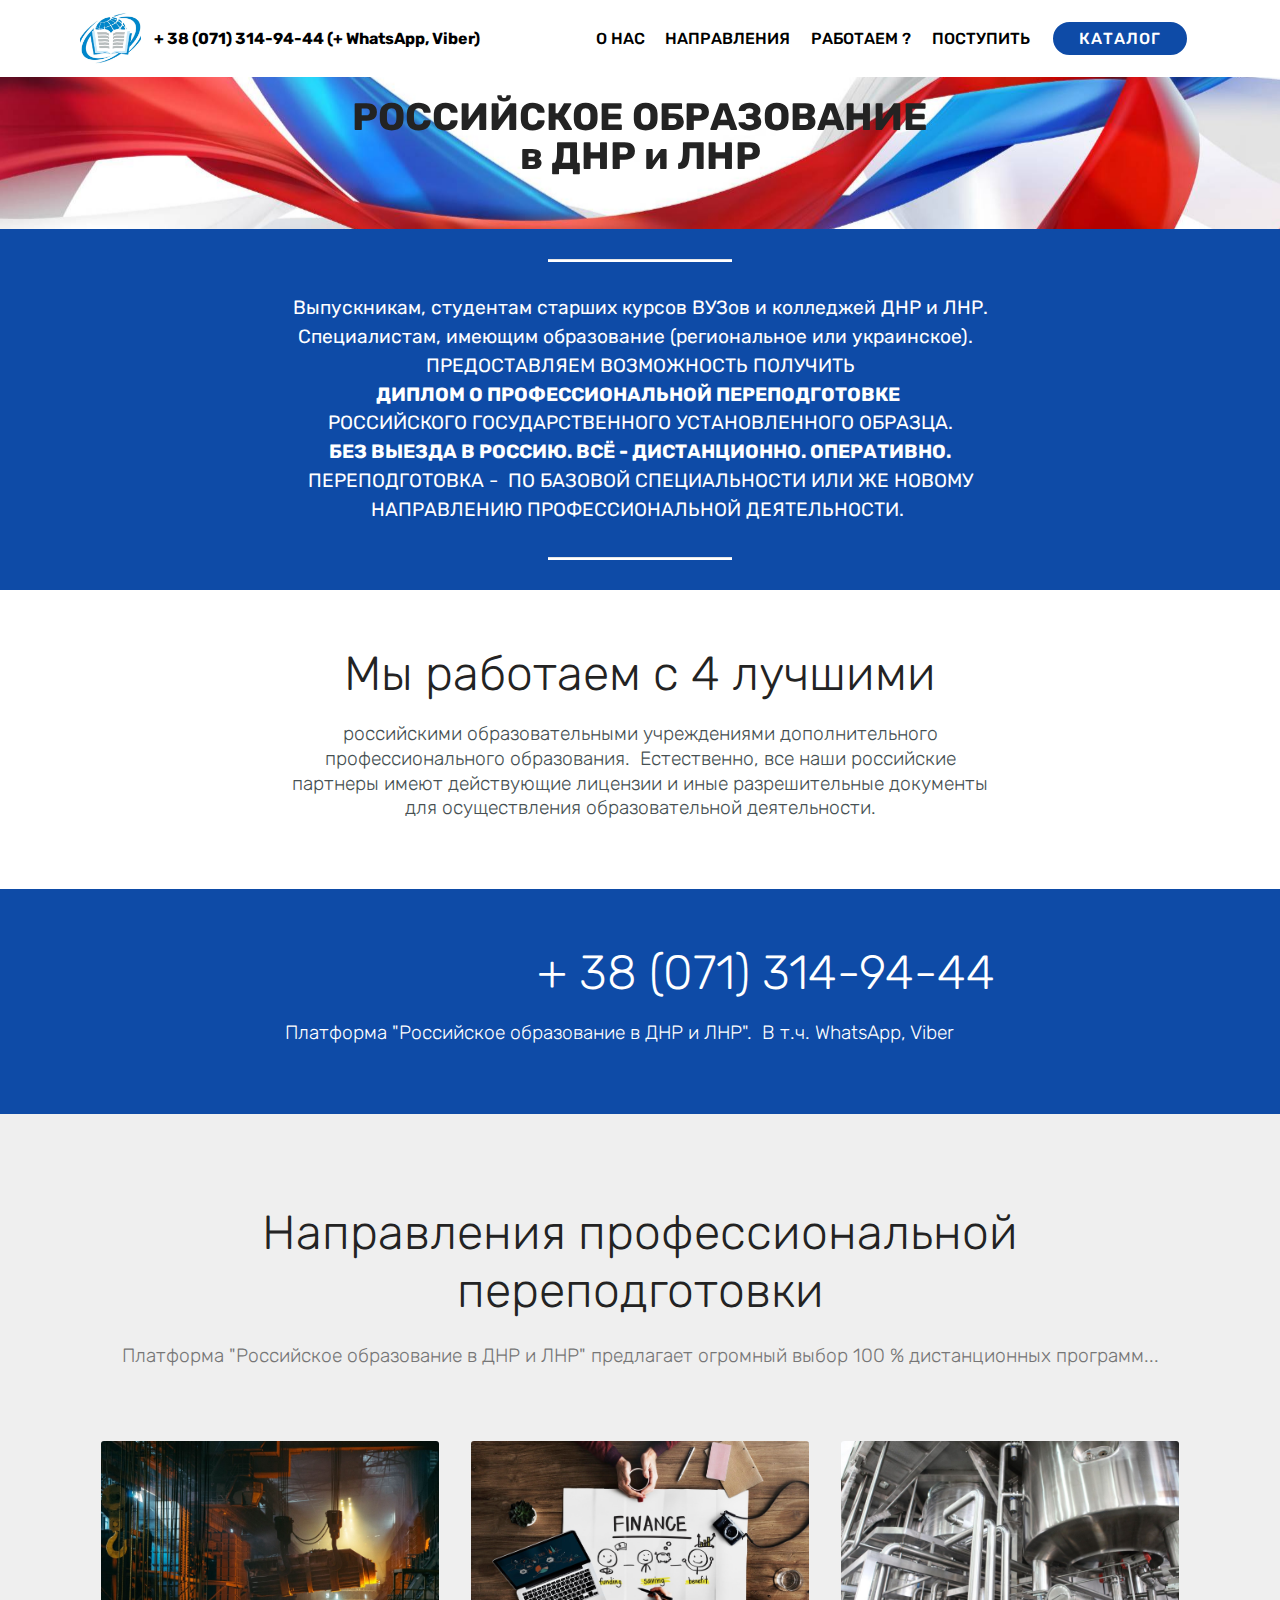
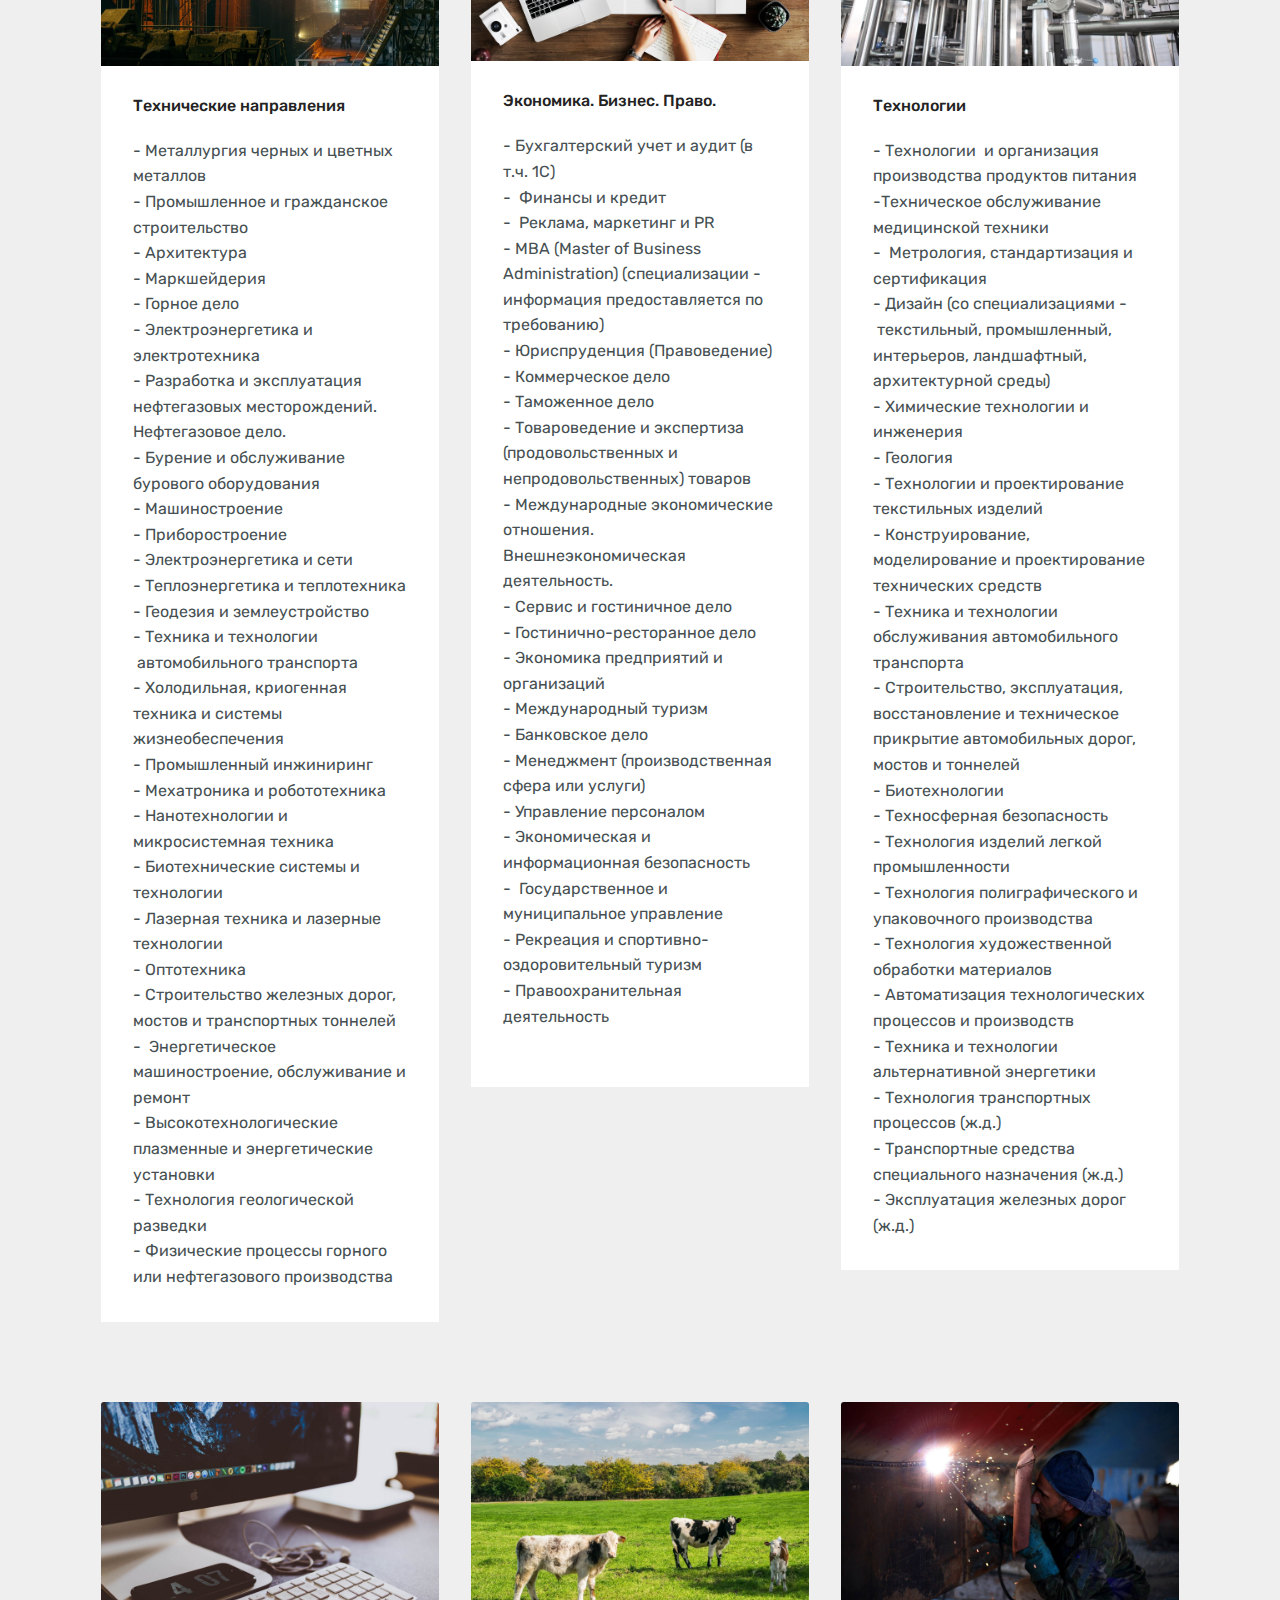
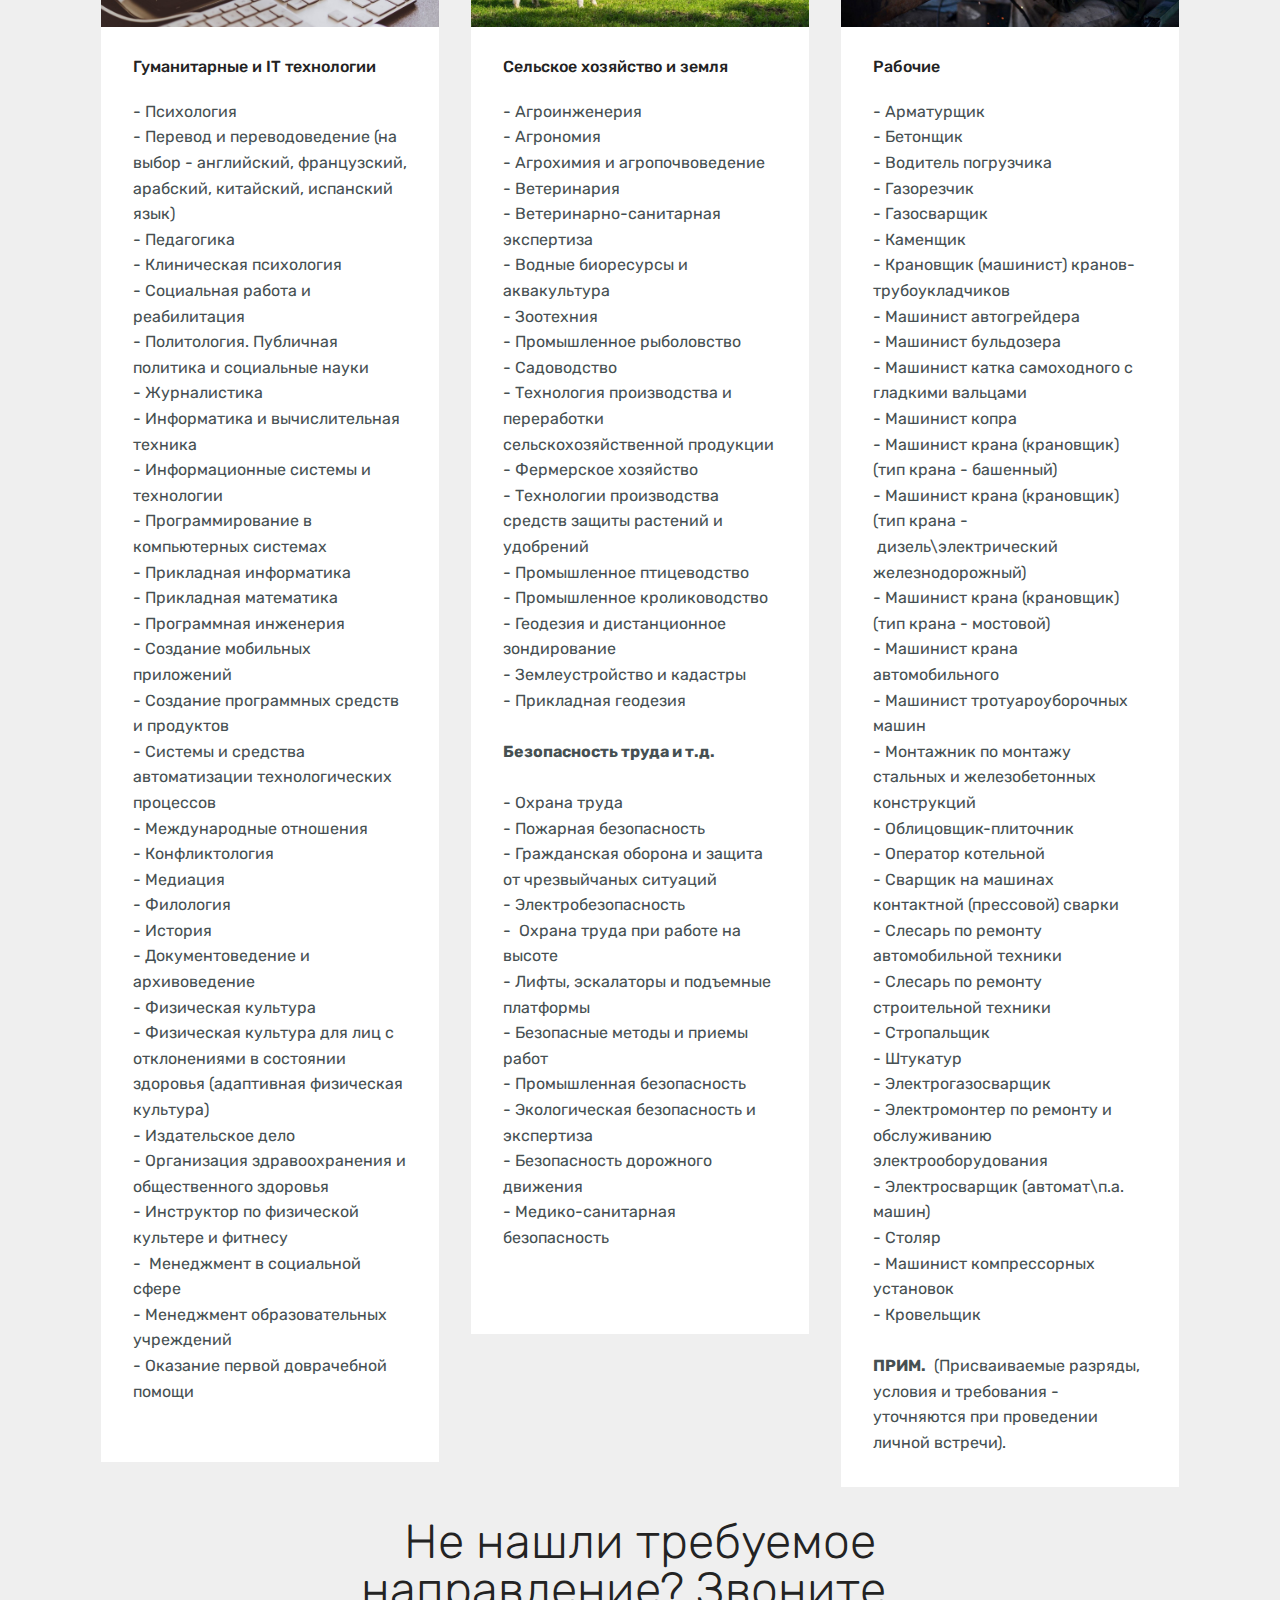
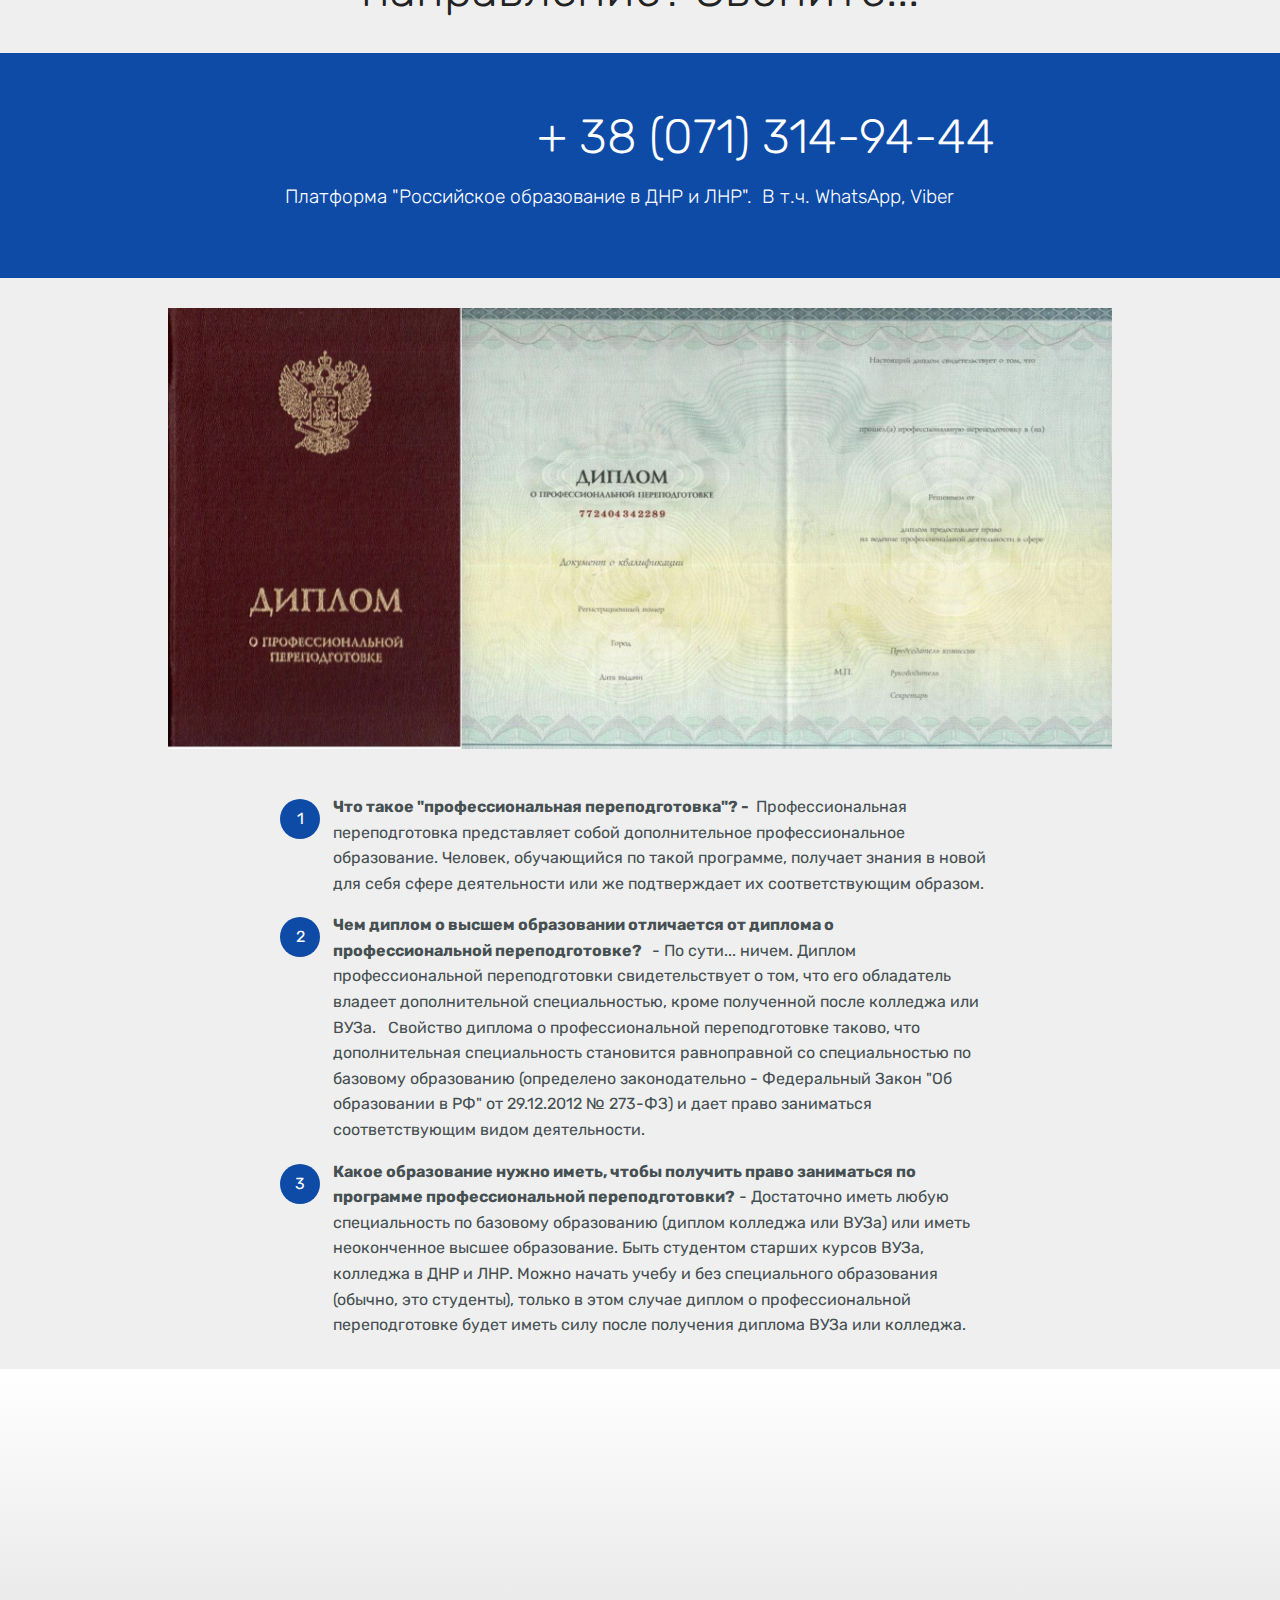
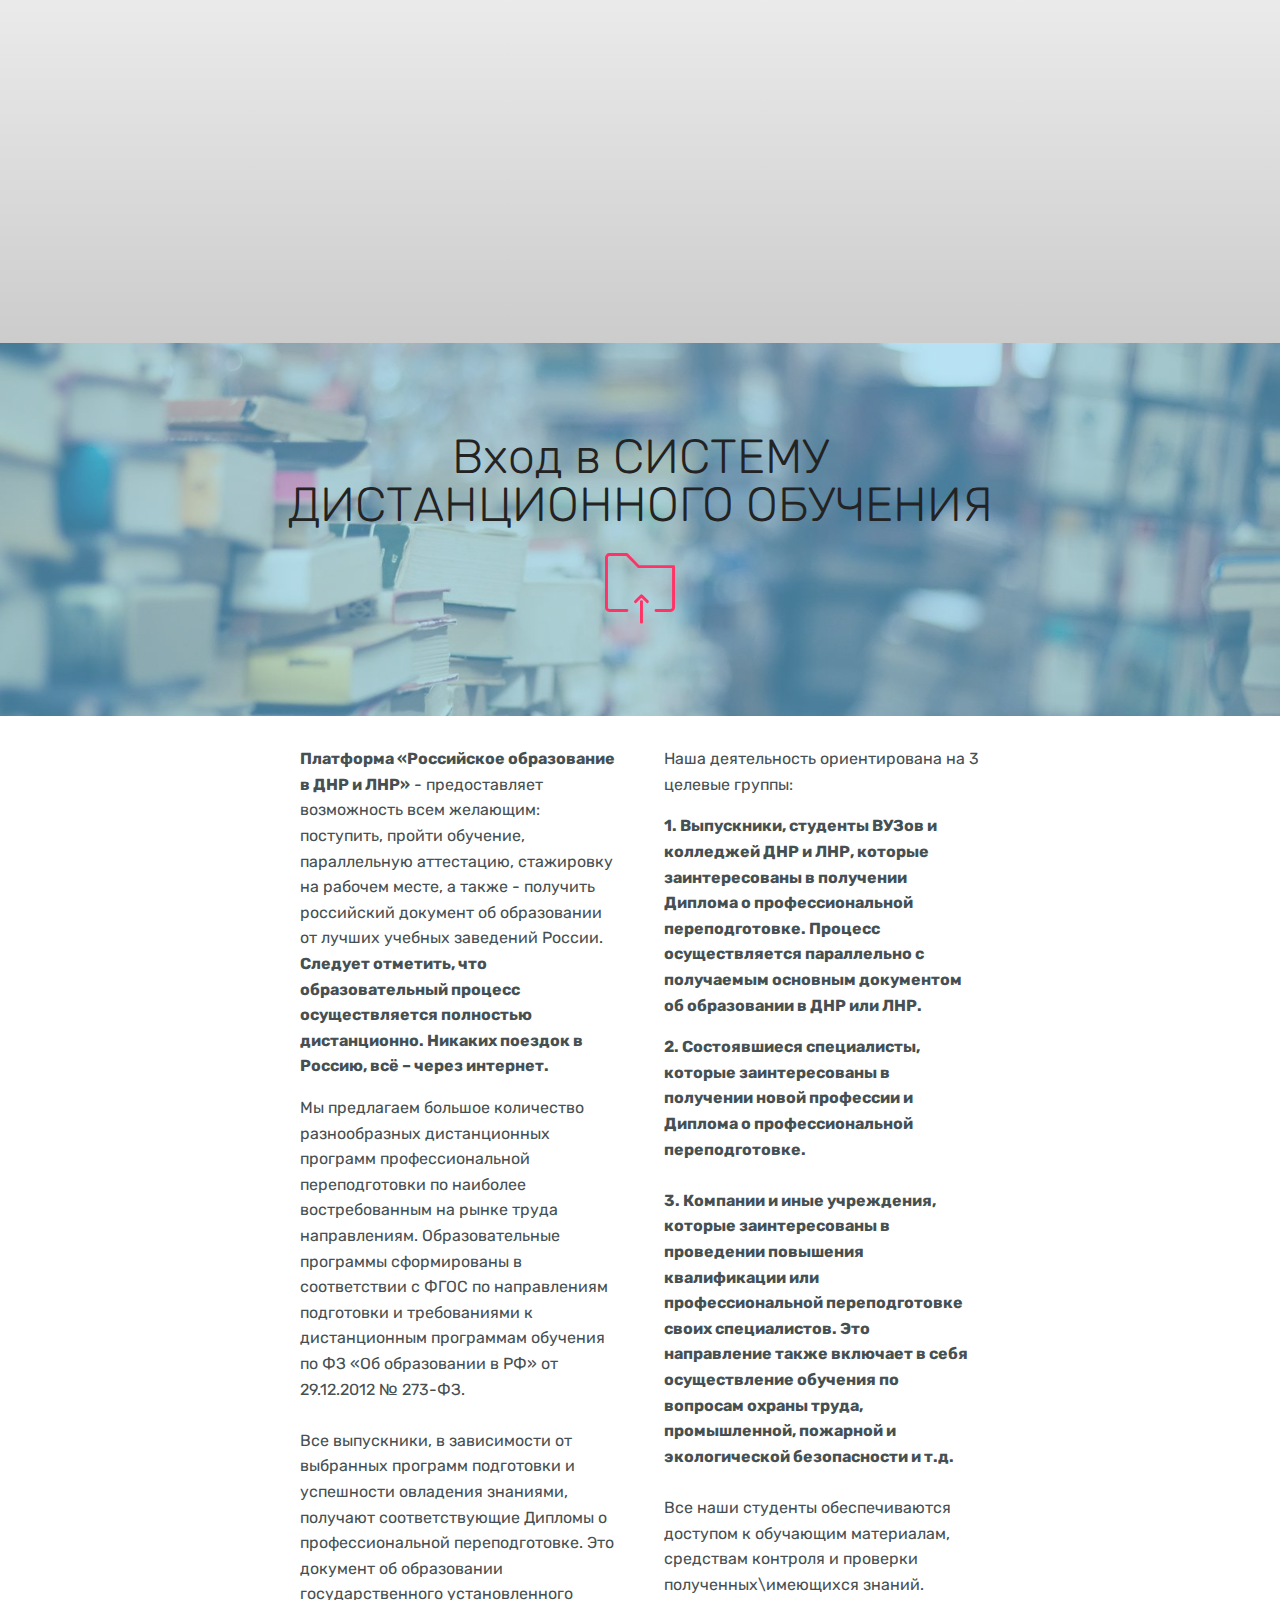
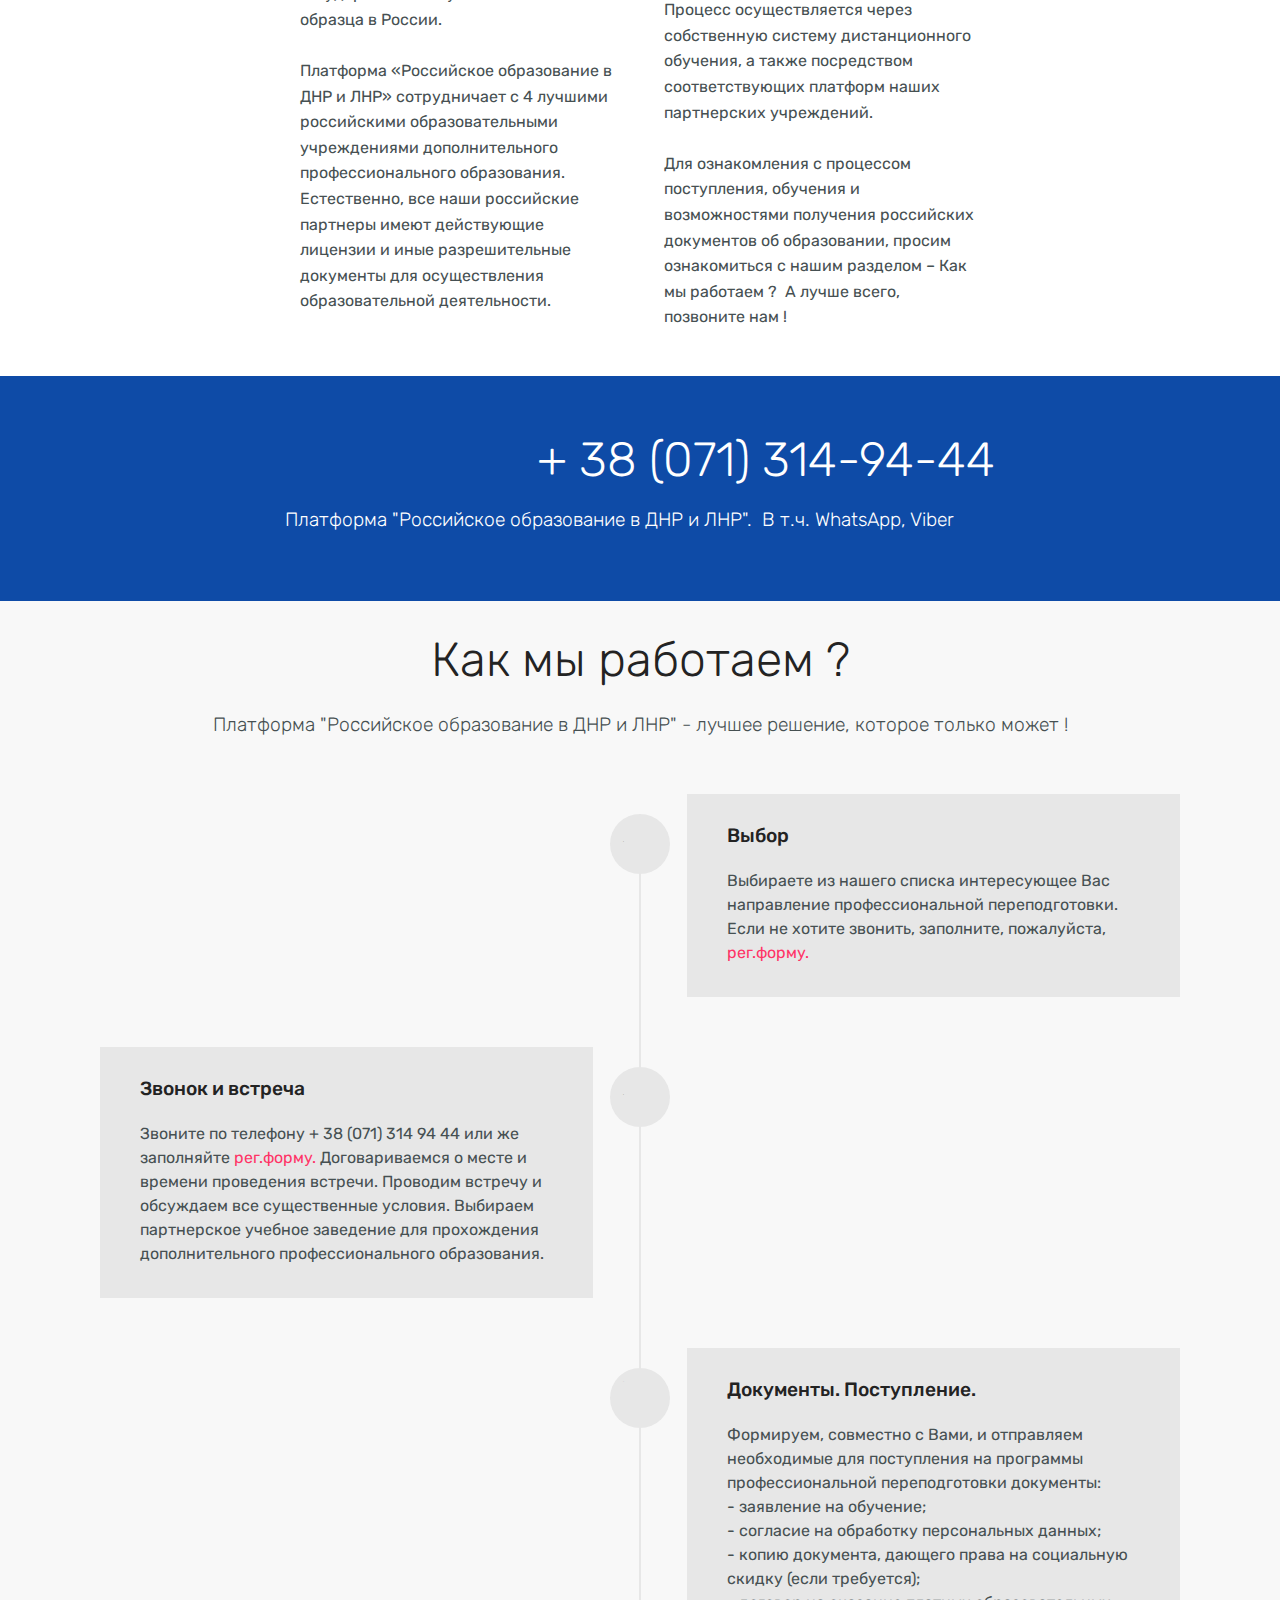
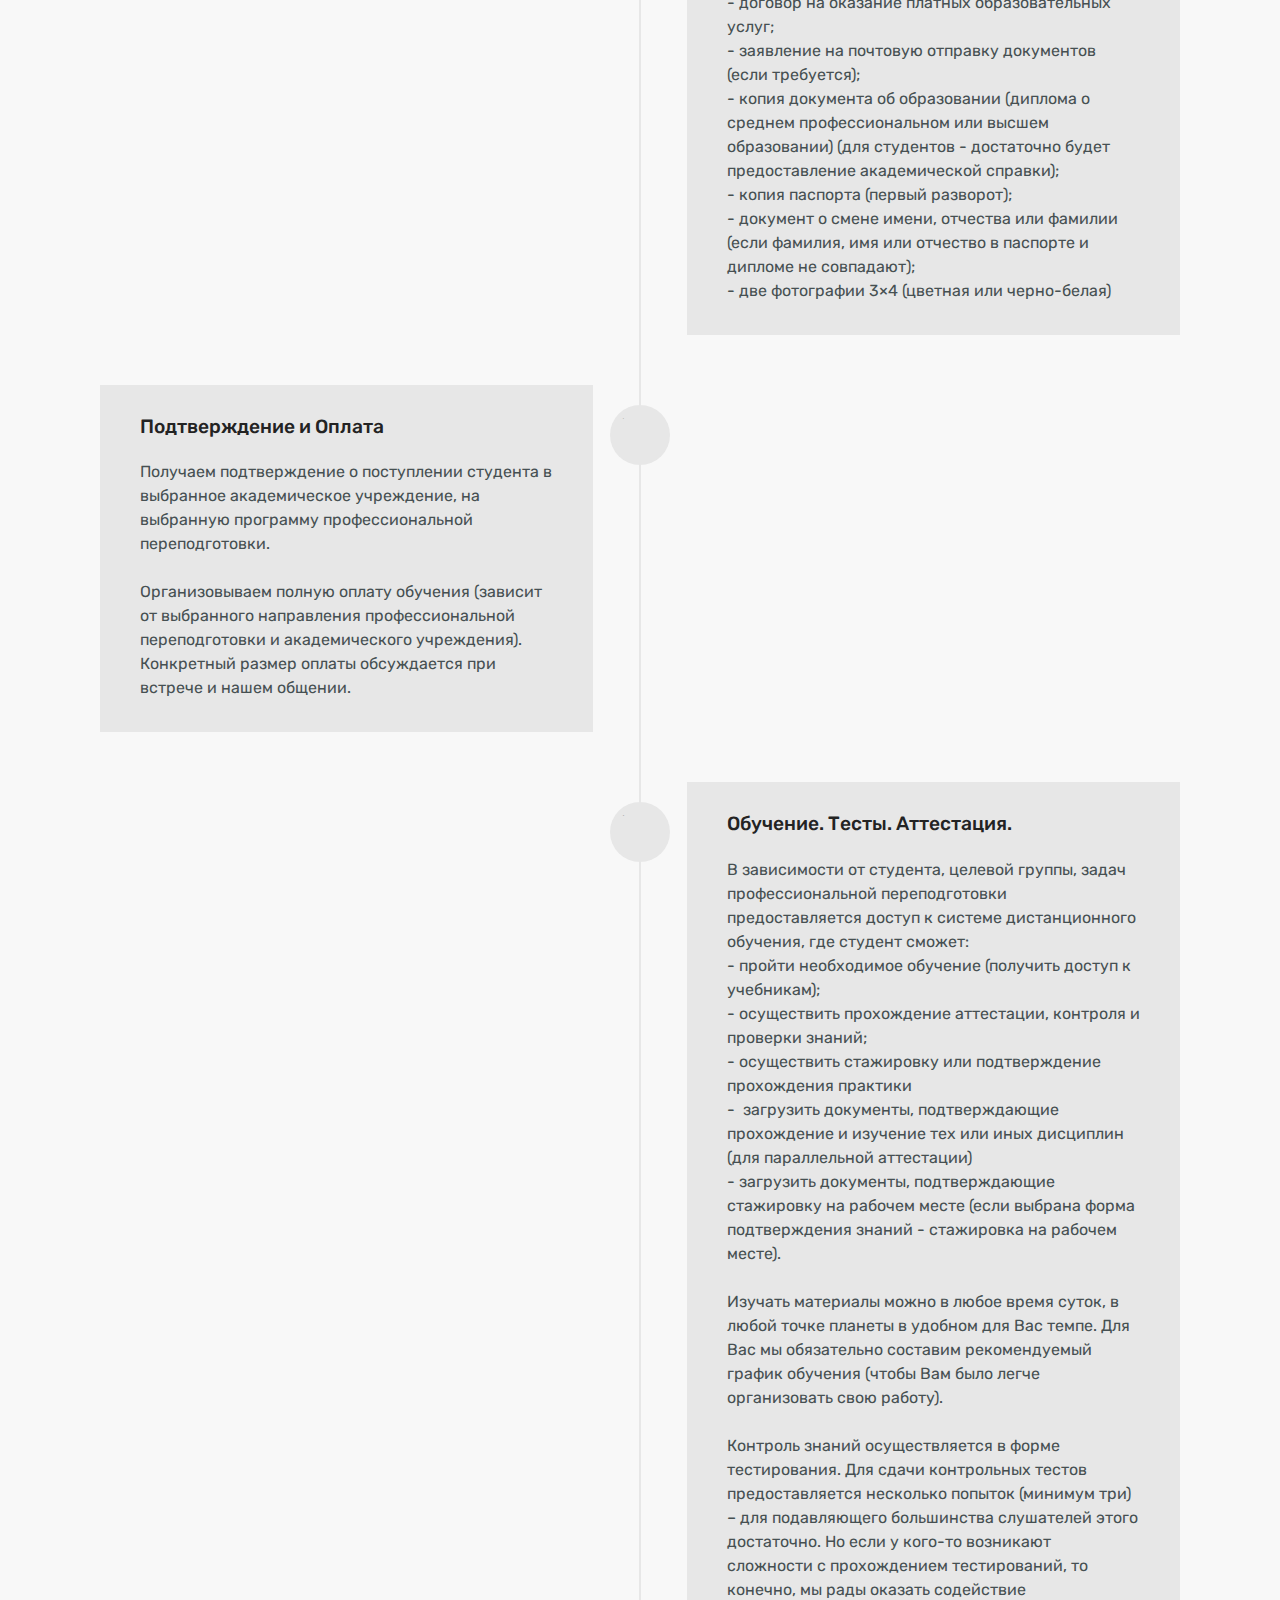
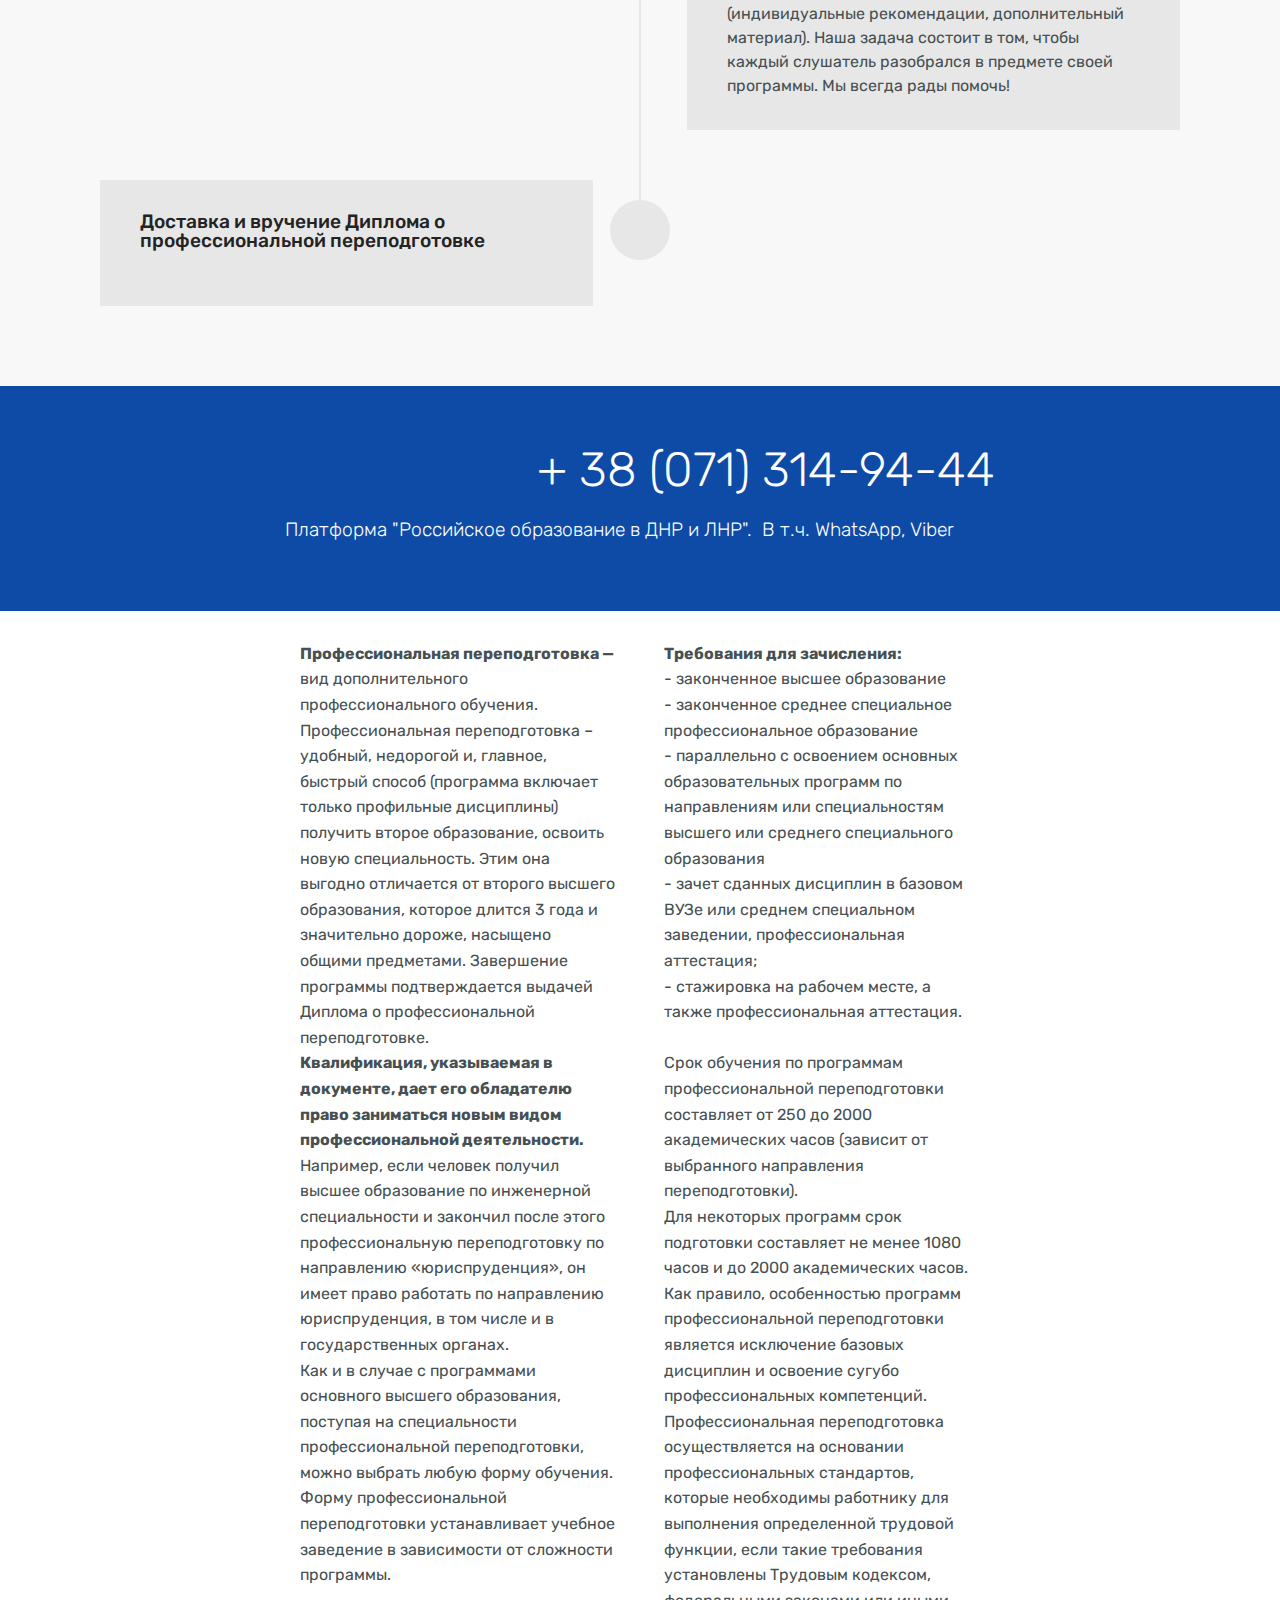
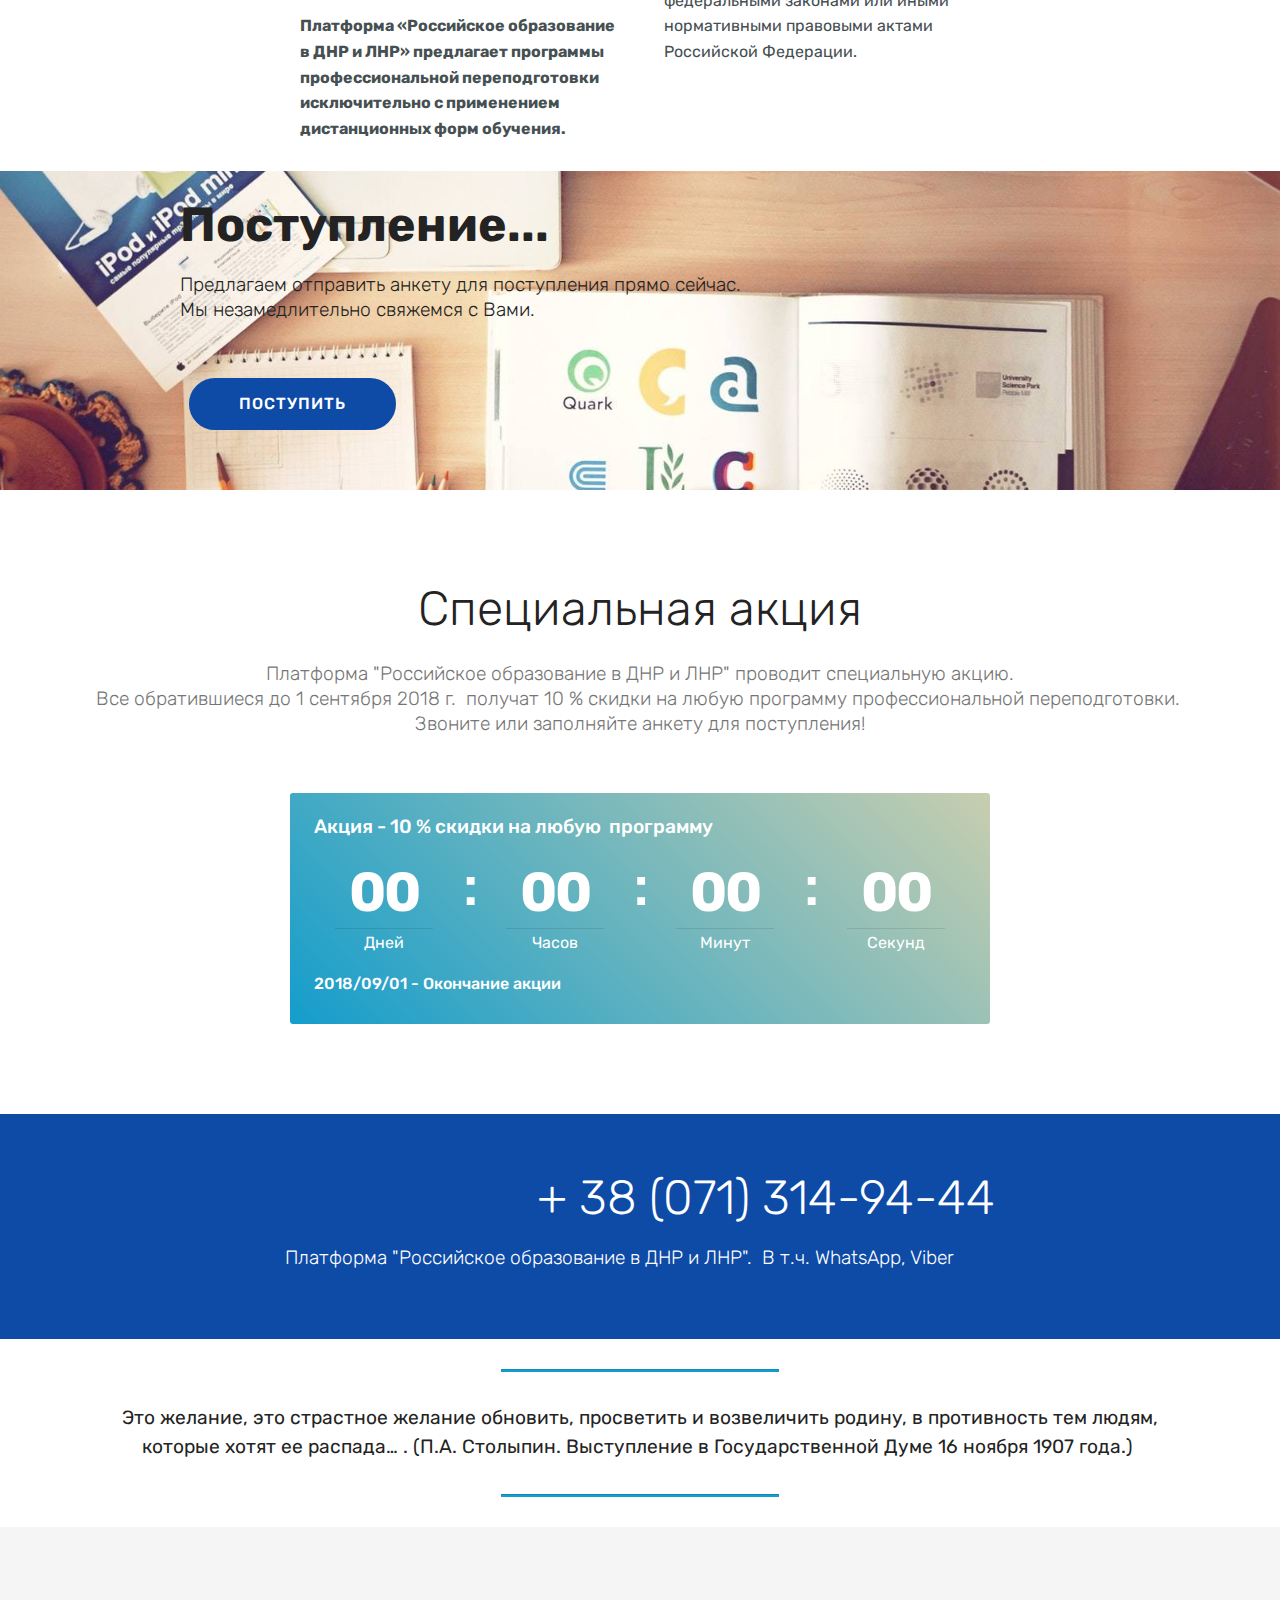
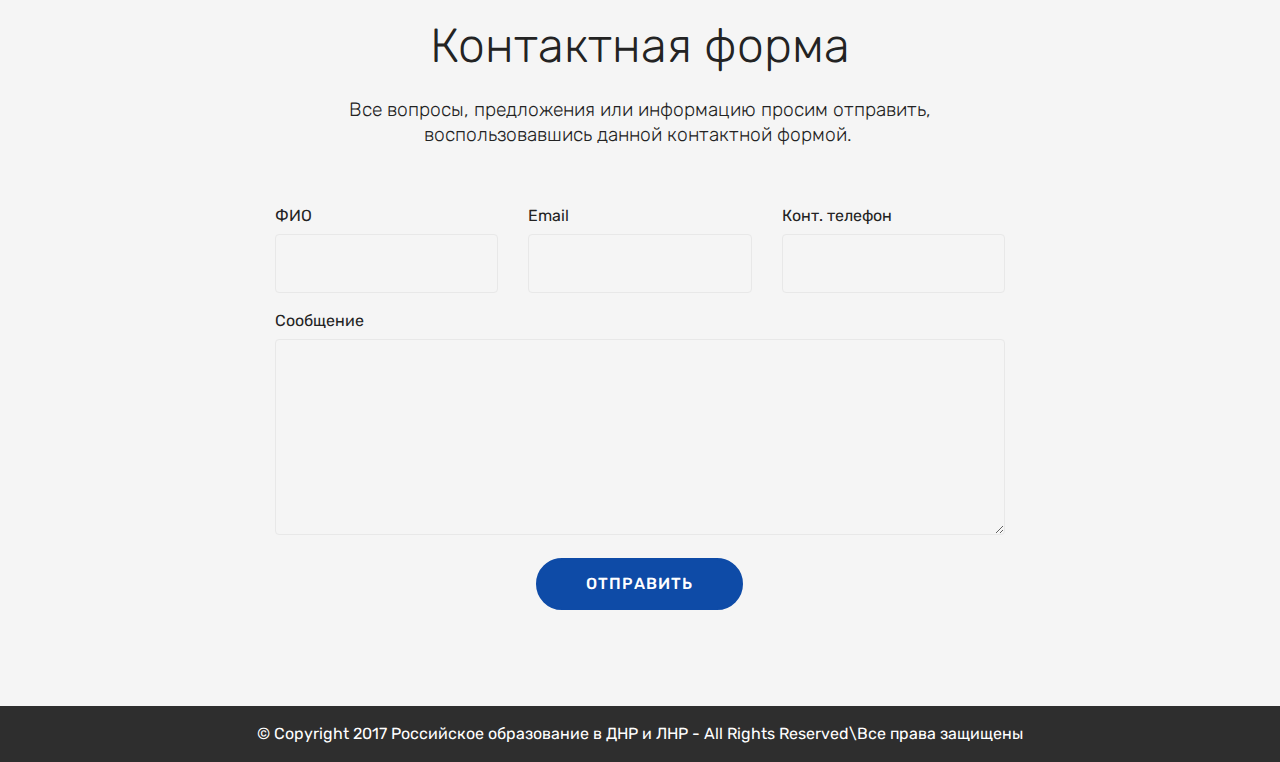
==== index.html @ 8a261e4a "create github pages" ====
<!DOCTYPE html>
<html>
<head>
  <!-- Site made with Mobirise Website Builder v4.4.1, https://mobirise.com -->
  <meta charset="UTF-8">
  <meta http-equiv="X-UA-Compatible" content="IE=edge">
  <meta name="generator" content="Mobirise v4.4.1, mobirise.com">
  <meta name="viewport" content="width=device-width, initial-scale=1">
  <link rel="shortcut icon" href="assets/images/photo-900x900.jpg" type="image/x-icon">
  <meta name="description" content="">
  <title>Российское образование в ДНР и ЛНР </title>
  <link rel="stylesheet" href="assets/web/assets/mobirise-icons/mobirise-icons.css">
  <link rel="stylesheet" href="assets/tether/tether.min.css">
  <link rel="stylesheet" href="assets/bootstrap/css/bootstrap.min.css">
  <link rel="stylesheet" href="assets/bootstrap/css/bootstrap-grid.min.css">
  <link rel="stylesheet" href="assets/bootstrap/css/bootstrap-reboot.min.css">
  <link rel="stylesheet" href="assets/dropdown/css/style.css">
  <link rel="stylesheet" href="assets/socicon/css/styles.css">
  <link rel="stylesheet" href="assets/theme/css/style.css">
  <link rel="stylesheet" href="assets/mobirise/css/mbr-additional.css" type="text/css">
  
  
  
</head>
<body>
<section class="menu cid-qSoLBfttf9" once="menu" id="menu1-0" data-rv-view="551">

    

    <nav class="navbar navbar-expand beta-menu navbar-dropdown align-items-center navbar-fixed-top navbar-toggleable-sm">
        <button class="navbar-toggler navbar-toggler-right" type="button" data-toggle="collapse" data-target="#navbarSupportedContent" aria-controls="navbarSupportedContent" aria-expanded="false" aria-label="Toggle navigation">
            <div class="hamburger">
                <span></span>
                <span></span>
                <span></span>
                <span></span>
            </div>
        </button>
        <div class="menu-logo">
            <div class="navbar-brand">
                <span class="navbar-logo">
                    <a href="index.html">
                         <img src="assets/images/photo-900x900.jpg" alt="Mobirise" title="" media-simple="true" style="height: 3.8rem;">
                    </a>
                </span>
                <span class="navbar-caption-wrap"><a class="navbar-caption text-black display-4" href="index.html">+ 38 (071) 314-94-44 (+ WhatsApp, Viber)</a></span>
            </div>
        </div>
        <div class="collapse navbar-collapse" id="navbarSupportedContent">
            <ul class="navbar-nav nav-dropdown" data-app-modern-menu="true"><li class="nav-item">
                    <a class="nav-link link text-black display-4" href="index.html#content3-1f">О НАС</a>
                </li>
                <li class="nav-item">
                    <a class="nav-link link text-black display-4" href="index.html#features18-7">
                        НАПРАВЛЕНИЯ</a>
                </li><li class="nav-item"><a class="nav-link link text-black display-4" href="index.html#timeline2-1h">РАБОТАЕМ ?</a></li><li class="nav-item"><a class="nav-link link text-black display-4" href="https://docs.google.com/forms/d/e/1FAIpQLSfsjXO8q7GgI-CrxErCMG_btGBoQPFBnuELSrhAV-GHvSKVQQ/viewform?usp=sf_link" target="_blank">
                        ПОСТУПИТЬ</a></li></ul>
            <div class="navbar-buttons mbr-section-btn"><a class="btn btn-sm btn-primary display-4" href="assets/files/CatalogRossEdu.pdf" target="_blank">
                    КАТАЛОГ</a></div>
        </div>
    </nav>
</section>

<section class="engine"><a href="https://mobirise.co/m">bootstrap table</a></section><section class="mbr-section content5 cid-qSFTZ9n7me mbr-parallax-background" id="content5-t" data-rv-view="553">

    

    

    <div class="container">
        <div class="media-container-row">
            <div class="title col-12 col-md-8">
                <h2 class="align-center mbr-bold mbr-white pb-3 mbr-fonts-style display-1">
                    <br>РОССИЙСКОЕ ОБРАЗОВАНИЕ
<div>в ДНР и ЛНР</div></h2>
                
                
                
            </div>
        </div>
    </div>
</section>

<section class="mbr-section article content10 cid-qTNh8K9WNB" id="content10-y" data-rv-view="556">
    
     

    <div class="container">
        <div class="inner-container" style="width: 66%;">
            <hr class="line" style="width: 25%;">
            <div class="section-text align-center mbr-white mbr-fonts-style display-5">Выпускникам, студентам старших курсов ВУЗов и колледжей ДНР и ЛНР. Специалистам, имеющим образование (региональное или украинское). &nbsp;<br>ПРЕДОСТАВЛЯЕМ ВОЗМОЖНОСТЬ ПОЛУЧИТЬ <br><strong>ДИПЛОМ О ПРОФЕССИОНАЛЬНОЙ ПЕРЕПОДГОТОВКЕ&nbsp;<br></strong>РОССИЙСКОГО ГОСУДАРСТВЕННОГО УСТАНОВЛЕННОГО ОБРАЗЦА.<br><strong>БЕЗ ВЫЕЗДА В РОССИЮ. ВСЁ - ДИСТАНЦИОННО. ОПЕРАТИВНО.</strong><br>ПЕРЕПОДГОТОВКА - &nbsp;ПО БАЗОВОЙ СПЕЦИАЛЬНОСТИ ИЛИ ЖЕ НОВОМУ НАПРАВЛЕНИЮ ПРОФЕССИОНАЛЬНОЙ ДЕЯТЕЛЬНОСТИ.&nbsp;</div>
            <hr class="line" style="width: 25%;">
        </div>
    </div>
</section>

<section class="mbr-section content4 cid-qY96LRmOaZ" id="content4-1l" data-rv-view="558">

    

    <div class="container">
        <div class="media-container-row">
            <div class="title col-12 col-md-8">
                <h2 class="align-center pb-3 mbr-fonts-style display-2">Мы работаем с 4 лучшими</h2>
                <h3 class="mbr-section-subtitle align-center mbr-light mbr-fonts-style display-5">российскими образовательными учреждениями дополнительного профессионального образования. &nbsp;Естественно, все наши российские партнеры имеют действующие лицензии и иные разрешительные документы для осуществления образовательной деятельности.</h3>
                
            </div>
        </div>
    </div>
</section>

<section class="mbr-section content4 cid-qTTrcpCwOd" id="content4-15" data-rv-view="560">

    

    <div class="container">
        <div class="media-container-row">
            <div class="title col-12 col-md-8">
                <h2 class="align-center pb-3 mbr-fonts-style display-2">+ 38 (071) 314-94-44</h2>
                <h3 class="mbr-section-subtitle align-center mbr-light mbr-fonts-style display-5">Платформа "Российское образование в ДНР и ЛНР". &nbsp;В т.ч. WhatsApp, Viber</h3>
                
            </div>
        </div>
    </div>
</section>

<section class="features18 popup-btn-cards cid-qSBzvaoB6Y" id="features18-7" data-rv-view="562">

    

    
    <div class="container">
        <h2 class="mbr-section-title pb-3 align-center mbr-fonts-style display-2">Направления профессиональной переподготовки</h2>
        <h3 class="mbr-section-subtitle display-5 align-center mbr-fonts-style mbr-light">Платформа "Российское образование в ДНР и ЛНР" предлагает огромный выбор 100 % дистанционных программ...</h3>
        <div class="media-container-row pt-5 ">
            <div class="card p-3 col-12 col-md-6 col-lg-4">
                <div class="card-wrapper ">
                    <div class="card-img">
                        <div class="mbr-overlay"></div>
                        <div class="mbr-section-btn text-center"><a href="https://docs.google.com/forms/d/e/1FAIpQLSfsjXO8q7GgI-CrxErCMG_btGBoQPFBnuELSrhAV-GHvSKVQQ/viewform?usp=sf_link" class="btn btn-primary display-4" target="_blank">Поступить</a></div>
                        <img src="assets/images/mbr-1620x1080.jpg" alt="Mobirise" title="" media-simple="true">
                    </div>
                    <div class="card-box">
                        <h4 class="card-title mbr-fonts-style display-7">Технические направления</h4>
                        <p class="mbr-text mbr-fonts-style align-left display-7">- Металлургия черных и цветных металлов<br>- Промышленное и гражданское строительство<br>- Архитектура<br>- Маркшейдерия<br>- Горное дело<br>- Электроэнергетика и электротехника<br>- Разработка и эксплуатация нефтегазовых месторождений. Нефтегазовое дело.<br>- Бурение и обслуживание бурового оборудования<br>- Машиностроение<br>- Приборостроение<br>- Электроэнергетика и сети<br>- Теплоэнергетика и теплотехника<br>- Геодезия и землеустройство<br>- Техника и технологии &nbsp;автомобильного транспорта<br>- Холодильная, криогенная техника и системы жизнеобеспечения<br>- Промышленный инжиниринг<br>- Мехатроника и робототехника<br>-&nbsp;Нанотехнологии и микросистемная техника<br>- Биотехнические системы и технологии
<br>- Лазерная техника и лазерные технологии
<br>- Оптотехника
<br>- Строительство железных дорог, мостов и транспортных тоннелей<br>- &nbsp;Энергетическое машиностроение, обслуживание и ремонт<br>- Высокотехнологические плазменные и энергетические установки<br>-&nbsp;Технология геологической разведки<br>- Физические процессы горного или нефтегазового производства<br></p>
                    </div>
                </div>
            </div>
            <div class="card p-3 col-12 col-md-6 col-lg-4">
                <div class="card-wrapper">
                    <div class="card-img">
                        <div class="mbr-overlay"></div>
                        <div class="mbr-section-btn text-center"><a href="https://docs.google.com/forms/d/e/1FAIpQLSfsjXO8q7GgI-CrxErCMG_btGBoQPFBnuELSrhAV-GHvSKVQQ/viewform?usp=sf_link" class="btn btn-primary display-4" target="_blank">Поступить</a></div>
                        <img src="assets/images/mbr-1653x1080.jpg" alt="Mobirise" title="" media-simple="true">
                    </div>
                    <div class="card-box">
                        <h4 class="card-title mbr-fonts-style display-7">Экономика. Бизнес. Право.</h4>
                        <p class="mbr-text mbr-fonts-style display-7">- Бухгалтерский учет и аудит (в т.ч. 1С)<br>- &nbsp;Финансы и кредит<br>- &nbsp;Реклама, маркетинг и PR<br>- MBA (Master of Business Administration) (специализации - информация предоставляется по требованию)<br>- Юриспруденция (Правоведение)<br>- Коммерческое дело<br>- Таможенное дело<br>- Товароведение и экспертиза (продовольственных и непродовольственных) товаров<br>- Международные экономические отношения. Внешнеэкономическая деятельность.&nbsp;<br>- Сервис и гостиничное дело<br>- Гостинично-ресторанное дело<br>- Экономика предприятий и организаций<br>- Международный туризм<br>- Банковское дело<br>- Менеджмент (производственная сфера или услуги)<br>- Управление персоналом<br>- Экономическая и информационная безопасность<br>- &nbsp;Государственное и муниципальное управление<br>- Рекреация и спортивно-оздоровительный туризм<br>- Правоохранительная деятельность<br><br></p>
                    </div>
                </div>
            </div>

            <div class="card p-3 col-12 col-md-6 col-lg-4">
                <div class="card-wrapper">
                    <div class="card-img">
                        <div class="mbr-overlay"></div>
                        <div class="mbr-section-btn text-center"><a href="https://docs.google.com/forms/d/e/1FAIpQLSfsjXO8q7GgI-CrxErCMG_btGBoQPFBnuELSrhAV-GHvSKVQQ/viewform?usp=sf_link" class="btn btn-primary display-4" target="_blank">Поступить</a></div>
                        <img src="assets/images/mbr-3-1620x1080.jpg" alt="Mobirise" title="" media-simple="true">
                    </div>
                    <div class="card-box">
                        <h4 class="card-title mbr-fonts-style display-7">Технологии</h4>
                        <p class="mbr-text mbr-fonts-style display-7">
                            - Технологии &nbsp;и организация производства продуктов питания<br>-Техническое обслуживание медицинской техники<br>- &nbsp;Метрология, стандартизация и сертификация<br>- Дизайн (со специализациями - &nbsp;текстильный, промышленный, интерьеров, ландшафтный, архитектурной среды)&nbsp;<br>- Химические технологии и инженерия<br>- Геология&nbsp;<br>- Технологии и проектирование текстильных изделий<br>- Конструирование, моделирование и проектирование технических средств<br>- Техника и технологии обслуживания автомобильного транспорта<br>- Строительство, эксплуатация, восстановление и техническое прикрытие автомобильных дорог, мостов и тоннелей<br>- Биотехнологии<br>- Техносферная безопасность<br>- Технология изделий легкой промышленности
<br>- Технология полиграфического и упаковочного производства
<br>- Технология художественной обработки материалов<br>- Автоматизация технологических процессов и производств<br>- Техника и технологии альтернативной энергетики<br>- Технология транспортных процессов (ж.д.)<br>- Транспортные средства специального назначения (ж.д.)<br>- Эксплуатация железных дорог (ж.д.)<br></p>
                    </div>
                </div>
            </div>

            
        </div>
    </div>
</section>

<section class="features18 popup-btn-cards cid-qSBzxkYYxD" id="features18-8" data-rv-view="565">

    

    
    <div class="container">
        
        
        <div class="media-container-row pt-5 ">
            <div class="card p-3 col-12 col-md-6 col-lg-4">
                <div class="card-wrapper ">
                    <div class="card-img">
                        <div class="mbr-overlay"></div>
                        <div class="mbr-section-btn text-center"><a href="https://docs.google.com/forms/d/e/1FAIpQLSfsjXO8q7GgI-CrxErCMG_btGBoQPFBnuELSrhAV-GHvSKVQQ/viewform?usp=sf_link" class="btn btn-primary display-4" target="_blank">Поступить</a></div>
                        <img src="assets/images/mbr-7-1620x1080.jpg" alt="Mobirise" title="" media-simple="true">
                    </div>
                    <div class="card-box">
                        <h4 class="card-title mbr-fonts-style display-7">Гуманитарные и IT технологии</h4>
                        <p class="mbr-text mbr-fonts-style align-left display-7">- Психология<br>- Перевод и переводоведение (на выбор - английский, французский, арабский, китайский, испанский язык)<br>- Педагогика&nbsp;<br>- Клиническая психология<br>- Социальная работа и реабилитация<br>- Политология. Публичная политика и социальные науки<br>- Журналистика<br>- Информатика и вычислительная техника
<br>- Информационные системы и технологии
<br>- Программирование в компьютерных системах<br>- Прикладная информатика
<br>- Прикладная математика
<br>- Программная инженерия
<br>- Создание мобильных приложений<br>- Создание программных средств и продуктов<br>- Системы и средства автоматизации технологических процессов<br>- Международные отношения<br>- Конфликтология<br>- Медиация&nbsp;<br>- Филология<br>- История<br>- Документоведение и архивоведение<br>- Физическая культура
<br>- Физическая культура для лиц с отклонениями в состоянии здоровья (адаптивная физическая культура)<br>- Издательское дело<br>- Организация здравоохранения и общественного здоровья<br>- Инструктор по физической культере и фитнесу<br>- &nbsp;Менеджмент в социальной сфере<br>- Менеджмент образовательных учреждений<br>- Оказание первой доврачебной помощи<br><br></p>
                    </div>
                </div>
            </div>
            <div class="card p-3 col-12 col-md-6 col-lg-4">
                <div class="card-wrapper">
                    <div class="card-img">
                        <div class="mbr-overlay"></div>
                        <div class="mbr-section-btn text-center"><a href="https://docs.google.com/forms/d/e/1FAIpQLSfsjXO8q7GgI-CrxErCMG_btGBoQPFBnuELSrhAV-GHvSKVQQ/viewform?usp=sf_link" class="btn btn-primary display-4" target="_blank">Поступить</a></div>
                        <img src="assets/images/mbr-8-1620x1080.jpg" alt="Mobirise" title="" media-simple="true">
                    </div>
                    <div class="card-box">
                        <h4 class="card-title mbr-fonts-style display-7">Сельское хозяйство и земля</h4>
                        <p class="mbr-text mbr-fonts-style display-7">- Агроинженерия
<br>- Агрономия
<br>- Агрохимия и агропочвоведение
<br>- Ветеринария
<br>- Ветеринарно-санитарная экспертиза
<br>- Водные биоресурсы и аквакультура
<br>- Зоотехния
<br>- Промышленное рыболовство
<br>- Садоводство
<br>- Технология производства и переработки сельскохозяйственной продукции<br>- Фермерское хозяйство<br>- Технологии производства средств защиты растений и удобрений<br>- Промышленное птицеводство<br>- Промышленное кролиководство<br>- Геодезия и дистанционное зондирование
<br>- Землеустройство и кадастры
<br>- Прикладная геодезия<br><br><strong>Безопасность труда и т.д.</strong><br><strong><br></strong>- Охрана труда<br>- Пожарная безопасность<br>- Гражданская оборона и защита от чрезвыйчаных ситуаций<br>- Электробезопасность<br>- &nbsp;Охрана труда при работе на высоте<br>- Лифты, эскалаторы и подъемные платформы<br>- Безопасные методы и приемы работ<br>- Промышленная безопасность<br>- Экологическая безопасность и экспертиза<br>- Безопасность дорожного движения<br>- Медико-санитарная безопасность<br><br><br></p>
                    </div>
                </div>
            </div>

            <div class="card p-3 col-12 col-md-6 col-lg-4">
                <div class="card-wrapper">
                    <div class="card-img">
                        <div class="mbr-overlay"></div>
                        <div class="mbr-section-btn text-center"><a href="https://docs.google.com/forms/d/e/1FAIpQLSfsjXO8q7GgI-CrxErCMG_btGBoQPFBnuELSrhAV-GHvSKVQQ/viewform?usp=sf_link" class="btn btn-primary display-4" target="_blank">Поступить</a></div>
                        <img src="assets/images/mbr-9-1620x1080.jpg" alt="Mobirise" title="" media-simple="true">
                    </div>
                    <div class="card-box">
                        <h4 class="card-title mbr-fonts-style display-7">Рабочие</h4>
                        <p class="mbr-text mbr-fonts-style display-7">- Арматурщик<br>- Бетонщик<br>- Водитель погрузчика<br>- Газорезчик<br>- Газосварщик<br>- Каменщик<br>- Крановщик (машинист) кранов-трубоукладчиков<br>- Машинист автогрейдера<br>- Машинист бульдозера<br>- Машинист катка самоходного с гладкими вальцами<br>- Машинист копра<br>- Машинист крана (крановщик) (тип крана - башенный)&nbsp;<br>- Машинист крана (крановщик) (тип крана - &nbsp;дизель\электрический железнодорожный)&nbsp;<br>- Машинист крана (крановщик) (тип крана - мостовой)&nbsp;<br>- Машинист крана автомобильного<br>- Машинист тротуароуборочных машин<br>- Монтажник по монтажу стальных и железобетонных конструкций<br>- Облицовщик-плиточник<br>- Оператор котельной<br>- Сварщик на машинах контактной (прессовой) сварки<br>- Слесарь по ремонту автомобильной техники<br>- Слесарь по ремонту строительной техники<br>- Стропальщик<br>- Штукатур<br>- Электрогазосварщик<br>- Электромонтер по ремонту и обслуживанию электрооборудования<br>- Электросварщик (автомат\п.а. машин)&nbsp;<br>- Столяр<br>- Машинист компрессорных установок<br>- Кровельщик<br><br><strong>ПРИМ.</strong> &nbsp;(Присваиваемые разряды, условия и требования - уточняются при проведении личной встречи).</p>
                    </div>
                </div>
            </div>

            
        </div>
    </div>
</section>

<section class="mbr-section content4 cid-qTUDIdF4Mk" id="content4-17" data-rv-view="568">

    

    <div class="container">
        <div class="media-container-row">
            <div class="title col-12 col-md-8">
                <h2 class="align-center pb-3 mbr-fonts-style display-2">Не нашли требуемое направление? Звоните...</h2>
                
                
            </div>
        </div>
    </div>
</section>

<section class="mbr-section content4 cid-qTUDRlviqO" id="content4-18" data-rv-view="570">

    

    <div class="container">
        <div class="media-container-row">
            <div class="title col-12 col-md-8">
                <h2 class="align-center pb-3 mbr-fonts-style display-2">+ 38 (071) 314-94-44</h2>
                <h3 class="mbr-section-subtitle align-center mbr-light mbr-fonts-style display-5">Платформа "Российское образование в ДНР и ЛНР". &nbsp;В т.ч. WhatsApp, Viber</h3>
                
            </div>
        </div>
    </div>
</section>

<section class="cid-qTUIIFgzxZ" id="image2-1b" data-rv-view="572">

    

    <figure class="mbr-figure container">
        <div class="image-block" style="width: 85%;">
            <img src="assets/images/12-2000x934.jpg" alt="Mobirise" title="" media-simple="true">
            
        </div>
    </figure>
</section>

<section class="mbr-section article content11 cid-qTULfEZPD5" id="content11-1d" data-rv-view="574">
     

    <div class="container">
        <div class="media-container-row">
            <div class="mbr-text counter-container col-12 col-md-8 mbr-fonts-style display-7">
                <ol>
                    <li><strong>Что такое "профессиональная переподготовка"? 
 -&nbsp;</strong>&nbsp;Профессиональная переподготовка представляет собой дополнительное профессиональное образование. Человек, обучающийся по такой программе, получает знания в новой для себя сфере деятельности или же подтверждает их соответствующим образом. &nbsp;</li>
                    <li><strong>Чем диплом о высшем образовании отличается от диплома о профессиональной переподготовке? &nbsp;</strong> - По сути... ничем. Диплом профессиональной переподготовки свидетельствует о том, что его обладатель владеет дополнительной специальностью, кроме полученной после колледжа или ВУЗа. &nbsp;
Свойство диплома о профессиональной переподготовке таково, что дополнительная специальность становится равноправной со специальностью по базовому образованию (определено законодательно - Федеральный Закон "Об образовании в РФ" от 29.12.2012 № 273-ФЗ)  и дает право заниматься соответствующим видом деятельности.</li><li><strong>Какое образование нужно иметь, чтобы получить право заниматься по программе профессиональной переподготовки?</strong>  - Достаточно иметь любую специальность по базовому образованию (диплом колледжа или ВУЗа) или иметь неоконченное высшее образование. Быть студентом старших курсов ВУЗа, колледжа в ДНР и ЛНР. Можно начать учебу и без специального образования (обычно, это студенты), только в этом случае диплом о профессиональной переподготовке будет иметь силу после получения диплома ВУЗа или колледжа. 
</li>
                </ol>
            </div>
        </div>
    </div>
</section>

<section class="cid-qSBA0ldBiK" id="video3-a" data-rv-view="575">

    
    
    <figure class="mbr-figure align-center container">
        <div class="video-block" style="width: 80%;">
            <div><iframe class="mbr-embedded-video" src="https://www.youtube.com/embed/2WnsRExi_pQ?rel=0&amp;amp;showinfo=0&amp;autoplay=0&amp;loop=0" width="1280" height="720" frameborder="0" allowfullscreen></iframe></div>
        </div>
    </figure>
</section>

<section class="cid-qTUNmCPP6P" id="social-buttons2-1e" data-rv-view="577">

    

    <div class="mbr-overlay" style="opacity: 0.5; background-color: rgb(124, 209, 246);">
    </div>

    <div class="container">
        <div class="media-container-row">
            <div class="col-md-8 align-center">
                <h2 class="pb-3 mbr-fonts-style display-2">Вход в СИСТЕМУ ДИСТАНЦИОННОГО ОБУЧЕНИЯ</h2>
                <div class="social-list pl-0 mb-0">
                    <a href="https://www.edmodo.com/" target="_blank">
                        <span class="px-2 mbr-iconfont mbr-iconfont-social mbri-to-local-drive" style="font-size: 70px;" media-simple="true"></span>
                    </a>
                    <a href="https://www.facebook.com/pages/Mobirise/1616226671953247" target="_blank">
                        
                    </a>
                    <a href="https://instagram.com/mobirise" target="_blank">
                        
                    </a>
                    <a href="https://www.youtube.com/c/mobirise" target="_blank">
                        
                    </a>
                    <a href="https://plus.google.com/u/0/+Mobirise" target="_blank">
                        
                    </a>
                    <a href="https://www.behance.net/Mobirise" target="_blank">
                        
                    </a>
                </div>
            </div>
        </div>
    </div>
</section>

<section class="mbr-section article content3 cid-qTUOib67sO" id="content3-1f" data-rv-view="580">
      
     

    <div class="container">
        <div class="media-container-row">
            <div class="row col-12 col-md-8">
                <div class="col-12 col-md-6 pr-lg-4 mbr-text mbr-fonts-style display-7"><p><strong>Платформа «Российское образование в ДНР и ЛНР»</strong> -  предоставляет возможность всем желающим: поступить, пройти обучение, параллельную  аттестацию, стажировку на рабочем месте, а также - получить российский документ об образовании от лучших учебных заведений России. <strong>Следует отметить, что образовательный процесс осуществляется полностью дистанционно. Никаких поездок в Россию, всё – через интернет. </strong></p><p>
</p><div>Мы предлагаем большое количество разнообразных дистанционных программ профессиональной переподготовки по наиболее востребованным на рынке труда направлениям. Образовательные программы сформированы в соответствии с ФГОС по направлениям подготовки и требованиями к дистанционным программам обучения по ФЗ «Об образовании в РФ» от 29.12.2012 № 273-ФЗ.
</div><div><br></div><div>Все выпускники, в зависимости от выбранных программ подготовки и успешности овладения знаниями, получают соответствующие Дипломы о профессиональной переподготовке. Это документ об образовании государственного установленного образца в России.&nbsp;</div><div><br></div><div>Платформа «Российское образование в ДНР и ЛНР» сотрудничает с 4 лучшими российскими образовательными учреждениями дополнительного профессионального образования.  Естественно, все наши российские партнеры имеют действующие лицензии и иные разрешительные документы для осуществления образовательной деятельности.</div><p></p></div>
                <div class="col-12 col-md-6 pl-lg-4 mbr-text mbr-fonts-style display-7"><p>Наша деятельность ориентирована на 3 целевые группы: 
</p><p><strong>1.	Выпускники, студенты ВУЗов и колледжей ДНР и ЛНР, которые заинтересованы в получении Диплома о профессиональной переподготовке. Процесс осуществляется параллельно с получаемым основным документом об образовании в ДНР или ЛНР. &nbsp;</strong></p><div><strong>2.	Состоявшиеся специалисты, которые заинтересованы в получении новой профессии и Диплома о профессиональной переподготовке.</strong></div><div><strong><br></strong></div><div>
</div><div><strong>3.	Компании и иные учреждения, которые заинтересованы в проведении повышения квалификации или профессиональной переподготовке своих специалистов. Это направление также включает в себя осуществление обучения по вопросам охраны труда, промышленной, пожарной и экологической безопасности и т.д. 
</strong></div><div><span style="font-size: 1rem;"><br></span></div><div><span style="font-size: 1rem;">Все наши студенты обеспечиваются доступом к обучающим материалам, средствам контроля и проверки полученных\имеющихся знаний. Процесс осуществляется через собственную систему дистанционного обучения, а также посредством соответствующих платформ наших партнерских учреждений.</span><br></div><div><br></div><div>Для ознакомления с процессом поступления, обучения и возможностями получения российских документов об образовании, просим ознакомиться с нашим разделом – Как мы работаем ? &nbsp;<span style="font-size: 1rem;">А лучше всего, позвоните нам !</span></div><p></p></div>
            </div>
        </div>
    </div>
</section>

<section class="mbr-section content4 cid-qTUPJRyhAK" id="content4-1g" data-rv-view="581">

    

    <div class="container">
        <div class="media-container-row">
            <div class="title col-12 col-md-8">
                <h2 class="align-center pb-3 mbr-fonts-style display-2">+ 38 (071) 314-94-44</h2>
                <h3 class="mbr-section-subtitle align-center mbr-light mbr-fonts-style display-5">Платформа "Российское образование в ДНР и ЛНР". &nbsp;В т.ч. WhatsApp, Viber</h3>
                
            </div>
        </div>
    </div>
</section>

<section class="timeline2 cid-qTUTJyt0sK" id="timeline2-1h" data-rv-view="583">

    

    

    <div class="container align-center">
        <h2 class="mbr-section-title pb-3 mbr-fonts-style display-2">Как мы работаем ?</h2>
        <h3 class="mbr-section-subtitle pb-5 mbr-fonts-style display-5">Платформа "Российское образование в ДНР и ЛНР" - лучшее решение, которое только может !</h3>

        <div class="container timelines-container" mbri-timelines="">
            <div class="row timeline-element reverse separline">      
                <span class="iconsBackground">
                    <span class="mbr-iconfont socicon-reverbnation socicon" style="font-size: 1px;" media-simple="true"></span>
                </span>          
                <div class="col-xs-12 col-md-6 align-left">
                    <div class="timeline-text-content">
                        <h4 class="mbr-timeline-title pb-3 mbr-fonts-style display-5">Выбор</h4>
                        <p class="mbr-timeline-text mbr-fonts-style display-7">Выбираете из нашего списка интересующее Вас направление профессиональной переподготовки. Если не хотите звонить, заполните, пожалуйста, <a href="https://docs.google.com/forms/d/e/1FAIpQLSfsjXO8q7GgI-CrxErCMG_btGBoQPFBnuELSrhAV-GHvSKVQQ/viewform?usp=sf_link" target="_blank" class="text-secondary">рег.форму.&nbsp;</a></p>
                     </div>
                </div>
            </div>

            <div class="row timeline-element  separline">
                <span class="iconsBackground">
                    <span class="mbr-iconfont socicon-reverbnation socicon" style="font-size: 1px;" media-simple="true"></span>
                </span>
                <div class="col-xs-12 col-md-6 align-left ">
                    <div class="timeline-text-content">
                        <h4 class="mbr-timeline-title pb-3 mbr-fonts-style display-5">Звонок и встреча</h4>
                        <p class="mbr-timeline-text mbr-fonts-style display-7">Звоните по телефону + 38 (071) 314 94 44 или же заполняйте <a href="https://docs.google.com/forms/d/e/1FAIpQLSfsjXO8q7GgI-CrxErCMG_btGBoQPFBnuELSrhAV-GHvSKVQQ/viewform?usp=sf_link" target="_blank" class="text-secondary">рег.форму.</a> Договариваемся о месте и времени проведения встречи. Проводим встречу и  обсуждаем все существенные условия. Выбираем партнерское учебное заведение для прохождения дополнительного профессионального образования.</p>
                    </div>
                </div>
            </div> 

            <div class="row timeline-element reverse separline">
                <span class="iconsBackground">
                    <span class="mbr-iconfont mbri-file" style="font-size: 1px;" media-simple="true"></span>
                </span>
                <div class="col-xs-12 col-md-6 align-left">
                    <div class="timeline-text-content">
                        <h4 class="mbr-timeline-title pb-3 mbr-fonts-style display-5">Документы. Поступление.</h4>      
                        <p class="mbr-timeline-text mbr-fonts-style display-7">Формируем, совместно с Вами, и отправляем необходимые для поступления на программы профессиональной переподготовки документы:
<br>- заявление на обучение;
<br>- согласие на обработку персональных данных;
<br>- копию документа, дающего права на социальную скидку (если требуется);
<br>- договор на оказание платных образовательных услуг;
<br>- заявление на почтовую отправку документов (если требуется);
<br>- копия документа об образовании (диплома о среднем профессиональном или высшем образовании) (для студентов -  достаточно будет предоставление академической справки);
<br>- копия паспорта (первый разворот);
<br>- документ о смене имени, отчества или фамилии (если фамилия, имя или отчество в паспорте и дипломе не совпадают);
<br>- две фотографии 3×4 (цветная или черно-белая)&nbsp;<br></p>
                    </div>
                </div>
            </div>

            <div class="row timeline-element  separline">
                <span class="iconsBackground">
                    <span class="mbr-iconfont mbri-sale" style="font-size: 1px;" media-simple="true"></span>
                </span>
                <div class="col-xs-12 col-md-6 align-left ">
                    <div class="timeline-text-content">
                        <h4 class="mbr-timeline-title pb-3 mbr-fonts-style display-5">Подтверждение и Оплата</h4>
                        <p class="mbr-timeline-text mbr-fonts-style display-7">Получаем подтверждение о поступлении студента в выбранное академическое учреждение, на выбранную программу профессиональной переподготовки.<br><br>Организовываем полную оплату обучения (зависит от выбранного направления профессиональной переподготовки и академического учреждения). Конкретный размер оплаты обсуждается при встрече и нашем общении.<br>
                        </p>
                    </div>
                </div>
            </div>

            <div class="row timeline-element reverse separline">
                <span class="iconsBackground">
                    <span class="mbr-iconfont mbri-cust-feedback" style="font-size: 1px;" media-simple="true"></span>
                </span>
                <div class="col-xs-12 col-md-6 align-left">
                    <div class="timeline-text-content">
                        <h4 class="mbr-timeline-title pb-3 mbr-fonts-style display-5">Обучение. Тесты. Аттестация.&nbsp;</h4>
                        <p class="mbr-timeline-text mbr-fonts-style display-7">В зависимости от студента, целевой группы, задач профессиональной переподготовки предоставляется доступ к системе дистанционного обучения, где студент сможет: 
<br>- пройти необходимое обучение (получить доступ к учебникам); 
<br>- осуществить прохождение аттестации, контроля и проверки знаний; 
<br>- осуществить стажировку или подтверждение прохождения практики<br>- &nbsp;загрузить документы, подтверждающие прохождение и изучение тех или иных дисциплин (для параллельной аттестации)<br>
- загрузить документы, подтверждающие стажировку на рабочем месте (если выбрана форма подтверждения знаний - стажировка на рабочем месте).<br>
<br>Изучать материалы можно в любое время суток, в любой точке планеты в удобном для Вас темпе. Для Вас мы обязательно составим рекомендуемый график обучения (чтобы Вам было легче организовать свою работу). 
<br>
<br>Контроль знаний осуществляется в форме тестирования. Для сдачи контрольных тестов предоставляется несколько попыток (минимум три) – для подавляющего большинства слушателей этого достаточно. Но если у кого-то возникают сложности с прохождением тестирований, то конечно, мы рады оказать содействие (индивидуальные рекомендации, дополнительный материал). Наша задача состоит в том, чтобы каждый слушатель разобрался в предмете своей программы. Мы всегда рады помочь!&nbsp;<br> 
                        </p>
                    </div>
                </div>
            </div>

            <div class="row timeline-element">
                <span class="iconsBackground">
                    <span class="mbr-iconfont mbri-growing-chart" style="font-size: 1px;" media-simple="true"></span>
                </span>
                <div class="col-xs-12 col-md-6 align-left ">
                    <div class="timeline-text-content">
                        <h4 class="mbr-timeline-title pb-3 mbr-fonts-style display-5">Доставка и вручение Диплома о профессиональной переподготовке&nbsp;</h4>
                        <p class="mbr-timeline-text mbr-fonts-style display-7"></p>
                    </div>
                </div>
            </div>

            

            

            

            

            

            
        </div>
    </div>
</section>

<section class="mbr-section content4 cid-qTUZwuy0BW" id="content4-1i" data-rv-view="586">

    

    <div class="container">
        <div class="media-container-row">
            <div class="title col-12 col-md-8">
                <h2 class="align-center pb-3 mbr-fonts-style display-2">+ 38 (071) 314-94-44</h2>
                <h3 class="mbr-section-subtitle align-center mbr-light mbr-fonts-style display-5">Платформа "Российское образование в ДНР и ЛНР". &nbsp;В т.ч. WhatsApp, Viber</h3>
                
            </div>
        </div>
    </div>
</section>

<section class="mbr-section article content3 cid-qTV04bXQsJ" id="content3-1j" data-rv-view="588">
      
     

    <div class="container">
        <div class="media-container-row">
            <div class="row col-12 col-md-8">
                <div class="col-12 col-md-6 pr-lg-4 mbr-text mbr-fonts-style display-7"><strong>Профессиональная переподготовка —</strong> вид дополнительного профессионального обучения. Профессиональная переподготовка – удобный, недорогой и, главное, быстрый способ (программа включает только профильные дисциплины) получить второе образование, освоить новую специальность. Этим она выгодно отличается от второго высшего образования, которое длится 3 года и значительно дороже, насыщено общими предметами. Завершение программы подтверждается выдачей Диплома о профессиональной переподготовке.
<div>
</div><div><strong>Квалификация, указываемая в документе, дает его обладателю право заниматься новым видом профессиональной деятельности.
</strong></div><div><strong>
</strong></div><div>Например, если человек получил высшее образование по инженерной специальности и закончил после этого профессиональную переподготовку по направлению «юриспруденция», он имеет право работать по направлению юриспруденция, в том числе и в государственных органах.
</div><div>Как и в случае с программами основного высшего образования, поступая на специальности профессиональной переподготовки, можно выбрать любую форму обучения. Форму профессиональной переподготовки устанавливает учебное заведение в зависимости от сложности программы. 
</div><div><br></div><div><strong>Платформа «Российское образование в ДНР и ЛНР» предлагает программы профессиональной переподготовки исключительно с применением дистанционных форм обучения.
</strong></div></div>
                <div class="col-12 col-md-6 pl-lg-4 mbr-text mbr-fonts-style display-7"><strong>Требования для зачисления:
</strong><div></div><div>- законченное высшее образование
</div><div>- законченное среднее специальное профессиональное образование
</div><div>- параллельно с освоением основных образовательных программ по направлениям или специальностям высшего или среднего специального образования
</div><div>- зачет сданных дисциплин в базовом ВУЗе или среднем специальном заведении, профессиональная аттестация;&nbsp;
</div><div>- стажировка на рабочем месте, а также профессиональная аттестация. 
</div><div><br></div><div>Срок обучения по программам профессиональной переподготовки составляет от 250 до 2000 академических часов (зависит от выбранного направления переподготовки).
<div>Для некоторых программ срок подготовки составляет не менее 1080 часов и до 2000 академических часов.
</div><div>Как правило, особенностью программ профессиональной переподготовки является исключение базовых дисциплин и освоение сугубо профессиональных компетенций. 
</div><div>
</div><div>Профессиональная переподготовка осуществляется на основании профессиональных стандартов, которые необходимы работнику для выполнения определенной трудовой функции, если такие требования установлены Трудовым кодексом, федеральными законами или иными нормативными правовыми актами Российской Федерации.
</div><div><br></div></div></div>
            </div>
        </div>
    </div>
</section>

<section class="mbr-section info3 cid-qSBBSfR9dX" id="info3-j" data-rv-view="589">

    

    

    <div class="container">
        <div class="row justify-content-center">
            <div class="media-container-column title col-12 col-md-10">
                <h2 class="align-left mbr-bold mbr-white pb-3 mbr-fonts-style display-2">
                    Поступление...</h2>
                <h3 class="mbr-section-subtitle align-left mbr-light mbr-white pb-3 mbr-fonts-style display-5">Предлагаем отправить анкету для поступления прямо сейчас.<br> Мы незамедлительно свяжемся с Вами.&nbsp;</h3>
                
                <div class="mbr-section-btn align-left py-4"><a class="btn btn-primary display-4" href="https://docs.google.com/forms/d/e/1FAIpQLSfsjXO8q7GgI-CrxErCMG_btGBoQPFBnuELSrhAV-GHvSKVQQ/viewform?usp=sf_link" target="_blank">ПОСТУПИТЬ</a></div>
            </div>
        </div>
    </div>
</section>

<section class="countdown2 cid-qSBOLeO4VC" id="countdown2-q" data-rv-view="592">

    

    

    <div class="container">
        <h2 class="mbr-section-title pb-3 align-center mbr-fonts-style display-2">Специальная акция</h2>
        <h3 class="mbr-section-subtitle align-center mbr-fonts-style display-5">Платформа "Российское образование в ДНР и ЛНР" проводит специальную акцию. <br>Все обратившиеся до 1 сентября 2018 г. &nbsp;получат 10 % скидки на любую программу профессиональной переподготовки.&nbsp;<br>Звоните или заполняйте анкету для поступления!</h3>
    </div>
    <div class="container pt-5 mt-2">
        <div class=" countdown-cont align-center p-4">
            <div class="event-name align-left mbr-white ">
                <h4 class="mbr-fonts-style display-5">Акция - 10 % скидки на любую &nbsp;программу</h4>
            </div>
            <div class="countdown align-center py-2" data-due-date="2018/09/01">
            </div>
            <div class="daysCountdown" title="Дней"></div>
            <div class="hoursCountdown" title="Часов"></div>
            <div class="minutesCountdown" title="Минут"></div>
            <div class="secondsCountdown" title="Секунд"></div>
            <div class="event-date align-left mbr-white">
                <h5 class="mbr-fonts-style display-7">2018/09/01 - Окончание акции</h5>
            </div>
        </div>

        
    </div>
</section>

<section class="mbr-section content4 cid-qTV7sCAKxk" id="content4-1k" data-rv-view="595">

    

    <div class="container">
        <div class="media-container-row">
            <div class="title col-12 col-md-8">
                <h2 class="align-center pb-3 mbr-fonts-style display-2">+ 38 (071) 314-94-44</h2>
                <h3 class="mbr-section-subtitle align-center mbr-light mbr-fonts-style display-5">Платформа "Российское образование в ДНР и ЛНР". &nbsp;В т.ч. WhatsApp, Viber</h3>
                
            </div>
        </div>
    </div>
</section>

<section class="mbr-section article content9 cid-qSBAXxhSQo" id="content9-h" data-rv-view="597">
    
     

    <div class="container">
        <div class="inner-container" style="width: 100%;">
            <hr class="line" style="width: 25%;">
            <div class="section-text align-center mbr-fonts-style display-5">Это желание, это страстное желание обновить, просветить и возвеличить родину, в противность тем людям, которые хотят ее распада… . (П.А. Столыпин. Выступление в Государственной Думе 16 ноября 1907 года.)&nbsp;</div>
            <hr class="line" style="width: 25%;">
        </div>
        </div>
</section>

<section class="mbr-section form1 cid-qSBARIAXbP mbr-parallax-background" id="form1-g" data-rv-view="599">

    

    <div class="mbr-overlay" style="opacity: 0.4; background-color: rgb(255, 255, 255);">
    </div>
    <div class="container">
        <div class="row justify-content-center">
            <div class="title col-12 col-lg-8">
                <h2 class="mbr-section-title align-center pb-3 mbr-fonts-style display-2">Контактная форма</h2>
                <h3 class="mbr-section-subtitle align-center mbr-light pb-3 mbr-fonts-style display-5">Все вопросы, предложения или информацию просим отправить, воспользовавшись данной контактной формой.&nbsp;</h3>
            </div>
        </div>
    </div>
    <div class="container">
        <div class="row justify-content-center">
            <div class="media-container-column col-lg-8" data-form-type="formoid">
                    <div data-form-alert="" hidden="">Спасибо ! Мы незамедлительно свяжемся с Вами !</div>
            
                    <form class="mbr-form" action="https://mobirise.com/" method="post" data-form-title="Mobirise Form"><input type="hidden" data-form-email="true" value="oXds/Hl1MSjCodciNHpKkvcqownYA7zRtGpgzIpsZAOQjGY/GK3ACGkSxtuQOops5bBwq4fM8AZYSKmloLEUcAZz7AvYCBtZ4dl8kCiwu8VkgJeA6IAxplUzAR9+KqCB">
                        <div class="row row-sm-offset">
                            <div class="col-md-4 multi-horizontal" data-for="name">
                                <div class="form-group">
                                    <label class="form-control-label mbr-fonts-style display-7" for="name-form1-g">ФИО</label>
                                    <input type="text" class="form-control" name="name" data-form-field="Name" required="" id="name-form1-g">
                                </div>
                            </div>
                            <div class="col-md-4 multi-horizontal" data-for="email">
                                <div class="form-group">
                                    <label class="form-control-label mbr-fonts-style display-7" for="email-form1-g">Email</label>
                                    <input type="email" class="form-control" name="email" data-form-field="Email" required="" id="email-form1-g">
                                </div>
                            </div>
                            <div class="col-md-4 multi-horizontal" data-for="phone">
                                <div class="form-group">
                                    <label class="form-control-label mbr-fonts-style display-7" for="phone-form1-g">Конт. телефон</label>
                                    <input type="tel" class="form-control" name="phone" data-form-field="Phone" id="phone-form1-g">
                                </div>
                            </div>
                        </div>
                        <div class="form-group" data-for="message">
                            <label class="form-control-label mbr-fonts-style display-7" for="message-form1-g">Сообщение</label>
                            <textarea type="text" class="form-control" name="message" rows="7" data-form-field="Message" id="message-form1-g"></textarea>
                        </div>
            
                        <span class="input-group-btn"><button href="" type="submit" class="btn btn-primary btn-form display-4">ОТПРАВИТЬ</button></span>
                    </form>
            </div>
        </div>
    </div>
</section>

<section once="" class="cid-qSBBJaa99d" id="footer6-i" data-rv-view="602">

    

    

    <div class="container">
        <div class="media-container-row align-center mbr-white">
            <div class="col-12">
                <p class="mbr-text mb-0 mbr-fonts-style display-7">
                    © Copyright 2017 Российское образование в ДНР и ЛНР - All Rights Reserved\Все права защищены</p>
            </div>
        </div>
    </div>
</section>


  <script src="assets/web/assets/jquery/jquery.min.js"></script>
  <script src="assets/popper/popper.min.js"></script>
  <script src="assets/tether/tether.min.js"></script>
  <script src="assets/bootstrap/js/bootstrap.min.js"></script>
  <script src="assets/smooth-scroll/smooth-scroll.js"></script>
  <script src="assets/dropdown/js/script.min.js"></script>
  <script src="assets/jarallax/jarallax.min.js"></script>
  <script src="assets/social-likes/social-likes.js"></script>
  <script src="assets/countdown/jquery.countdown.min.js"></script>
  <script src="assets/touch-swipe/jquery.touch-swipe.min.js"></script>
  <script src="assets/theme/js/script.js"></script>
  <script src="assets/formoid/formoid.min.js"></script>
  
  
</body>
</html>
---- assets/web/assets/mobirise-icons/mobirise-icons.css ----
@font-face {
  font-family: 'MobiriseIcons';
  src:  url('mobirise-icons.eot?spat4u');
  src:  url('mobirise-icons.eot?spat4u#iefix') format('embedded-opentype'),
    url('mobirise-icons.ttf?spat4u') format('truetype'),
    url('mobirise-icons.woff?spat4u') format('woff'),
    url('mobirise-icons.svg?spat4u#MobiriseIcons') format('svg');
  font-weight: normal;
  font-style: normal;
}

[class^="mbri-"], [class*=" mbri-"] {
  /* use !important to prevent issues with browser extensions that change fonts */
  font-family: MobiriseIcons !important;
  speak: none;
  font-style: normal;
  font-weight: normal;
  font-variant: normal;
  text-transform: none;
  line-height: 1;

  /* Better Font Rendering =========== */
  -webkit-font-smoothing: antialiased;
  -moz-osx-font-smoothing: grayscale;
}

.mbri-add-submenu:before {
  content: "\e900";
}
.mbri-alert:before {
  content: "\e901";
}
.mbri-align-center:before {
  content: "\e902";
}
.mbri-align-justify:before {
  content: "\e903";
}
.mbri-align-left:before {
  content: "\e904";
}
.mbri-align-right:before {
  content: "\e905";
}
.mbri-android:before {
  content: "\e906";
}
.mbri-apple:before {
  content: "\e907";
}
.mbri-arrow-down:before {
  content: "\e908";
}
.mbri-arrow-next:before {
  content: "\e909";
}
.mbri-arrow-prev:before {
  content: "\e90a";
}
.mbri-arrow-up:before {
  content: "\e90b";
}
.mbri-bold:before {
  content: "\e90c";
}
.mbri-bookmark:before {
  content: "\e90d";
}
.mbri-bootstrap:before {
  content: "\e90e";
}
.mbri-briefcase:before {
  content: "\e90f";
}
.mbri-browse:before {
  content: "\e910";
}
.mbri-bulleted-list:before {
  content: "\e911";
}
.mbri-calendar:before {
  content: "\e912";
}
.mbri-camera:before {
  content: "\e913";
}
.mbri-cart-add:before {
  content: "\e914";
}
.mbri-cart-full:before {
  content: "\e915";
}
.mbri-cash:before {
  content: "\e916";
}
.mbri-change-style:before {
  content: "\e917";
}
.mbri-chat:before {
  content: "\e918";
}
.mbri-clock:before {
  content: "\e919";
}
.mbri-close:before {
  content: "\e91a";
}
.mbri-cloud:before {
  content: "\e91b";
}
.mbri-code:before {
  content: "\e91c";
}
.mbri-contact-form:before {
  content: "\e91d";
}
.mbri-credit-card:before {
  content: "\e91e";
}
.mbri-cursor-click:before {
  content: "\e91f";
}
.mbri-cust-feedback:before {
  content: "\e920";
}
.mbri-database:before {
  content: "\e921";
}
.mbri-delivery:before {
  content: "\e922";
}
.mbri-desktop:before {
  content: "\e923";
}
.mbri-devices:before {
  content: "\e924";
}
.mbri-down:before {
  content: "\e925";
}
.mbri-download:before {
  content: "\e989";
}
.mbri-drag-n-drop:before {
  content: "\e927";
}
.mbri-drag-n-drop2:before {
  content: "\e928";
}
.mbri-edit:before {
  content: "\e929";
}
.mbri-edit2:before {
  content: "\e92a";
}
.mbri-error:before {
  content: "\e92b";
}
.mbri-extension:before {
  content: "\e92c";
}
.mbri-features:before {
  content: "\e92d";
}
.mbri-file:before {
  content: "\e92e";
}
.mbri-flag:before {
  content: "\e92f";
}
.mbri-folder:before {
  content: "\e930";
}
.mbri-gift:before {
  content: "\e931";
}
.mbri-github:before {
  content: "\e932";
}
.mbri-globe:before {
  content: "\e933";
}
.mbri-globe-2:before {
  content: "\e934";
}
.mbri-growing-chart:before {
  content: "\e935";
}
.mbri-hearth:before {
  content: "\e936";
}
.mbri-help:before {
  content: "\e937";
}
.mbri-home:before {
  content: "\e938";
}
.mbri-hot-cup:before {
  content: "\e939";
}
.mbri-idea:before {
  content: "\e93a";
}
.mbri-image-gallery:before {
  content: "\e93b";
}
.mbri-image-slider:before {
  content: "\e93c";
}
.mbri-info:before {
  content: "\e93d";
}
.mbri-italic:before {
  content: "\e93e";
}
.mbri-key:before {
  content: "\e93f";
}
.mbri-laptop:before {
  content: "\e940";
}
.mbri-layers:before {
  content: "\e941";
}
.mbri-left-right:before {
  content: "\e942";
}
.mbri-left:before {
  content: "\e943";
}
.mbri-letter:before {
  content: "\e944";
}
.mbri-like:before {
  content: "\e945";
}
.mbri-link:before {
  content: "\e946";
}
.mbri-lock:before {
  content: "\e947";
}
.mbri-login:before {
  content: "\e948";
}
.mbri-logout:before {
  content: "\e949";
}
.mbri-magic-stick:before {
  content: "\e94a";
}
.mbri-map-pin:before {
  content: "\e94b";
}
.mbri-menu:before {
  content: "\e94c";
}
.mbri-mobile:before {
  content: "\e94d";
}
.mbri-mobile2:before {
  content: "\e94e";
}
.mbri-mobirise:before {
  content: "\e94f";
}
.mbri-more-horizontal:before {
  content: "\e950";
}
.mbri-more-vertical:before {
  content: "\e951";
}
.mbri-music:before {
  content: "\e952";
}
.mbri-new-file:before {
  content: "\e953";
}
.mbri-numbered-list:before {
  content: "\e954";
}
.mbri-opened-folder:before {
  content: "\e955";
}
.mbri-pages:before {
  content: "\e956";
}
.mbri-paper-plane:before {
  content: "\e957";
}
.mbri-paperclip:before {
  content: "\e958";
}
.mbri-photo:before {
  content: "\e959";
}
.mbri-photos:before {
  content: "\e95a";
}
.mbri-pin:before {
  content: "\e95b";
}
.mbri-play:before {
  content: "\e95c";
}
.mbri-plus:before {
  content: "\e95d";
}
.mbri-preview:before {
  content: "\e95e";
}
.mbri-print:before {
  content: "\e95f";
}
.mbri-protect:before {
  content: "\e960";
}
.mbri-question:before {
  content: "\e961";
}
.mbri-quote-left:before {
  content: "\e962";
}
.mbri-quote-right:before {
  content: "\e963";
}
.mbri-refresh:before {
  content: "\e964";
}
.mbri-responsive:before {
  content: "\e965";
}
.mbri-right:before {
  content: "\e966";
}
.mbri-rocket:before {
  content: "\e967";
}
.mbri-sad-face:before {
  content: "\e968";
}
.mbri-sale:before {
  content: "\e969";
}
.mbri-save:before {
  content: "\e96a";
}
.mbri-search:before {
  content: "\e96b";
}
.mbri-setting:before {
  content: "\e96c";
}
.mbri-setting2:before {
  content: "\e96d";
}
.mbri-setting3:before {
  content: "\e96e";
}
.mbri-share:before {
  content: "\e96f";
}
.mbri-shopping-bag:before {
  content: "\e970";
}
.mbri-shopping-basket:before {
  content: "\e971";
}
.mbri-shopping-cart:before {
  content: "\e972";
}
.mbri-sites:before {
  content: "\e973";
}
.mbri-smile-face:before {
  content: "\e974";
}
.mbri-speed:before {
  content: "\e975";
}
.mbri-star:before {
  content: "\e976";
}
.mbri-success:before {
  content: "\e977";
}
.mbri-sun:before {
  content: "\e978";
}
.mbri-sun2:before {
  content: "\e979";
}
.mbri-tablet:before {
  content: "\e97a";
}
.mbri-tablet-vertical:before {
  content: "\e97b";
}
.mbri-target:before {
  content: "\e97c";
}
.mbri-timer:before {
  content: "\e97d";
}
.mbri-to-ftp:before {
  content: "\e97e";
}
.mbri-to-local-drive:before {
  content: "\e97f";
}
.mbri-touch-swipe:before {
  content: "\e980";
}
.mbri-touch:before {
  content: "\e981";
}
.mbri-trash:before {
  content: "\e982";
}
.mbri-underline:before {
  content: "\e983";
}
.mbri-unlink:before {
  content: "\e984";
}
.mbri-unlock:before {
  content: "\e985";
}
.mbri-up-down:before {
  content: "\e986";
}
.mbri-up:before {
  content: "\e987";
}
.mbri-update:before {
  content: "\e988";
}
.mbri-upload:before {
 content: "\e926"; 
}
.mbri-user:before {
  content: "\e98a";
}
.mbri-user2:before {
  content: "\e98b";
}
.mbri-users:before {
  content: "\e98c";
}
.mbri-video:before {
  content: "\e98d";
}
.mbri-video-play:before {
  content: "\e98e";
}
.mbri-watch:before {
  content: "\e98f";
}
.mbri-website-theme:before {
  content: "\e990";
}
.mbri-wifi:before {
  content: "\e991";
}
.mbri-windows:before {
  content: "\e992";
}
.mbri-zoom-out:before {
  content: "\e993";
}
.mbri-redo:before {
  content: "\e994";
}
.mbri-undo:before {
  content: "\e995";
}
---- assets/dropdown/css/style.css ----
.navbar-dropdown {
  left: 0;
  padding: 0;
  position: absolute;
  right: 0;
  top: 0;
  transition: all 0.45s ease;
  z-index: 1030;
  background: #282828; }
  .navbar-dropdown .navbar-logo {
    margin-right: 0.8rem;
    transition: margin 0.3s ease-in-out;
    vertical-align: middle; }
    .navbar-dropdown .navbar-logo img {
      height: 3.125rem;
      transition: all 0.3s ease-in-out; }
    .navbar-dropdown .navbar-logo.mbr-iconfont {
      font-size: 3.125rem;
      line-height: 3.125rem; }
  .navbar-dropdown .navbar-caption {
    font-weight: 700;
    white-space: normal;
    vertical-align: -4px;
    line-height: 3.125rem !important; }
    .navbar-dropdown .navbar-caption, .navbar-dropdown .navbar-caption:hover {
      color: inherit;
      text-decoration: none; }
  .navbar-dropdown .mbr-iconfont + .navbar-caption {
    vertical-align: -1px; }
  .navbar-dropdown.navbar-fixed-top {
    position: fixed; }
  .navbar-dropdown .navbar-brand span {
    vertical-align: -4px; }
  .navbar-dropdown.bg-color.transparent {
    background: none; }
  .navbar-dropdown.navbar-short .navbar-brand {
    padding: 0.625rem 0; }
    .navbar-dropdown.navbar-short .navbar-brand span {
      vertical-align: -1px; }
  .navbar-dropdown.navbar-short .navbar-caption {
    line-height: 2.375rem !important;
    vertical-align: -2px; }
  .navbar-dropdown.navbar-short .navbar-logo {
    margin-right: 0.5rem; }
    .navbar-dropdown.navbar-short .navbar-logo img {
      height: 2.375rem; }
    .navbar-dropdown.navbar-short .navbar-logo.mbr-iconfont {
      font-size: 2.375rem;
      line-height: 2.375rem; }
  .navbar-dropdown.navbar-short .mbr-table-cell {
    height: 3.625rem; }
  .navbar-dropdown .navbar-close {
    left: 0.6875rem;
    position: fixed;
    top: 0.75rem;
    z-index: 1000; }
  .navbar-dropdown .hamburger-icon {
    content: "";
    display: inline-block;
    vertical-align: middle;
    width: 16px;
    -webkit-box-shadow: 0 -6px 0 1px #282828,0 0 0 1px #282828,0 6px 0 1px #282828;
    -moz-box-shadow: 0 -6px 0 1px #282828,0 0 0 1px #282828,0 6px 0 1px #282828;
    box-shadow: 0 -6px 0 1px #282828,0 0 0 1px #282828,0 6px 0 1px #282828; }

.dropdown-menu .dropdown-toggle[data-toggle="dropdown-submenu"]::after {
  border-bottom: 0.35em solid transparent;
  border-left: 0.35em solid;
  border-right: 0;
  border-top: 0.35em solid transparent;
  margin-left: 0.3rem; }

.dropdown-menu .dropdown-item:focus {
  outline: 0; }

.nav-dropdown {
  font-size: 0.75rem;
  font-weight: 500;
  height: auto !important; }
  .nav-dropdown .nav-btn {
    padding-left: 1rem; }
  .nav-dropdown .link {
    margin: .667em 1.667em;
    font-weight: 500;
    padding: 0;
    transition: color .2s ease-in-out; }
    .nav-dropdown .link.dropdown-toggle {
      margin-right: 2.583em; }
      .nav-dropdown .link.dropdown-toggle::after {
        margin-left: .25rem;
        border-top: 0.35em solid;
        border-right: 0.35em solid transparent;
        border-left: 0.35em solid transparent;
        border-bottom: 0; }
      .nav-dropdown .link.dropdown-toggle[aria-expanded="true"] {
        margin: 0;
        padding: 0.667em 3.263em  0.667em 1.667em; }
  .nav-dropdown .link::after,
  .nav-dropdown .dropdown-item::after {
    color: inherit; }
  .nav-dropdown .btn {
    font-size: 0.75rem;
    font-weight: 700;
    letter-spacing: 0;
    margin-bottom: 0;
    padding-left: 1.25rem;
    padding-right: 1.25rem; }
  .nav-dropdown .dropdown-menu {
    border-radius: 0;
    border: 0;
    left: 0;
    margin: 0;
    padding-bottom: 1.25rem;
    padding-top: 1.25rem;
    position: relative; }
  .nav-dropdown .dropdown-submenu {
    margin-left: 0.125rem;
    top: 0; }
  .nav-dropdown .dropdown-item {
    font-weight: 500;
    line-height: 2;
    padding: 0.3846em 4.615em 0.3846em 1.5385em;
    position: relative;
    transition: color .2s ease-in-out, background-color .2s ease-in-out; }
    .nav-dropdown .dropdown-item::after {
      margin-top: -0.3077em;
      position: absolute;
      right: 1.1538em;
      top: 50%; }
    .nav-dropdown .dropdown-item:focus, .nav-dropdown .dropdown-item:hover {
      background: none; }

@media (max-width: 767px) {
  .nav-dropdown.navbar-toggleable-sm {
    bottom: 0;
    display: none;
    left: 0;
    overflow-x: hidden;
    position: fixed;
    top: 0;
    transform: translateX(-100%);
    -ms-transform: translateX(-100%);
    -webkit-transform: translateX(-100%);
    width: 18.75rem;
    z-index: 999; } }
.nav-dropdown.navbar-toggleable-xl {
  bottom: 0;
  display: none;
  left: 0;
  overflow-x: hidden;
  position: fixed;
  top: 0;
  transform: translateX(-100%);
  -ms-transform: translateX(-100%);
  -webkit-transform: translateX(-100%);
  width: 18.75rem;
  z-index: 999; }

.nav-dropdown-sm {
  display: block !important;
  overflow-x: hidden;
  overflow: auto;
  padding-top: 3.875rem; }
  .nav-dropdown-sm::after {
    content: "";
    display: block;
    height: 3rem;
    width: 100%; }
  .nav-dropdown-sm.collapse.in ~ .navbar-close {
    display: block !important; }
  .nav-dropdown-sm.collapsing, .nav-dropdown-sm.collapse.in {
    transform: translateX(0);
    -ms-transform: translateX(0);
    -webkit-transform: translateX(0);
    transition: all 0.25s ease-out;
    -webkit-transition: all 0.25s ease-out;
    background: #282828; }
  .nav-dropdown-sm.collapsing[aria-expanded="false"] {
    transform: translateX(-100%);
    -ms-transform: translateX(-100%);
    -webkit-transform: translateX(-100%); }
  .nav-dropdown-sm .nav-item {
    display: block;
    margin-left: 0 !important;
    padding-left: 0; }
  .nav-dropdown-sm .link,
  .nav-dropdown-sm .dropdown-item {
    border-top: 1px dotted rgba(255, 255, 255, 0.1);
    font-size: 0.8125rem;
    line-height: 1.6;
    margin: 0 !important;
    padding: 0.875rem 2.4rem 0.875rem 1.5625rem !important;
    position: relative;
    white-space: normal; }
    .nav-dropdown-sm .link:focus, .nav-dropdown-sm .link:hover,
    .nav-dropdown-sm .dropdown-item:focus,
    .nav-dropdown-sm .dropdown-item:hover {
      background: rgba(0, 0, 0, 0.2) !important;
      color: #c0a375; }
  .nav-dropdown-sm .nav-btn {
    position: relative;
    padding: 1.5625rem 1.5625rem 0 1.5625rem; }
    .nav-dropdown-sm .nav-btn::before {
      border-top: 1px dotted rgba(255, 255, 255, 0.1);
      content: "";
      left: 0;
      position: absolute;
      top: 0;
      width: 100%; }
    .nav-dropdown-sm .nav-btn + .nav-btn {
      padding-top: 0.625rem; }
      .nav-dropdown-sm .nav-btn + .nav-btn::before {
        display: none; }
  .nav-dropdown-sm .btn {
    padding: 0.625rem 0; }
  .nav-dropdown-sm .dropdown-toggle[data-toggle="dropdown-submenu"]::after {
    margin-left: .25rem;
    border-top: 0.35em solid;
    border-right: 0.35em solid transparent;
    border-left: 0.35em solid transparent;
    border-bottom: 0; }
  .nav-dropdown-sm .dropdown-toggle[data-toggle="dropdown-submenu"][aria-expanded="true"]::after {
    border-top: 0;
    border-right: 0.35em solid transparent;
    border-left: 0.35em solid transparent;
    border-bottom: 0.35em solid; }
  .nav-dropdown-sm .dropdown-menu {
    margin: 0;
    padding: 0;
    position: relative;
    top: 0;
    left: 0;
    width: 100%;
    border: 0;
    float: none;
    border-radius: 0;
    background: none; }
  .nav-dropdown-sm .dropdown-submenu {
    left: 100%;
    margin-left: 0.125rem;
    margin-top: -1.25rem;
    top: 0; }

.navbar-toggleable-sm .nav-dropdown .dropdown-menu {
  position: absolute; }

.navbar-toggleable-sm .nav-dropdown .dropdown-submenu {
  left: 100%;
  margin-left: 0.125rem;
  margin-top: -1.25rem;
  top: 0; }

.navbar-toggleable-sm.opened .nav-dropdown .dropdown-menu {
  position: relative; }

.navbar-toggleable-sm.opened .nav-dropdown .dropdown-submenu {
  left: 0;
  margin-left: 00rem;
  margin-top: 0rem;
  top: 0; }

.is-builder .nav-dropdown.collapsing {
  transition: none !important; }

/*# sourceMappingURL=style.css.map */
---- assets/socicon/css/styles.css ----
@charset "UTF-8";

@font-face {
  font-family: "socicon";
  src:url("../fonts/socicon.eot");
  src:url("../fonts/socicon.eot?#iefix") format("embedded-opentype"),
    url("../fonts/socicon.woff") format("woff"),
    url("../fonts/socicon.ttf") format("truetype"),
    url("../fonts/socicon.svg#socicon") format("svg");
  font-weight: normal;
  font-style: normal;

}

[data-icon]:before {
  font-family: "socicon" !important;
  content: attr(data-icon);
  font-style: normal !important;
  font-weight: normal !important;
  font-variant: normal !important;
  text-transform: none !important;
  speak: none;
  line-height: 1;
  -webkit-font-smoothing: antialiased;
  -moz-osx-font-smoothing: grayscale;
}

[class^="socicon-"]:before,
[class*=" socicon-"]:before {
  font-family: "socicon" !important;
  font-style: normal !important;
  font-weight: normal !important;
  font-variant: normal !important;
  text-transform: none !important;
  speak: none;
  line-height: 1;
  -webkit-font-smoothing: antialiased;
  -moz-osx-font-smoothing: grayscale;
}

.socicon-modelmayhem:before {
  content: "\e000";
}
.socicon-mixcloud:before {
  content: "\e001";
}
.socicon-drupal:before {
  content: "\e002";
}
.socicon-swarm:before {
  content: "\e003";
}
.socicon-istock:before {
  content: "\e004";
}
.socicon-yammer:before {
  content: "\e005";
}
.socicon-ello:before {
  content: "\e006";
}
.socicon-stackoverflow:before {
  content: "\e007";
}
.socicon-persona:before {
  content: "\e008";
}
.socicon-triplej:before {
  content: "\e009";
}
.socicon-houzz:before {
  content: "\e00a";
}
.socicon-rss:before {
  content: "\e00b";
}
.socicon-paypal:before {
  content: "\e00c";
}
.socicon-odnoklassniki:before {
  content: "\e00d";
}
.socicon-airbnb:before {
  content: "\e00e";
}
.socicon-periscope:before {
  content: "\e00f";
}
.socicon-outlook:before {
  content: "\e010";
}
.socicon-coderwall:before {
  content: "\e011";
}
.socicon-tripadvisor:before {
  content: "\e012";
}
.socicon-appnet:before {
  content: "\e013";
}
.socicon-goodreads:before {
  content: "\e014";
}
.socicon-tripit:before {
  content: "\e015";
}
.socicon-lanyrd:before {
  content: "\e016";
}
.socicon-slideshare:before {
  content: "\e017";
}
.socicon-buffer:before {
  content: "\e018";
}
.socicon-disqus:before {
  content: "\e019";
}
.socicon-vkontakte:before {
  content: "\e01a";
}
.socicon-whatsapp:before {
  content: "\e01b";
}
.socicon-patreon:before {
  content: "\e01c";
}
.socicon-storehouse:before {
  content: "\e01d";
}
.socicon-pocket:before {
  content: "\e01e";
}
.socicon-mail:before {
  content: "\e01f";
}
.socicon-blogger:before {
  content: "\e020";
}
.socicon-technorati:before {
  content: "\e021";
}
.socicon-reddit:before {
  content: "\e022";
}
.socicon-dribbble:before {
  content: "\e023";
}
.socicon-stumbleupon:before {
  content: "\e024";
}
.socicon-digg:before {
  content: "\e025";
}
.socicon-envato:before {
  content: "\e026";
}
.socicon-behance:before {
  content: "\e027";
}
.socicon-delicious:before {
  content: "\e028";
}
.socicon-deviantart:before {
  content: "\e029";
}
.socicon-forrst:before {
  content: "\e02a";
}
.socicon-play:before {
  content: "\e02b";
}
.socicon-zerply:before {
  content: "\e02c";
}
.socicon-wikipedia:before {
  content: "\e02d";
}
.socicon-apple:before {
  content: "\e02e";
}
.socicon-flattr:before {
  content: "\e02f";
}
.socicon-github:before {
  content: "\e030";
}
.socicon-renren:before {
  content: "\e031";
}
.socicon-friendfeed:before {
  content: "\e032";
}
.socicon-newsvine:before {
  content: "\e033";
}
.socicon-identica:before {
  content: "\e034";
}
.socicon-bebo:before {
  content: "\e035";
}
.socicon-zynga:before {
  content: "\e036";
}
.socicon-steam:before {
  content: "\e037";
}
.socicon-xbox:before {
  content: "\e038";
}
.socicon-windows:before {
  content: "\e039";
}
.socicon-qq:before {
  content: "\e03a";
}
.socicon-douban:before {
  content: "\e03b";
}
.socicon-meetup:before {
  content: "\e03c";
}
.socicon-playstation:before {
  content: "\e03d";
}
.socicon-android:before {
  content: "\e03e";
}
.socicon-snapchat:before {
  content: "\e03f";
}
.socicon-twitter:before {
  content: "\e040";
}
.socicon-facebook:before {
  content: "\e041";
}
.socicon-googleplus:before {
  content: "\e042";
}
.socicon-pinterest:before {
  content: "\e043";
}
.socicon-foursquare:before {
  content: "\e044";
}
.socicon-yahoo:before {
  content: "\e045";
}
.socicon-skype:before {
  content: "\e046";
}
.socicon-yelp:before {
  content: "\e047";
}
.socicon-feedburner:before {
  content: "\e048";
}
.socicon-linkedin:before {
  content: "\e049";
}
.socicon-viadeo:before {
  content: "\e04a";
}
.socicon-xing:before {
  content: "\e04b";
}
.socicon-myspace:before {
  content: "\e04c";
}
.socicon-soundcloud:before {
  content: "\e04d";
}
.socicon-spotify:before {
  content: "\e04e";
}
.socicon-grooveshark:before {
  content: "\e04f";
}
.socicon-lastfm:before {
  content: "\e050";
}
.socicon-youtube:before {
  content: "\e051";
}
.socicon-vimeo:before {
  content: "\e052";
}
.socicon-dailymotion:before {
  content: "\e053";
}
.socicon-vine:before {
  content: "\e054";
}
.socicon-flickr:before {
  content: "\e055";
}
.socicon-500px:before {
  content: "\e056";
}
.socicon-wordpress:before {
  content: "\e058";
}
.socicon-tumblr:before {
  content: "\e059";
}
.socicon-twitch:before {
  content: "\e05a";
}
.socicon-8tracks:before {
  content: "\e05b";
}
.socicon-amazon:before {
  content: "\e05c";
}
.socicon-icq:before {
  content: "\e05d";
}
.socicon-smugmug:before {
  content: "\e05e";
}
.socicon-ravelry:before {
  content: "\e05f";
}
.socicon-weibo:before {
  content: "\e060";
}
.socicon-baidu:before {
  content: "\e061";
}
.socicon-angellist:before {
  content: "\e062";
}
.socicon-ebay:before {
  content: "\e063";
}
.socicon-imdb:before {
  content: "\e064";
}
.socicon-stayfriends:before {
  content: "\e065";
}
.socicon-residentadvisor:before {
  content: "\e066";
}
.socicon-google:before {
  content: "\e067";
}
.socicon-yandex:before {
  content: "\e068";
}
.socicon-sharethis:before {
  content: "\e069";
}
.socicon-bandcamp:before {
  content: "\e06a";
}
.socicon-itunes:before {
  content: "\e06b";
}
.socicon-deezer:before {
  content: "\e06c";
}
.socicon-telegram:before {
  content: "\e06e";
}
.socicon-openid:before {
  content: "\e06f";
}
.socicon-amplement:before {
  content: "\e070";
}
.socicon-viber:before {
  content: "\e071";
}
.socicon-zomato:before {
  content: "\e072";
}
.socicon-draugiem:before {
  content: "\e074";
}
.socicon-endomodo:before {
  content: "\e075";
}
.socicon-filmweb:before {
  content: "\e076";
}
.socicon-stackexchange:before {
  content: "\e077";
}
.socicon-wykop:before {
  content: "\e078";
}
.socicon-teamspeak:before {
  content: "\e079";
}
.socicon-teamviewer:before {
  content: "\e07a";
}
.socicon-ventrilo:before {
  content: "\e07b";
}
.socicon-younow:before {
  content: "\e07c";
}
.socicon-raidcall:before {
  content: "\e07d";
}
.socicon-mumble:before {
  content: "\e07e";
}
.socicon-medium:before {
  content: "\e06d";
}
.socicon-bebee:before {
  content: "\e07f";
}
.socicon-hitbox:before {
  content: "\e080";
}
.socicon-reverbnation:before {
  content: "\e081";
}
.socicon-formulr:before {
  content: "\e082";
}
.socicon-instagram:before {
  content: "\e057";
}
.socicon-battlenet:before {
  content: "\e083";
}
.socicon-chrome:before {
  content: "\e084";
}
.socicon-discord:before {
  content: "\e086";
}
.socicon-issuu:before {
  content: "\e087";
}
.socicon-macos:before {
  content: "\e088";
}
.socicon-firefox:before {
  content: "\e089";
}
.socicon-opera:before {
  content: "\e08d";
}
.socicon-keybase:before {
  content: "\e090";
}
.socicon-alliance:before {
  content: "\e091";
}
.socicon-livejournal:before {
  content: "\e092";
}
.socicon-googlephotos:before {
  content: "\e093";
}
.socicon-horde:before {
  content: "\e094";
}
.socicon-etsy:before {
  content: "\e095";
}
.socicon-zapier:before {
  content: "\e096";
}
.socicon-google-scholar:before {
  content: "\e097";
}
.socicon-researchgate:before {
  content: "\e098";
}
.socicon-wechat:before {
  content: "\e099";
}
.socicon-strava:before {
  content: "\e09a";
}
.socicon-line:before {
  content: "\e09b";
}
.socicon-lyft:before {
  content: "\e09c";
}
.socicon-uber:before {
  content: "\e09d";
}
.socicon-songkick:before {
  content: "\e09e";
}
.socicon-viewbug:before {
  content: "\e09f";
}
.socicon-googlegroups:before {
  content: "\e0a0";
}
.socicon-quora:before {
  content: "\e073";
}
.socicon-diablo:before {
  content: "\e085";
}
.socicon-blizzard:before {
  content: "\e0a1";
}
.socicon-hearthstone:before {
  content: "\e08b";
}
.socicon-heroes:before {
  content: "\e08a";
}
.socicon-overwatch:before {
  content: "\e08c";
}
.socicon-warcraft:before {
  content: "\e08e";
}
.socicon-starcraft:before {
  content: "\e08f";
}
.socicon-beam:before {
  content: "\e0a2";
}
.socicon-curse:before {
  content: "\e0a3";
}
.socicon-player:before {
  content: "\e0a4";
}
.socicon-streamjar:before {
  content: "\e0a5";
}
.socicon-nintendo:before {
  content: "\e0a6";
}
.socicon-hellocoton:before {
  content: "\e0a7";
}
---- assets/theme/css/style.css ----
/*!
 * Mobirise v4 theme (https://mobirise.com/)
 * Copyright 2017 Mobirise
 */
section {
  background-color: #eeeeee; }

section,
.container,
.container-fluid {
  position: relative;
  word-wrap: break-word; }

a.mbr-iconfont:hover {
  text-decoration: none; }

.article .lead p, .article .lead ul, .article .lead ol, .article .lead pre, .article .lead blockquote {
  margin-bottom: 0; }

a {
  font-style: normal;
  font-weight: 400;
  cursor: pointer; }
  a, a:hover {
    text-decoration: none; }

figure {
  margin-bottom: 0; }

body {
  color: #232323; }

h1, h2, h3, h4, h5, h6,
.h1, .h2, .h3, .h4, .h5, .h6,
.display-1, .display-2, .display-3, .display-4 {
  line-height: 1;
  word-break: break-word;
  word-wrap: break-word; }

b, strong {
  font-weight: bold; }

blockquote {
  padding: 10px 0 10px 20px;
  position: relative;
  border-left: 2px solid;
  border-color: #ff3366; }

input:-webkit-autofill, input:-webkit-autofill:hover, input:-webkit-autofill:focus, input:-webkit-autofill:active {
  transition-delay: 9999s;
  transition-property: background-color, color; }

textarea[type="hidden"] {
  display: none; }

body {
  position: relative; }

section {
  background-position: 50% 50%;
  background-repeat: no-repeat;
  background-size: cover; }
  section .mbr-background-video,
  section .mbr-background-video-preview {
    position: absolute;
    bottom: 0;
    left: 0;
    right: 0;
    top: 0; }

.hidden {
  visibility: hidden; }

.mbr-z-index20 {
  z-index: 20; }

/*! Base colors */
.mbr-white {
  color: #ffffff; }

.mbr-black {
  color: #000000; }

.mbr-bg-white {
  background-color: #ffffff; }

.mbr-bg-black {
  background-color: #000000; }

/*! Text-aligns */
.align-left {
  text-align: left; }

.align-center {
  text-align: center; }

.align-right {
  text-align: right; }

@media (max-width: 767px) {
  .align-left, .align-center, .align-right, .mbr-section-btn, .mbr-section-title {
    text-align: center; } }
/*! Font-weight  */
.mbr-light {
  font-weight: 300; }

.mbr-regular {
  font-weight: 400; }

.mbr-semibold {
  font-weight: 500; }

.mbr-bold {
  font-weight: 700; }

/*! Media  */
.media-size-item {
  -webkit-flex: 1 1 auto;
  -moz-flex: 1 1 auto;
  -ms-flex: 1 1 auto;
  -o-flex: 1 1 auto;
  flex: 1 1 auto; }

.media-content {
  -webkit-flex-basis: 100%;
  flex-basis: 100%; }

.media-container-row {
  display: -ms-flexbox;
  display: -webkit-flex;
  display: flex;
  -webkit-flex-direction: row;
  -ms-flex-direction: row;
  flex-direction: row;
  -webkit-flex-wrap: wrap;
  -ms-flex-wrap: wrap;
  flex-wrap: wrap;
  -webkit-justify-content: center;
  -ms-flex-pack: center;
  justify-content: center;
  -webkit-align-content: center;
  -ms-flex-line-pack: center;
  align-content: center;
  -webkit-align-items: start;
  -ms-flex-align: start;
  align-items: start; }
  .media-container-row .media-size-item {
    width: 400px; }

.media-container-column {
  display: -ms-flexbox;
  display: -webkit-flex;
  display: flex;
  -webkit-flex-direction: column;
  -ms-flex-direction: column;
  flex-direction: column;
  -webkit-flex-wrap: wrap;
  -ms-flex-wrap: wrap;
  flex-wrap: wrap;
  -webkit-justify-content: center;
  -ms-flex-pack: center;
  justify-content: center;
  -webkit-align-content: center;
  -ms-flex-line-pack: center;
  align-content: center;
  -webkit-align-items: stretch;
  -ms-flex-align: stretch;
  align-items: stretch; }
  .media-container-column > * {
    width: 100%; }

@media (min-width: 992px) {
  .media-container-row {
    -webkit-flex-wrap: nowrap;
    -ms-flex-wrap: nowrap;
    flex-wrap: nowrap; } }
figure {
  overflow: hidden; }

figure[mbr-media-size] {
  transition: width 0.1s; }

.mbr-figure img, .mbr-figure iframe {
  display: block;
  width: 100%; }

.card {
  background-color: transparent;
  border: none; }

.card-img {
  text-align: center;
  flex-shrink: 0; }

.media {
  max-width: 100%;
  margin: 0 auto; }

.mbr-figure {
  -ms-flex-item-align: center;
  -ms-grid-row-align: center;
  -webkit-align-self: center;
  align-self: center; }

.media-container > div {
  max-width: 100%; }

.mbr-figure img, .card-img img {
  width: 100%; }

@media (max-width: 991px) {
  .media-size-item {
    width: auto !important; }

  .media {
    width: auto; }

  .mbr-figure {
    width: 100% !important; } }
/*! Buttons */
.mbr-section-btn {
  margin-left: -.25rem;
  margin-right: -.25rem;
  font-size: 0; }

nav .mbr-section-btn {
  margin-left: 0rem;
  margin-right: 0rem; }

/*! Btn icon margin */
.btn .mbr-iconfont, .btn.btn-sm .mbr-iconfont {
  cursor: pointer;
  margin-right: 0.5rem; }

.btn.btn-md .mbr-iconfont, .btn.btn-md .mbr-iconfont {
  margin-right: 0.8rem; }

.mbr-regular {
  font-weight: 400; }

.mbr-semibold {
  font-weight: 500; }

.mbr-bold {
  font-weight: 700; }

[type="submit"] {
  -webkit-appearance: none; }

/*! Full-screen */
.mbr-fullscreen .mbr-overlay {
  min-height: 100vh; }

.mbr-fullscreen {
  display: flex;
  display: -webkit-flex;
  display: -moz-flex;
  display: -ms-flex;
  display: -o-flex;
  align-items: center;
  -webkit-align-items: center;
  min-height: 100vh;
  padding-top: 3rem;
  padding-bottom: 3rem; }

/*! Map */
.map {
  height: 25rem;
  position: relative; }
  .map iframe {
    width: 100%;
    height: 100%; }

/* Form */
.form-asterisk {
  font-family: initial;
  position: absolute;
  top: -2px;
  font-weight: normal; }

/*! Scroll to top arrow */
.mbr-arrow-up {
  bottom: 25px;
  right: 90px;
  position: fixed;
  text-align: right;
  z-index: 5000;
  color: #ffffff;
  font-size: 32px;
  transform: rotate(180deg);
  -webkit-transform: rotate(180deg); }

.mbr-arrow-up a {
  background: rgba(0, 0, 0, 0.2);
  border-radius: 3px;
  color: #fff;
  display: inline-block;
  height: 60px;
  width: 60px;
  outline-style: none !important;
  position: relative;
  text-decoration: none;
  transition: all .3s ease-in-out;
  cursor: pointer;
  text-align: center; }
  .mbr-arrow-up a:hover {
    background-color: rgba(0, 0, 0, 0.4); }
  .mbr-arrow-up a i {
    line-height: 60px; }

.mbr-arrow-up-icon {
  display: block;
  color: #fff; }

.mbr-arrow-up-icon::before {
  content: "\203a";
  display: inline-block;
  font-family: serif;
  font-size: 32px;
  line-height: 1;
  font-style: normal;
  position: relative;
  top: 6px;
  left: -4px;
  -webkit-transform: rotate(-90deg);
  transform: rotate(-90deg); }

/*! Arrow Down */
.mbr-arrow {
  position: absolute;
  bottom: 45px;
  left: 50%;
  width: 60px;
  height: 60px;
  cursor: pointer;
  background-color: rgba(80, 80, 80, 0.5);
  border-radius: 50%;
  -webkit-transform: translateX(-50%);
  transform: translateX(-50%); }
  .mbr-arrow > a {
    display: inline-block;
    text-decoration: none;
    outline-style: none;
    -webkit-animation: arrowdown 1.7s ease-in-out infinite;
    animation: arrowdown 1.7s ease-in-out infinite; }
    .mbr-arrow > a > i {
      position: absolute;
      top: -2px;
      left: 15px;
      font-size: 2rem; }

@keyframes arrowdown {
  0% {
    transform: translateY(0px);
    -webkit-transform: translateY(0px); }
  50% {
    transform: translateY(-5px);
    -webkit-transform: translateY(-5px); }
  100% {
    transform: translateY(0px);
    -webkit-transform: translateY(0px); } }
@-webkit-keyframes arrowdown {
  0% {
    transform: translateY(0px);
    -webkit-transform: translateY(0px); }
  50% {
    transform: translateY(-5px);
    -webkit-transform: translateY(-5px); }
  100% {
    transform: translateY(0px);
    -webkit-transform: translateY(0px); } }
@media (max-width: 500px) {
  .mbr-arrow-up {
    left: 50%;
    right: auto;
    transform: translateX(-50%) rotate(180deg);
    -webkit-transform: translateX(-50%) rotate(180deg); } }
/*Gradients animation*/
@keyframes gradient-animation {
  from {
    background-position: 0% 100%;
    animation-timing-function: ease-in-out; }
  to {
    background-position: 100% 0%;
    animation-timing-function: ease-in-out; } }
@-webkit-keyframes gradient-animation {
  from {
    background-position: 0% 100%;
    animation-timing-function: ease-in-out; }
  to {
    background-position: 100% 0%;
    animation-timing-function: ease-in-out; } }
.bg-gradient {
  background-size: 200% 200%;
  animation: gradient-animation 5s infinite alternate;
  -webkit-animation: gradient-animation 5s infinite alternate; }

.menu .navbar-brand {
  display: -webkit-flex; }
  .menu .navbar-brand span {
    display: flex;
    display: -webkit-flex; }
  .menu .navbar-brand .navbar-caption-wrap {
    display: -webkit-flex; }
  .menu .navbar-brand .navbar-logo img {
    display: -webkit-flex; }
@media (min-width: 768px) and (max-width: 991px) {
  .menu .navbar-toggleable-sm .navbar-nav {
    display: -webkit-box;
    display: -webkit-flex;
    display: -ms-flexbox; } }
@media (min-width: 992px) {
  .menu .navbar-nav.nav-dropdown {
    display: -webkit-flex; }
  .menu .navbar-toggleable-sm .navbar-collapse {
    display: -webkit-flex !important; } }

/*# sourceMappingURL=style.css.map */
.engine {
	position: absolute;
	text-indent: -2400px;
	text-align: center;
	padding: 0;
	top: 0;
	left: -2400px;
}
---- assets/mobirise/css/mbr-additional.css ----
@import url(https://fonts.googleapis.com/css?family=Rubik:300,300i,400,400i,500,500i,700,700i,900,900i);





body {
  font-style: normal;
  line-height: 1.5;
}
.mbr-section-title {
  font-style: normal;
  line-height: 1.2;
}
.mbr-section-subtitle {
  line-height: 1.3;
}
.mbr-text {
  font-style: normal;
  line-height: 1.6;
}
.display-1 {
  font-family: 'Rubik', sans-serif;
  font-size: 2.4rem;
}
.display-1 > .mbr-iconfont {
  font-size: 3.84rem;
}
.display-2 {
  font-family: 'Rubik', sans-serif;
  font-size: 3rem;
}
.display-2 > .mbr-iconfont {
  font-size: 4.8rem;
}
.display-4 {
  font-family: 'Rubik', sans-serif;
  font-size: 1rem;
}
.display-4 > .mbr-iconfont {
  font-size: 1.6rem;
}
.display-5 {
  font-family: 'Rubik', sans-serif;
  font-size: 1.2rem;
}
.display-5 > .mbr-iconfont {
  font-size: 1.92rem;
}
.display-7 {
  font-family: 'Rubik', sans-serif;
  font-size: 1rem;
}
.display-7 > .mbr-iconfont {
  font-size: 1.6rem;
}
/* ---- Fluid typography for mobile devices ---- */
/* 1.4 - font scale ratio ( bootstrap == 1.42857 ) */
/* 100vw - current viewport width */
/* (48 - 20)  48 == 48rem == 768px, 20 == 20rem == 320px(minimal supported viewport) */
/* 0.65 - min scale variable, may vary */
@media (max-width: 768px) {
  .display-1 {
    font-size: 1.92rem;
    font-size: calc( 1.49rem + (2.4 - 1.49) * ((100vw - 20rem) / (48 - 20)));
    line-height: calc( 1.4 * (1.49rem + (2.4 - 1.49) * ((100vw - 20rem) / (48 - 20))));
  }
  .display-2 {
    font-size: 2.4rem;
    font-size: calc( 1.7rem + (3 - 1.7) * ((100vw - 20rem) / (48 - 20)));
    line-height: calc( 1.4 * (1.7rem + (3 - 1.7) * ((100vw - 20rem) / (48 - 20))));
  }
  .display-4 {
    font-size: 0.8rem;
    font-size: calc( 1rem + (1 - 1) * ((100vw - 20rem) / (48 - 20)));
    line-height: calc( 1.4 * (1rem + (1 - 1) * ((100vw - 20rem) / (48 - 20))));
  }
  .display-5 {
    font-size: 0.96rem;
    font-size: calc( 1.07rem + (1.2 - 1.07) * ((100vw - 20rem) / (48 - 20)));
    line-height: calc( 1.4 * (1.07rem + (1.2 - 1.07) * ((100vw - 20rem) / (48 - 20))));
  }
}
/* Buttons */
.btn {
  font-weight: 500;
  border-width: 2px;
  font-style: normal;
  letter-spacing: 1px;
  margin: .4rem .8rem;
  white-space: normal;
  -webkit-transition: all 0.3s ease-in-out;
  -moz-transition: all 0.3s ease-in-out;
  transition: all 0.3s ease-in-out;
  padding: 1rem 3rem;
  border-radius: 3px;
  display: inline-flex;
  align-items: center;
  justify-content: center;
  word-break: break-word;
}
.btn-sm {
  font-weight: 500;
  letter-spacing: 1px;
  -webkit-transition: all 0.3s ease-in-out;
  -moz-transition: all 0.3s ease-in-out;
  transition: all 0.3s ease-in-out;
  padding: 0.6rem 1.5rem;
  border-radius: 3px;
}
.btn-md {
  font-weight: 500;
  letter-spacing: 1px;
  margin: .4rem .8rem !important;
  -webkit-transition: all 0.3s ease-in-out;
  -moz-transition: all 0.3s ease-in-out;
  transition: all 0.3s ease-in-out;
  padding: 1rem 3rem;
  border-radius: 3px;
}
.btn-lg {
  font-weight: 500;
  letter-spacing: 1px;
  margin: .4rem .8rem !important;
  -webkit-transition: all 0.3s ease-in-out;
  -moz-transition: all 0.3s ease-in-out;
  transition: all 0.3s ease-in-out;
  padding: 1.2rem 3.2rem;
  border-radius: 3px;
}
.bg-primary {
  background-color: #0e4ba7 !important;
}
.bg-success {
  background-color: #f7ed4a !important;
}
.bg-info {
  background-color: #82786e !important;
}
.bg-warning {
  background-color: #879a9f !important;
}
.bg-danger {
  background-color: #b1a374 !important;
}
.btn-primary,
.btn-primary:active {
  background-color: #0e4ba7;
  border-color: #0e4ba7;
  color: #ffffff;
}
.btn-primary:hover,
.btn-primary:focus,
.btn-primary.focus,
.btn-primary.active {
  color: #ffffff;
  background-color: #082b60;
  border-color: #082b60;
}
.btn-primary.disabled,
.btn-primary:disabled {
  color: #ffffff !important;
  background-color: #082b60 !important;
  border-color: #082b60 !important;
}
.btn-secondary,
.btn-secondary:active {
  background-color: #ff3366;
  border-color: #ff3366;
  color: #ffffff;
}
.btn-secondary:hover,
.btn-secondary:focus,
.btn-secondary.focus,
.btn-secondary.active {
  color: #ffffff;
  background-color: #e50039;
  border-color: #e50039;
}
.btn-secondary.disabled,
.btn-secondary:disabled {
  color: #ffffff !important;
  background-color: #e50039 !important;
  border-color: #e50039 !important;
}
.btn-info,
.btn-info:active {
  background-color: #82786e;
  border-color: #82786e;
  color: #ffffff;
}
.btn-info:hover,
.btn-info:focus,
.btn-info.focus,
.btn-info.active {
  color: #ffffff;
  background-color: #59524b;
  border-color: #59524b;
}
.btn-info.disabled,
.btn-info:disabled {
  color: #ffffff !important;
  background-color: #59524b !important;
  border-color: #59524b !important;
}
.btn-success,
.btn-success:active {
  background-color: #f7ed4a;
  border-color: #f7ed4a;
  color: #ffffff;
}
.btn-success:hover,
.btn-success:focus,
.btn-success.focus,
.btn-success.active {
  color: #ffffff;
  background-color: #eadd0a;
  border-color: #eadd0a;
}
.btn-success.disabled,
.btn-success:disabled {
  color: #ffffff !important;
  background-color: #eadd0a !important;
  border-color: #eadd0a !important;
}
.btn-warning,
.btn-warning:active {
  background-color: #879a9f;
  border-color: #879a9f;
  color: #ffffff;
}
.btn-warning:hover,
.btn-warning:focus,
.btn-warning.focus,
.btn-warning.active {
  color: #ffffff;
  background-color: #617479;
  border-color: #617479;
}
.btn-warning.disabled,
.btn-warning:disabled {
  color: #ffffff !important;
  background-color: #617479 !important;
  border-color: #617479 !important;
}
.btn-danger,
.btn-danger:active {
  background-color: #b1a374;
  border-color: #b1a374;
  color: #ffffff;
}
.btn-danger:hover,
.btn-danger:focus,
.btn-danger.focus,
.btn-danger.active {
  color: #ffffff;
  background-color: #8b7d4e;
  border-color: #8b7d4e;
}
.btn-danger.disabled,
.btn-danger:disabled {
  color: #ffffff !important;
  background-color: #8b7d4e !important;
  border-color: #8b7d4e !important;
}
.btn-white {
  color: #333333 !important;
}
.btn-white,
.btn-white:active {
  background-color: #ffffff;
  border-color: #ffffff;
  color: #ffffff;
}
.btn-white:hover,
.btn-white:focus,
.btn-white.focus,
.btn-white.active {
  color: #ffffff;
  background-color: #d4d4d4;
  border-color: #d4d4d4;
}
.btn-white.disabled,
.btn-white:disabled {
  color: #ffffff !important;
  background-color: #d4d4d4 !important;
  border-color: #d4d4d4 !important;
}
.btn-black,
.btn-black:active {
  background-color: #333333;
  border-color: #333333;
  color: #ffffff;
}
.btn-black:hover,
.btn-black:focus,
.btn-black.focus,
.btn-black.active {
  color: #ffffff;
  background-color: #0d0d0d;
  border-color: #0d0d0d;
}
.btn-black.disabled,
.btn-black:disabled {
  color: #ffffff !important;
  background-color: #0d0d0d !important;
  border-color: #0d0d0d !important;
}
.btn-primary-outline,
.btn-primary-outline:active {
  background: none;
  border-color: #062149;
  color: #062149;
}
.btn-primary-outline:hover,
.btn-primary-outline:focus,
.btn-primary-outline.focus,
.btn-primary-outline.active {
  color: #ffffff;
  background-color: #0e4ba7;
  border-color: #0e4ba7;
}
.btn-primary-outline.disabled,
.btn-primary-outline:disabled {
  color: #ffffff !important;
  background-color: #0e4ba7 !important;
  border-color: #0e4ba7 !important;
}
.btn-secondary-outline,
.btn-secondary-outline:active {
  background: none;
  border-color: #cc0033;
  color: #cc0033;
}
.btn-secondary-outline:hover,
.btn-secondary-outline:focus,
.btn-secondary-outline.focus,
.btn-secondary-outline.active {
  color: #ffffff;
  background-color: #ff3366;
  border-color: #ff3366;
}
.btn-secondary-outline.disabled,
.btn-secondary-outline:disabled {
  color: #ffffff !important;
  background-color: #ff3366 !important;
  border-color: #ff3366 !important;
}
.btn-info-outline,
.btn-info-outline:active {
  background: none;
  border-color: #4b453f;
  color: #4b453f;
}
.btn-info-outline:hover,
.btn-info-outline:focus,
.btn-info-outline.focus,
.btn-info-outline.active {
  color: #ffffff;
  background-color: #82786e;
  border-color: #82786e;
}
.btn-info-outline.disabled,
.btn-info-outline:disabled {
  color: #ffffff !important;
  background-color: #82786e !important;
  border-color: #82786e !important;
}
.btn-success-outline,
.btn-success-outline:active {
  background: none;
  border-color: #d2c609;
  color: #d2c609;
}
.btn-success-outline:hover,
.btn-success-outline:focus,
.btn-success-outline.focus,
.btn-success-outline.active {
  color: #ffffff;
  background-color: #f7ed4a;
  border-color: #f7ed4a;
}
.btn-success-outline.disabled,
.btn-success-outline:disabled {
  color: #ffffff !important;
  background-color: #f7ed4a !important;
  border-color: #f7ed4a !important;
}
.btn-warning-outline,
.btn-warning-outline:active {
  background: none;
  border-color: #55666b;
  color: #55666b;
}
.btn-warning-outline:hover,
.btn-warning-outline:focus,
.btn-warning-outline.focus,
.btn-warning-outline.active {
  color: #ffffff;
  background-color: #879a9f;
  border-color: #879a9f;
}
.btn-warning-outline.disabled,
.btn-warning-outline:disabled {
  color: #ffffff !important;
  background-color: #879a9f !important;
  border-color: #879a9f !important;
}
.btn-danger-outline,
.btn-danger-outline:active {
  background: none;
  border-color: #7a6e45;
  color: #7a6e45;
}
.btn-danger-outline:hover,
.btn-danger-outline:focus,
.btn-danger-outline.focus,
.btn-danger-outline.active {
  color: #ffffff;
  background-color: #b1a374;
  border-color: #b1a374;
}
.btn-danger-outline.disabled,
.btn-danger-outline:disabled {
  color: #ffffff !important;
  background-color: #b1a374 !important;
  border-color: #b1a374 !important;
}
.btn-black-outline,
.btn-black-outline:active {
  background: none;
  border-color: #000000;
  color: #000000;
}
.btn-black-outline:hover,
.btn-black-outline:focus,
.btn-black-outline.focus,
.btn-black-outline.active {
  color: #ffffff;
  background-color: #333333;
  border-color: #333333;
}
.btn-black-outline.disabled,
.btn-black-outline:disabled {
  color: #ffffff !important;
  background-color: #333333 !important;
  border-color: #333333 !important;
}
.btn-white-outline,
.btn-white-outline:active,
.btn-white-outline.active {
  background: none;
  border-color: #ffffff;
  color: #ffffff;
}
.btn-white-outline:hover,
.btn-white-outline:focus,
.btn-white-outline.focus {
  color: #333333;
  background-color: #ffffff;
  border-color: #ffffff;
}
.text-primary {
  color: #0e4ba7 !important;
}
.text-secondary {
  color: #ff3366 !important;
}
.text-success {
  color: #f7ed4a !important;
}
.text-info {
  color: #82786e !important;
}
.text-warning {
  color: #879a9f !important;
}
.text-danger {
  color: #b1a374 !important;
}
.text-white {
  color: #ffffff !important;
}
.text-black {
  color: #000000 !important;
}
a.text-primary:hover,
a.text-primary:focus {
  color: #062149 !important;
}
a.text-secondary:hover,
a.text-secondary:focus {
  color: #cc0033 !important;
}
a.text-success:hover,
a.text-success:focus {
  color: #d2c609 !important;
}
a.text-info:hover,
a.text-info:focus {
  color: #4b453f !important;
}
a.text-warning:hover,
a.text-warning:focus {
  color: #55666b !important;
}
a.text-danger:hover,
a.text-danger:focus {
  color: #7a6e45 !important;
}
a.text-white:hover,
a.text-white:focus {
  color: #b3b3b3 !important;
}
a.text-black:hover,
a.text-black:focus {
  color: #4d4d4d !important;
}
.alert-success {
  background-color: #70c770;
}
.alert-info {
  background-color: #82786e;
}
.alert-warning {
  background-color: #879a9f;
}
.alert-danger {
  background-color: #b1a374;
}
.mbr-section-btn a.btn:not(.btn-form) {
  border-radius: 100px;
}
.mbr-section-btn a.btn:not(.btn-form):hover {
  box-shadow: 0 10px 40px 0 rgba(0, 0, 0, 0.2);
}
.mbr-gallery-filter li a {
  border-radius: 100px !important;
}
.mbr-gallery-filter li.active .btn {
  background-color: #0e4ba7;
  border-color: #0e4ba7;
  color: #ffffff;
}
.mbr-gallery-filter li.active .btn:focus {
  box-shadow: none;
}
.nav-tabs .nav-link {
  border-radius: 100px !important;
}
.btn-form {
  border-radius: 0;
}
.btn-form:hover {
  cursor: pointer;
}
a,
a:hover {
  color: #0e4ba7;
}
.mbr-plan-header.bg-primary .mbr-plan-subtitle,
.mbr-plan-header.bg-primary .mbr-plan-price-desc {
  color: #4589ef;
}
.mbr-plan-header.bg-success .mbr-plan-subtitle,
.mbr-plan-header.bg-success .mbr-plan-price-desc {
  color: #ffffff;
}
.mbr-plan-header.bg-info .mbr-plan-subtitle,
.mbr-plan-header.bg-info .mbr-plan-price-desc {
  color: #beb8b2;
}
.mbr-plan-header.bg-warning .mbr-plan-subtitle,
.mbr-plan-header.bg-warning .mbr-plan-price-desc {
  color: #ced6d8;
}
.mbr-plan-header.bg-danger .mbr-plan-subtitle,
.mbr-plan-header.bg-danger .mbr-plan-price-desc {
  color: #dfd9c6;
}
/* Scroll to top button*/
.scrollToTop_wraper {
  opacity: 0 !important;
}
/* Others*/
.note-check a[data-value=Rubik] {
  font-style: normal;
}
.mbr-arrow a {
  color: #ffffff;
}
.form-control-label {
  position: relative;
  cursor: pointer;
  margin-bottom: .357em;
  padding: 0;
}
.alert {
  color: #ffffff;
  border-radius: 0;
  border: 0;
  font-size: .875rem;
  line-height: 1.5;
  margin-bottom: 1.875rem;
  padding: 1.25rem;
  position: relative;
}
.alert.alert-form::after {
  background-color: inherit;
  bottom: -7px;
  content: "";
  display: block;
  height: 14px;
  left: 50%;
  margin-left: -7px;
  position: absolute;
  transform: rotate(45deg);
  width: 14px;
}
.form-control {
  background-color: #f5f5f5;
  box-shadow: none;
  color: #565656;
  font-family: 'Rubik', sans-serif;
  font-size: 1rem;
  line-height: 1.43;
  min-height: 3.5em;
  padding: 1.07em .5em;
}
.form-control > .mbr-iconfont {
  font-size: 1.6rem;
}
.form-control,
.form-control:focus {
  border: 1px solid #e8e8e8;
}
.form-active .form-control:invalid {
  border-color: red;
}
.mbr-overlay {
  background-color: #000;
  bottom: 0;
  left: 0;
  opacity: .5;
  position: absolute;
  right: 0;
  top: 0;
  z-index: 0;
}
blockquote {
  font-style: italic;
  padding: 10px 0 10px 20px;
  font-size: 1.09rem;
  position: relative;
  border-color: #0e4ba7;
  border-width: 3px;
}
ul,
ol,
pre,
blockquote {
  margin-bottom: 2.3125rem;
}
pre {
  background: #f4f4f4;
  padding: 10px 24px;
  white-space: pre-wrap;
}
.inactive {
  -webkit-user-select: none;
  -moz-user-select: none;
  -ms-user-select: none;
  user-select: none;
  pointer-events: none;
  -webkit-user-drag: none;
  user-drag: none;
}
.mbr-section__comments .row {
  justify-content: center;
}
/* Forms */
.mbr-form .btn {
  margin: .4rem 0;
}
.mbr-form .input-group-btn a.btn {
  border-radius: 100px !important;
}
.mbr-form .input-group-btn a.btn:hover {
  box-shadow: 0 10px 40px 0 rgba(0, 0, 0, 0.2);
}
.mbr-form .input-group-btn button[type="submit"] {
  border-radius: 100px !important;
  padding: 1rem 3rem;
}
.mbr-form .input-group-btn button[type="submit"]:hover {
  box-shadow: 0 10px 40px 0 rgba(0, 0, 0, 0.2);
}
.form2 .form-control {
  border-top-left-radius: 100px;
  border-bottom-left-radius: 100px;
}
.form2 .input-group-btn a.btn {
  border-top-left-radius: 0 !important;
  border-bottom-left-radius: 0 !important;
}
.form2 .input-group-btn button[type="submit"] {
  border-top-left-radius: 0 !important;
  border-bottom-left-radius: 0 !important;
}
.form3 input[type="email"] {
  border-radius: 100px !important;
}
@media (max-width: 349px) {
  .form2 input[type="email"] {
    border-radius: 100px !important;
  }
  .form2 .input-group-btn a.btn {
    border-radius: 100px !important;
  }
  .form2 .input-group-btn button[type="submit"] {
    border-radius: 100px !important;
  }
}
@media (max-width: 767px) {
  .btn {
    font-size: .75rem !important;
  }
  .btn .mbr-iconfont {
    font-size: 1rem !important;
  }
}
/* Social block */
.btn-social {
  font-size: 20px;
  border-radius: 50%;
  padding: 0;
  width: 44px;
  height: 44px;
  line-height: 44px;
  text-align: center;
  position: relative;
  border: 2px solid #c0a375;
  border-color: #0e4ba7;
  color: #232323;
  cursor: pointer;
}
.btn-social i {
  top: 0;
  line-height: 44px;
  width: 44px;
}
.btn-social:hover {
  color: #fff;
  background: #0e4ba7;
}
.btn-social + .btn {
  margin-left: .1rem;
}
/* Footer */
.mbr-footer-content li::before,
.mbr-footer .mbr-contacts li::before {
  background: #0e4ba7;
}
.mbr-footer-content li a:hover,
.mbr-footer .mbr-contacts li a:hover {
  color: #0e4ba7;
}
.footer3 input[type="email"],
.footer4 input[type="email"] {
  border-radius: 100px !important;
}
.footer3 .input-group-btn a.btn,
.footer4 .input-group-btn a.btn {
  border-radius: 100px !important;
}
.footer3 .input-group-btn button[type="submit"],
.footer4 .input-group-btn button[type="submit"] {
  border-radius: 100px !important;
}
/* Headers*/
.header13 .form-inline input[type="email"],
.header14 .form-inline input[type="email"] {
  border-radius: 100px;
}
.header13 .form-inline input[type="text"],
.header14 .form-inline input[type="text"] {
  border-radius: 100px;
}
.header13 .form-inline input[type="tel"],
.header14 .form-inline input[type="tel"] {
  border-radius: 100px;
}
.header13 .form-inline a.btn,
.header14 .form-inline a.btn {
  border-radius: 100px;
}
.header13 .form-inline button,
.header14 .form-inline button {
  border-radius: 100px !important;
}
.offset-1 {
  margin-left: 8.33333%;
}
.offset-2 {
  margin-left: 16.66667%;
}
.offset-3 {
  margin-left: 25%;
}
.offset-4 {
  margin-left: 33.33333%;
}
.offset-5 {
  margin-left: 41.66667%;
}
.offset-6 {
  margin-left: 50%;
}
.offset-7 {
  margin-left: 58.33333%;
}
.offset-8 {
  margin-left: 66.66667%;
}
.offset-9 {
  margin-left: 75%;
}
.offset-10 {
  margin-left: 83.33333%;
}
.offset-11 {
  margin-left: 91.66667%;
}
@media (min-width: 576px) {
  .offset-sm-0 {
    margin-left: 0%;
  }
  .offset-sm-1 {
    margin-left: 8.33333%;
  }
  .offset-sm-2 {
    margin-left: 16.66667%;
  }
  .offset-sm-3 {
    margin-left: 25%;
  }
  .offset-sm-4 {
    margin-left: 33.33333%;
  }
  .offset-sm-5 {
    margin-left: 41.66667%;
  }
  .offset-sm-6 {
    margin-left: 50%;
  }
  .offset-sm-7 {
    margin-left: 58.33333%;
  }
  .offset-sm-8 {
    margin-left: 66.66667%;
  }
  .offset-sm-9 {
    margin-left: 75%;
  }
  .offset-sm-10 {
    margin-left: 83.33333%;
  }
  .offset-sm-11 {
    margin-left: 91.66667%;
  }
}
@media (min-width: 768px) {
  .offset-md-0 {
    margin-left: 0%;
  }
  .offset-md-1 {
    margin-left: 8.33333%;
  }
  .offset-md-2 {
    margin-left: 16.66667%;
  }
  .offset-md-3 {
    margin-left: 25%;
  }
  .offset-md-4 {
    margin-left: 33.33333%;
  }
  .offset-md-5 {
    margin-left: 41.66667%;
  }
  .offset-md-6 {
    margin-left: 50%;
  }
  .offset-md-7 {
    margin-left: 58.33333%;
  }
  .offset-md-8 {
    margin-left: 66.66667%;
  }
  .offset-md-9 {
    margin-left: 75%;
  }
  .offset-md-10 {
    margin-left: 83.33333%;
  }
  .offset-md-11 {
    margin-left: 91.66667%;
  }
}
@media (min-width: 992px) {
  .offset-lg-0 {
    margin-left: 0%;
  }
  .offset-lg-1 {
    margin-left: 8.33333%;
  }
  .offset-lg-2 {
    margin-left: 16.66667%;
  }
  .offset-lg-3 {
    margin-left: 25%;
  }
  .offset-lg-4 {
    margin-left: 33.33333%;
  }
  .offset-lg-5 {
    margin-left: 41.66667%;
  }
  .offset-lg-6 {
    margin-left: 50%;
  }
  .offset-lg-7 {
    margin-left: 58.33333%;
  }
  .offset-lg-8 {
    margin-left: 66.66667%;
  }
  .offset-lg-9 {
    margin-left: 75%;
  }
  .offset-lg-10 {
    margin-left: 83.33333%;
  }
  .offset-lg-11 {
    margin-left: 91.66667%;
  }
}
@media (min-width: 1200px) {
  .offset-xl-0 {
    margin-left: 0%;
  }
  .offset-xl-1 {
    margin-left: 8.33333%;
  }
  .offset-xl-2 {
    margin-left: 16.66667%;
  }
  .offset-xl-3 {
    margin-left: 25%;
  }
  .offset-xl-4 {
    margin-left: 33.33333%;
  }
  .offset-xl-5 {
    margin-left: 41.66667%;
  }
  .offset-xl-6 {
    margin-left: 50%;
  }
  .offset-xl-7 {
    margin-left: 58.33333%;
  }
  .offset-xl-8 {
    margin-left: 66.66667%;
  }
  .offset-xl-9 {
    margin-left: 75%;
  }
  .offset-xl-10 {
    margin-left: 83.33333%;
  }
  .offset-xl-11 {
    margin-left: 91.66667%;
  }
}
.navbar-toggler {
  -webkit-align-self: flex-start;
  -ms-flex-item-align: start;
  align-self: flex-start;
  padding: 0.25rem 0.75rem;
  font-size: 1.25rem;
  line-height: 1;
  background: transparent;
  border: 1px solid transparent;
  -webkit-border-radius: 0.25rem;
  border-radius: 0.25rem;
}
.navbar-toggler:focus,
.navbar-toggler:hover {
  text-decoration: none;
}
.navbar-toggler-icon {
  display: inline-block;
  width: 1.5em;
  height: 1.5em;
  vertical-align: middle;
  content: "";
  background: no-repeat center center;
  -webkit-background-size: 100% 100%;
  -o-background-size: 100% 100%;
  background-size: 100% 100%;
}
.navbar-toggler-left {
  position: absolute;
  left: 1rem;
}
.navbar-toggler-right {
  position: absolute;
  right: 1rem;
}
@media (max-width: 575px) {
  .navbar-toggleable .navbar-nav .dropdown-menu {
    position: static;
    float: none;
  }
  .navbar-toggleable > .container {
    padding-right: 0;
    padding-left: 0;
  }
}
@media (min-width: 576px) {
  .navbar-toggleable {
    -webkit-box-orient: horizontal;
    -webkit-box-direction: normal;
    -webkit-flex-direction: row;
    -ms-flex-direction: row;
    flex-direction: row;
    -webkit-flex-wrap: nowrap;
    -ms-flex-wrap: nowrap;
    flex-wrap: nowrap;
    -webkit-box-align: center;
    -webkit-align-items: center;
    -ms-flex-align: center;
    align-items: center;
  }
  .navbar-toggleable .navbar-nav {
    -webkit-box-orient: horizontal;
    -webkit-box-direction: normal;
    -webkit-flex-direction: row;
    -ms-flex-direction: row;
    flex-direction: row;
  }
  .navbar-toggleable .navbar-nav .nav-link {
    padding-right: .5rem;
    padding-left: .5rem;
  }
  .navbar-toggleable > .container {
    display: -webkit-box;
    display: -webkit-flex;
    display: -ms-flexbox;
    display: flex;
    -webkit-flex-wrap: nowrap;
    -ms-flex-wrap: nowrap;
    flex-wrap: nowrap;
    -webkit-box-align: center;
    -webkit-align-items: center;
    -ms-flex-align: center;
    align-items: center;
  }
  .navbar-toggleable .navbar-collapse {
    display: -webkit-box !important;
    display: -webkit-flex !important;
    display: -ms-flexbox !important;
    display: flex !important;
    width: 100%;
  }
  .navbar-toggleable .navbar-toggler {
    display: none;
  }
}
@media (max-width: 767px) {
  .navbar-toggleable-sm .navbar-nav .dropdown-menu {
    position: static;
    float: none;
  }
  .navbar-toggleable-sm > .container {
    padding-right: 0;
    padding-left: 0;
  }
}
@media (min-width: 768px) {
  .navbar-toggleable-sm {
    -webkit-box-orient: horizontal;
    -webkit-box-direction: normal;
    -webkit-flex-direction: row;
    -ms-flex-direction: row;
    flex-direction: row;
    -webkit-flex-wrap: nowrap;
    -ms-flex-wrap: nowrap;
    flex-wrap: nowrap;
    -webkit-box-align: center;
    -webkit-align-items: center;
    -ms-flex-align: center;
    align-items: center;
  }
  .navbar-toggleable-sm .navbar-nav {
    -webkit-box-orient: horizontal;
    -webkit-box-direction: normal;
    -webkit-flex-direction: row;
    -ms-flex-direction: row;
    flex-direction: row;
  }
  .navbar-toggleable-sm .navbar-nav .nav-link {
    padding-right: .5rem;
    padding-left: .5rem;
  }
  .navbar-toggleable-sm > .container {
    display: -webkit-box;
    display: -webkit-flex;
    display: -ms-flexbox;
    display: flex;
    -webkit-flex-wrap: nowrap;
    -ms-flex-wrap: nowrap;
    flex-wrap: nowrap;
    -webkit-box-align: center;
    -webkit-align-items: center;
    -ms-flex-align: center;
    align-items: center;
  }
  .navbar-toggleable-sm .navbar-collapse {
    display: -webkit-box !important;
    display: -webkit-flex !important;
    display: -ms-flexbox !important;
    display: flex !important;
    width: 100%;
  }
  .navbar-toggleable-sm .navbar-toggler {
    display: none;
  }
}
@media (max-width: 991px) {
  .navbar-toggleable-md .navbar-nav .dropdown-menu {
    position: static;
    float: none;
  }
  .navbar-toggleable-md > .container {
    padding-right: 0;
    padding-left: 0;
  }
}
@media (min-width: 992px) {
  .navbar-toggleable-md {
    -webkit-box-orient: horizontal;
    -webkit-box-direction: normal;
    -webkit-flex-direction: row;
    -ms-flex-direction: row;
    flex-direction: row;
    -webkit-flex-wrap: nowrap;
    -ms-flex-wrap: nowrap;
    flex-wrap: nowrap;
    -webkit-box-align: center;
    -webkit-align-items: center;
    -ms-flex-align: center;
    align-items: center;
  }
  .navbar-toggleable-md .navbar-nav {
    -webkit-box-orient: horizontal;
    -webkit-box-direction: normal;
    -webkit-flex-direction: row;
    -ms-flex-direction: row;
    flex-direction: row;
  }
  .navbar-toggleable-md .navbar-nav .nav-link {
    padding-right: .5rem;
    padding-left: .5rem;
  }
  .navbar-toggleable-md > .container {
    display: -webkit-box;
    display: -webkit-flex;
    display: -ms-flexbox;
    display: flex;
    -webkit-flex-wrap: nowrap;
    -ms-flex-wrap: nowrap;
    flex-wrap: nowrap;
    -webkit-box-align: center;
    -webkit-align-items: center;
    -ms-flex-align: center;
    align-items: center;
  }
  .navbar-toggleable-md .navbar-collapse {
    display: -webkit-box !important;
    display: -webkit-flex !important;
    display: -ms-flexbox !important;
    display: flex !important;
    width: 100%;
  }
  .navbar-toggleable-md .navbar-toggler {
    display: none;
  }
}
@media (max-width: 1199px) {
  .navbar-toggleable-lg .navbar-nav .dropdown-menu {
    position: static;
    float: none;
  }
  .navbar-toggleable-lg > .container {
    padding-right: 0;
    padding-left: 0;
  }
}
@media (min-width: 1200px) {
  .navbar-toggleable-lg {
    -webkit-box-orient: horizontal;
    -webkit-box-direction: normal;
    -webkit-flex-direction: row;
    -ms-flex-direction: row;
    flex-direction: row;
    -webkit-flex-wrap: nowrap;
    -ms-flex-wrap: nowrap;
    flex-wrap: nowrap;
    -webkit-box-align: center;
    -webkit-align-items: center;
    -ms-flex-align: center;
    align-items: center;
  }
  .navbar-toggleable-lg .navbar-nav {
    -webkit-box-orient: horizontal;
    -webkit-box-direction: normal;
    -webkit-flex-direction: row;
    -ms-flex-direction: row;
    flex-direction: row;
  }
  .navbar-toggleable-lg .navbar-nav .nav-link {
    padding-right: .5rem;
    padding-left: .5rem;
  }
  .navbar-toggleable-lg > .container {
    display: -webkit-box;
    display: -webkit-flex;
    display: -ms-flexbox;
    display: flex;
    -webkit-flex-wrap: nowrap;
    -ms-flex-wrap: nowrap;
    flex-wrap: nowrap;
    -webkit-box-align: center;
    -webkit-align-items: center;
    -ms-flex-align: center;
    align-items: center;
  }
  .navbar-toggleable-lg .navbar-collapse {
    display: -webkit-box !important;
    display: -webkit-flex !important;
    display: -ms-flexbox !important;
    display: flex !important;
    width: 100%;
  }
  .navbar-toggleable-lg .navbar-toggler {
    display: none;
  }
}
.navbar-toggleable-xl {
  -webkit-box-orient: horizontal;
  -webkit-box-direction: normal;
  -webkit-flex-direction: row;
  -ms-flex-direction: row;
  flex-direction: row;
  -webkit-flex-wrap: nowrap;
  -ms-flex-wrap: nowrap;
  flex-wrap: nowrap;
  -webkit-box-align: center;
  -webkit-align-items: center;
  -ms-flex-align: center;
  align-items: center;
}
.navbar-toggleable-xl .navbar-nav .dropdown-menu {
  position: static;
  float: none;
}
.navbar-toggleable-xl > .container {
  padding-right: 0;
  padding-left: 0;
}
.navbar-toggleable-xl .navbar-nav {
  -webkit-box-orient: horizontal;
  -webkit-box-direction: normal;
  -webkit-flex-direction: row;
  -ms-flex-direction: row;
  flex-direction: row;
}
.navbar-toggleable-xl .navbar-nav .nav-link {
  padding-right: .5rem;
  padding-left: .5rem;
}
.navbar-toggleable-xl > .container {
  display: -webkit-box;
  display: -webkit-flex;
  display: -ms-flexbox;
  display: flex;
  -webkit-flex-wrap: nowrap;
  -ms-flex-wrap: nowrap;
  flex-wrap: nowrap;
  -webkit-box-align: center;
  -webkit-align-items: center;
  -ms-flex-align: center;
  align-items: center;
}
.navbar-toggleable-xl .navbar-collapse {
  display: -webkit-box !important;
  display: -webkit-flex !important;
  display: -ms-flexbox !important;
  display: flex !important;
  width: 100%;
}
.navbar-toggleable-xl .navbar-toggler {
  display: none;
}
.card-img {
  width: auto;
}
.menu .navbar.collapsed:not(.beta-menu) {
  flex-direction: column;
}
.carousel-item.active,
.carousel-item-next,
.carousel-item-prev {
  display: -webkit-box;
  display: -webkit-flex;
  display: -ms-flexbox;
  display: flex;
}
.note-air-layout .dropup .dropdown-menu,
.note-air-layout .navbar-fixed-bottom .dropdown .dropdown-menu {
  bottom: initial !important;
}
html,
body {
  height: auto;
  min-height: 100vh;
}
.cid-qSoLBfttf9 .navbar {
  padding: .5rem 0;
  background: #ffffff;
  transition: none;
  min-height: 77px;
}
.cid-qSoLBfttf9 .navbar-dropdown.bg-color.transparent.opened {
  background: #ffffff;
}
.cid-qSoLBfttf9 a {
  font-style: normal;
}
.cid-qSoLBfttf9 .nav-item span {
  padding-right: 0.4em;
  line-height: 0.5em;
  vertical-align: text-bottom;
  position: relative;
  text-decoration: none;
}
.cid-qSoLBfttf9 .nav-item a {
  display: flex;
  align-items: center;
  justify-content: center;
  padding: 0.7rem 0 !important;
  margin: 0rem .65rem !important;
}
.cid-qSoLBfttf9 .nav-item:focus,
.cid-qSoLBfttf9 .nav-link:focus {
  outline: none;
}
.cid-qSoLBfttf9 .btn {
  padding: 0.4rem 1.5rem;
  display: inline-flex;
  align-items: center;
}
.cid-qSoLBfttf9 .btn .mbr-iconfont {
  font-size: 1.6rem;
}
.cid-qSoLBfttf9 .menu-logo {
  margin-right: auto;
}
.cid-qSoLBfttf9 .menu-logo .navbar-brand {
  display: flex;
  margin-left: 5rem;
  padding: 0;
  transition: padding .2s;
  min-height: 3.8rem;
  align-items: center;
}
.cid-qSoLBfttf9 .menu-logo .navbar-brand .navbar-caption-wrap {
  display: -webkit-flex;
  -webkit-align-items: center;
  align-items: center;
  word-break: break-word;
  min-width: 7rem;
  margin: .3rem 0;
}
.cid-qSoLBfttf9 .menu-logo .navbar-brand .navbar-caption-wrap .navbar-caption {
  line-height: 1.2rem !important;
  padding-right: 2rem;
}
.cid-qSoLBfttf9 .menu-logo .navbar-brand .navbar-logo {
  font-size: 4rem;
  transition: font-size 0.25s;
}
.cid-qSoLBfttf9 .menu-logo .navbar-brand .navbar-logo img {
  display: flex;
}
.cid-qSoLBfttf9 .menu-logo .navbar-brand .navbar-logo .mbr-iconfont {
  transition: font-size 0.25s;
}
.cid-qSoLBfttf9 .navbar-toggleable-sm .navbar-collapse {
  justify-content: flex-end;
  -webkit-justify-content: flex-end;
  padding-right: 5rem;
  width: auto;
}
.cid-qSoLBfttf9 .navbar-toggleable-sm .navbar-collapse .navbar-nav {
  flex-wrap: wrap;
  -webkit-flex-wrap: wrap;
  padding-left: 0;
}
.cid-qSoLBfttf9 .navbar-toggleable-sm .navbar-collapse .navbar-nav .nav-item {
  -webkit-align-self: center;
  align-self: center;
}
.cid-qSoLBfttf9 .navbar-toggleable-sm .navbar-collapse .navbar-buttons {
  padding-left: 0;
  padding-bottom: 0;
}
.cid-qSoLBfttf9 .dropdown .dropdown-menu {
  background: #ffffff;
  display: none;
  position: absolute;
  min-width: 5rem;
  padding-top: 1.4rem;
  padding-bottom: 1.4rem;
  text-align: left;
}
.cid-qSoLBfttf9 .dropdown .dropdown-menu .dropdown-item {
  width: auto;
  padding: 0.235em 1.5385em 0.235em 1.5385em !important;
}
.cid-qSoLBfttf9 .dropdown .dropdown-menu .dropdown-item::after {
  right: 0.5rem;
}
.cid-qSoLBfttf9 .dropdown .dropdown-menu .dropdown-submenu {
  margin: 0;
}
.cid-qSoLBfttf9 .dropdown.open > .dropdown-menu {
  display: block;
}
.cid-qSoLBfttf9 .navbar-toggleable-sm.opened:after {
  position: absolute;
  width: 100vw;
  height: 100vh;
  content: '';
  background-color: rgba(0, 0, 0, 0.1);
  left: 0;
  bottom: 0;
  transform: translateY(100%);
  -webkit-transform: translateY(100%);
  z-index: 1000;
}
.cid-qSoLBfttf9 .navbar.navbar-short {
  min-height: 60px;
  transition: all .2s;
}
.cid-qSoLBfttf9 .navbar.navbar-short .navbar-toggler-right {
  top: 20px;
}
.cid-qSoLBfttf9 .navbar.navbar-short .navbar-logo a {
  font-size: 2.5rem !important;
  line-height: 2.5rem;
  transition: font-size 0.25s;
}
.cid-qSoLBfttf9 .navbar.navbar-short .navbar-logo a .mbr-iconfont {
  font-size: 2.5rem !important;
}
.cid-qSoLBfttf9 .navbar.navbar-short .navbar-logo a img {
  height: 3rem !important;
}
.cid-qSoLBfttf9 .navbar.navbar-short .navbar-brand {
  min-height: 3rem;
}
.cid-qSoLBfttf9 button.navbar-toggler {
  width: 31px;
  height: 18px;
  cursor: pointer;
  transition: all .2s;
  top: 1.5rem;
  right: 1rem;
}
.cid-qSoLBfttf9 button.navbar-toggler:focus {
  outline: none;
}
.cid-qSoLBfttf9 button.navbar-toggler .hamburger span {
  position: absolute;
  right: 0;
  width: 30px;
  height: 2px;
  border-right: 5px;
  background-color: #ffffff;
}
.cid-qSoLBfttf9 button.navbar-toggler .hamburger span:nth-child(1) {
  top: 0;
  transition: all .2s;
}
.cid-qSoLBfttf9 button.navbar-toggler .hamburger span:nth-child(2) {
  top: 8px;
  transition: all .15s;
}
.cid-qSoLBfttf9 button.navbar-toggler .hamburger span:nth-child(3) {
  top: 8px;
  transition: all .15s;
}
.cid-qSoLBfttf9 button.navbar-toggler .hamburger span:nth-child(4) {
  top: 16px;
  transition: all .2s;
}
.cid-qSoLBfttf9 nav.opened .hamburger span:nth-child(1) {
  top: 8px;
  width: 0;
  opacity: 0;
  right: 50%;
  transition: all .2s;
}
.cid-qSoLBfttf9 nav.opened .hamburger span:nth-child(2) {
  -webkit-transform: rotate(45deg);
  transform: rotate(45deg);
  transition: all .25s;
}
.cid-qSoLBfttf9 nav.opened .hamburger span:nth-child(3) {
  -webkit-transform: rotate(-45deg);
  transform: rotate(-45deg);
  transition: all .25s;
}
.cid-qSoLBfttf9 nav.opened .hamburger span:nth-child(4) {
  top: 8px;
  width: 0;
  opacity: 0;
  right: 50%;
  transition: all .2s;
}
.cid-qSoLBfttf9 .collapsed.navbar-expand {
  flex-direction: column;
}
.cid-qSoLBfttf9 .collapsed .btn {
  display: flex;
}
.cid-qSoLBfttf9 .collapsed .navbar-collapse {
  display: none !important;
  padding-right: 0 !important;
}
.cid-qSoLBfttf9 .collapsed .navbar-collapse.collapsing,
.cid-qSoLBfttf9 .collapsed .navbar-collapse.show {
  display: block !important;
}
.cid-qSoLBfttf9 .collapsed .navbar-collapse.collapsing .navbar-nav,
.cid-qSoLBfttf9 .collapsed .navbar-collapse.show .navbar-nav {
  display: block;
  text-align: center;
}
.cid-qSoLBfttf9 .collapsed .navbar-collapse.collapsing .navbar-nav .nav-item,
.cid-qSoLBfttf9 .collapsed .navbar-collapse.show .navbar-nav .nav-item {
  clear: both;
}
.cid-qSoLBfttf9 .collapsed .navbar-collapse.collapsing .navbar-buttons,
.cid-qSoLBfttf9 .collapsed .navbar-collapse.show .navbar-buttons {
  text-align: center;
}
.cid-qSoLBfttf9 .collapsed .navbar-collapse.collapsing .navbar-buttons:last-child,
.cid-qSoLBfttf9 .collapsed .navbar-collapse.show .navbar-buttons:last-child {
  margin-bottom: 1rem;
}
.cid-qSoLBfttf9 .collapsed button.navbar-toggler {
  display: block;
}
.cid-qSoLBfttf9 .collapsed .navbar-brand {
  margin-left: 1rem !important;
}
.cid-qSoLBfttf9 .collapsed .navbar-toggleable-sm {
  flex-direction: column;
  -webkit-flex-direction: column;
}
.cid-qSoLBfttf9 .collapsed .dropdown .dropdown-menu {
  width: 100%;
  text-align: center;
  position: relative;
  opacity: 0;
  display: block;
  height: 0;
  visibility: hidden;
  padding: 0;
  transition-duration: .5s;
  transition-property: opacity,padding,height;
}
.cid-qSoLBfttf9 .collapsed .dropdown.open > .dropdown-menu {
  position: relative;
  opacity: 1;
  height: auto;
  padding: 1.4rem 0;
  visibility: visible;
}
.cid-qSoLBfttf9 .collapsed .dropdown .dropdown-submenu {
  left: 0;
  text-align: center;
  width: 100%;
}
.cid-qSoLBfttf9 .collapsed .dropdown .dropdown-toggle[data-toggle="dropdown-submenu"]::after {
  margin-top: 0;
  position: inherit;
  right: 0;
  top: 50%;
  display: inline-block;
  width: 0;
  height: 0;
  margin-left: .3em;
  vertical-align: middle;
  content: "";
  border-top: .30em solid;
  border-right: .30em solid transparent;
  border-left: .30em solid transparent;
}
@media (max-width: 991px) {
  .cid-qSoLBfttf9 .navbar-expand {
    flex-direction: column;
  }
  .cid-qSoLBfttf9 img {
    height: 3.8rem !important;
  }
  .cid-qSoLBfttf9 .btn {
    display: flex;
  }
  .cid-qSoLBfttf9 button.navbar-toggler {
    display: block;
  }
  .cid-qSoLBfttf9 .navbar-brand {
    margin-left: 1rem !important;
  }
  .cid-qSoLBfttf9 .navbar-toggleable-sm {
    flex-direction: column;
    -webkit-flex-direction: column;
  }
  .cid-qSoLBfttf9 .navbar-collapse {
    display: none !important;
    padding-right: 0 !important;
  }
  .cid-qSoLBfttf9 .navbar-collapse.collapsing,
  .cid-qSoLBfttf9 .navbar-collapse.show {
    display: block !important;
  }
  .cid-qSoLBfttf9 .navbar-collapse.collapsing .navbar-nav,
  .cid-qSoLBfttf9 .navbar-collapse.show .navbar-nav {
    display: block;
    text-align: center;
  }
  .cid-qSoLBfttf9 .navbar-collapse.collapsing .navbar-nav .nav-item,
  .cid-qSoLBfttf9 .navbar-collapse.show .navbar-nav .nav-item {
    clear: both;
  }
  .cid-qSoLBfttf9 .navbar-collapse.collapsing .navbar-buttons,
  .cid-qSoLBfttf9 .navbar-collapse.show .navbar-buttons {
    text-align: center;
  }
  .cid-qSoLBfttf9 .navbar-collapse.collapsing .navbar-buttons:last-child,
  .cid-qSoLBfttf9 .navbar-collapse.show .navbar-buttons:last-child {
    margin-bottom: 1rem;
  }
  .cid-qSoLBfttf9 .dropdown .dropdown-menu {
    width: 100%;
    text-align: center;
    position: relative;
    opacity: 0;
    display: block;
    height: 0;
    visibility: hidden;
    padding: 0;
    transition-duration: .5s;
    transition-property: opacity,padding,height;
  }
  .cid-qSoLBfttf9 .dropdown.open > .dropdown-menu {
    position: relative;
    opacity: 1;
    height: auto;
    padding: 1.4rem 0;
    visibility: visible;
  }
  .cid-qSoLBfttf9 .dropdown .dropdown-submenu {
    left: 0;
    text-align: center;
    width: 100%;
  }
  .cid-qSoLBfttf9 .dropdown .dropdown-toggle[data-toggle="dropdown-submenu"]::after {
    margin-top: 0;
    position: inherit;
    right: 0;
    top: 50%;
    display: inline-block;
    width: 0;
    height: 0;
    margin-left: .3em;
    vertical-align: middle;
    content: "";
    border-top: .30em solid;
    border-right: .30em solid transparent;
    border-left: .30em solid transparent;
  }
}
@media (min-width: 767px) {
  .cid-qSoLBfttf9 .menu-logo {
    flex-shrink: 0;
  }
}
.cid-qSoLBfttf9 .navbar-collapse {
  flex-basis: auto;
}
.cid-qSFTZ9n7me {
  padding-top: 60px;
  padding-bottom: 30px;
  background-image: url("../../../assets/images/flag-2000x762.jpg");
}
.cid-qSFTZ9n7me .mbr-section-subtitle {
  color: #232323;
}
.cid-qSFTZ9n7me H2 {
  color: #232323;
}
.cid-qTNh8K9WNB {
  padding-top: 30px;
  padding-bottom: 30px;
  background-color: #0e4ba7;
}
.cid-qTNh8K9WNB .line {
  background-color: #ffffff;
  color: #ffffff;
  align: center;
  height: 2px;
  margin: 0 auto;
}
.cid-qTNh8K9WNB .section-text {
  padding: 2rem 0;
  color: #ffffff;
}
.cid-qTNh8K9WNB .inner-container {
  margin: 0 auto;
}
@media (max-width: 768px) {
  .cid-qTNh8K9WNB .inner-container {
    width: 100% !important;
  }
}
.cid-qY96LRmOaZ {
  padding-top: 60px;
  padding-bottom: 60px;
  background-color: #ffffff;
}
.cid-qY96LRmOaZ .mbr-section-subtitle {
  color: #465052;
}
.cid-qTTrcpCwOd {
  padding-top: 60px;
  padding-bottom: 60px;
  background-color: #0e4ba7;
}
.cid-qTTrcpCwOd .mbr-section-subtitle {
  color: #ffffff;
  text-align: left;
}
.cid-qTTrcpCwOd H2 {
  text-align: right;
  color: #ffffff;
}
.cid-qSBzvaoB6Y {
  padding-top: 90px;
  padding-bottom: 0px;
  background-color: #efefef;
}
.cid-qSBzvaoB6Y .mbr-section-subtitle {
  color: #767676;
}
.cid-qSBzvaoB6Y .mbr-text {
  color: #465052;
  text-align: left;
}
.cid-qSBzvaoB6Y .card {
  display: flex;
  position: relative;
  justify-content: center;
}
.cid-qSBzvaoB6Y .card-wrapper {
  height: 100%;
  box-shadow: 0px 0px 0px 0px rgba(0, 0, 0, 0);
  transition: box-shadow 0.3s;
}
.cid-qSBzvaoB6Y .card-wrapper .card-img {
  display: flex;
  flex-direction: column;
  align-items: center;
  justify-content: center;
  position: relative;
  overflow: hidden;
  border-bottom-right-radius: 0;
  border-bottom-left-radius: 0;
}
.cid-qSBzvaoB6Y .card-wrapper .card-img .mbr-overlay {
  background-color: #efefef;
  display: none;
  transition: opacity .3s;
}
.cid-qSBzvaoB6Y .card-wrapper .card-img .mbr-section-btn {
  display: flex;
  position: absolute;
  transition: opacity .3s;
  width: 100%;
  margin: auto;
  left: 0;
  justify-content: center;
  align-items: center;
}
.cid-qSBzvaoB6Y .card-wrapper .card-img img {
  width: 100%;
  height: 100%;
}
.cid-qSBzvaoB6Y .card-wrapper .card-box {
  background-color: #ffffff;
  padding: 0 2rem 2rem 2rem;
  border-bottom-left-radius: 0;
  border-bottom-right-radius: 0;
}
.cid-qSBzvaoB6Y .card-wrapper .card-box h4 {
  font-weight: 500;
  margin-bottom: 0;
  padding-top: 2rem;
}
.cid-qSBzvaoB6Y .card-wrapper .card-box p {
  margin-bottom: 0;
  padding-top: 1.5rem;
}
.cid-qSBzvaoB6Y .card-wrapper:hover {
  box-shadow: 0px 0px 30px 0px rgba(0, 0, 0, 0.05);
  transition: box-shadow 0.3s;
}
.cid-qSBzvaoB6Y .popup-btn .mbr-overlay {
  display: block !important;
  opacity: 0;
}
.cid-qSBzvaoB6Y .popup-btn .mbr-section-btn {
  height: 100%;
  display: flex !important;
  opacity: 0;
}
.cid-qSBzvaoB6Y .popup-btn:hover .mbr-overlay {
  opacity: .5;
}
.cid-qSBzvaoB6Y .popup-btn:hover .mbr-section-btn {
  opacity: 1;
}
.cid-qSBzxkYYxD {
  padding-top: 0px;
  padding-bottom: 15px;
  background-color: #efefef;
}
.cid-qSBzxkYYxD .mbr-section-subtitle {
  color: #767676;
}
.cid-qSBzxkYYxD .mbr-text {
  color: #465052;
}
.cid-qSBzxkYYxD .card {
  display: flex;
  position: relative;
  justify-content: center;
}
.cid-qSBzxkYYxD .card-wrapper {
  height: 100%;
  box-shadow: 0px 0px 0px 0px rgba(0, 0, 0, 0);
  transition: box-shadow 0.3s;
}
.cid-qSBzxkYYxD .card-wrapper .card-img {
  display: flex;
  flex-direction: column;
  align-items: center;
  justify-content: center;
  position: relative;
  overflow: hidden;
  border-bottom-right-radius: 0;
  border-bottom-left-radius: 0;
}
.cid-qSBzxkYYxD .card-wrapper .card-img .mbr-overlay {
  background-color: #efefef;
  display: none;
  transition: opacity .3s;
}
.cid-qSBzxkYYxD .card-wrapper .card-img .mbr-section-btn {
  display: flex;
  position: absolute;
  transition: opacity .3s;
  width: 100%;
  margin: auto;
  left: 0;
  justify-content: center;
  align-items: center;
}
.cid-qSBzxkYYxD .card-wrapper .card-img img {
  width: 100%;
  height: 100%;
}
.cid-qSBzxkYYxD .card-wrapper .card-box {
  background-color: #ffffff;
  padding: 0 2rem 2rem 2rem;
  border-bottom-left-radius: 0;
  border-bottom-right-radius: 0;
}
.cid-qSBzxkYYxD .card-wrapper .card-box h4 {
  font-weight: 500;
  margin-bottom: 0;
  padding-top: 2rem;
}
.cid-qSBzxkYYxD .card-wrapper .card-box p {
  margin-bottom: 0;
  padding-top: 1.5rem;
}
.cid-qSBzxkYYxD .card-wrapper:hover {
  box-shadow: 0px 0px 30px 0px rgba(0, 0, 0, 0.05);
  transition: box-shadow 0.3s;
}
.cid-qSBzxkYYxD .popup-btn .mbr-overlay {
  display: block !important;
  opacity: 0;
}
.cid-qSBzxkYYxD .popup-btn .mbr-section-btn {
  height: 100%;
  display: flex !important;
  opacity: 0;
}
.cid-qSBzxkYYxD .popup-btn:hover .mbr-overlay {
  opacity: .5;
}
.cid-qSBzxkYYxD .popup-btn:hover .mbr-section-btn {
  opacity: 1;
}
.cid-qTUDIdF4Mk {
  padding-top: 0px;
  padding-bottom: 15px;
  background-color: #efefef;
}
.cid-qTUDIdF4Mk .mbr-section-subtitle {
  color: #767676;
}
.cid-qTUDRlviqO {
  padding-top: 60px;
  padding-bottom: 60px;
  background-color: #0e4ba7;
}
.cid-qTUDRlviqO .mbr-section-subtitle {
  color: #ffffff;
  text-align: left;
}
.cid-qTUDRlviqO H2 {
  text-align: right;
  color: #ffffff;
}
.cid-qTUIIFgzxZ {
  padding-top: 30px;
  padding-bottom: 30px;
  background: #efefef;
}
.cid-qTUIIFgzxZ .image-block {
  margin: auto;
}
.cid-qTUIIFgzxZ .mbr-figure {
  margin: 0 auto;
}
.cid-qTUIIFgzxZ figcaption {
  position: relative;
}
.cid-qTUIIFgzxZ figcaption div {
  position: absolute;
  bottom: 0;
  width: 100%;
}
@media (max-width: 768px) {
  .cid-qTUIIFgzxZ .image-block {
    width: 100% !important;
  }
}
.cid-qTULfEZPD5 {
  padding-top: 15px;
  padding-bottom: 15px;
  background-color: #efefef;
}
.cid-qTULfEZPD5 .counter-container {
  color: #767676;
}
.cid-qTULfEZPD5 .counter-container ol {
  margin-bottom: 0;
  counter-reset: myCounter;
}
.cid-qTULfEZPD5 .counter-container ol li {
  margin-bottom: 1rem;
}
.cid-qTULfEZPD5 .counter-container ol li {
  list-style: none;
  padding-left: .5rem;
}
.cid-qTULfEZPD5 .counter-container ol li:before {
  position: absolute;
  left: 0px;
  margin-top: -10px;
  counter-increment: myCounter;
  content: counter(myCounter);
  display: inline-block;
  text-align: center;
  margin: 5px 10px;
  line-height: 40px;
  transition: all .2s;
  color: #ffffff;
  background: #0e4ba7;
  width: 40px;
  height: 40px;
  border-radius: 50%;
}
.cid-qTULfEZPD5 .mbr-text {
  text-align: left;
}
.cid-qTULfEZPD5 .mbr-text LI {
  color: #465052;
}
.cid-qSBA0ldBiK {
  padding-top: 15px;
  padding-bottom: 60px;
  background: #cccccc;
  background: linear-gradient(0deg, #cccccc, #ffffff);
}
.cid-qSBA0ldBiK .video-block {
  margin: auto;
}
@media (max-width: 768px) {
  .cid-qSBA0ldBiK .video-block {
    width: 100% !important;
  }
}
.cid-qTUNmCPP6P {
  padding-top: 90px;
  padding-bottom: 90px;
  background-image: url("../../../assets/images/mbr-11-1620x1080.jpg");
}
.cid-qTUNmCPP6P .mbr-iconfont-social {
  font-size: 32px;
  color: #ff3366;
}
.cid-qTUNmCPP6P .social-list a:focus {
  text-decoration: none;
}
.cid-qTUOib67sO {
  padding-top: 30px;
  padding-bottom: 30px;
  background-color: #ffffff;
}
.cid-qTUOib67sO .mbr-text {
  color: #767676;
}
.cid-qTUOib67sO .mbr-text DIV {
  color: #465052;
}
.cid-qTUOib67sO .mbr-text P {
  color: #465052;
}
.cid-qTUPJRyhAK {
  padding-top: 60px;
  padding-bottom: 60px;
  background-color: #0e4ba7;
}
.cid-qTUPJRyhAK .mbr-section-subtitle {
  color: #ffffff;
  text-align: left;
}
.cid-qTUPJRyhAK H2 {
  text-align: right;
  color: #ffffff;
}
.cid-qTUTJyt0sK {
  padding-top: 30px;
  padding-bottom: 30px;
  background-color: #f8f8f8;
}
.cid-qTUTJyt0sK .mbr-section-subtitle {
  color: #465052;
  text-align: center;
  font-weight: 300;
}
.cid-qTUTJyt0sK .timeline-text-content {
  padding: 2rem 2.5rem;
  background: #e7e7e7;
  margin-right: 2rem;
  transition: all .4s;
}
.cid-qTUTJyt0sK .timeline-text-content p {
  margin-bottom: 0;
}
.cid-qTUTJyt0sK .timeline-element {
  margin-bottom: 50px;
  position: relative;
  word-wrap: break-word;
  word-break: break-word;
  display: -webkit-flex;
  flex-direction: row;
  -webkit-flex-direction: row;
}
.cid-qTUTJyt0sK .timeline-element:hover .timeline-text-content {
  box-shadow: 0 7px 20px 0px rgba(0, 0, 0, 0.08);
  transition: all .4s;
}
.cid-qTUTJyt0sK .reverse {
  flex-direction: row-reverse;
  -webkit-flex-direction: row-reverse;
}
.cid-qTUTJyt0sK .reverse .timeline-text-content {
  margin-left: 2rem;
  margin-right: 0;
}
.cid-qTUTJyt0sK .iconsBackground {
  position: absolute;
  left: 50%;
  width: 60px;
  height: 60px;
  line-height: 30px;
  text-align: center;
  border-radius: 50%;
  display: inline-block;
  background-color: #e7e7e7;
  top: 20px;
  margin-left: -30px;
}
.cid-qTUTJyt0sK .mbr-iconfont {
  position: absolute;
  text-align: center;
  font-size: 35px;
  display: inline-block;
  z-index: 3;
  top: 13px;
  left: 13px;
}
.cid-qTUTJyt0sK .separline:before {
  top: 20px;
  bottom: 0;
  position: absolute;
  content: "";
  width: 2px;
  background-color: #e7e7e7;
  left: calc(50% - 1px);
  height: calc(100% + 4rem);
}
@media (max-width: 768px) {
  .cid-qTUTJyt0sK .iconsBackground {
    left: 1.5rem;
  }
  .cid-qTUTJyt0sK .separline:before {
    left: calc(1.5rem - 1px);
  }
  .cid-qTUTJyt0sK .timeline-text-content {
    margin-left: 3rem !important;
    margin-right: 0 !important;
  }
  .cid-qTUTJyt0sK .reverse .timeline-text-content {
    margin-right: 0 !important;
  }
}
.cid-qTUTJyt0sK .mbr-timeline-text {
  color: #465052;
}
.cid-qTUZwuy0BW {
  padding-top: 60px;
  padding-bottom: 60px;
  background-color: #0e4ba7;
}
.cid-qTUZwuy0BW .mbr-section-subtitle {
  color: #ffffff;
  text-align: left;
}
.cid-qTUZwuy0BW H2 {
  text-align: right;
  color: #ffffff;
}
.cid-qTV04bXQsJ {
  padding-top: 30px;
  padding-bottom: 30px;
  background-color: #ffffff;
}
.cid-qTV04bXQsJ .mbr-text {
  color: #465052;
}
.cid-qSBBSfR9dX {
  padding-top: 30px;
  padding-bottom: 30px;
  background-image: url("../../../assets/images/mbr-1610x1080.jpg");
}
.cid-qSBBSfR9dX H3 {
  color: #232323;
}
.cid-qSBBSfR9dX H2 {
  color: #232323;
}
.cid-qSBOLeO4VC {
  padding-top: 90px;
  padding-bottom: 90px;
  background-color: #ffffff;
}
.cid-qSBOLeO4VC .mbr-section-subtitle {
  color: #767676;
  font-weight: 300;
}
.cid-qSBOLeO4VC .number-wrap {
  color: #ffffff;
  border-color: rgba(255, 255, 255, 0.15);
  position: relative;
  display: inline-block;
  text-align: center;
  padding: 5px 10px 13px 10px;
  margin: 0;
  min-width: 118px;
  border-radius: 2px;
  max-width: 100%;
}
.cid-qSBOLeO4VC .number {
  font-style: normal;
  font-weight: 700;
  text-transform: none;
  letter-spacing: -2px;
  font-size: 55px;
  word-spacing: 0;
  line-height: 1.3;
  color: #ffffff;
}
.cid-qSBOLeO4VC .period {
  display: block;
  padding-top: 2px;
  border-top: 1px solid rgba(0, 0, 0, 0.1);
}
.cid-qSBOLeO4VC .dot {
  position: absolute;
  top: -10px;
  right: -1em;
  width: 1em;
  display: block;
  font-size: 55px;
  height: 83%;
  overflow: hidden;
  font-style: normal;
  font-weight: 700;
  line-height: 89.65px;
  text-transform: none;
  letter-spacing: 0;
  word-spacing: 0;
  color: #ffffff;
}
.cid-qSBOLeO4VC .countdown-cont {
  background: linear-gradient(45deg, #149dcc, #c8ceaf);
  max-width: 700px;
  border-radius: 3px;
  margin: 0 auto;
}
@media (max-width: 768px) {
  .cid-qSBOLeO4VC .dot {
    display: none;
  }
}
@media (max-width: 543px) {
  .cid-qSBOLeO4VC .number-wrap {
    margin-bottom: 15px;
  }
}
@media (max-width: 550px) {
  .cid-qSBOLeO4VC .col-xs-3 {
    padding-left: 0;
    padding-right: 0;
  }
  .cid-qSBOLeO4VC .number-wrap {
    min-width: auto;
  }
}
@media (max-width: 440px) {
  .cid-qSBOLeO4VC .number,
  .cid-qSBOLeO4VC .dot {
    font-size: 40px;
  }
}
@media (max-width: 380px) {
  .cid-qSBOLeO4VC .period {
    font-size: 0.8rem;
  }
}
.cid-qTV7sCAKxk {
  padding-top: 60px;
  padding-bottom: 60px;
  background-color: #0e4ba7;
}
.cid-qTV7sCAKxk .mbr-section-subtitle {
  color: #ffffff;
  text-align: left;
}
.cid-qTV7sCAKxk H2 {
  text-align: right;
  color: #ffffff;
}
.cid-qSBAXxhSQo {
  padding-top: 30px;
  padding-bottom: 30px;
  background-color: #ffffff;
}
.cid-qSBAXxhSQo .line {
  background-color: #149dcc;
  color: #149dcc;
  align: center;
  height: 2px;
  margin: 0 auto;
}
.cid-qSBAXxhSQo .section-text {
  padding: 2rem 0;
}
.cid-qSBAXxhSQo .inner-container {
  margin: 0 auto;
}
@media (max-width: 768px) {
  .cid-qSBAXxhSQo .inner-container {
    width: 100% !important;
  }
}
.cid-qSBARIAXbP {
  padding-top: 90px;
  padding-bottom: 90px;
  background-image: url("../../../assets/images/width-880x495.jpg");
}
.cid-qSBARIAXbP .title {
  margin-bottom: 2rem;
}
.cid-qSBARIAXbP .mbr-section-subtitle {
  color: #232323;
}
.cid-qSBARIAXbP a:not([href]):not([tabindex]) {
  color: #fff;
  border-radius: 3px;
}
.cid-qSBARIAXbP a.btn-white:not([href]):not([tabindex]) {
  color: #333;
}
.cid-qSBARIAXbP .multi-horizontal {
  flex-grow: 1;
  -webkit-flex-grow: 1;
  max-width: 100%;
}
.cid-qSBARIAXbP .input-group-btn {
  display: block;
  text-align: center;
}
.cid-qSBBJaa99d {
  padding-top: 15px;
  padding-bottom: 15px;
  background-color: #2e2e2e;
}
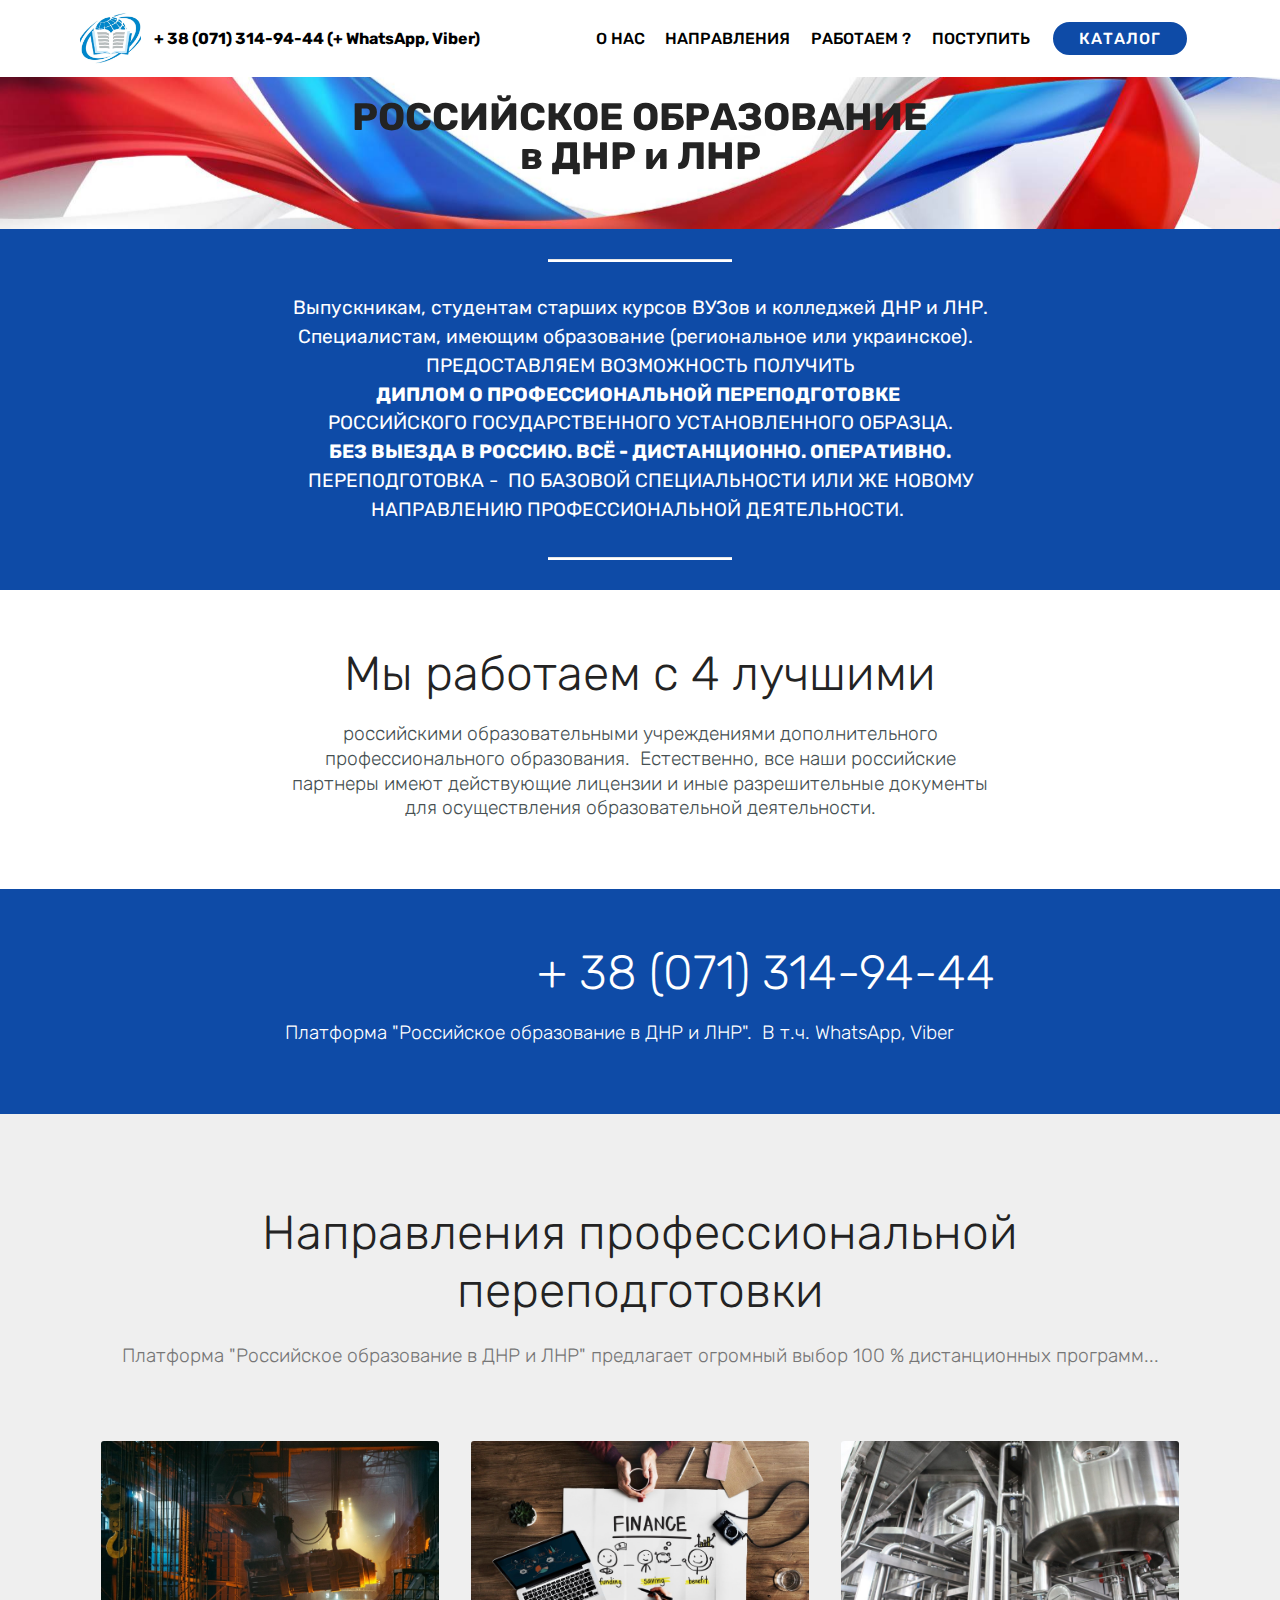
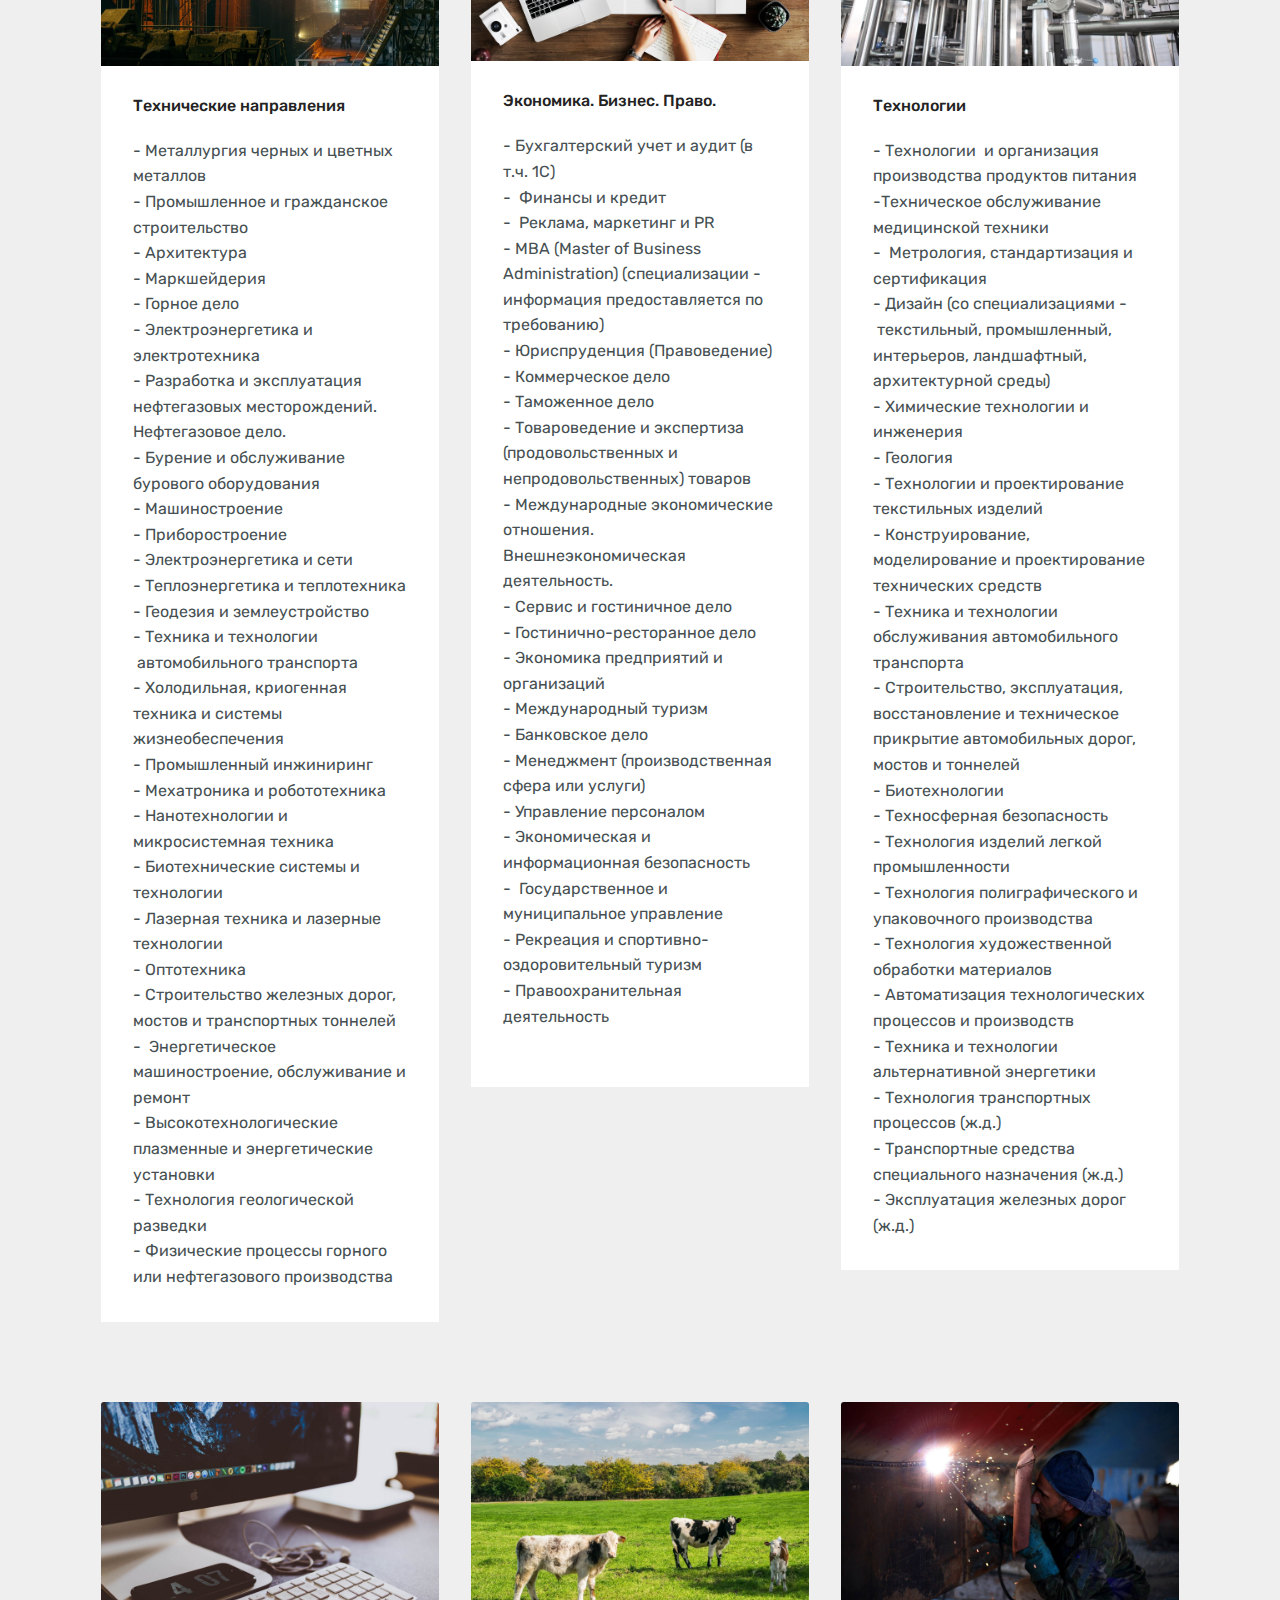
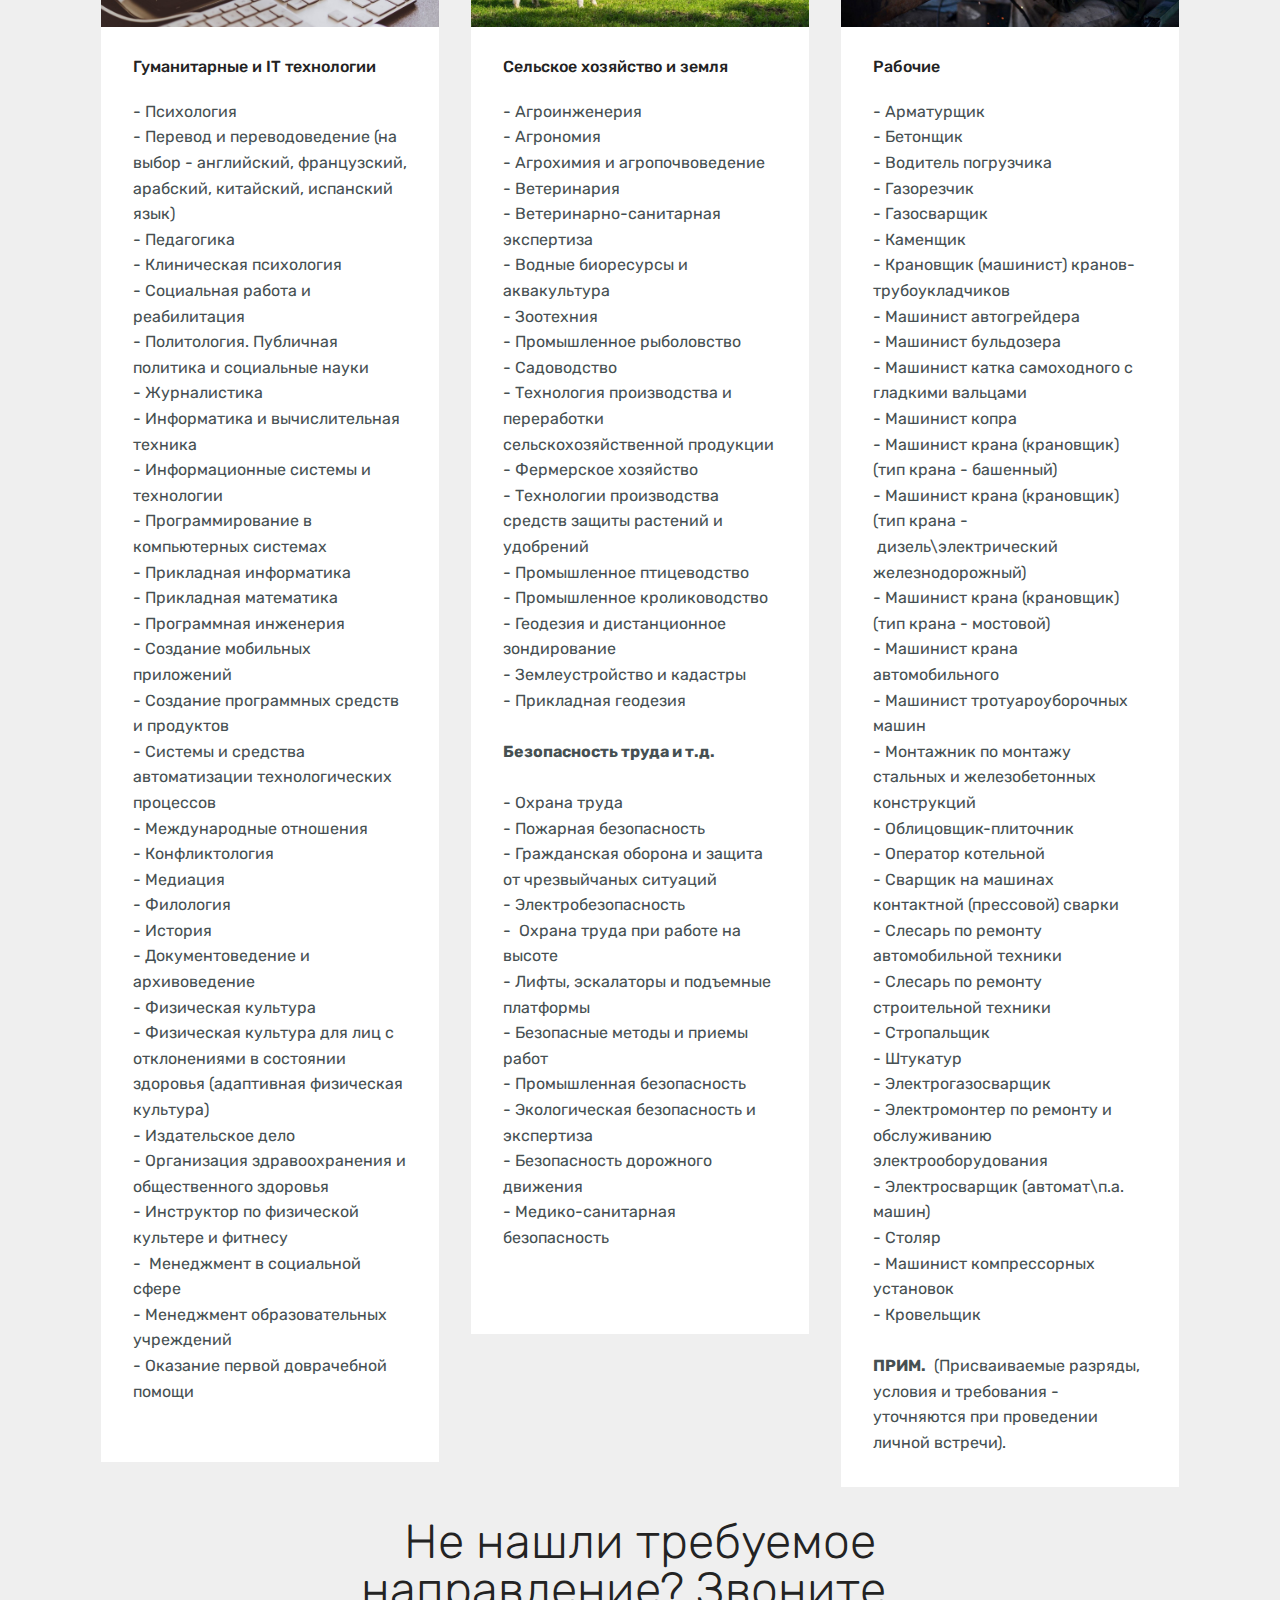
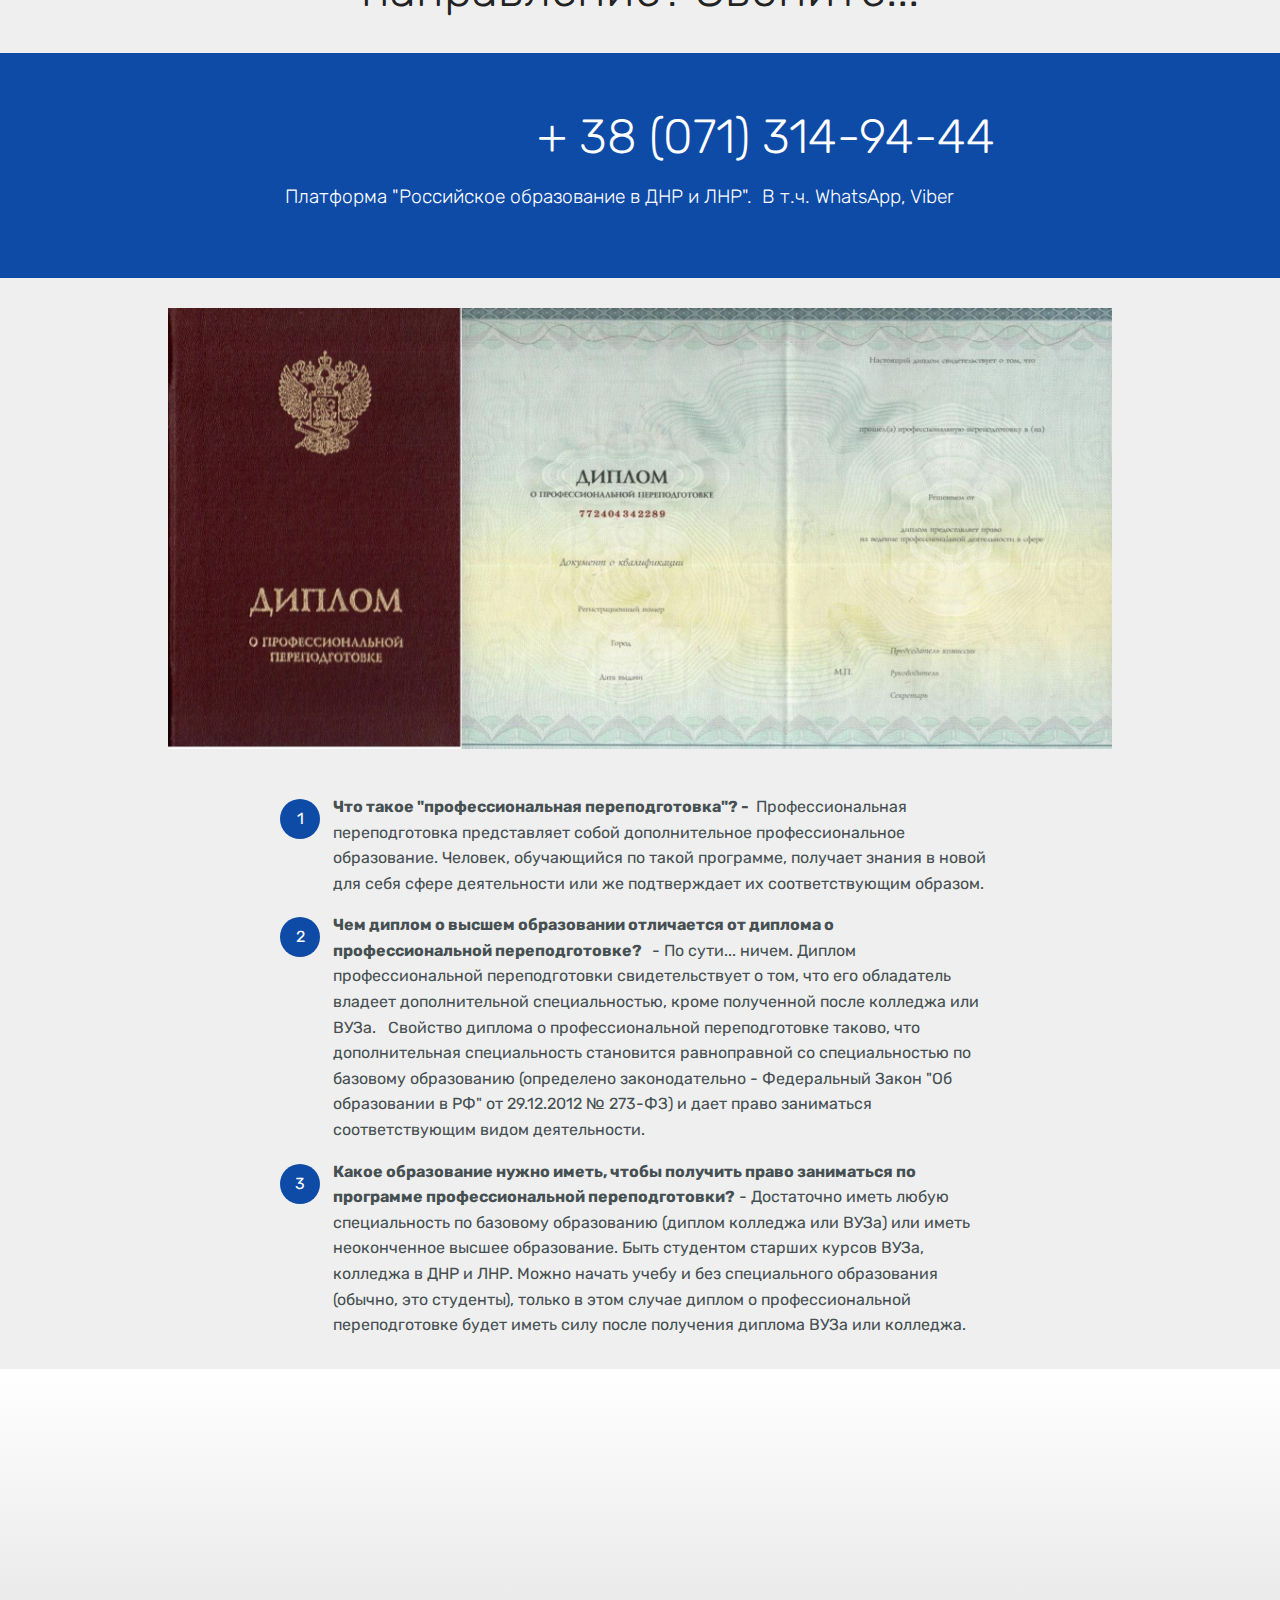
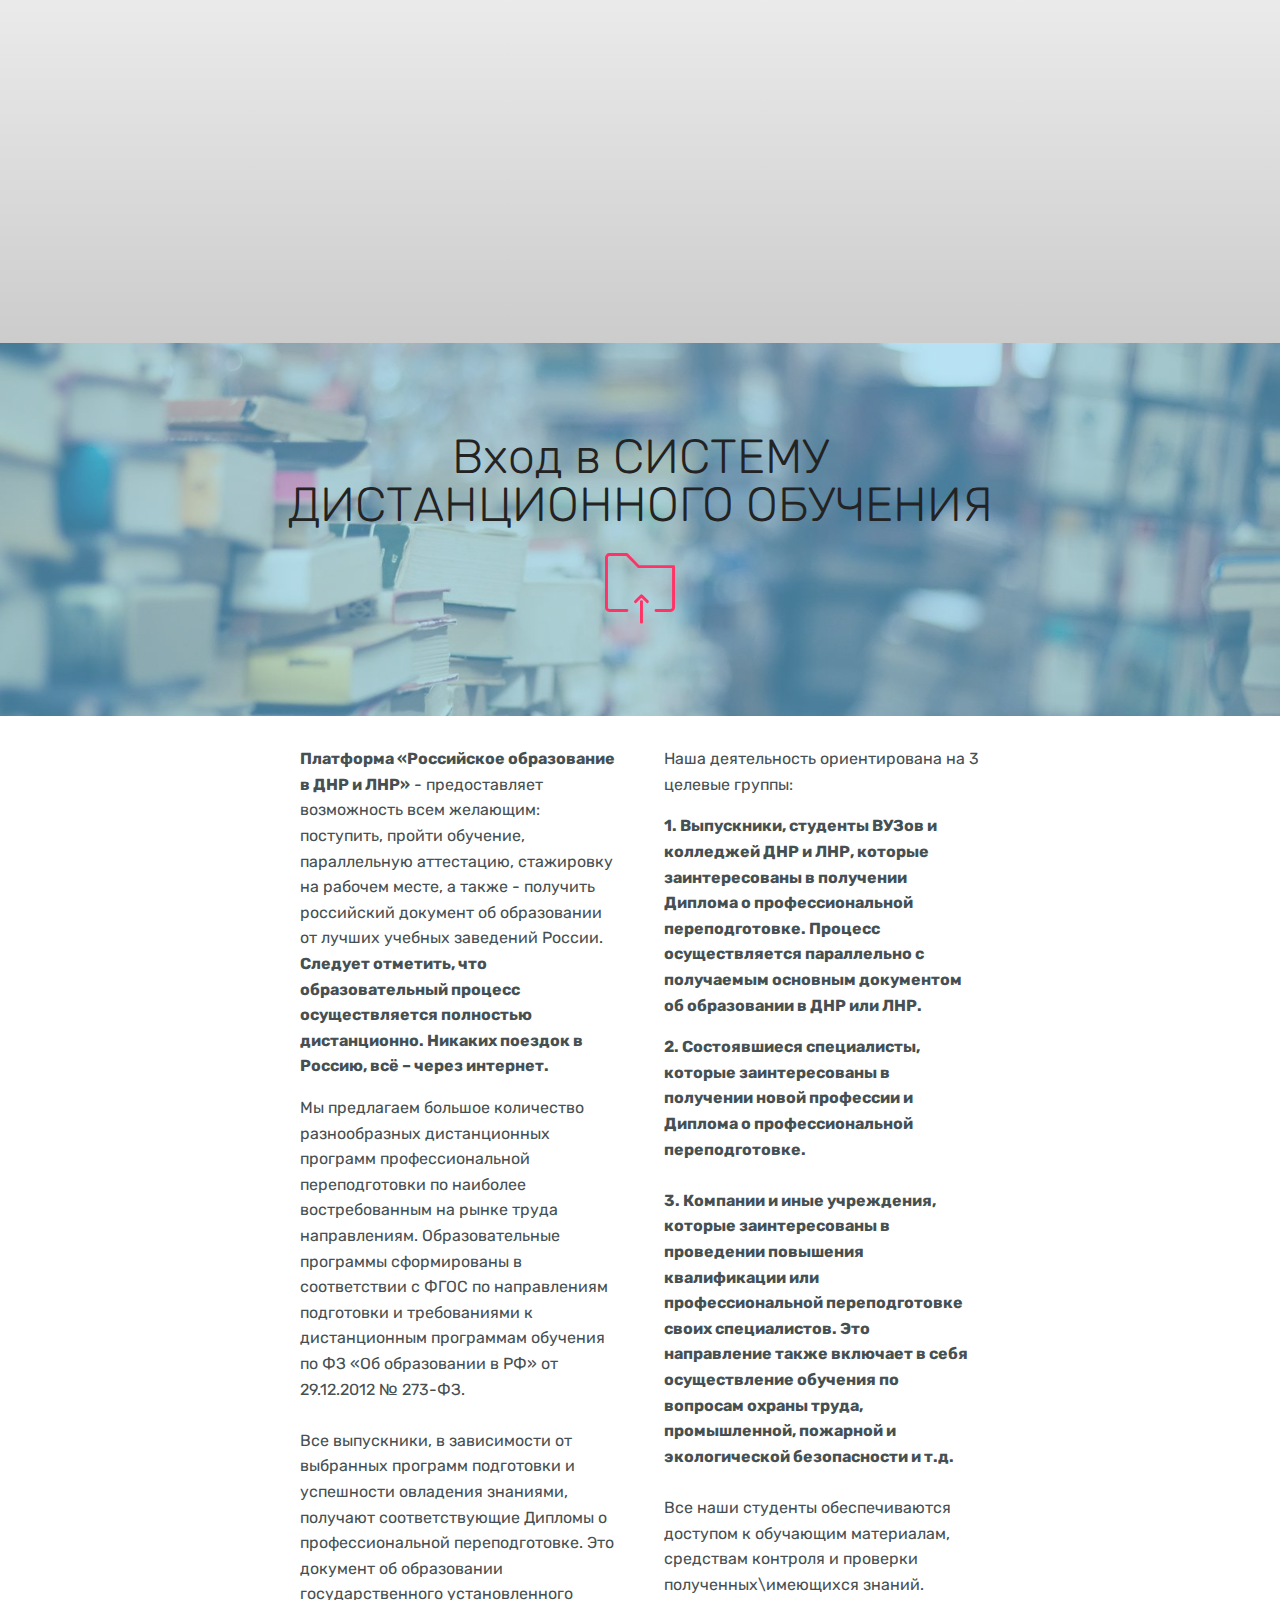
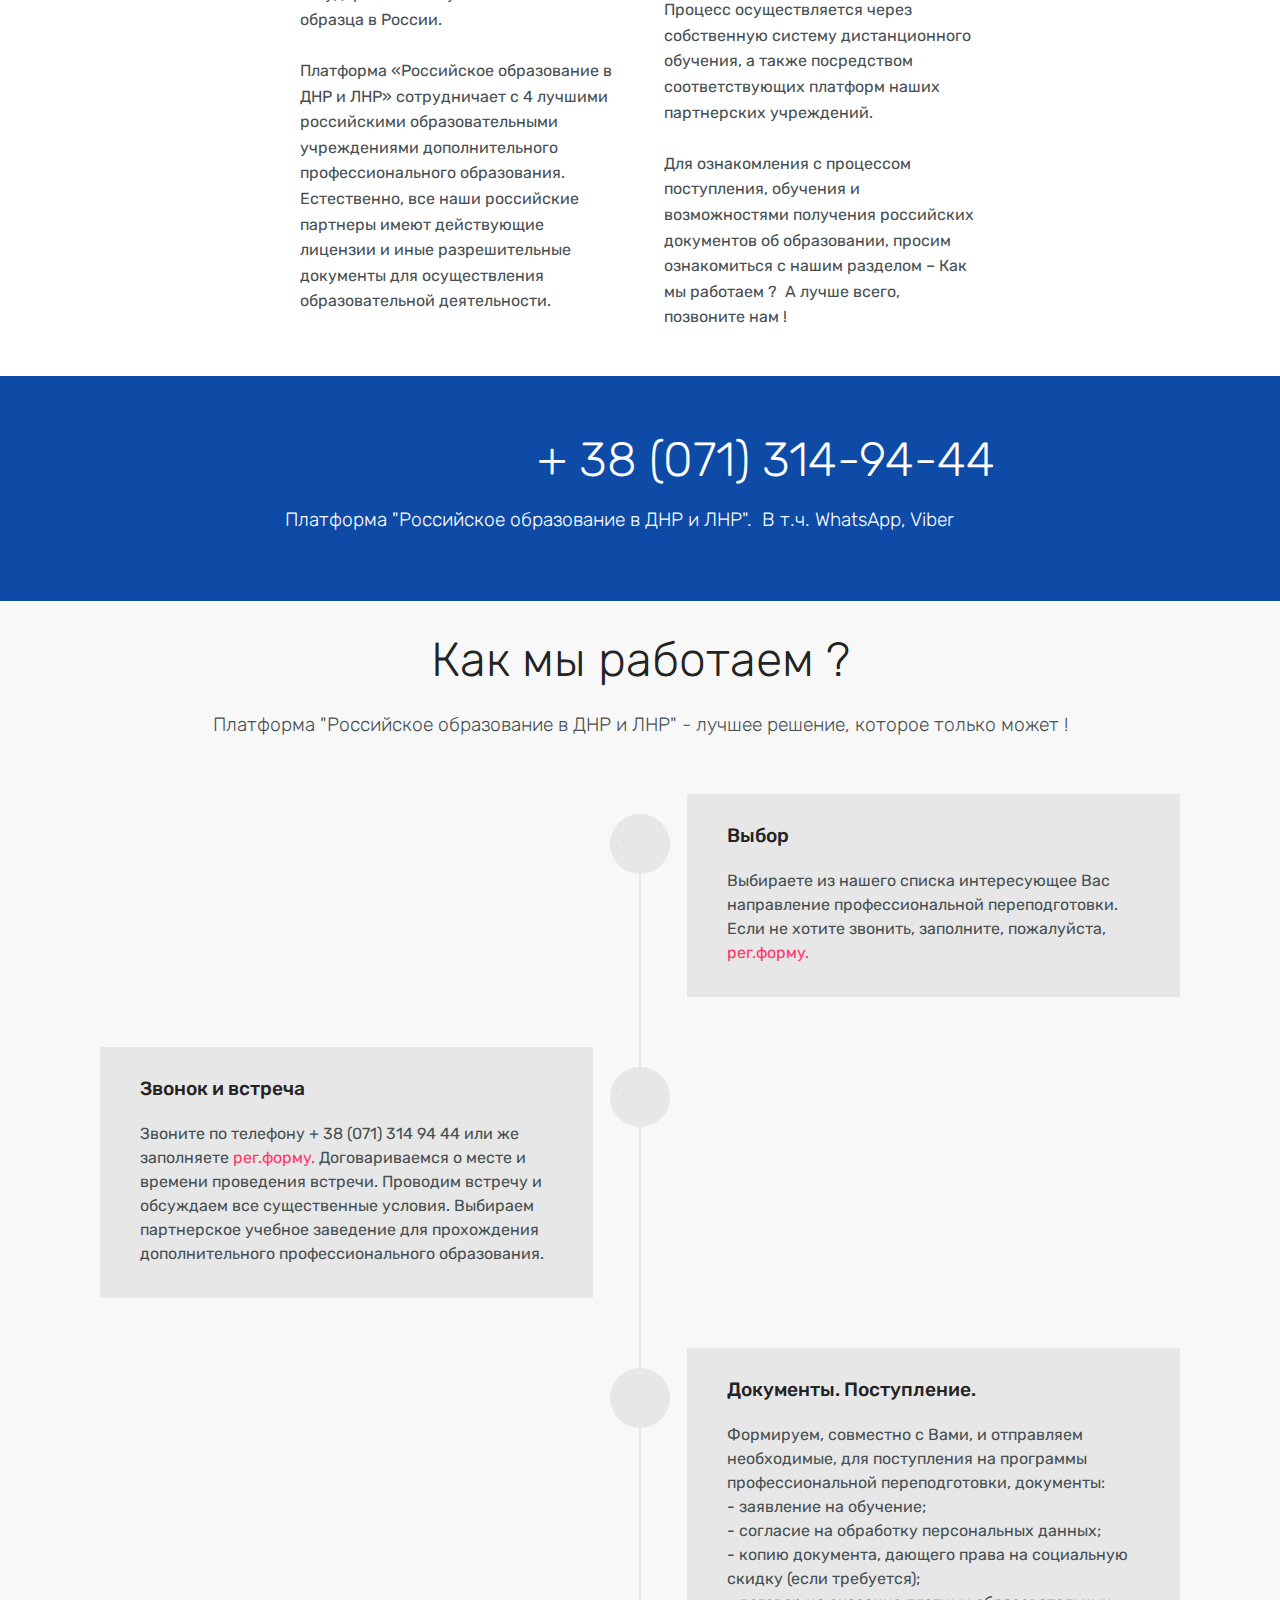
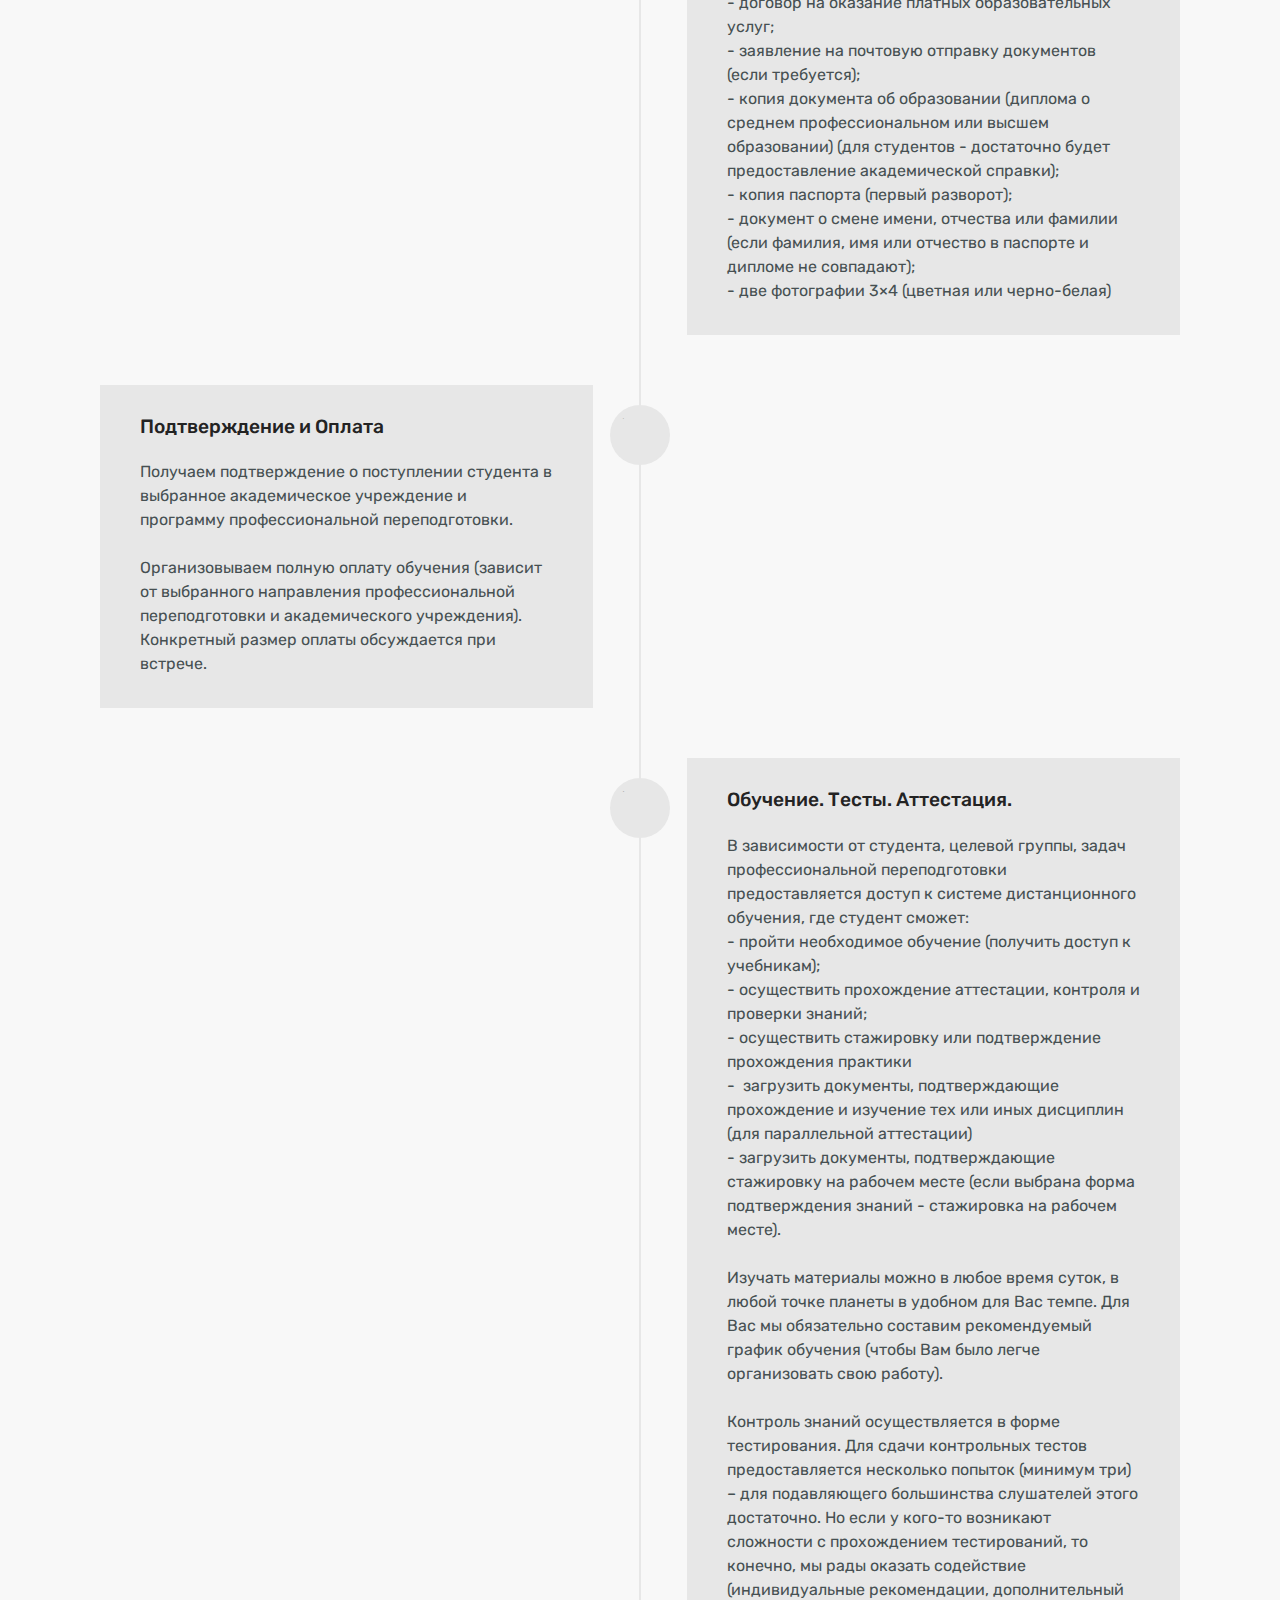
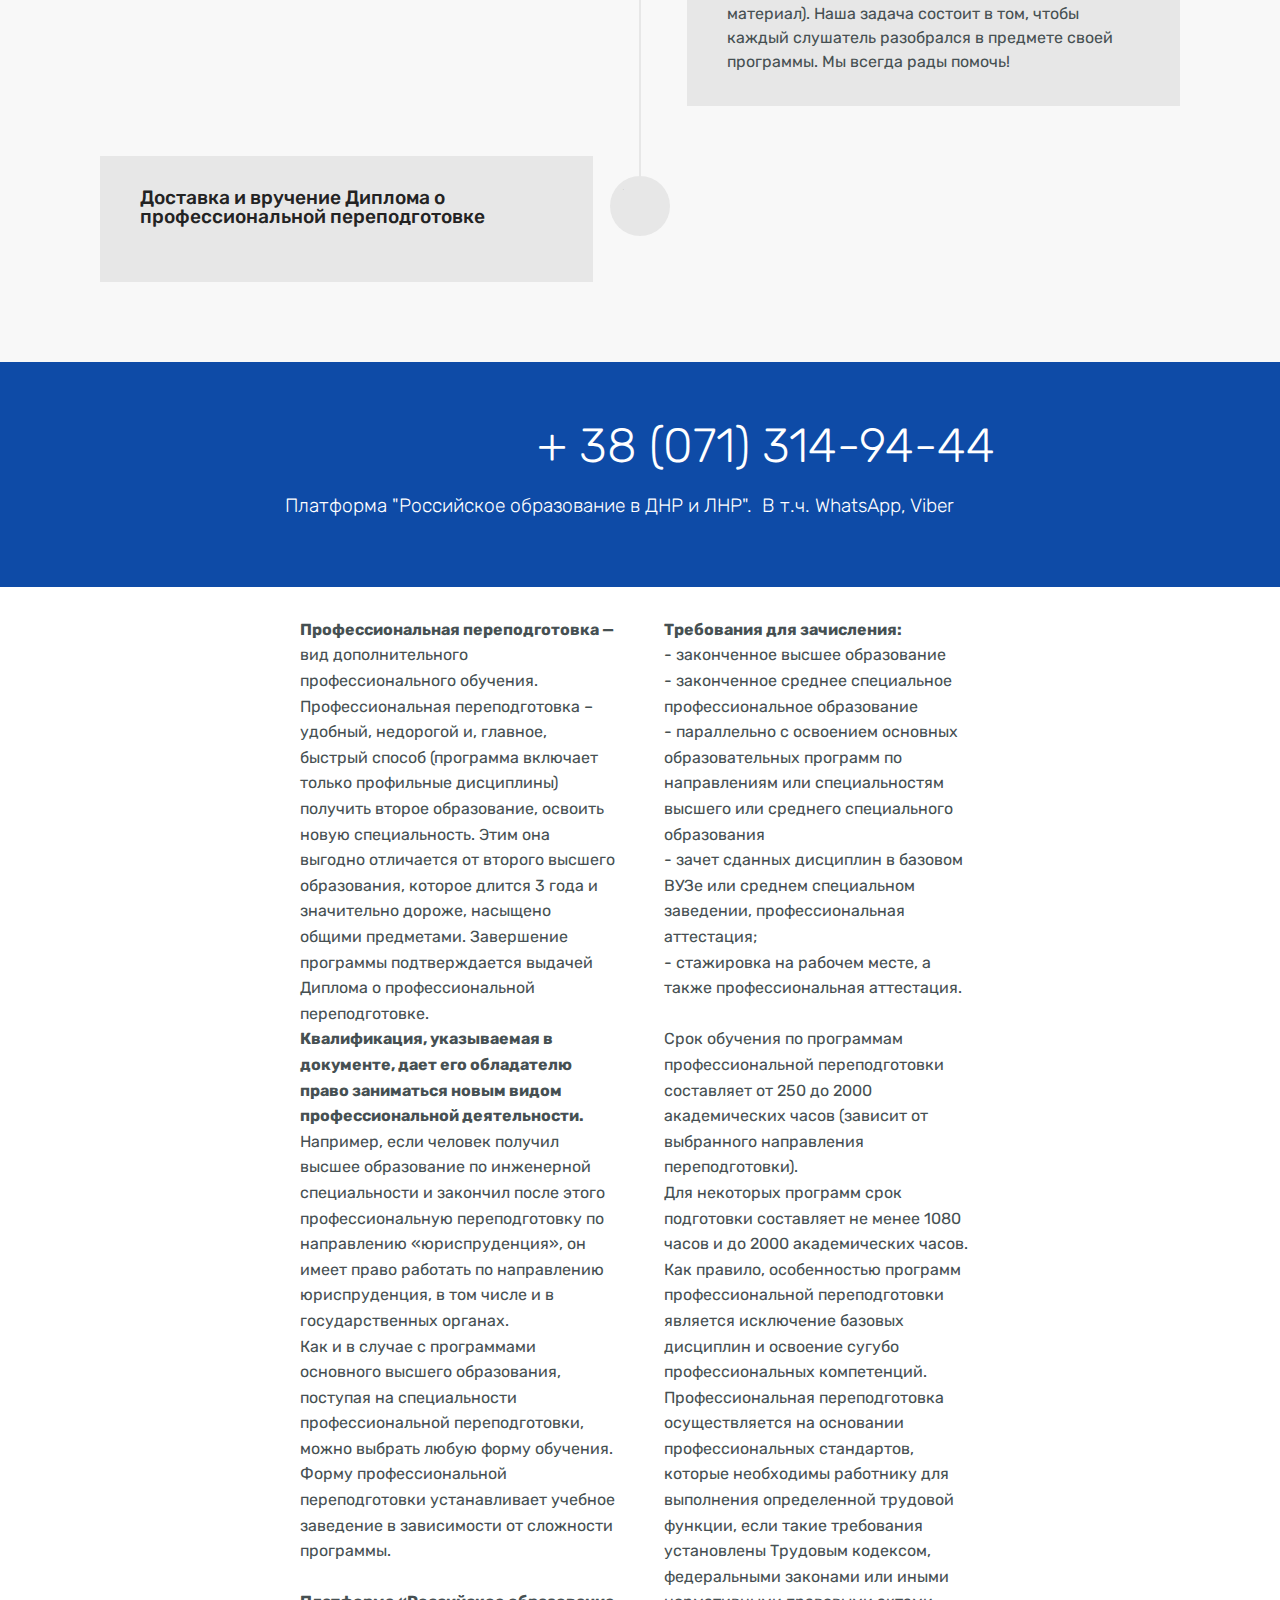
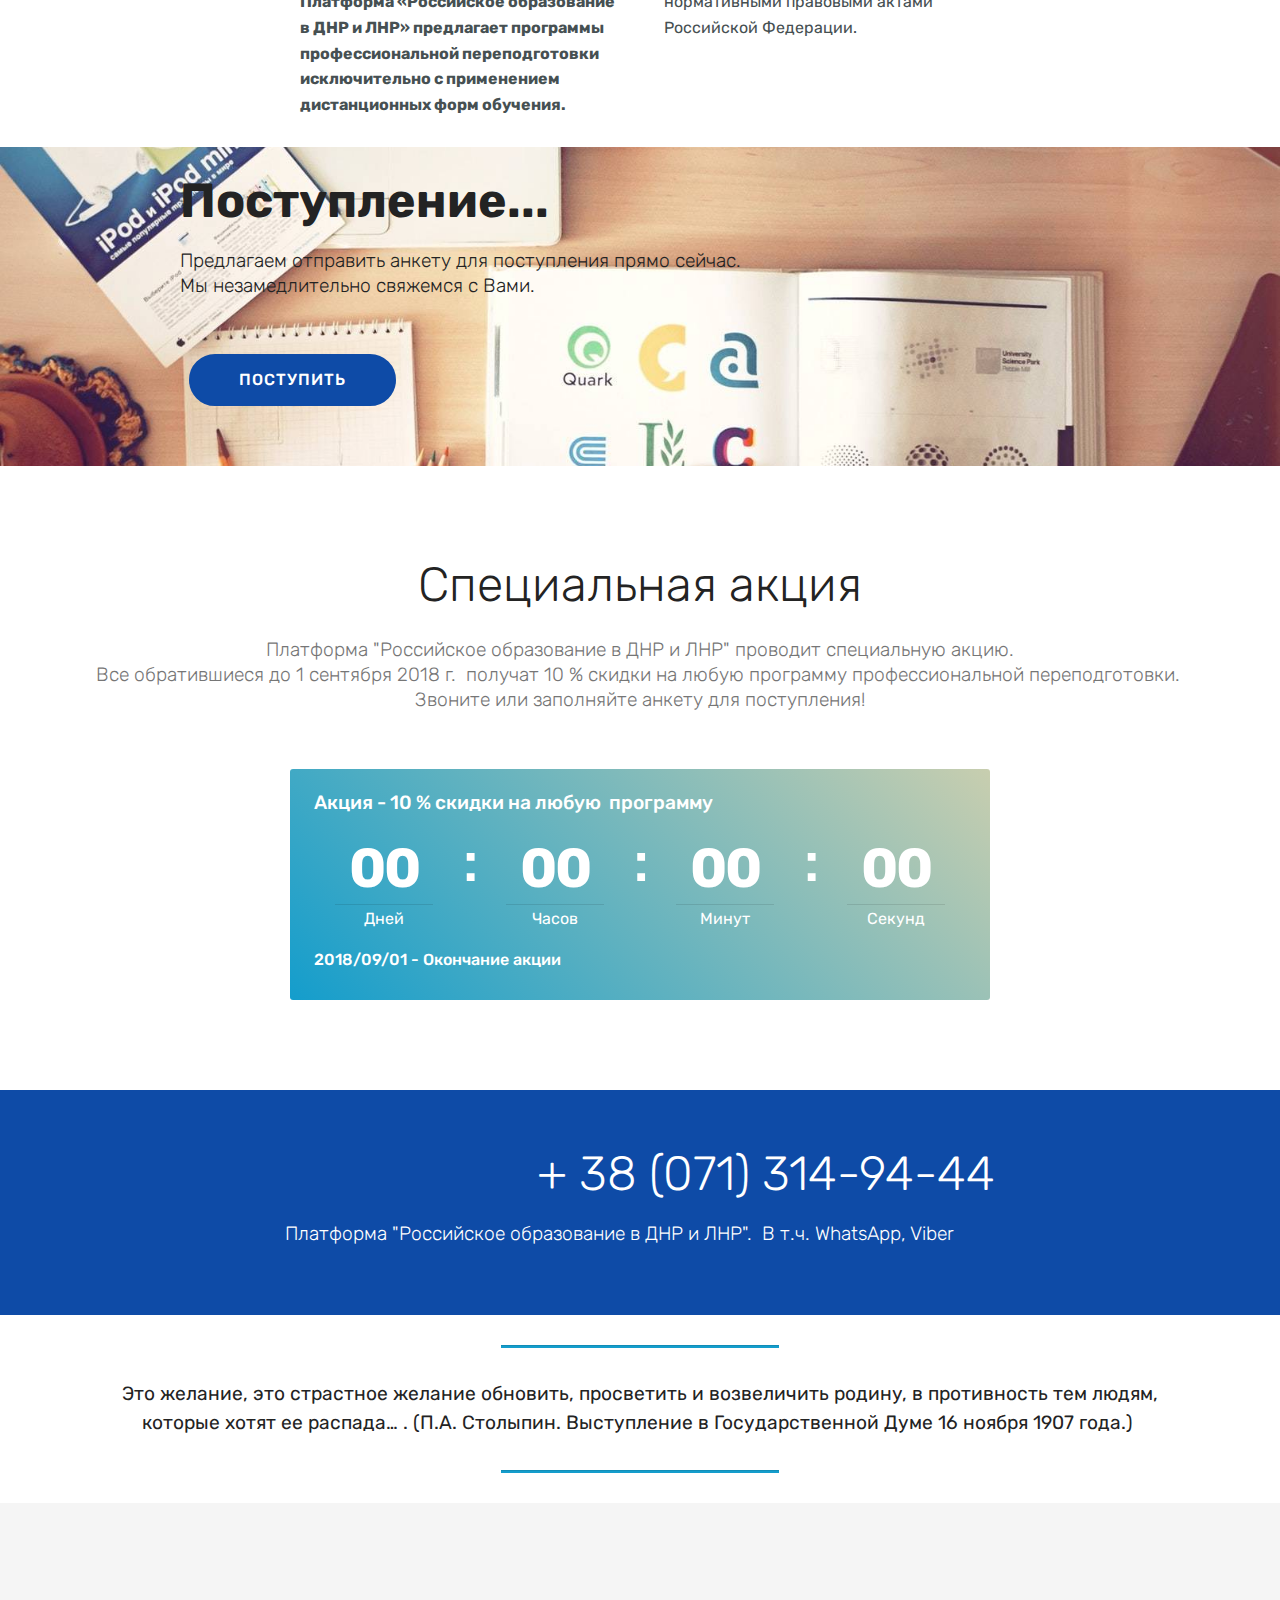
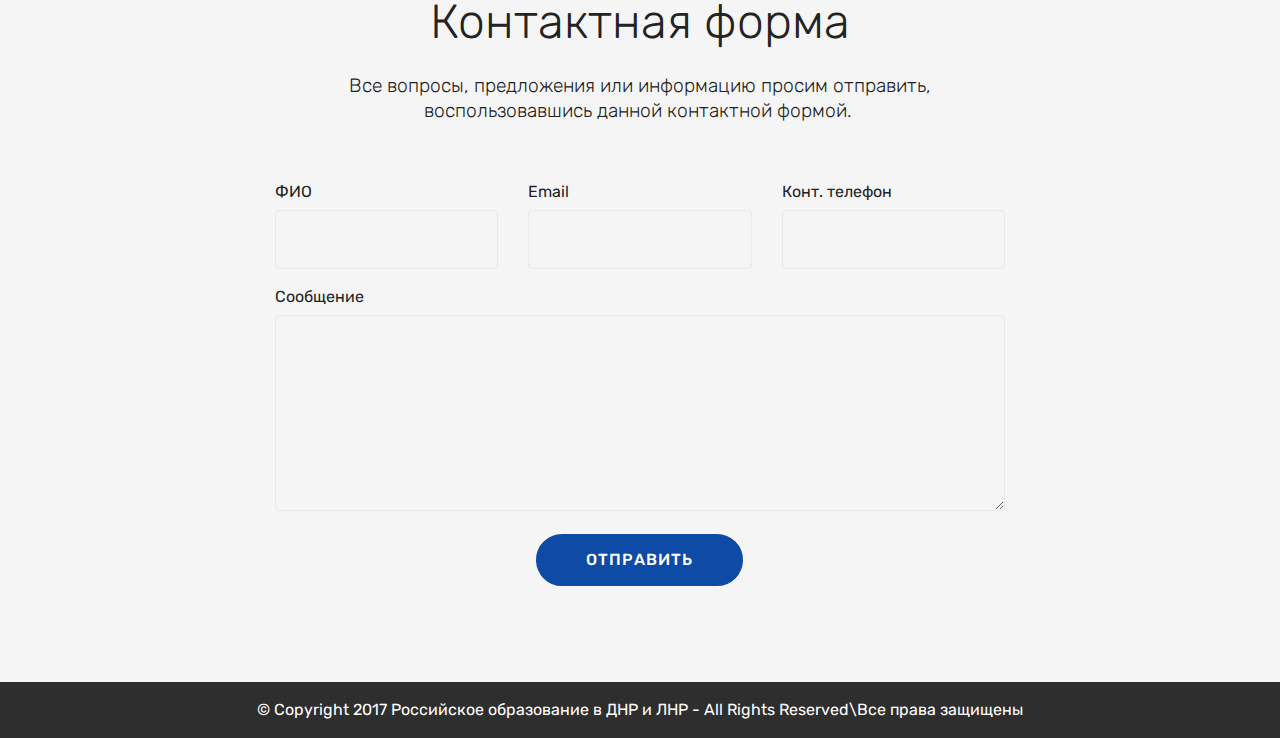
==== commit 0506fad9: "create github pages" ====
--- a/index.html
+++ b/index.html
@@ -23,7 +23,7 @@
   
 </head>
 <body>
-<section class="menu cid-qSoLBfttf9" once="menu" id="menu1-0" data-rv-view="551">
+<section class="menu cid-qSoLBfttf9" once="menu" id="menu1-0" data-rv-view="605">
 
     
 
@@ -61,7 +61,7 @@
     </nav>
 </section>
 
-<section class="engine"><a href="https://mobirise.co/m">bootstrap table</a></section><section class="mbr-section content5 cid-qSFTZ9n7me mbr-parallax-background" id="content5-t" data-rv-view="553">
+<section class="engine"><a href="https://mobirise.co/d">web software</a></section><section class="mbr-section content5 cid-qSFTZ9n7me mbr-parallax-background" id="content5-t" data-rv-view="607">
 
     
 
@@ -81,7 +81,7 @@
     </div>
 </section>
 
-<section class="mbr-section article content10 cid-qTNh8K9WNB" id="content10-y" data-rv-view="556">
+<section class="mbr-section article content10 cid-qTNh8K9WNB" id="content10-y" data-rv-view="610">
     
      
 
@@ -94,7 +94,7 @@
     </div>
 </section>
 
-<section class="mbr-section content4 cid-qY96LRmOaZ" id="content4-1l" data-rv-view="558">
+<section class="mbr-section content4 cid-qY96LRmOaZ" id="content4-1l" data-rv-view="612">
 
     
 
@@ -109,7 +109,7 @@
     </div>
 </section>
 
-<section class="mbr-section content4 cid-qTTrcpCwOd" id="content4-15" data-rv-view="560">
+<section class="mbr-section content4 cid-qTTrcpCwOd" id="content4-15" data-rv-view="614">
 
     
 
@@ -124,7 +124,7 @@
     </div>
 </section>
 
-<section class="features18 popup-btn-cards cid-qSBzvaoB6Y" id="features18-7" data-rv-view="562">
+<section class="features18 popup-btn-cards cid-qSBzvaoB6Y" id="features18-7" data-rv-view="616">
 
     
 
@@ -185,7 +185,7 @@
     </div>
 </section>
 
-<section class="features18 popup-btn-cards cid-qSBzxkYYxD" id="features18-8" data-rv-view="565">
+<section class="features18 popup-btn-cards cid-qSBzxkYYxD" id="features18-8" data-rv-view="619">
 
     
 
@@ -257,7 +257,7 @@
     </div>
 </section>
 
-<section class="mbr-section content4 cid-qTUDIdF4Mk" id="content4-17" data-rv-view="568">
+<section class="mbr-section content4 cid-qTUDIdF4Mk" id="content4-17" data-rv-view="622">
 
     
 
@@ -272,7 +272,7 @@
     </div>
 </section>
 
-<section class="mbr-section content4 cid-qTUDRlviqO" id="content4-18" data-rv-view="570">
+<section class="mbr-section content4 cid-qTUDRlviqO" id="content4-18" data-rv-view="624">
 
     
 
@@ -287,7 +287,7 @@
     </div>
 </section>
 
-<section class="cid-qTUIIFgzxZ" id="image2-1b" data-rv-view="572">
+<section class="cid-qTUIIFgzxZ" id="image2-1b" data-rv-view="626">
 
     
 
@@ -299,7 +299,7 @@
     </figure>
 </section>
 
-<section class="mbr-section article content11 cid-qTULfEZPD5" id="content11-1d" data-rv-view="574">
+<section class="mbr-section article content11 cid-qTULfEZPD5" id="content11-1d" data-rv-view="628">
      
 
     <div class="container">
@@ -317,7 +317,7 @@
     </div>
 </section>
 
-<section class="cid-qSBA0ldBiK" id="video3-a" data-rv-view="575">
+<section class="cid-qSBA0ldBiK" id="video3-a" data-rv-view="629">
 
     
     
@@ -328,7 +328,7 @@
     </figure>
 </section>
 
-<section class="cid-qTUNmCPP6P" id="social-buttons2-1e" data-rv-view="577">
+<section class="cid-qTUNmCPP6P" id="social-buttons2-1e" data-rv-view="631">
 
     
 
@@ -364,7 +364,7 @@
     </div>
 </section>
 
-<section class="mbr-section article content3 cid-qTUOib67sO" id="content3-1f" data-rv-view="580">
+<section class="mbr-section article content3 cid-qTUOib67sO" id="content3-1f" data-rv-view="634">
       
      
 
@@ -383,7 +383,7 @@
     </div>
 </section>
 
-<section class="mbr-section content4 cid-qTUPJRyhAK" id="content4-1g" data-rv-view="581">
+<section class="mbr-section content4 cid-qTUPJRyhAK" id="content4-1g" data-rv-view="635">
 
     
 
@@ -398,7 +398,7 @@
     </div>
 </section>
 
-<section class="timeline2 cid-qTUTJyt0sK" id="timeline2-1h" data-rv-view="583">
+<section class="timeline2 cid-qTUTJyt0sK" id="timeline2-1h" data-rv-view="637">
 
     
 
@@ -428,7 +428,7 @@
                 <div class="col-xs-12 col-md-6 align-left ">
                     <div class="timeline-text-content">
                         <h4 class="mbr-timeline-title pb-3 mbr-fonts-style display-5">Звонок и встреча</h4>
-                        <p class="mbr-timeline-text mbr-fonts-style display-7">Звоните по телефону + 38 (071) 314 94 44 или же заполняйте <a href="https://docs.google.com/forms/d/e/1FAIpQLSfsjXO8q7GgI-CrxErCMG_btGBoQPFBnuELSrhAV-GHvSKVQQ/viewform?usp=sf_link" target="_blank" class="text-secondary">рег.форму.</a> Договариваемся о месте и времени проведения встречи. Проводим встречу и  обсуждаем все существенные условия. Выбираем партнерское учебное заведение для прохождения дополнительного профессионального образования.</p>
+                        <p class="mbr-timeline-text mbr-fonts-style display-7">Звоните по телефону + 38 (071) 314 94 44 или же заполняете <a href="https://docs.google.com/forms/d/e/1FAIpQLSfsjXO8q7GgI-CrxErCMG_btGBoQPFBnuELSrhAV-GHvSKVQQ/viewform?usp=sf_link" target="_blank" class="text-secondary">рег.форму.</a> Договариваемся о месте и времени проведения встречи. Проводим встречу и  обсуждаем все существенные условия. Выбираем партнерское учебное заведение для прохождения дополнительного профессионального образования.</p>
                     </div>
                 </div>
             </div> 
@@ -440,7 +440,7 @@
                 <div class="col-xs-12 col-md-6 align-left">
                     <div class="timeline-text-content">
                         <h4 class="mbr-timeline-title pb-3 mbr-fonts-style display-5">Документы. Поступление.</h4>      
-                        <p class="mbr-timeline-text mbr-fonts-style display-7">Формируем, совместно с Вами, и отправляем необходимые для поступления на программы профессиональной переподготовки документы:
+                        <p class="mbr-timeline-text mbr-fonts-style display-7">Формируем, совместно с Вами, и отправляем необходимые, для поступления на программы профессиональной переподготовки, документы:
 <br>- заявление на обучение;
 <br>- согласие на обработку персональных данных;
 <br>- копию документа, дающего права на социальную скидку (если требуется);
@@ -461,7 +461,7 @@
                 <div class="col-xs-12 col-md-6 align-left ">
                     <div class="timeline-text-content">
                         <h4 class="mbr-timeline-title pb-3 mbr-fonts-style display-5">Подтверждение и Оплата</h4>
-                        <p class="mbr-timeline-text mbr-fonts-style display-7">Получаем подтверждение о поступлении студента в выбранное академическое учреждение, на выбранную программу профессиональной переподготовки.<br><br>Организовываем полную оплату обучения (зависит от выбранного направления профессиональной переподготовки и академического учреждения). Конкретный размер оплаты обсуждается при встрече и нашем общении.<br>
+                        <p class="mbr-timeline-text mbr-fonts-style display-7">Получаем подтверждение о поступлении студента в выбранное академическое учреждение и программу профессиональной переподготовки.<br><br>Организовываем полную оплату обучения (зависит от выбранного направления профессиональной переподготовки и академического учреждения). Конкретный размер оплаты обсуждается при встрече.<br>
                         </p>
                     </div>
                 </div>
@@ -514,7 +514,7 @@
     </div>
 </section>
 
-<section class="mbr-section content4 cid-qTUZwuy0BW" id="content4-1i" data-rv-view="586">
+<section class="mbr-section content4 cid-qTUZwuy0BW" id="content4-1i" data-rv-view="640">
 
     
 
@@ -529,7 +529,7 @@
     </div>
 </section>
 
-<section class="mbr-section article content3 cid-qTV04bXQsJ" id="content3-1j" data-rv-view="588">
+<section class="mbr-section article content3 cid-qTV04bXQsJ" id="content3-1j" data-rv-view="642">
       
      
 
@@ -561,7 +561,7 @@
     </div>
 </section>
 
-<section class="mbr-section info3 cid-qSBBSfR9dX" id="info3-j" data-rv-view="589">
+<section class="mbr-section info3 cid-qSBBSfR9dX" id="info3-j" data-rv-view="643">
 
     
 
@@ -580,7 +580,7 @@
     </div>
 </section>
 
-<section class="countdown2 cid-qSBOLeO4VC" id="countdown2-q" data-rv-view="592">
+<section class="countdown2 cid-qSBOLeO4VC" id="countdown2-q" data-rv-view="646">
 
     
 
@@ -610,7 +610,7 @@
     </div>
 </section>
 
-<section class="mbr-section content4 cid-qTV7sCAKxk" id="content4-1k" data-rv-view="595">
+<section class="mbr-section content4 cid-qTV7sCAKxk" id="content4-1k" data-rv-view="649">
 
     
 
@@ -625,7 +625,7 @@
     </div>
 </section>
 
-<section class="mbr-section article content9 cid-qSBAXxhSQo" id="content9-h" data-rv-view="597">
+<section class="mbr-section article content9 cid-qSBAXxhSQo" id="content9-h" data-rv-view="651">
     
      
 
@@ -638,7 +638,7 @@
         </div>
 </section>
 
-<section class="mbr-section form1 cid-qSBARIAXbP mbr-parallax-background" id="form1-g" data-rv-view="599">
+<section class="mbr-section form1 cid-qSBARIAXbP mbr-parallax-background" id="form1-g" data-rv-view="653">
 
     
 
@@ -657,7 +657,7 @@
             <div class="media-container-column col-lg-8" data-form-type="formoid">
                     <div data-form-alert="" hidden="">Спасибо ! Мы незамедлительно свяжемся с Вами !</div>
             
-                    <form class="mbr-form" action="https://mobirise.com/" method="post" data-form-title="Mobirise Form"><input type="hidden" data-form-email="true" value="oXds/Hl1MSjCodciNHpKkvcqownYA7zRtGpgzIpsZAOQjGY/GK3ACGkSxtuQOops5bBwq4fM8AZYSKmloLEUcAZz7AvYCBtZ4dl8kCiwu8VkgJeA6IAxplUzAR9+KqCB">
+                    <form class="mbr-form" action="https://mobirise.com/" method="post" data-form-title="Mobirise Form"><input type="hidden" data-form-email="true" value="TkWCLLK4Ipeh7UdvpBknNFnbZqlnGnbeFeRYxV7luixG+WllvLYqwn3ML3t1OqPRCD6q89nqAy+BRP1f8cbeXeEH9gPXErD8lrp3k215caYw75cTACGHwLFWRf/euHWx">
                         <div class="row row-sm-offset">
                             <div class="col-md-4 multi-horizontal" data-for="name">
                                 <div class="form-group">
@@ -690,7 +690,7 @@
     </div>
 </section>
 
-<section once="" class="cid-qSBBJaa99d" id="footer6-i" data-rv-view="602">
+<section once="" class="cid-qSBBJaa99d" id="footer6-i" data-rv-view="656">
 
     
 
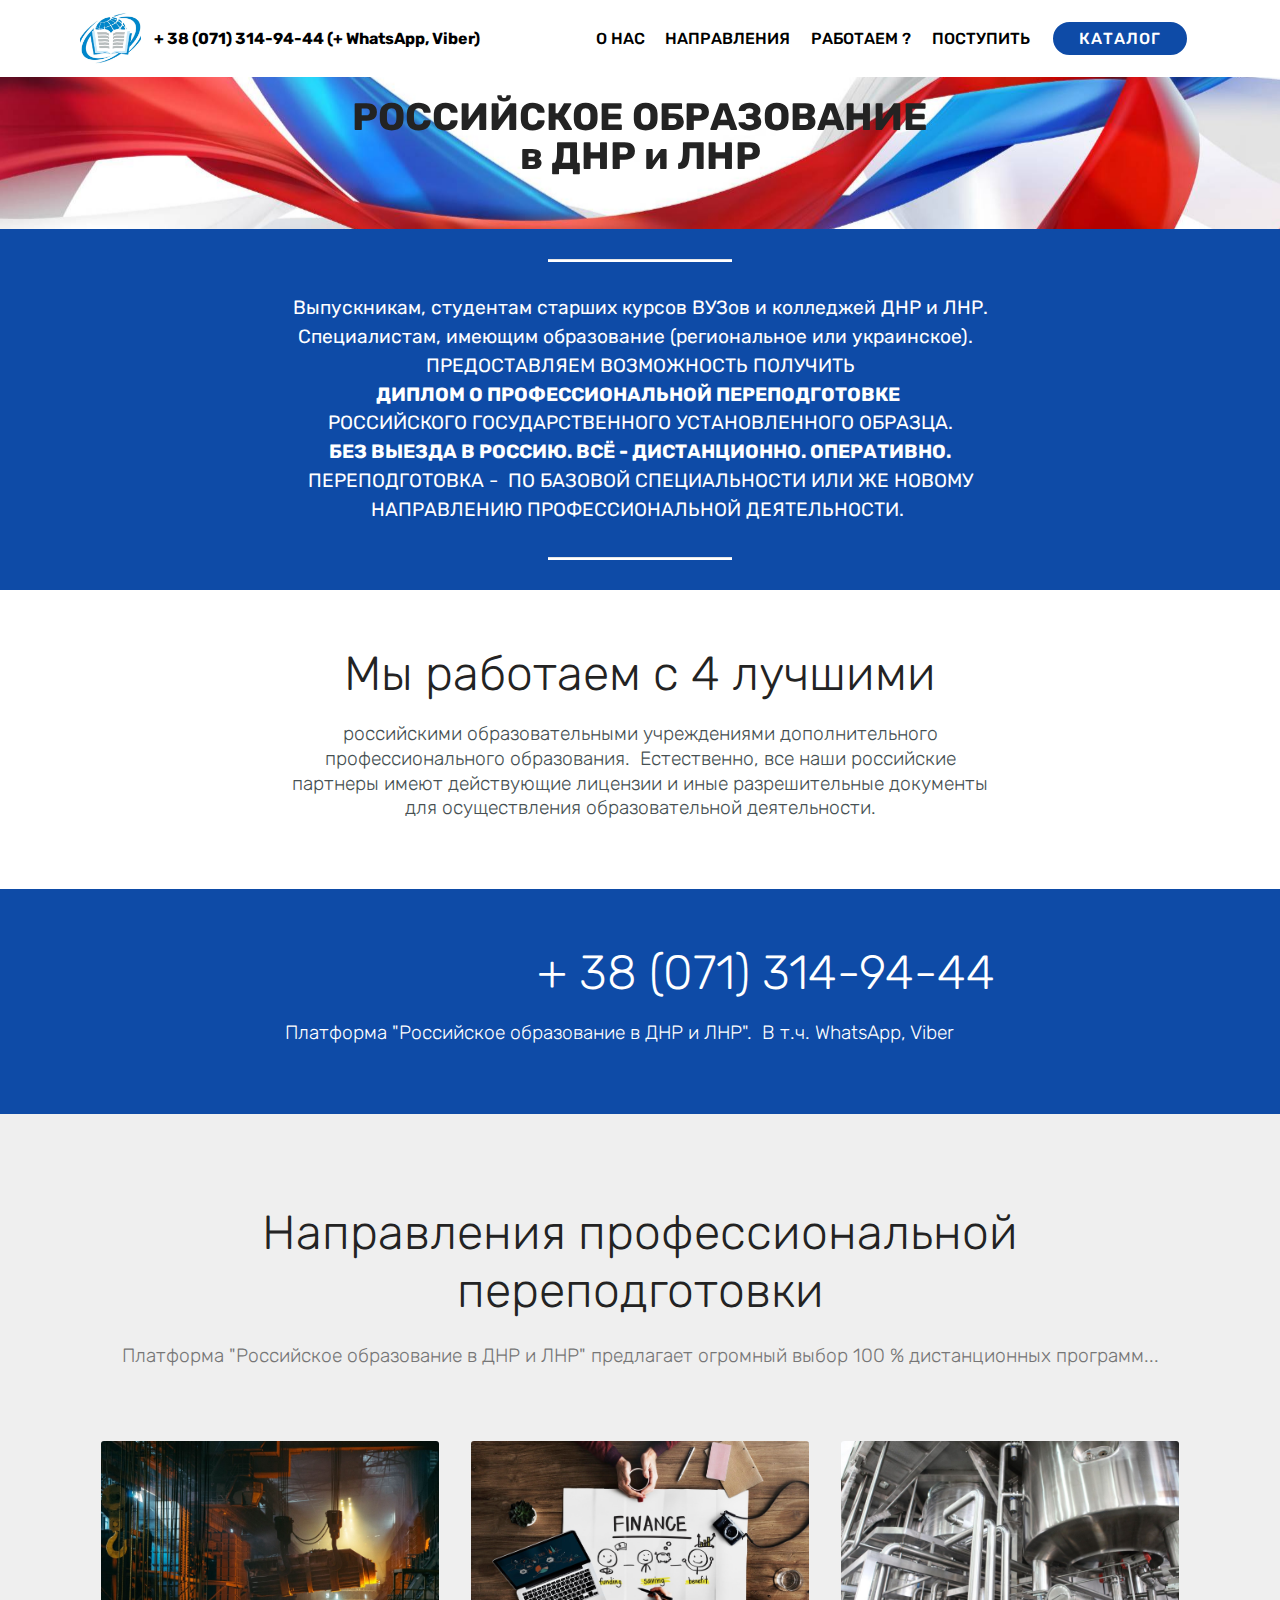
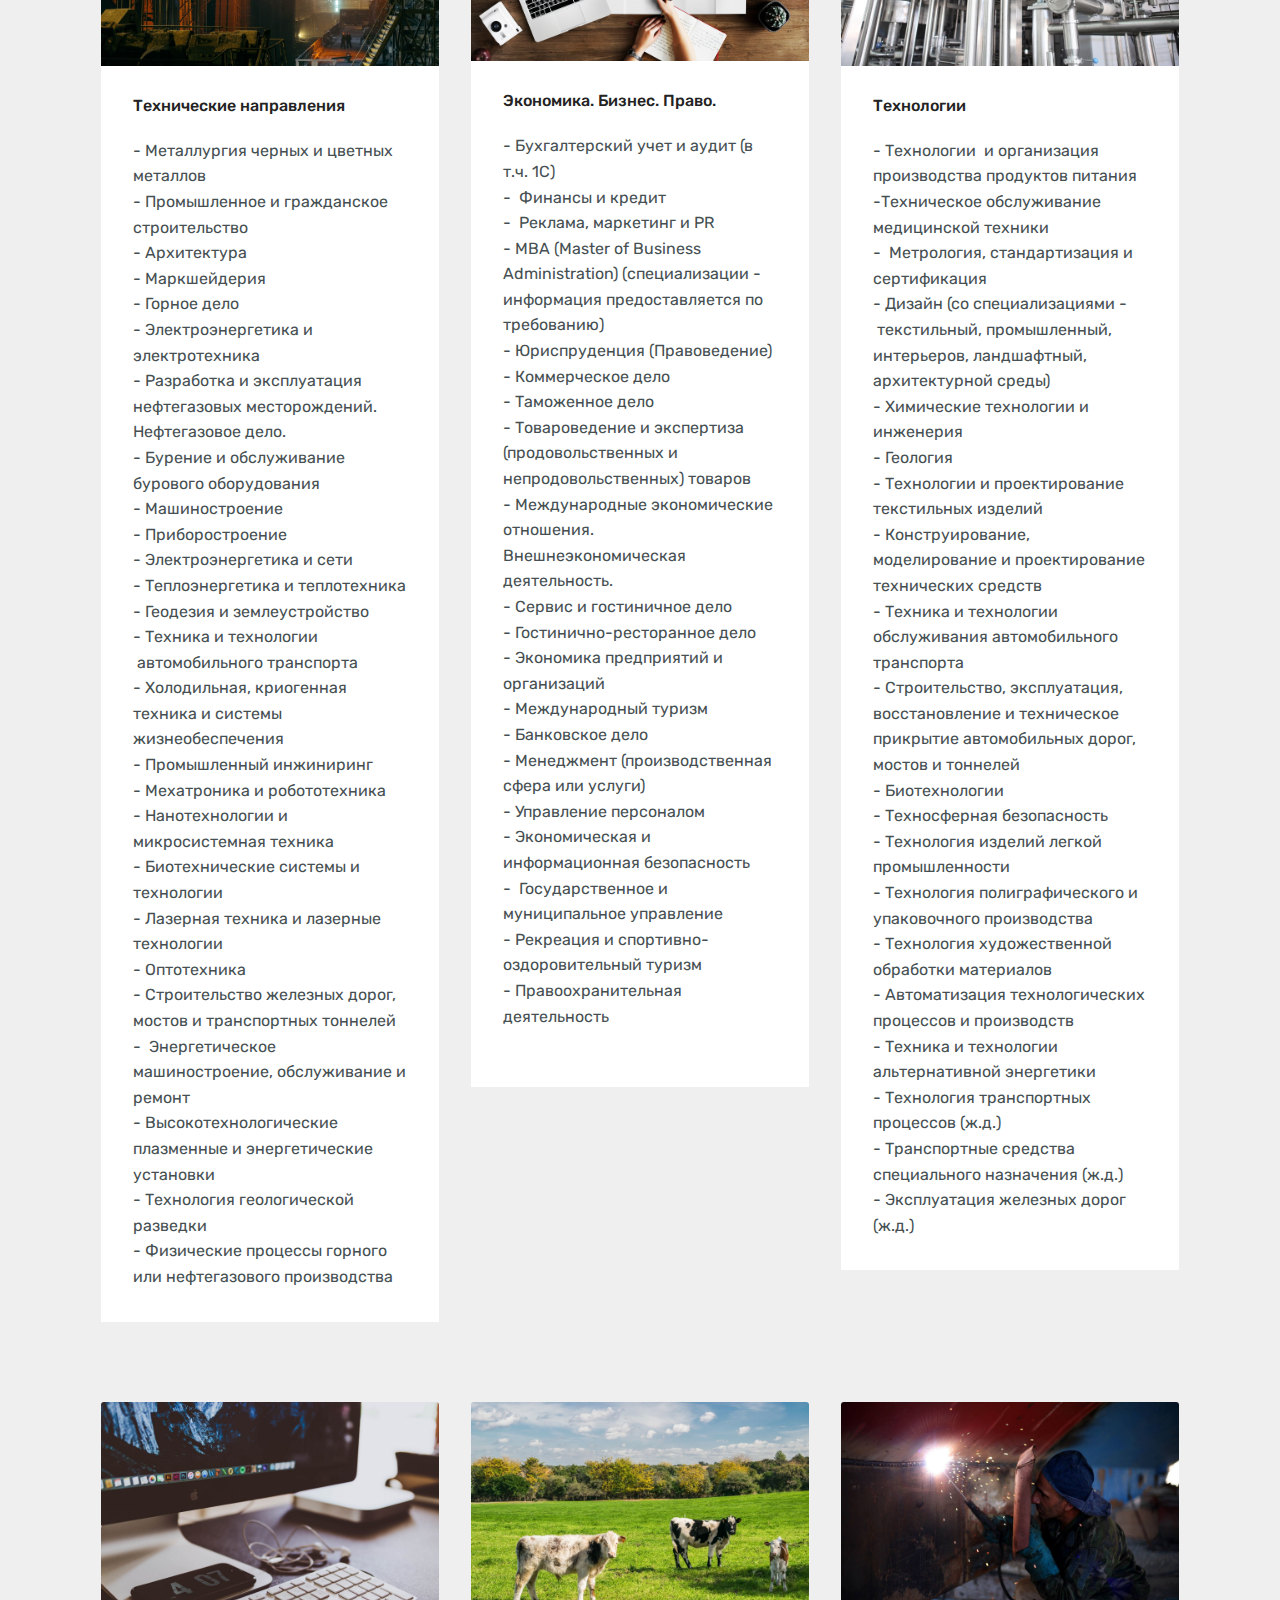
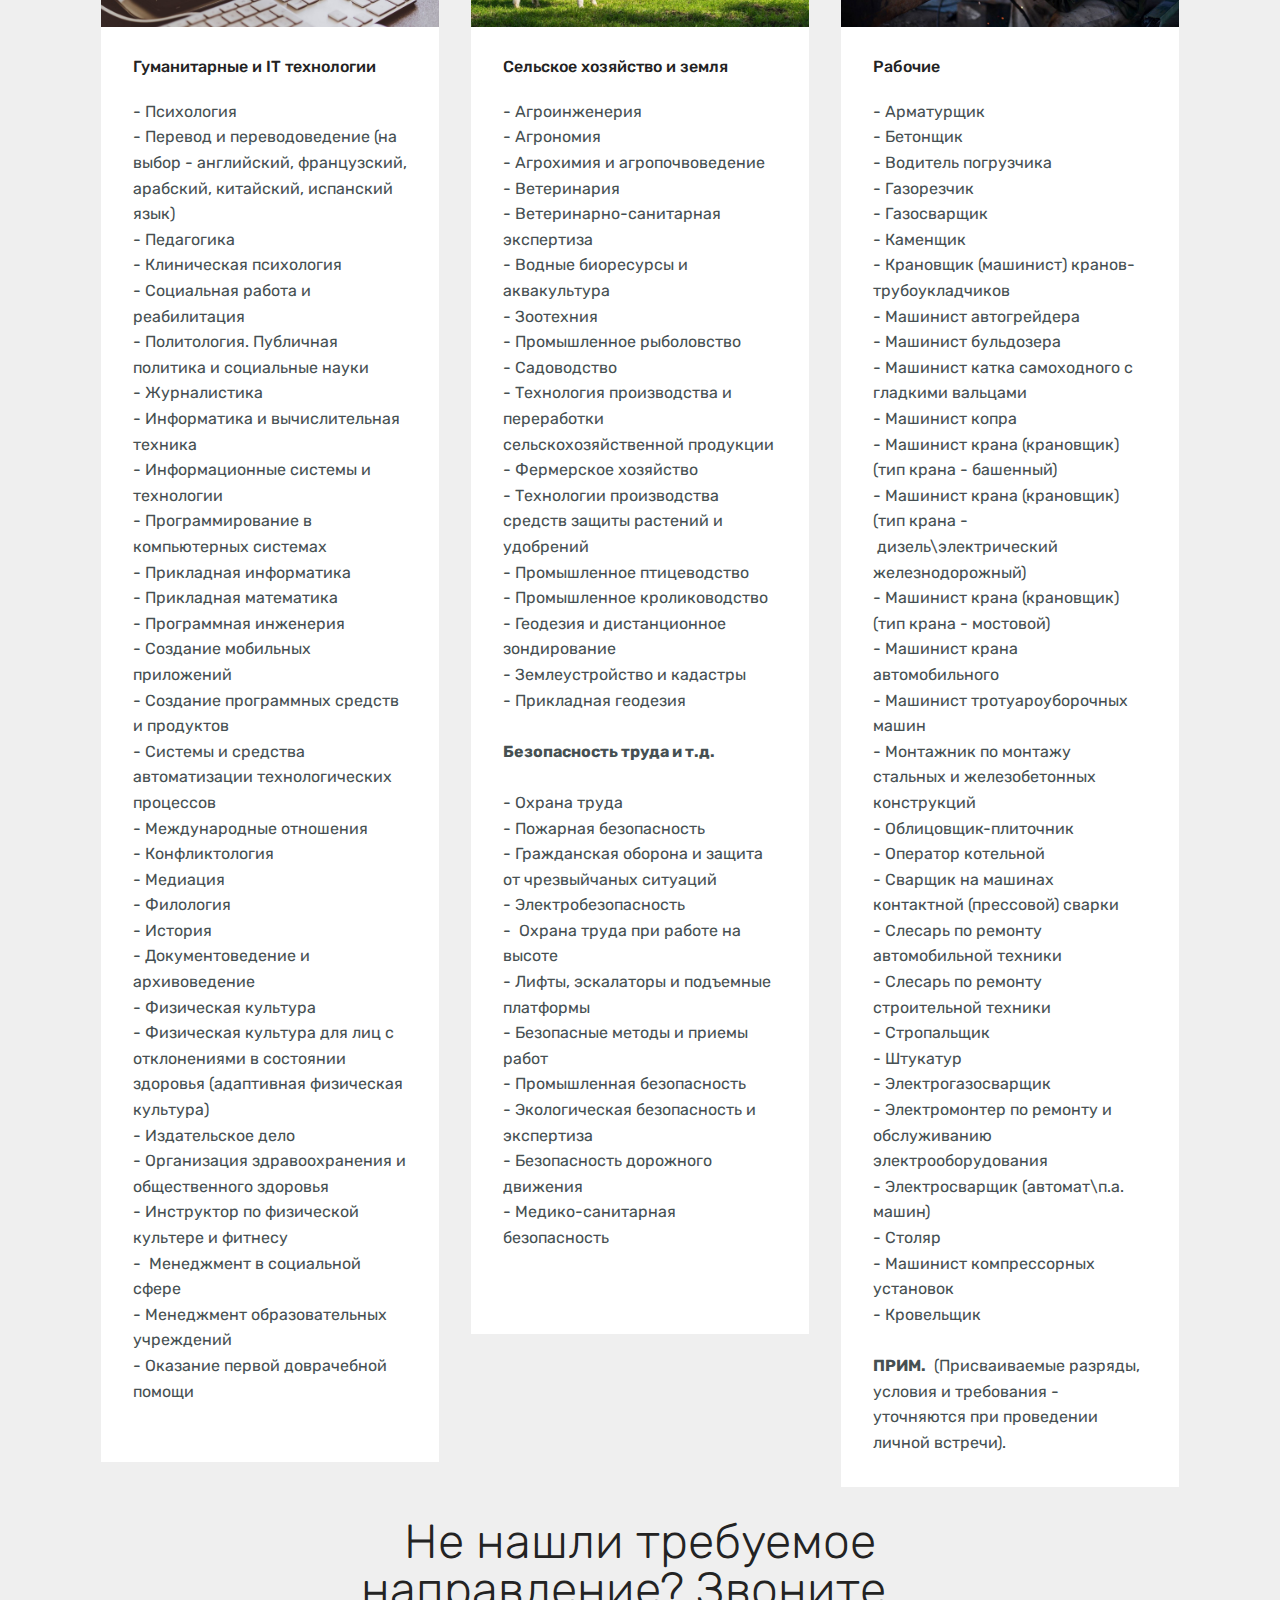
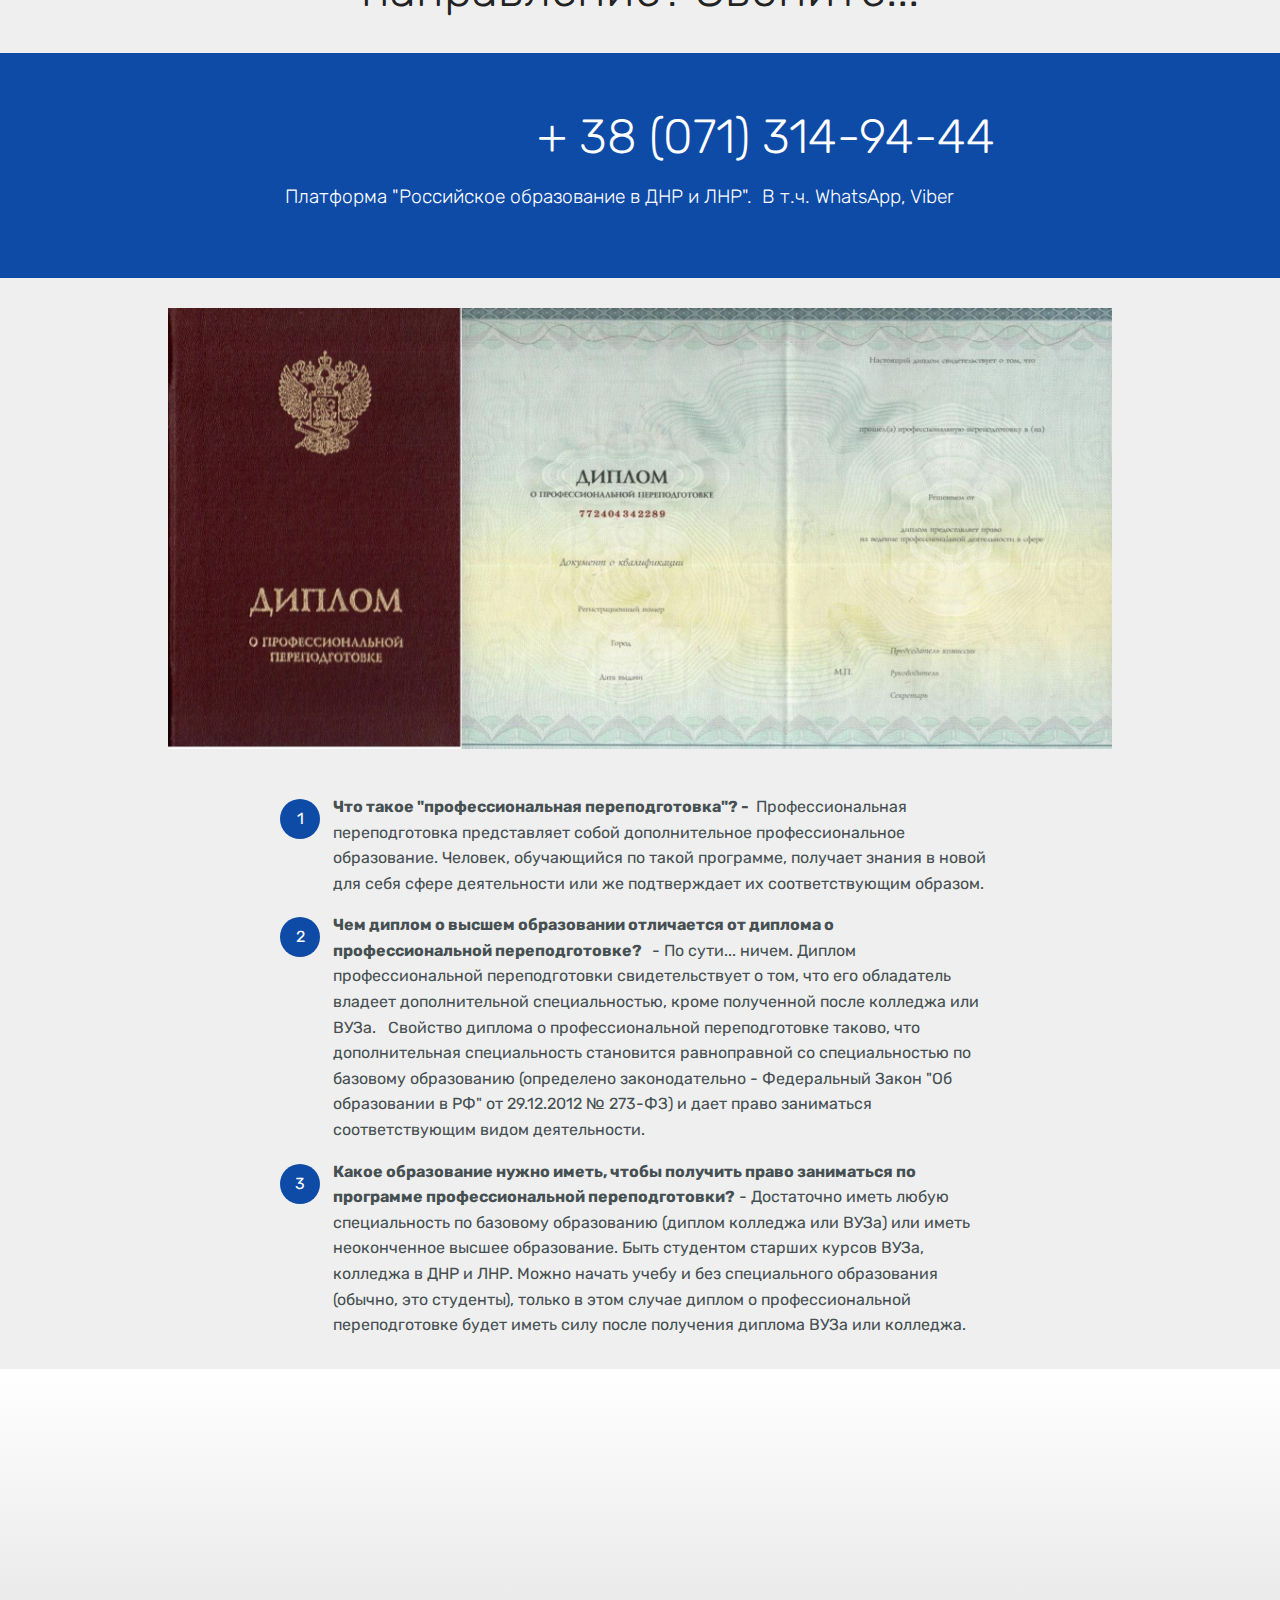
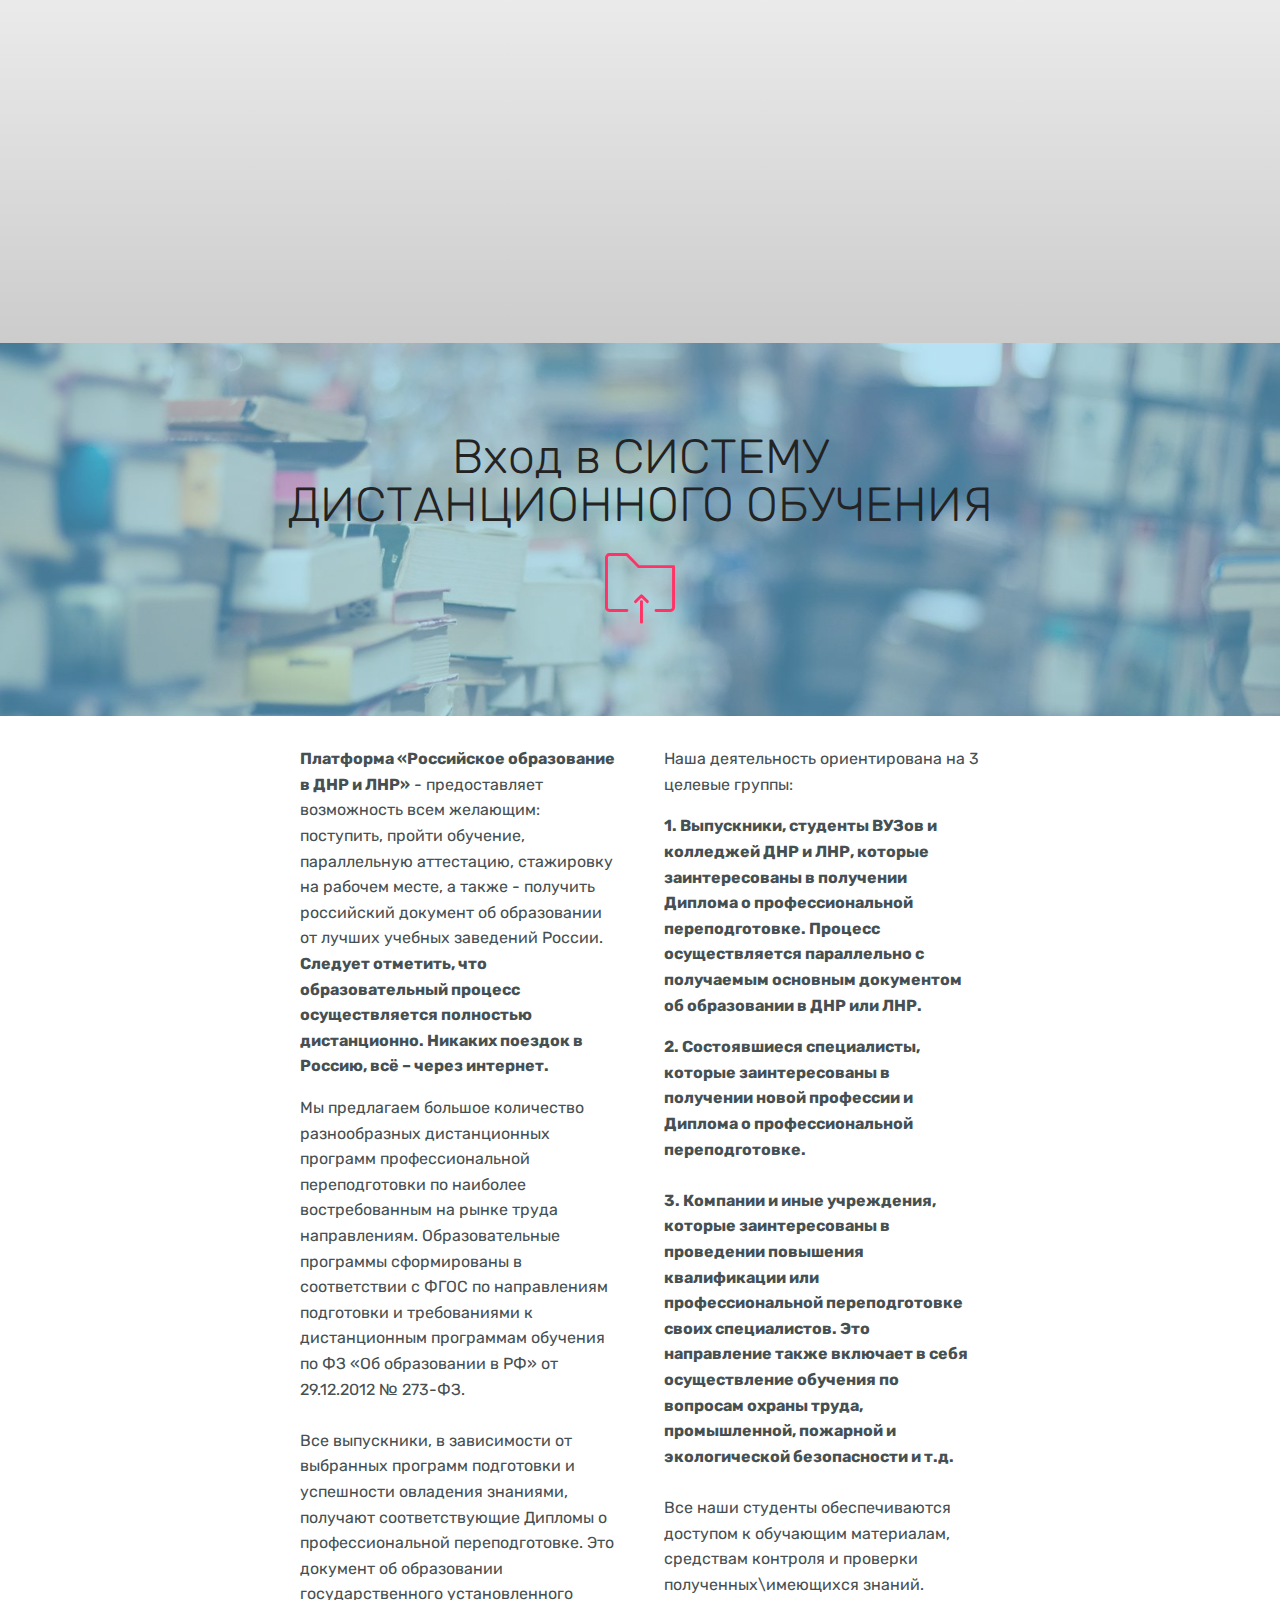
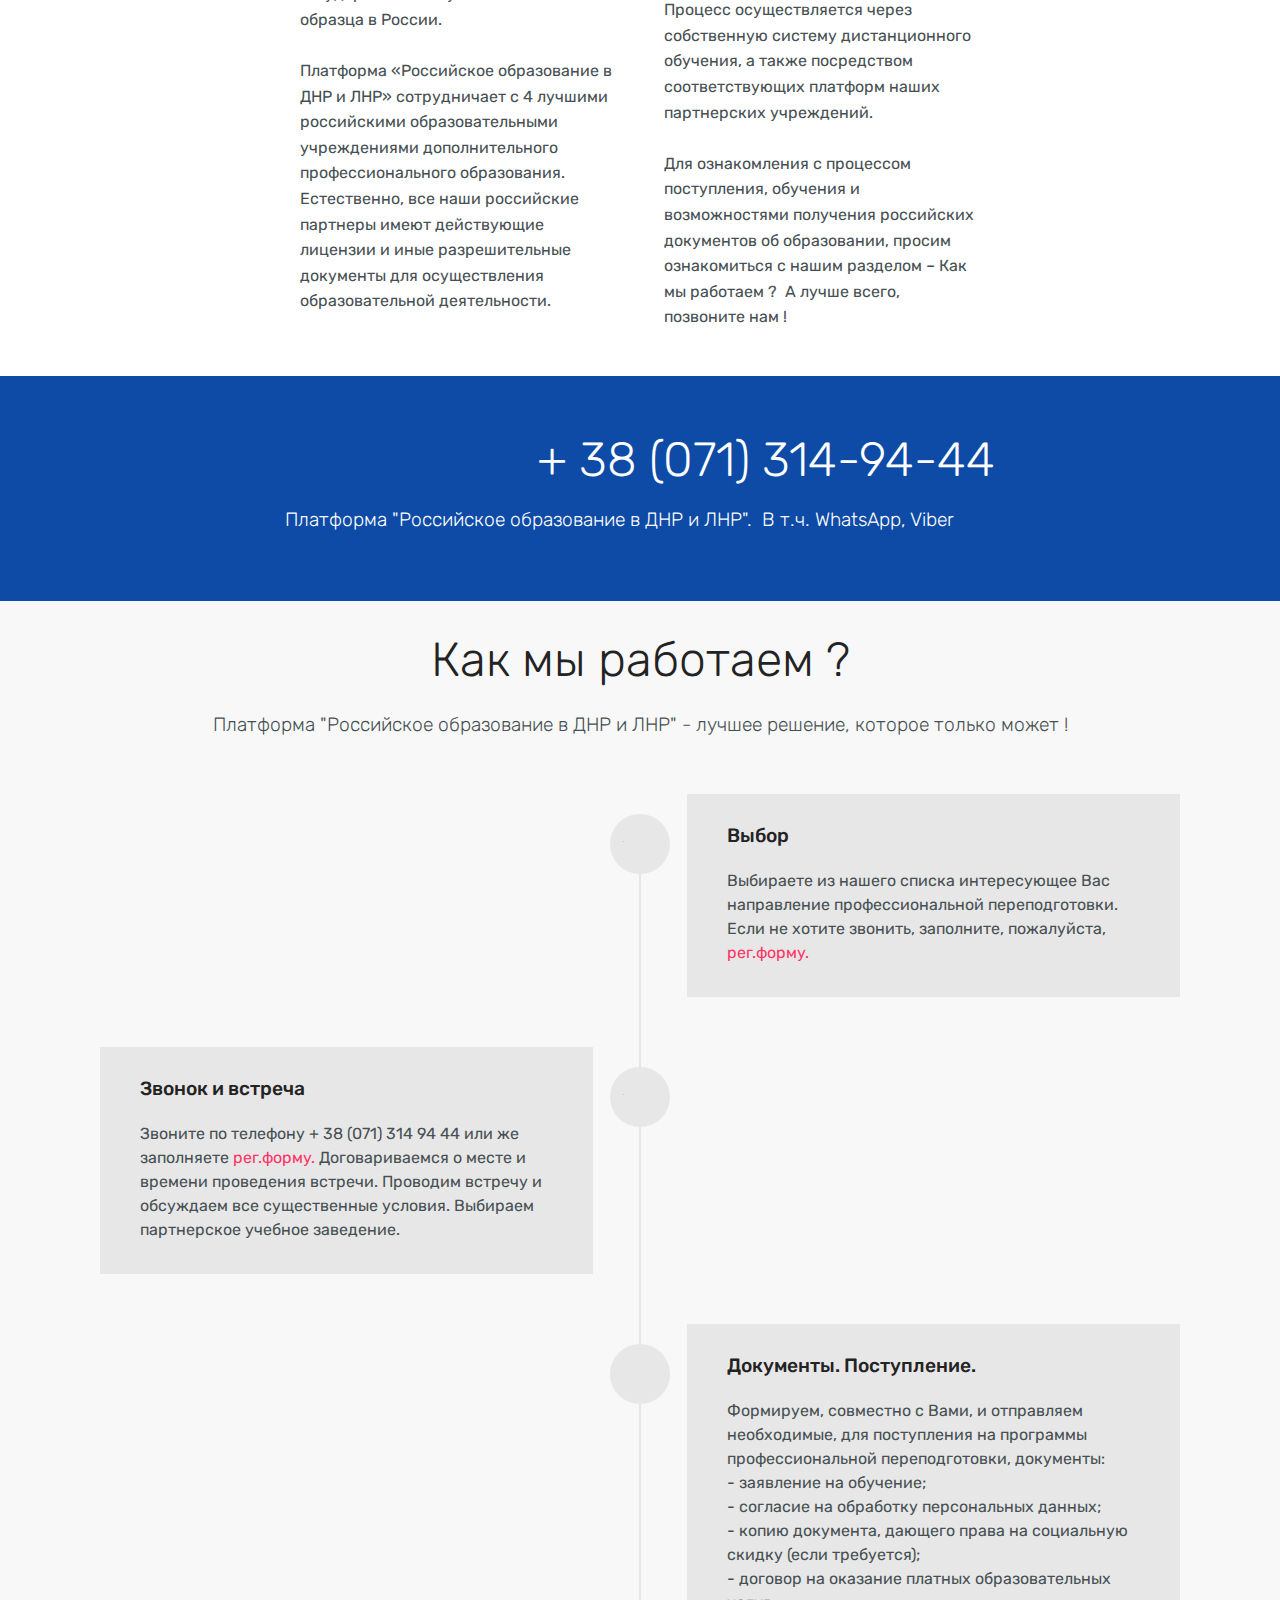
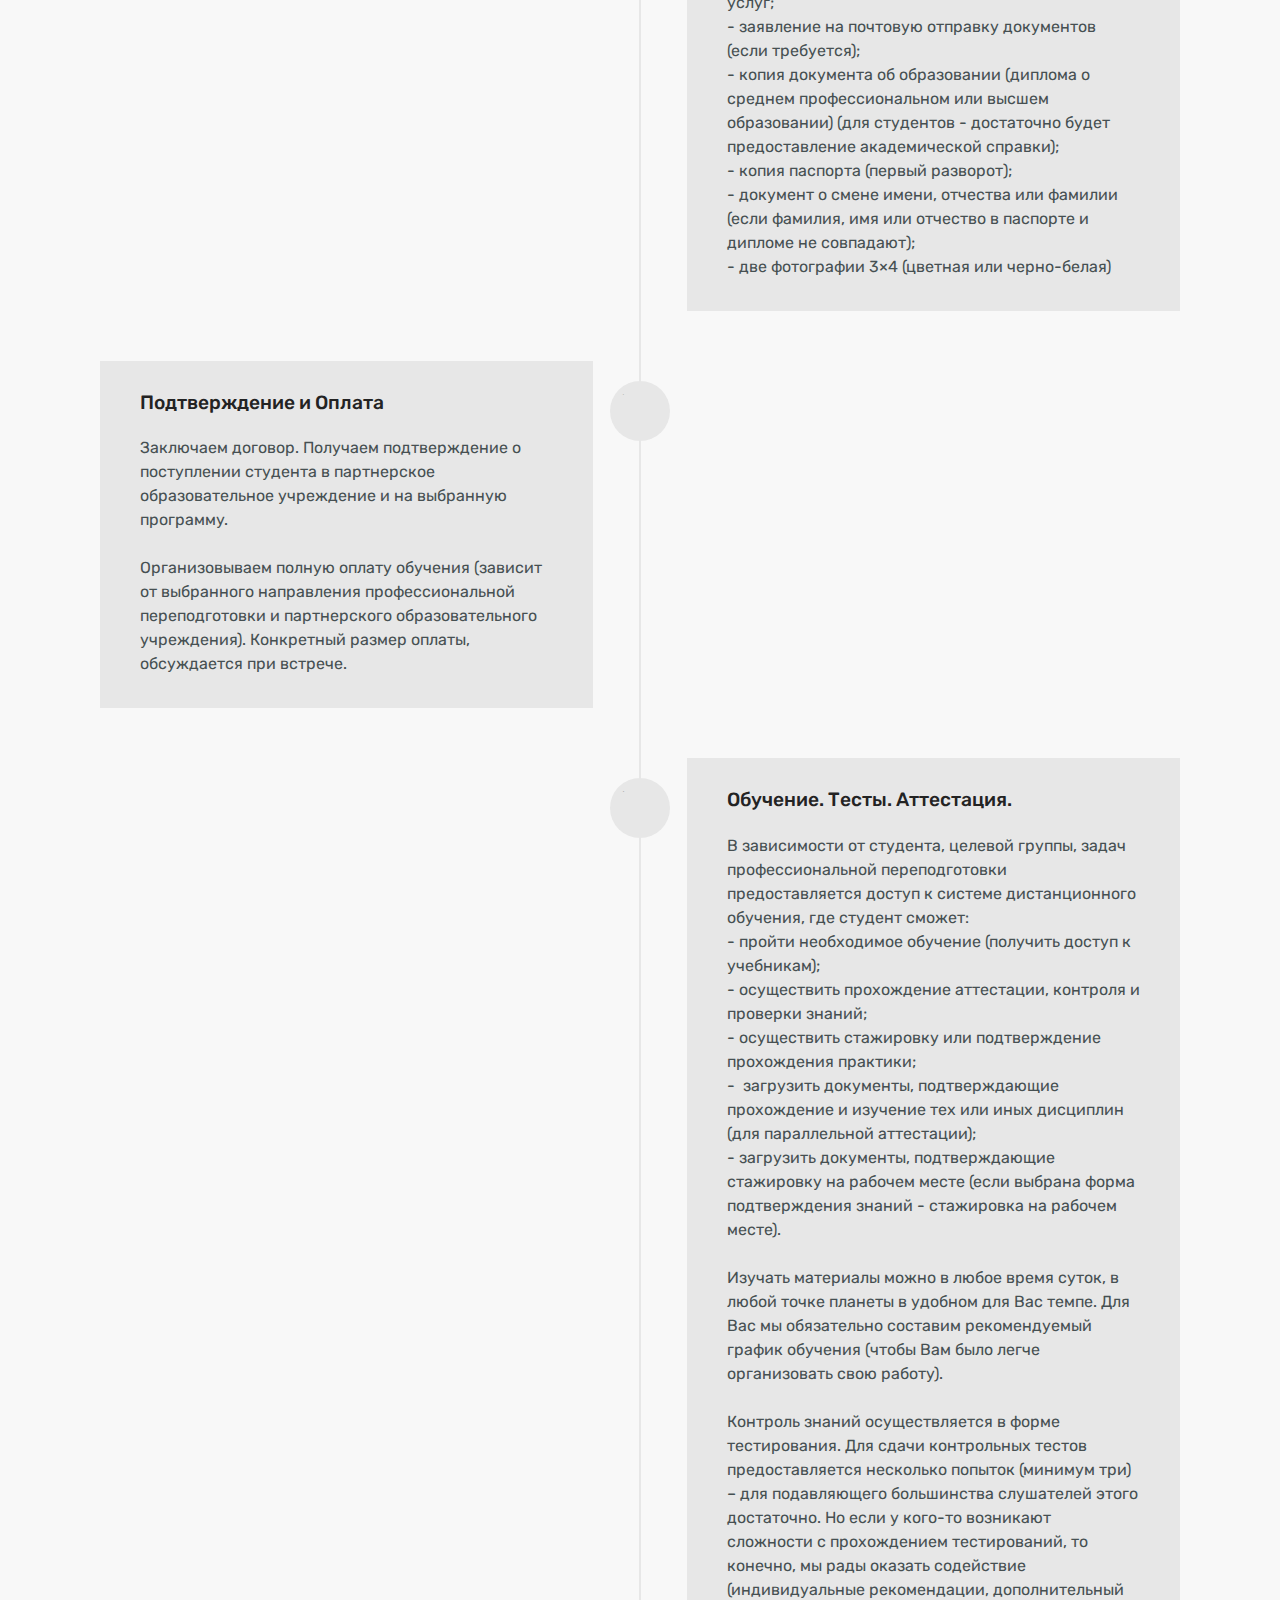
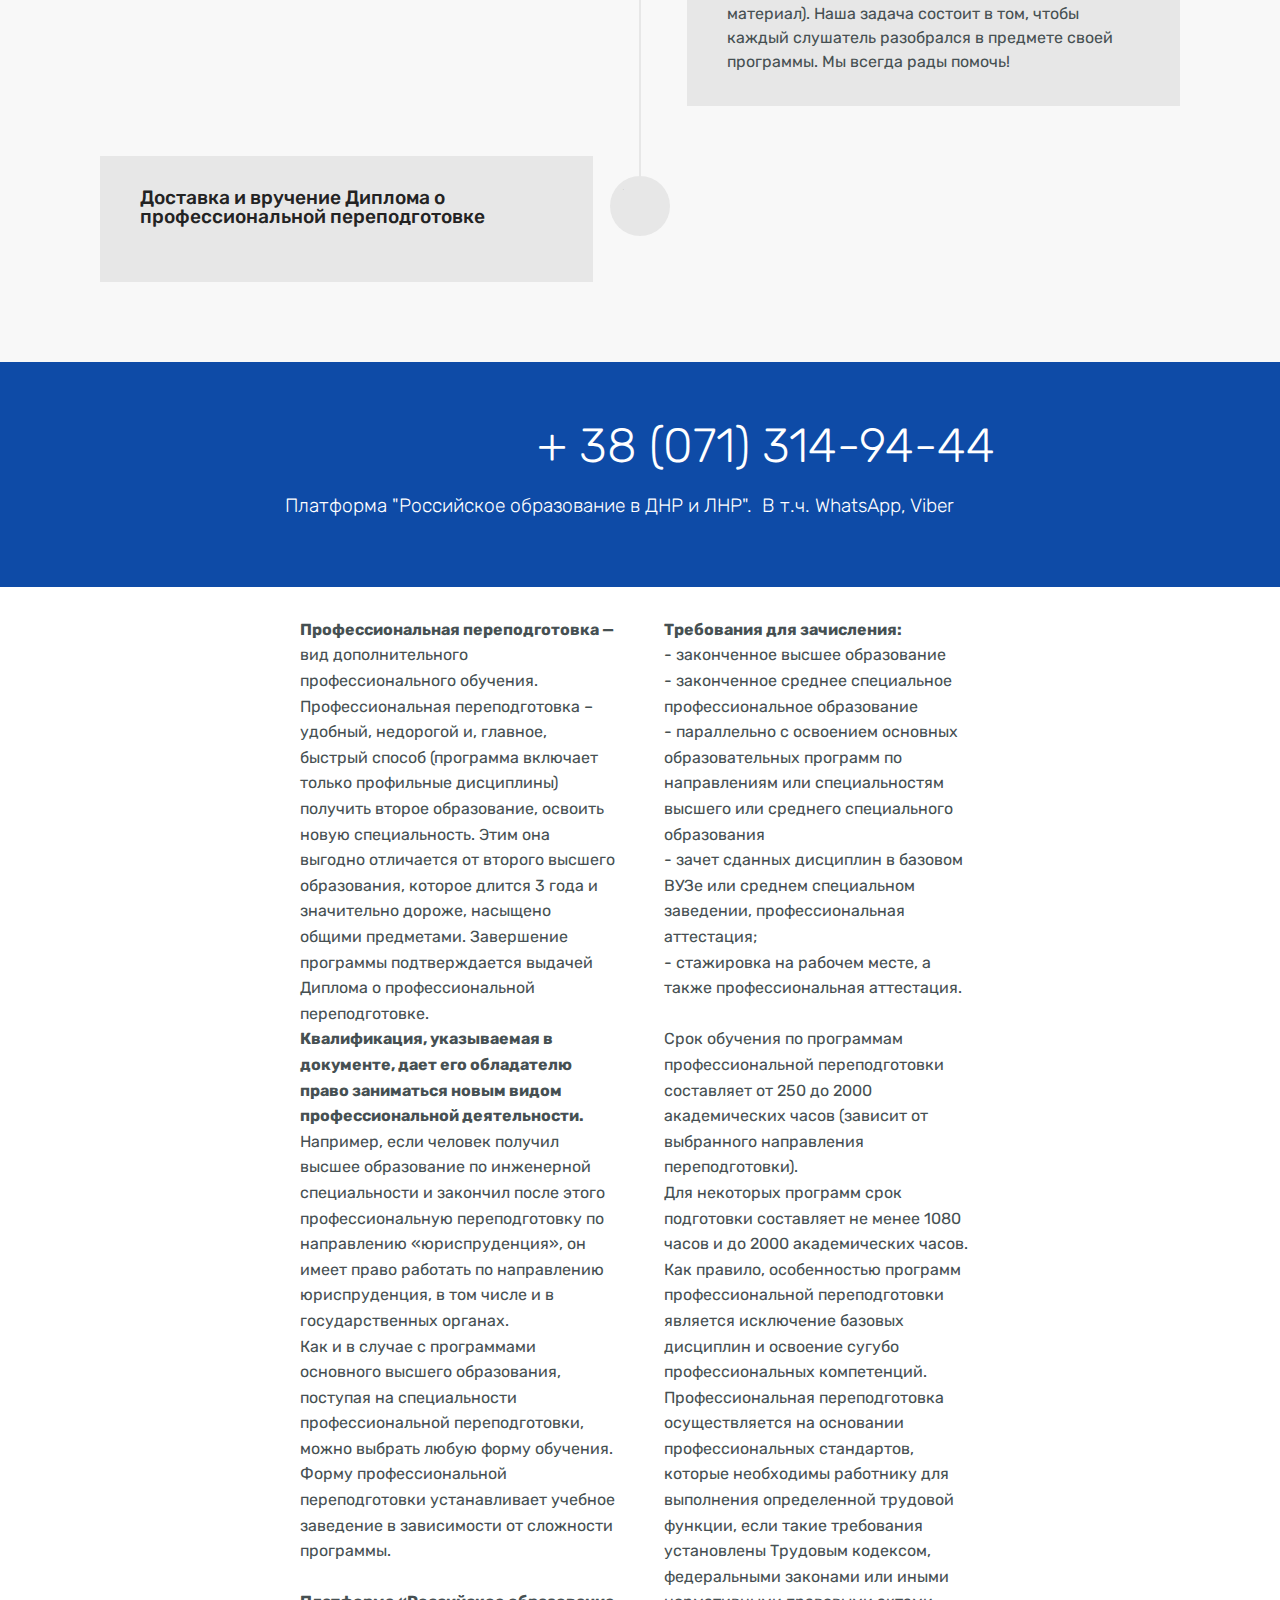
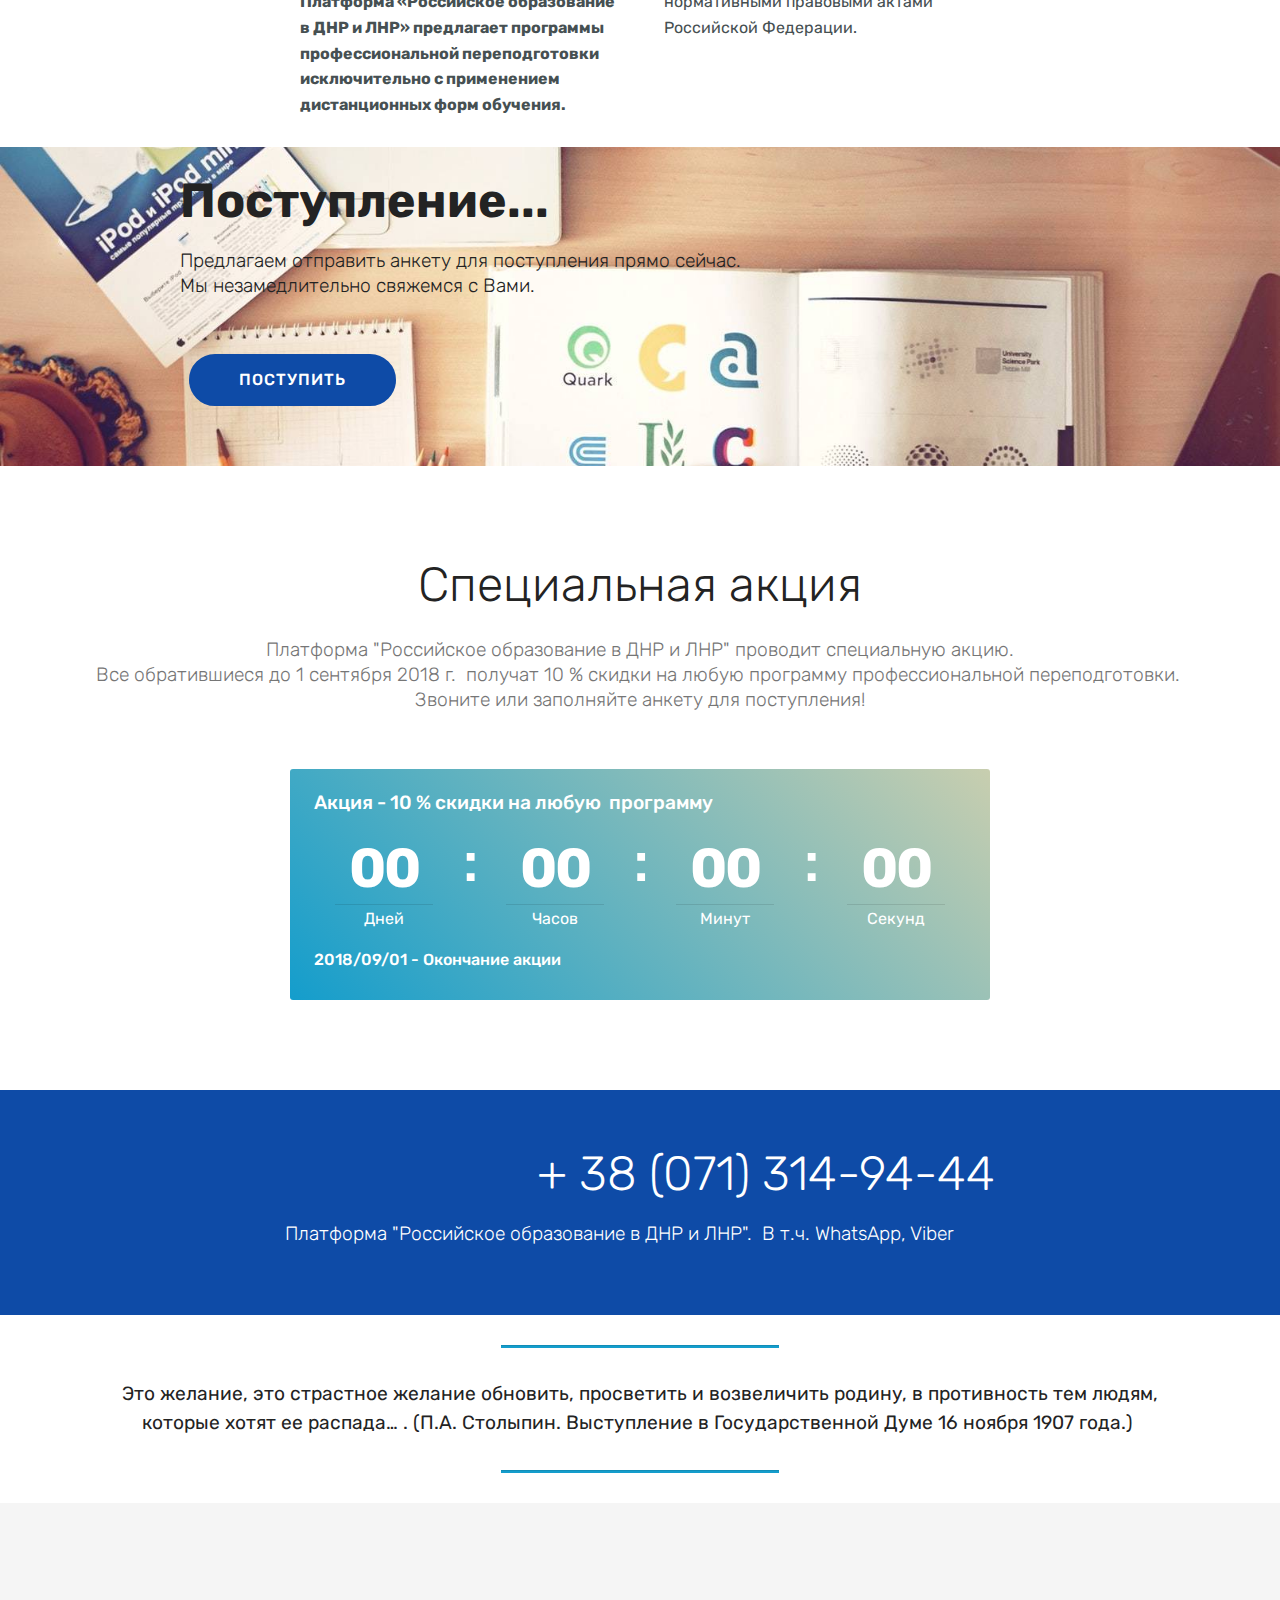
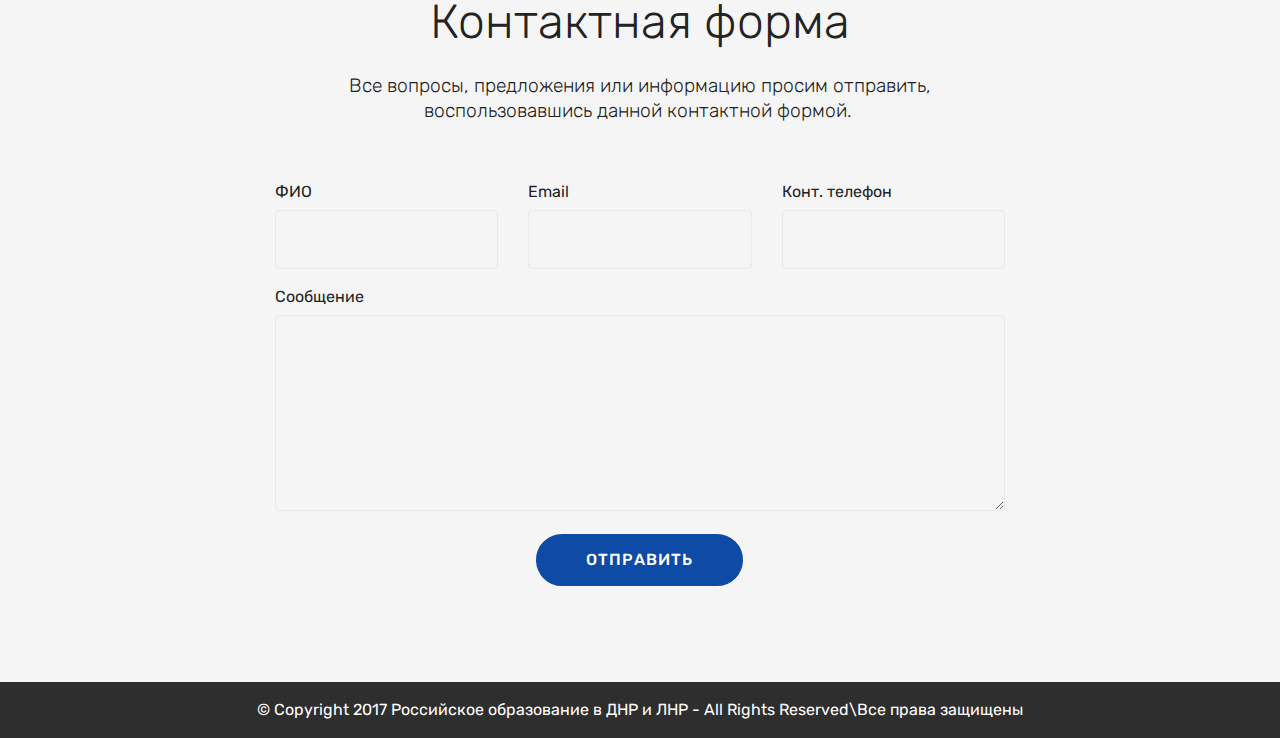
==== commit 665fd670: "create github pages" ====
--- a/index.html
+++ b/index.html
@@ -23,7 +23,7 @@
   
 </head>
 <body>
-<section class="menu cid-qSoLBfttf9" once="menu" id="menu1-0" data-rv-view="605">
+<section class="menu cid-qSoLBfttf9" once="menu" id="menu1-0" data-rv-view="659">
 
     
 
@@ -61,7 +61,7 @@
     </nav>
 </section>
 
-<section class="engine"><a href="https://mobirise.co/d">web software</a></section><section class="mbr-section content5 cid-qSFTZ9n7me mbr-parallax-background" id="content5-t" data-rv-view="607">
+<section class="engine"><a href="https://mobirise.co/b">free web page creator</a></section><section class="mbr-section content5 cid-qSFTZ9n7me mbr-parallax-background" id="content5-t" data-rv-view="661">
 
     
 
@@ -81,7 +81,7 @@
     </div>
 </section>
 
-<section class="mbr-section article content10 cid-qTNh8K9WNB" id="content10-y" data-rv-view="610">
+<section class="mbr-section article content10 cid-qTNh8K9WNB" id="content10-y" data-rv-view="664">
     
      
 
@@ -94,7 +94,7 @@
     </div>
 </section>
 
-<section class="mbr-section content4 cid-qY96LRmOaZ" id="content4-1l" data-rv-view="612">
+<section class="mbr-section content4 cid-qY96LRmOaZ" id="content4-1l" data-rv-view="666">
 
     
 
@@ -109,7 +109,7 @@
     </div>
 </section>
 
-<section class="mbr-section content4 cid-qTTrcpCwOd" id="content4-15" data-rv-view="614">
+<section class="mbr-section content4 cid-qTTrcpCwOd" id="content4-15" data-rv-view="668">
 
     
 
@@ -124,7 +124,7 @@
     </div>
 </section>
 
-<section class="features18 popup-btn-cards cid-qSBzvaoB6Y" id="features18-7" data-rv-view="616">
+<section class="features18 popup-btn-cards cid-qSBzvaoB6Y" id="features18-7" data-rv-view="670">
 
     
 
@@ -185,7 +185,7 @@
     </div>
 </section>
 
-<section class="features18 popup-btn-cards cid-qSBzxkYYxD" id="features18-8" data-rv-view="619">
+<section class="features18 popup-btn-cards cid-qSBzxkYYxD" id="features18-8" data-rv-view="673">
 
     
 
@@ -257,7 +257,7 @@
     </div>
 </section>
 
-<section class="mbr-section content4 cid-qTUDIdF4Mk" id="content4-17" data-rv-view="622">
+<section class="mbr-section content4 cid-qTUDIdF4Mk" id="content4-17" data-rv-view="676">
 
     
 
@@ -272,7 +272,7 @@
     </div>
 </section>
 
-<section class="mbr-section content4 cid-qTUDRlviqO" id="content4-18" data-rv-view="624">
+<section class="mbr-section content4 cid-qTUDRlviqO" id="content4-18" data-rv-view="678">
 
     
 
@@ -287,7 +287,7 @@
     </div>
 </section>
 
-<section class="cid-qTUIIFgzxZ" id="image2-1b" data-rv-view="626">
+<section class="cid-qTUIIFgzxZ" id="image2-1b" data-rv-view="680">
 
     
 
@@ -299,7 +299,7 @@
     </figure>
 </section>
 
-<section class="mbr-section article content11 cid-qTULfEZPD5" id="content11-1d" data-rv-view="628">
+<section class="mbr-section article content11 cid-qTULfEZPD5" id="content11-1d" data-rv-view="682">
      
 
     <div class="container">
@@ -317,7 +317,7 @@
     </div>
 </section>
 
-<section class="cid-qSBA0ldBiK" id="video3-a" data-rv-view="629">
+<section class="cid-qSBA0ldBiK" id="video3-a" data-rv-view="683">
 
     
     
@@ -328,7 +328,7 @@
     </figure>
 </section>
 
-<section class="cid-qTUNmCPP6P" id="social-buttons2-1e" data-rv-view="631">
+<section class="cid-qTUNmCPP6P" id="social-buttons2-1e" data-rv-view="685">
 
     
 
@@ -364,7 +364,7 @@
     </div>
 </section>
 
-<section class="mbr-section article content3 cid-qTUOib67sO" id="content3-1f" data-rv-view="634">
+<section class="mbr-section article content3 cid-qTUOib67sO" id="content3-1f" data-rv-view="688">
       
      
 
@@ -383,7 +383,7 @@
     </div>
 </section>
 
-<section class="mbr-section content4 cid-qTUPJRyhAK" id="content4-1g" data-rv-view="635">
+<section class="mbr-section content4 cid-qTUPJRyhAK" id="content4-1g" data-rv-view="689">
 
     
 
@@ -398,7 +398,7 @@
     </div>
 </section>
 
-<section class="timeline2 cid-qTUTJyt0sK" id="timeline2-1h" data-rv-view="637">
+<section class="timeline2 cid-qTUTJyt0sK" id="timeline2-1h" data-rv-view="691">
 
     
 
@@ -428,7 +428,7 @@
                 <div class="col-xs-12 col-md-6 align-left ">
                     <div class="timeline-text-content">
                         <h4 class="mbr-timeline-title pb-3 mbr-fonts-style display-5">Звонок и встреча</h4>
-                        <p class="mbr-timeline-text mbr-fonts-style display-7">Звоните по телефону + 38 (071) 314 94 44 или же заполняете <a href="https://docs.google.com/forms/d/e/1FAIpQLSfsjXO8q7GgI-CrxErCMG_btGBoQPFBnuELSrhAV-GHvSKVQQ/viewform?usp=sf_link" target="_blank" class="text-secondary">рег.форму.</a> Договариваемся о месте и времени проведения встречи. Проводим встречу и  обсуждаем все существенные условия. Выбираем партнерское учебное заведение для прохождения дополнительного профессионального образования.</p>
+                        <p class="mbr-timeline-text mbr-fonts-style display-7">Звоните по телефону + 38 (071) 314 94 44 или же заполняете <a href="https://docs.google.com/forms/d/e/1FAIpQLSfsjXO8q7GgI-CrxErCMG_btGBoQPFBnuELSrhAV-GHvSKVQQ/viewform?usp=sf_link" target="_blank" class="text-secondary">рег.форму.</a> Договариваемся о месте и времени проведения встречи. Проводим встречу и  обсуждаем все существенные условия. Выбираем партнерское учебное заведение.</p>
                     </div>
                 </div>
             </div> 
@@ -461,7 +461,7 @@
                 <div class="col-xs-12 col-md-6 align-left ">
                     <div class="timeline-text-content">
                         <h4 class="mbr-timeline-title pb-3 mbr-fonts-style display-5">Подтверждение и Оплата</h4>
-                        <p class="mbr-timeline-text mbr-fonts-style display-7">Получаем подтверждение о поступлении студента в выбранное академическое учреждение и программу профессиональной переподготовки.<br><br>Организовываем полную оплату обучения (зависит от выбранного направления профессиональной переподготовки и академического учреждения). Конкретный размер оплаты обсуждается при встрече.<br>
+                        <p class="mbr-timeline-text mbr-fonts-style display-7">Заключаем договор. Получаем подтверждение о поступлении студента в партнерское образовательное учреждение и на выбранную программу.<br><br>Организовываем полную оплату обучения (зависит от выбранного направления профессиональной переподготовки и партнерского образовательного учреждения). Конкретный размер оплаты, обсуждается при встрече.<br>
                         </p>
                     </div>
                 </div>
@@ -477,7 +477,7 @@
                         <p class="mbr-timeline-text mbr-fonts-style display-7">В зависимости от студента, целевой группы, задач профессиональной переподготовки предоставляется доступ к системе дистанционного обучения, где студент сможет: 
 <br>- пройти необходимое обучение (получить доступ к учебникам); 
 <br>- осуществить прохождение аттестации, контроля и проверки знаний; 
-<br>- осуществить стажировку или подтверждение прохождения практики<br>- &nbsp;загрузить документы, подтверждающие прохождение и изучение тех или иных дисциплин (для параллельной аттестации)<br>
+<br>- осуществить стажировку или подтверждение прохождения практики;<br>- &nbsp;загрузить документы, подтверждающие прохождение и изучение тех или иных дисциплин (для параллельной аттестации);<br>
 - загрузить документы, подтверждающие стажировку на рабочем месте (если выбрана форма подтверждения знаний - стажировка на рабочем месте).<br>
 <br>Изучать материалы можно в любое время суток, в любой точке планеты в удобном для Вас темпе. Для Вас мы обязательно составим рекомендуемый график обучения (чтобы Вам было легче организовать свою работу). 
 <br>
@@ -514,7 +514,7 @@
     </div>
 </section>
 
-<section class="mbr-section content4 cid-qTUZwuy0BW" id="content4-1i" data-rv-view="640">
+<section class="mbr-section content4 cid-qTUZwuy0BW" id="content4-1i" data-rv-view="694">
 
     
 
@@ -529,7 +529,7 @@
     </div>
 </section>
 
-<section class="mbr-section article content3 cid-qTV04bXQsJ" id="content3-1j" data-rv-view="642">
+<section class="mbr-section article content3 cid-qTV04bXQsJ" id="content3-1j" data-rv-view="696">
       
      
 
@@ -561,7 +561,7 @@
     </div>
 </section>
 
-<section class="mbr-section info3 cid-qSBBSfR9dX" id="info3-j" data-rv-view="643">
+<section class="mbr-section info3 cid-qSBBSfR9dX" id="info3-j" data-rv-view="697">
 
     
 
@@ -580,7 +580,7 @@
     </div>
 </section>
 
-<section class="countdown2 cid-qSBOLeO4VC" id="countdown2-q" data-rv-view="646">
+<section class="countdown2 cid-qSBOLeO4VC" id="countdown2-q" data-rv-view="700">
 
     
 
@@ -610,7 +610,7 @@
     </div>
 </section>
 
-<section class="mbr-section content4 cid-qTV7sCAKxk" id="content4-1k" data-rv-view="649">
+<section class="mbr-section content4 cid-qTV7sCAKxk" id="content4-1k" data-rv-view="703">
 
     
 
@@ -625,7 +625,7 @@
     </div>
 </section>
 
-<section class="mbr-section article content9 cid-qSBAXxhSQo" id="content9-h" data-rv-view="651">
+<section class="mbr-section article content9 cid-qSBAXxhSQo" id="content9-h" data-rv-view="705">
     
      
 
@@ -638,7 +638,7 @@
         </div>
 </section>
 
-<section class="mbr-section form1 cid-qSBARIAXbP mbr-parallax-background" id="form1-g" data-rv-view="653">
+<section class="mbr-section form1 cid-qSBARIAXbP mbr-parallax-background" id="form1-g" data-rv-view="707">
 
     
 
@@ -657,7 +657,7 @@
             <div class="media-container-column col-lg-8" data-form-type="formoid">
                     <div data-form-alert="" hidden="">Спасибо ! Мы незамедлительно свяжемся с Вами !</div>
             
-                    <form class="mbr-form" action="https://mobirise.com/" method="post" data-form-title="Mobirise Form"><input type="hidden" data-form-email="true" value="TkWCLLK4Ipeh7UdvpBknNFnbZqlnGnbeFeRYxV7luixG+WllvLYqwn3ML3t1OqPRCD6q89nqAy+BRP1f8cbeXeEH9gPXErD8lrp3k215caYw75cTACGHwLFWRf/euHWx">
+                    <form class="mbr-form" action="https://mobirise.com/" method="post" data-form-title="Mobirise Form"><input type="hidden" data-form-email="true" value="BovohFcDSugoM+QsveAjOSM2LmjTNl35nEN6xo4Ga0Y4Rpy7ZKYR2GOsgctLUrFokBJ+Apsta/y7hMcvxuEPkFBDrHNZ8K73xGlWcJp4UFmpUbpejlq5vS6BHkIYsr/6">
                         <div class="row row-sm-offset">
                             <div class="col-md-4 multi-horizontal" data-for="name">
                                 <div class="form-group">
@@ -690,7 +690,7 @@
     </div>
 </section>
 
-<section once="" class="cid-qSBBJaa99d" id="footer6-i" data-rv-view="656">
+<section once="" class="cid-qSBBJaa99d" id="footer6-i" data-rv-view="710">
 
     
 
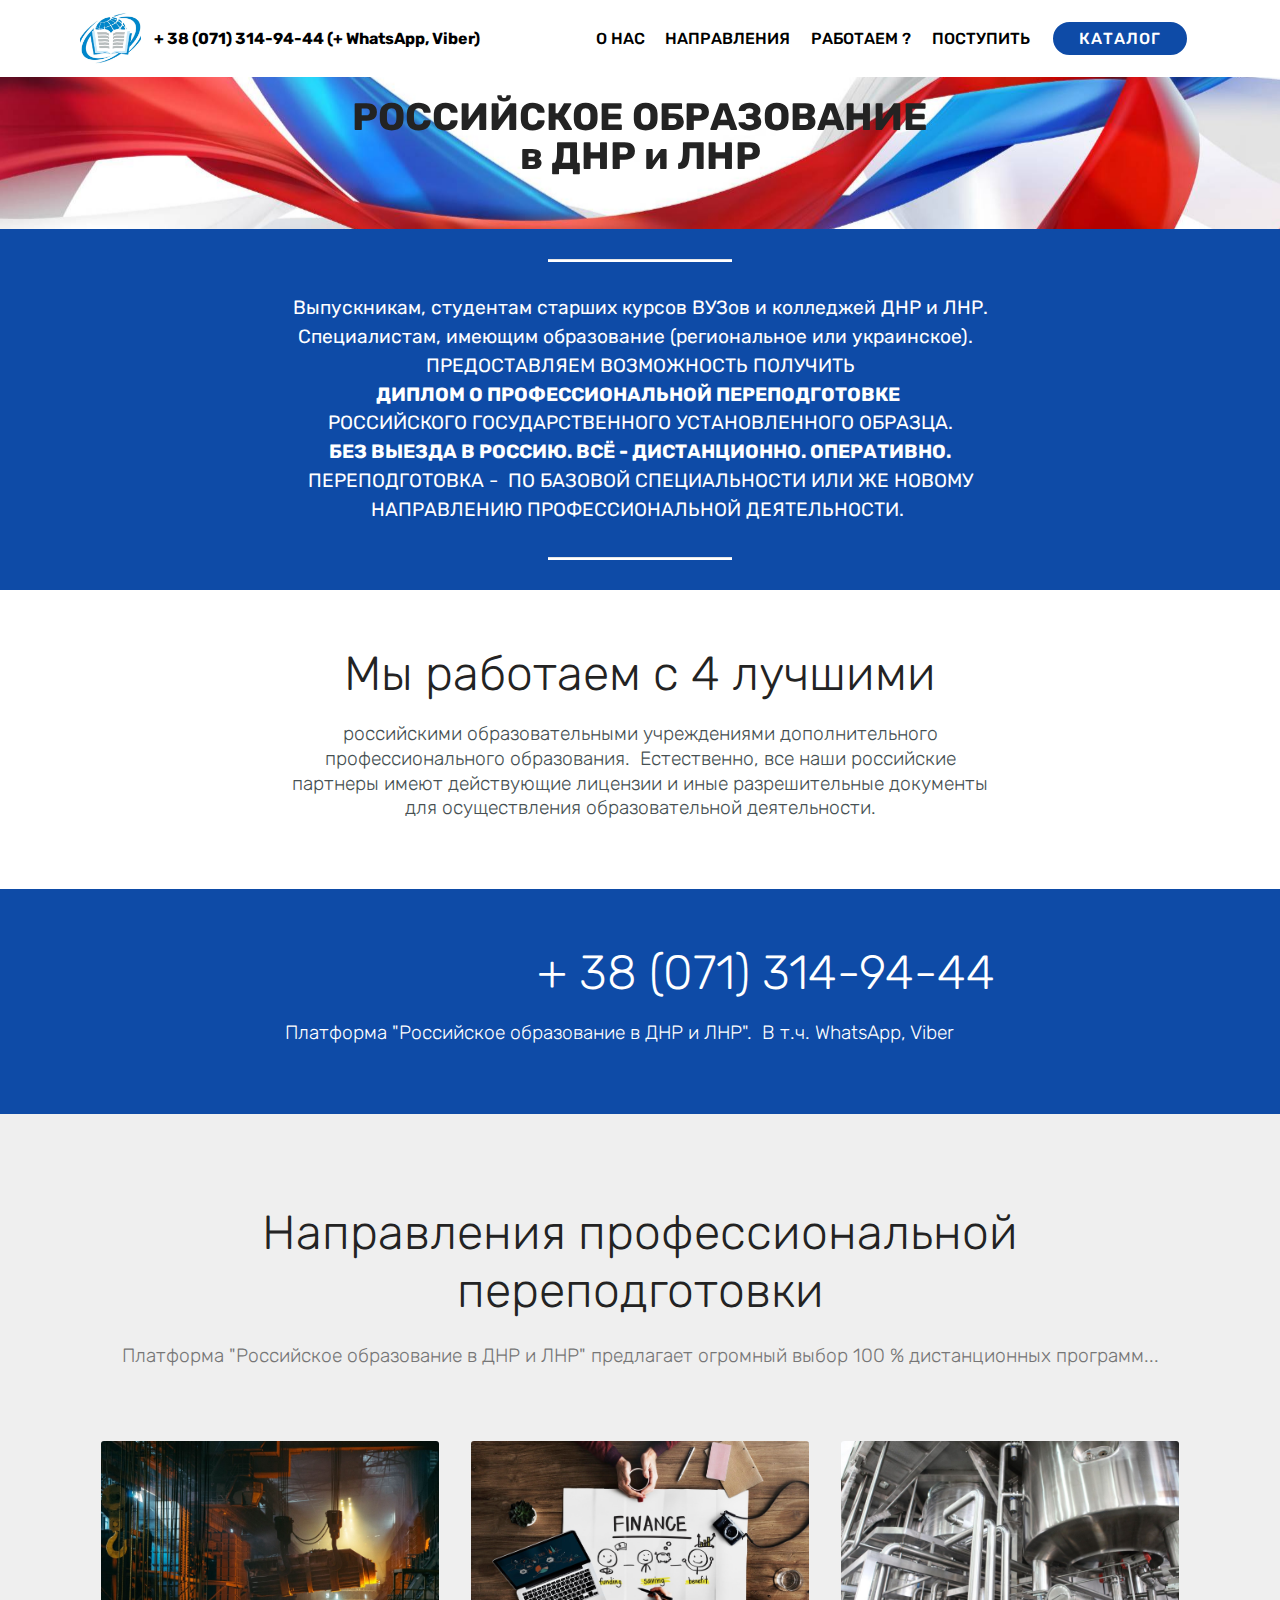
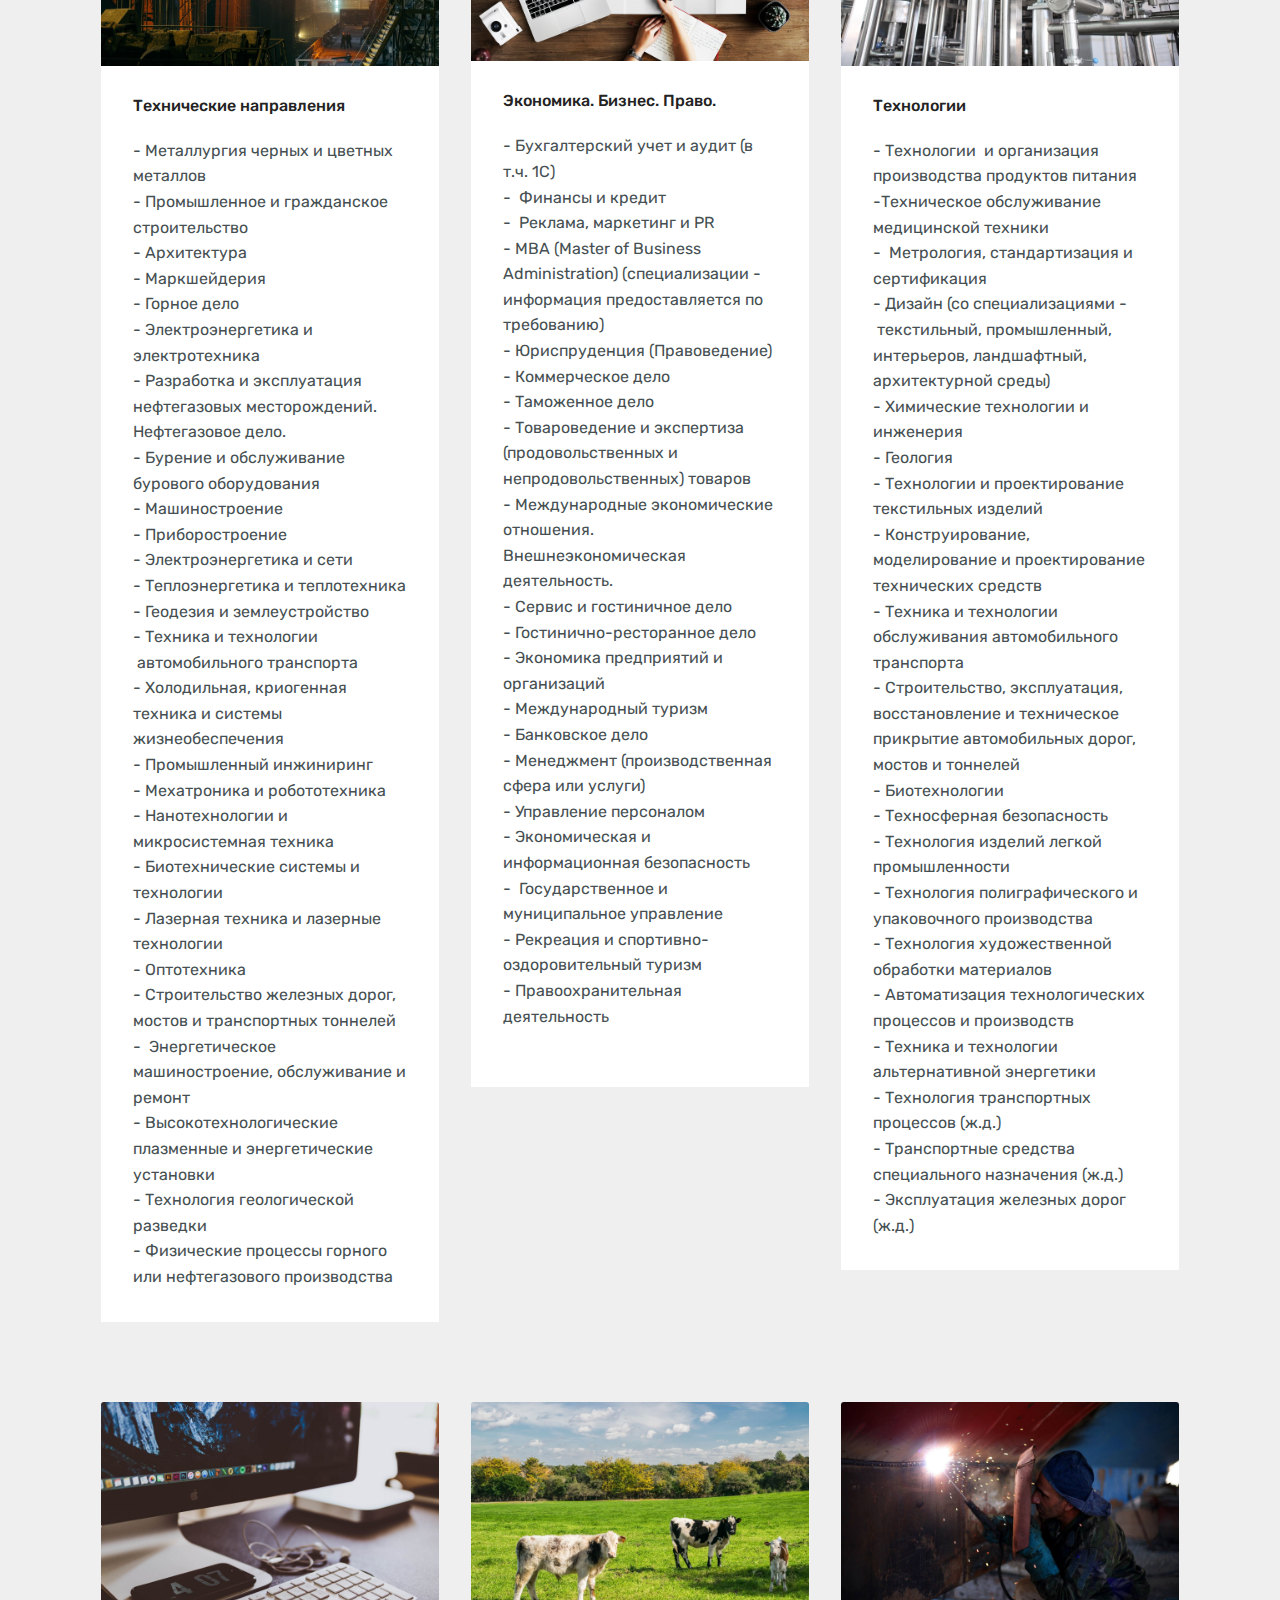
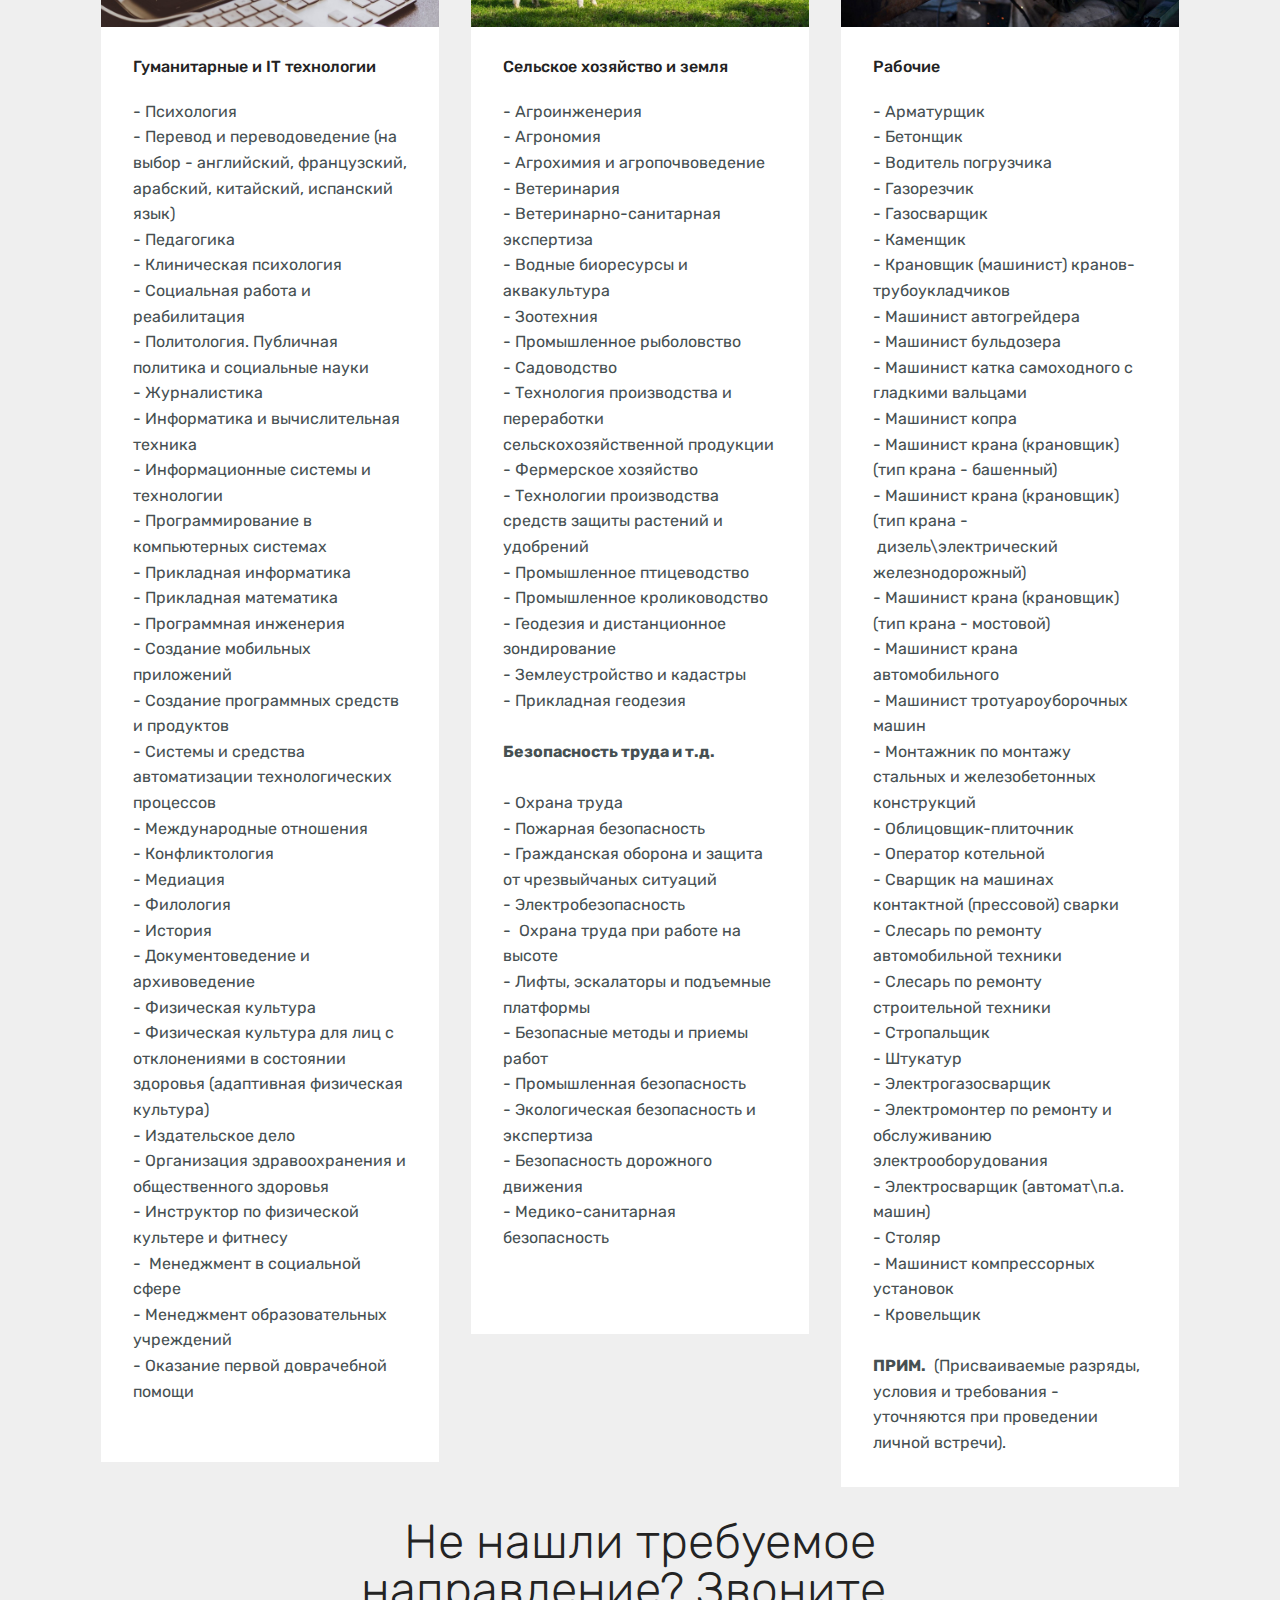
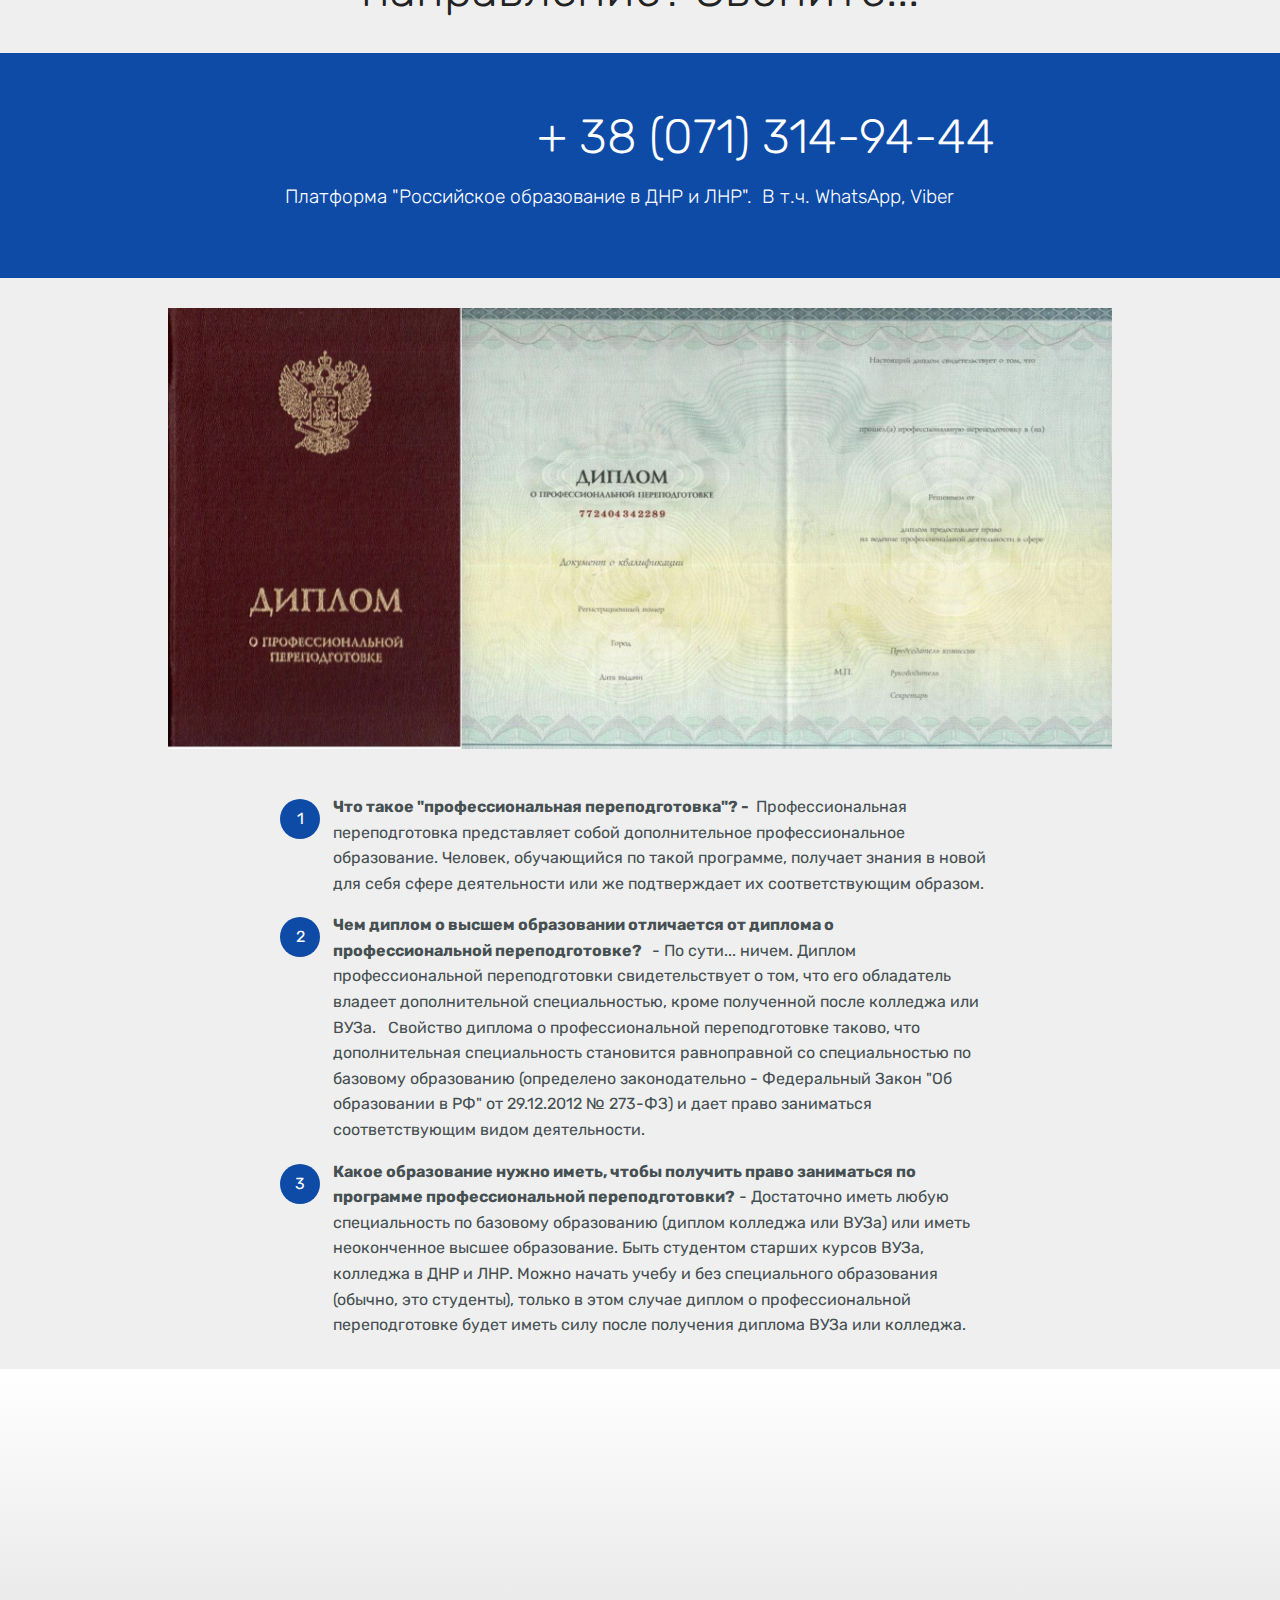
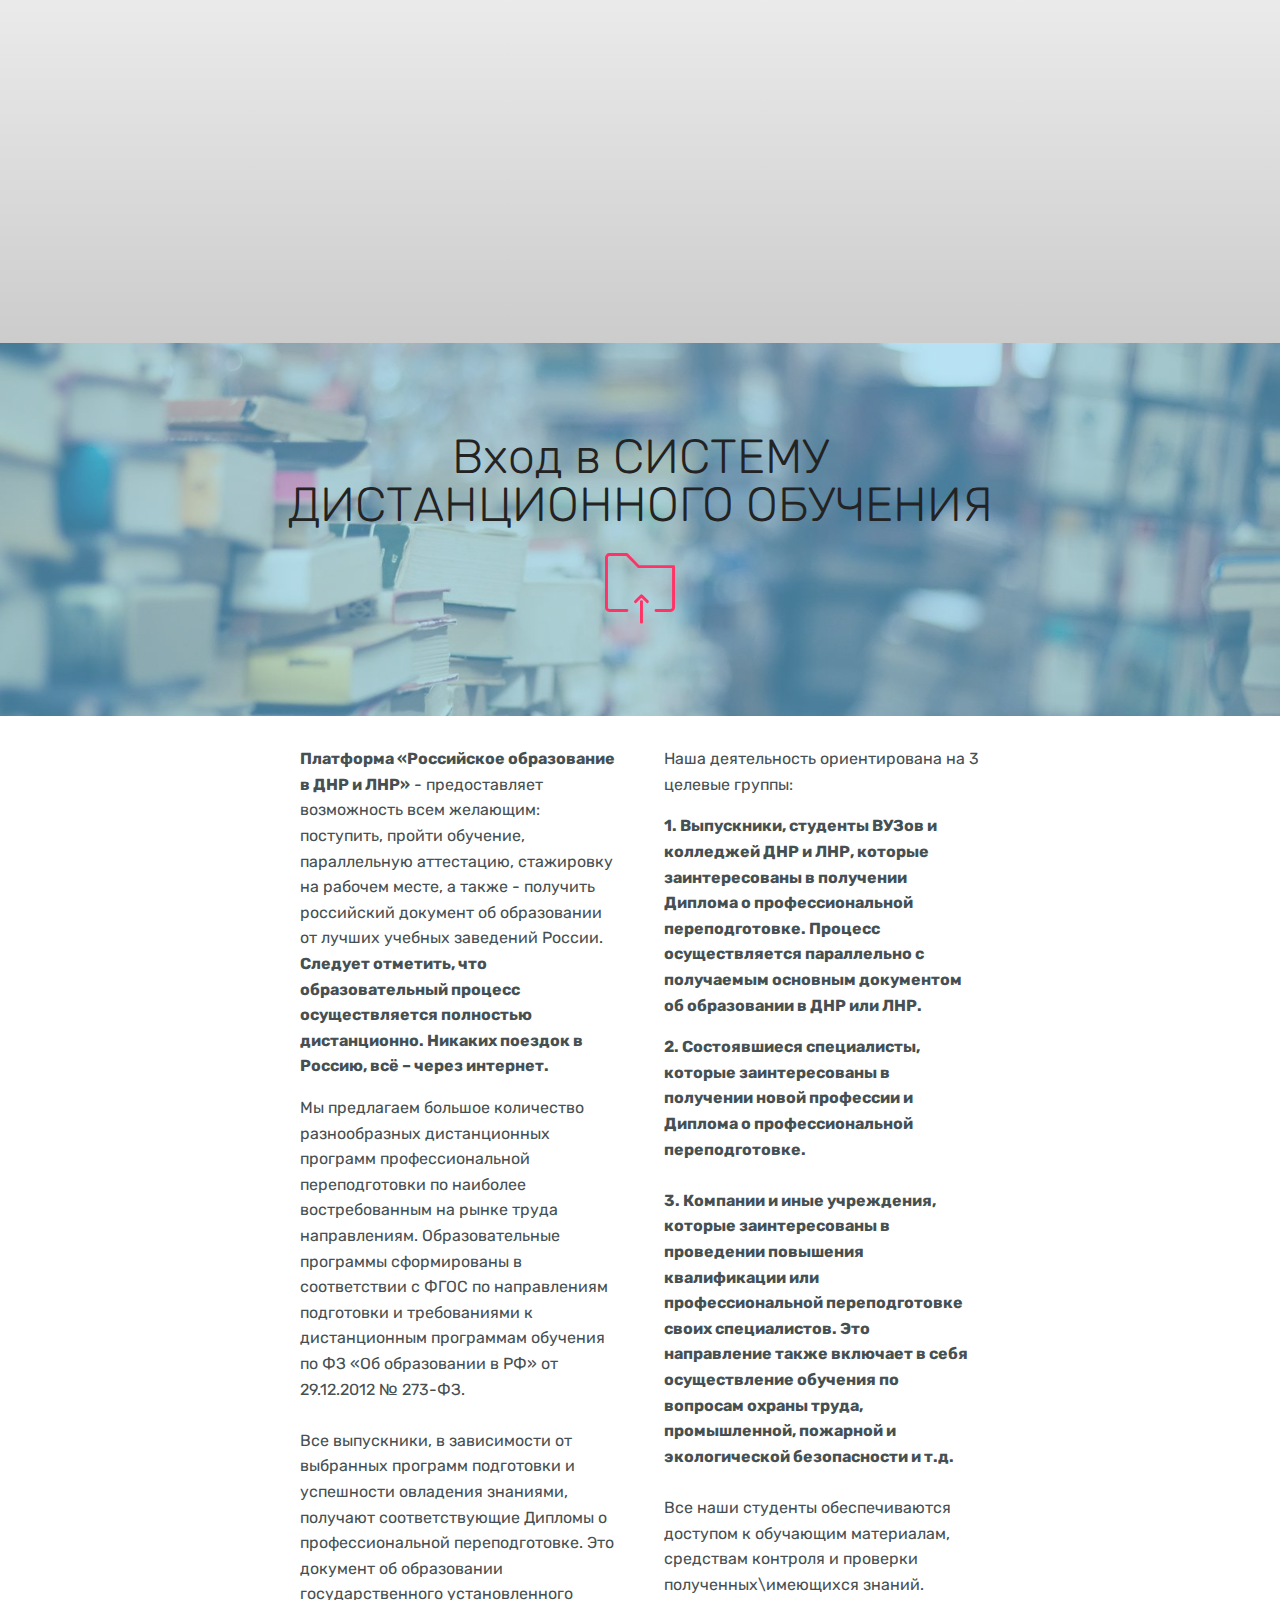
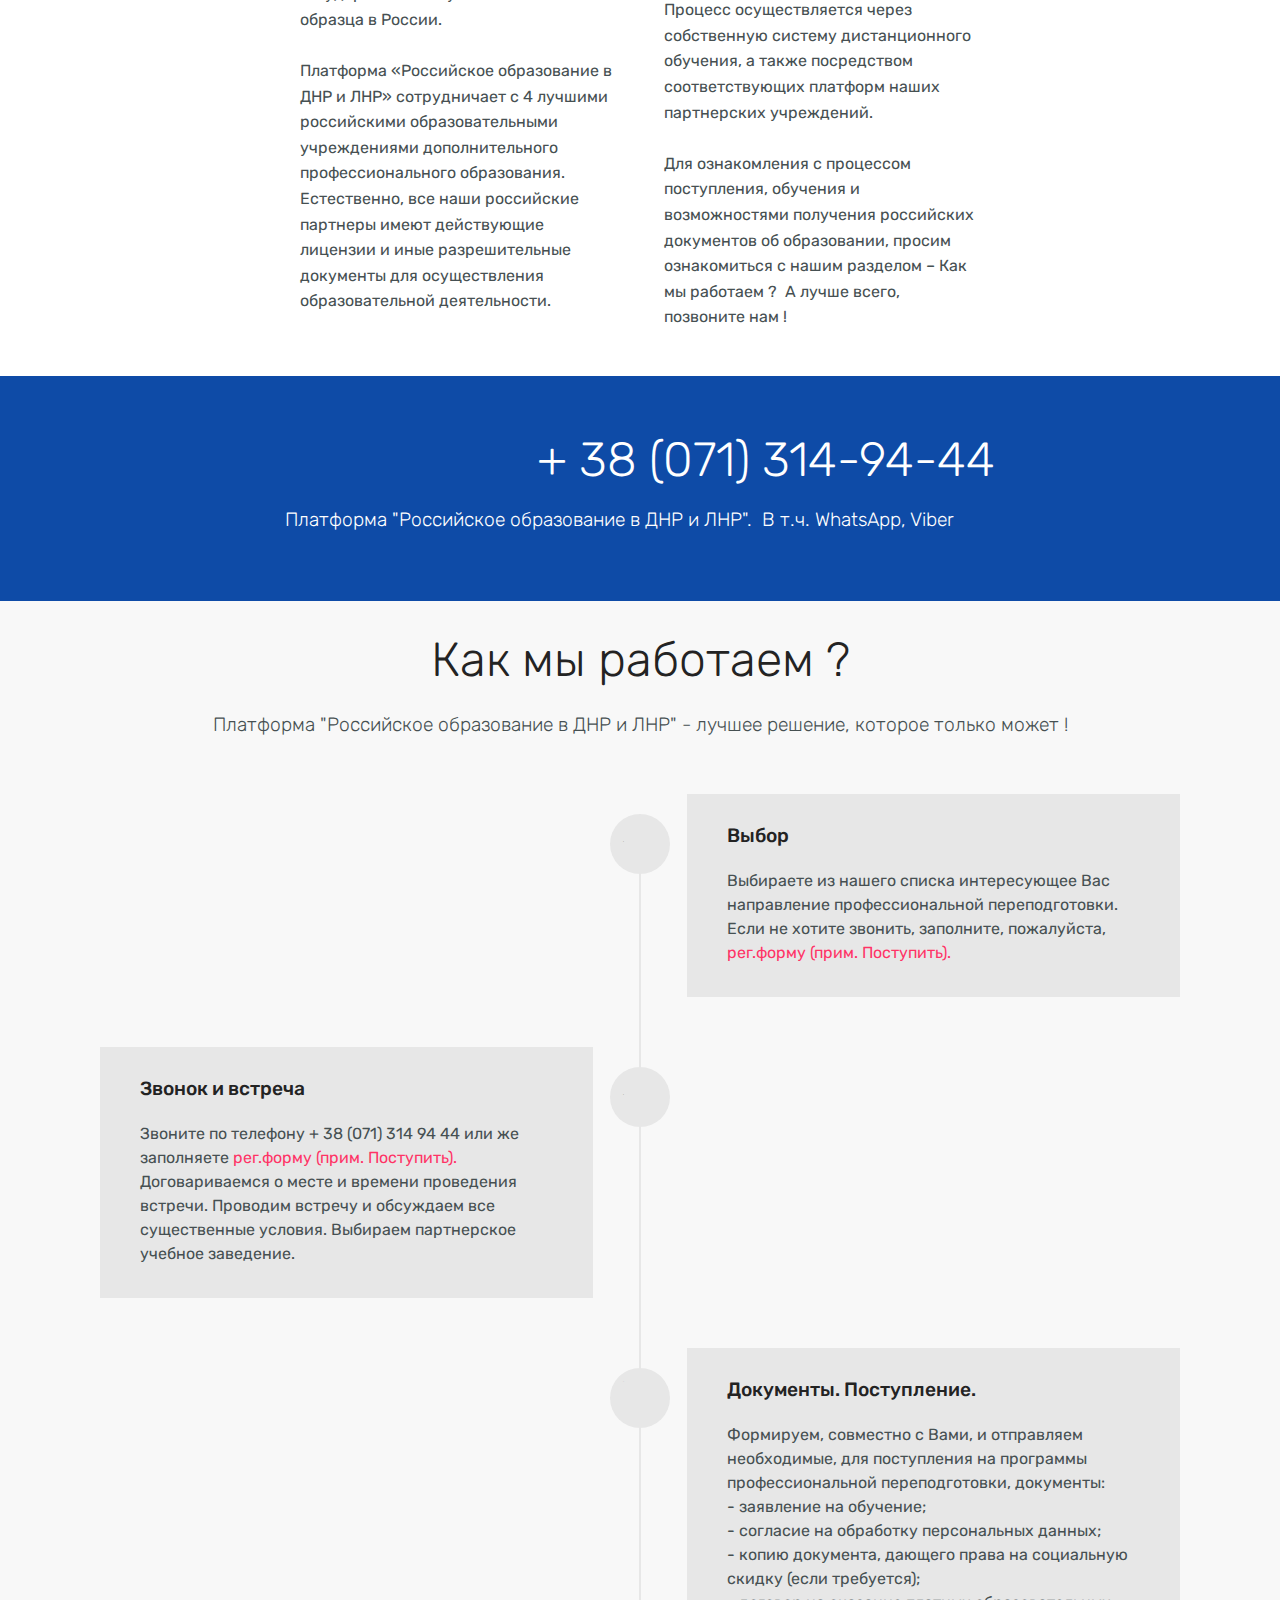
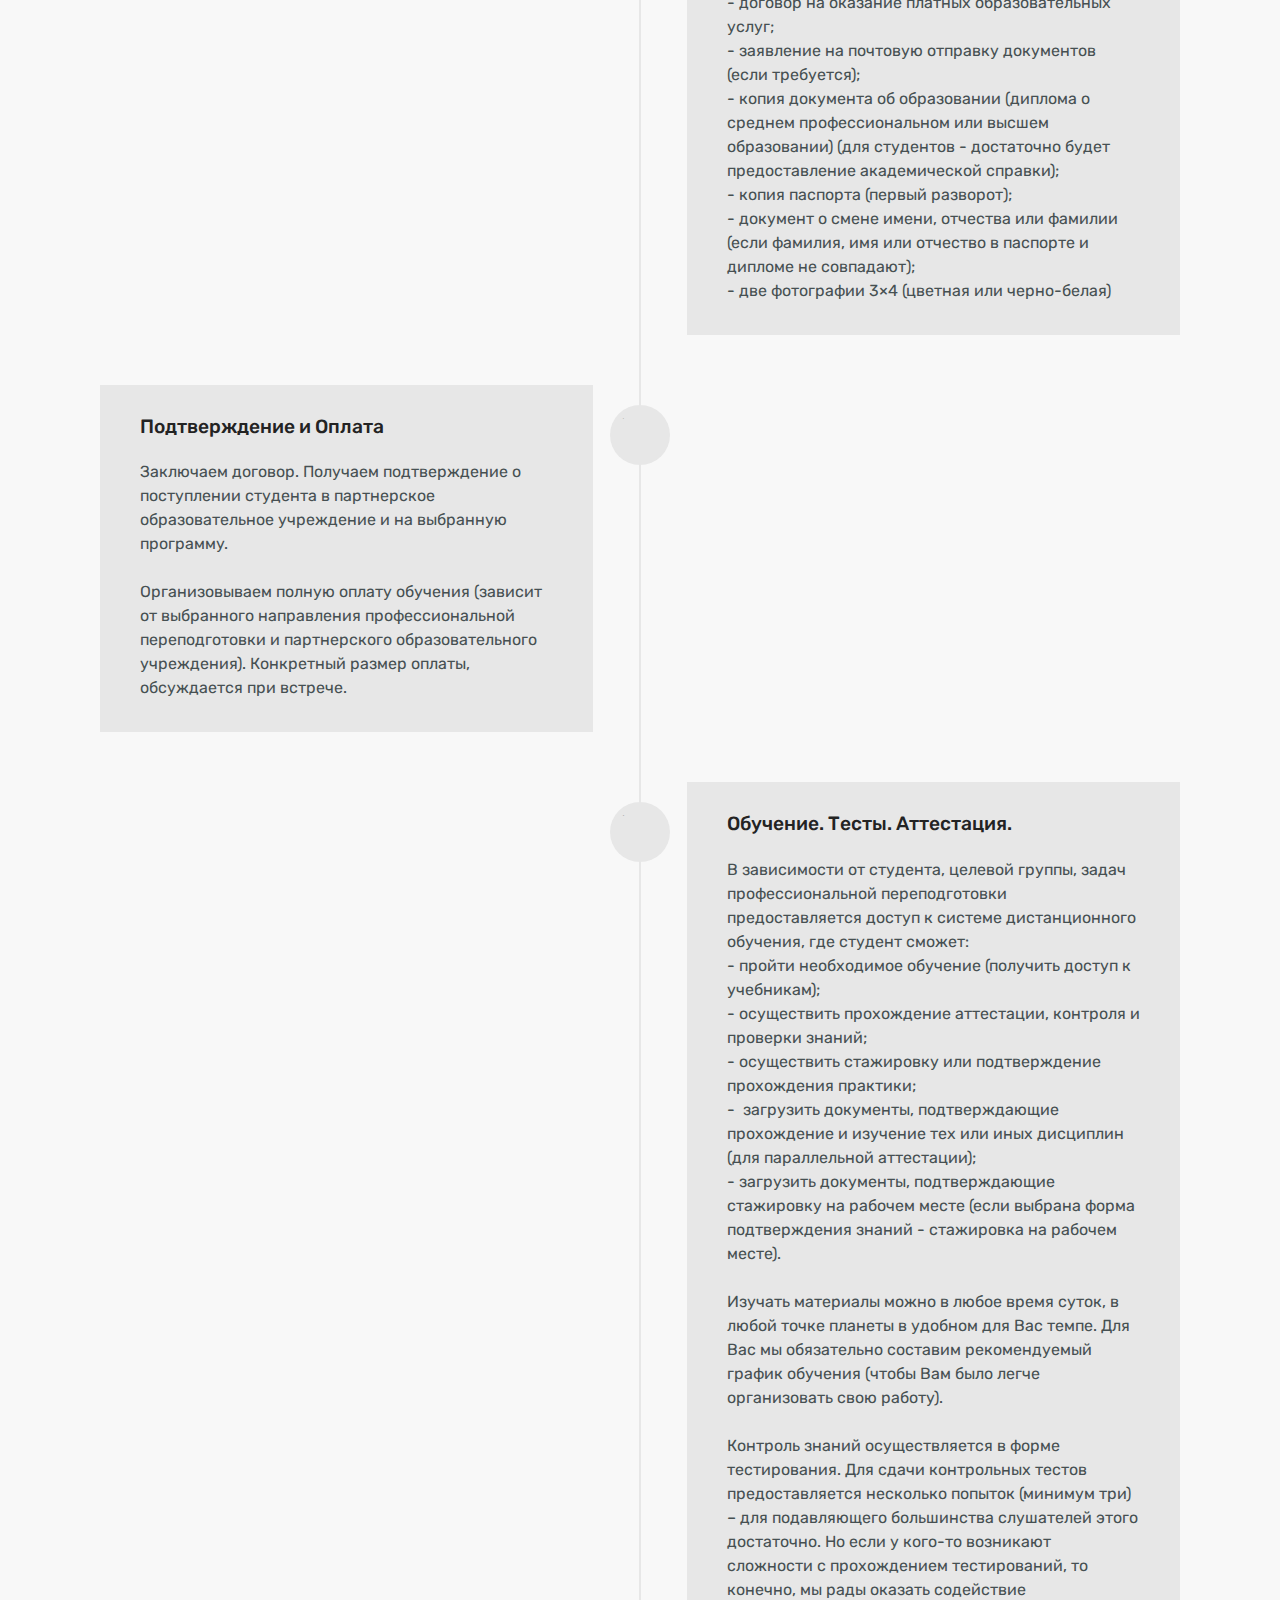
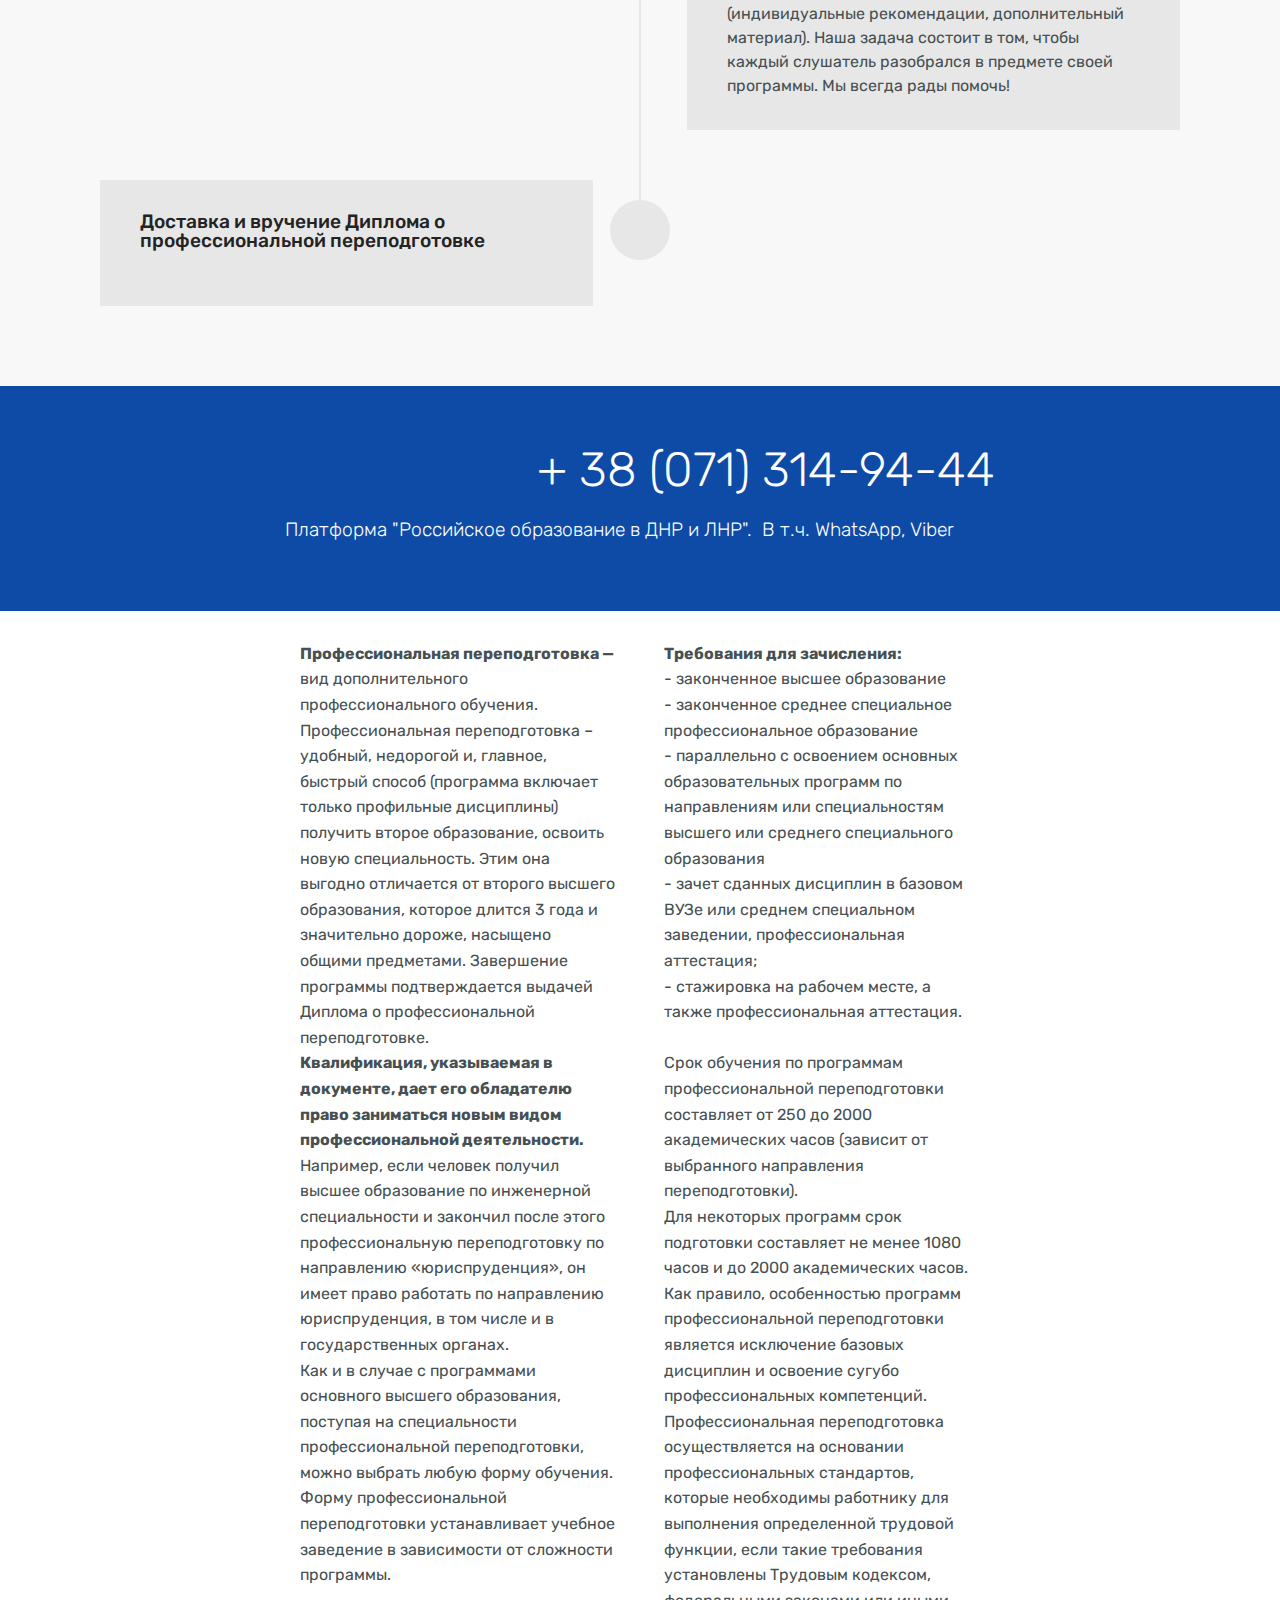
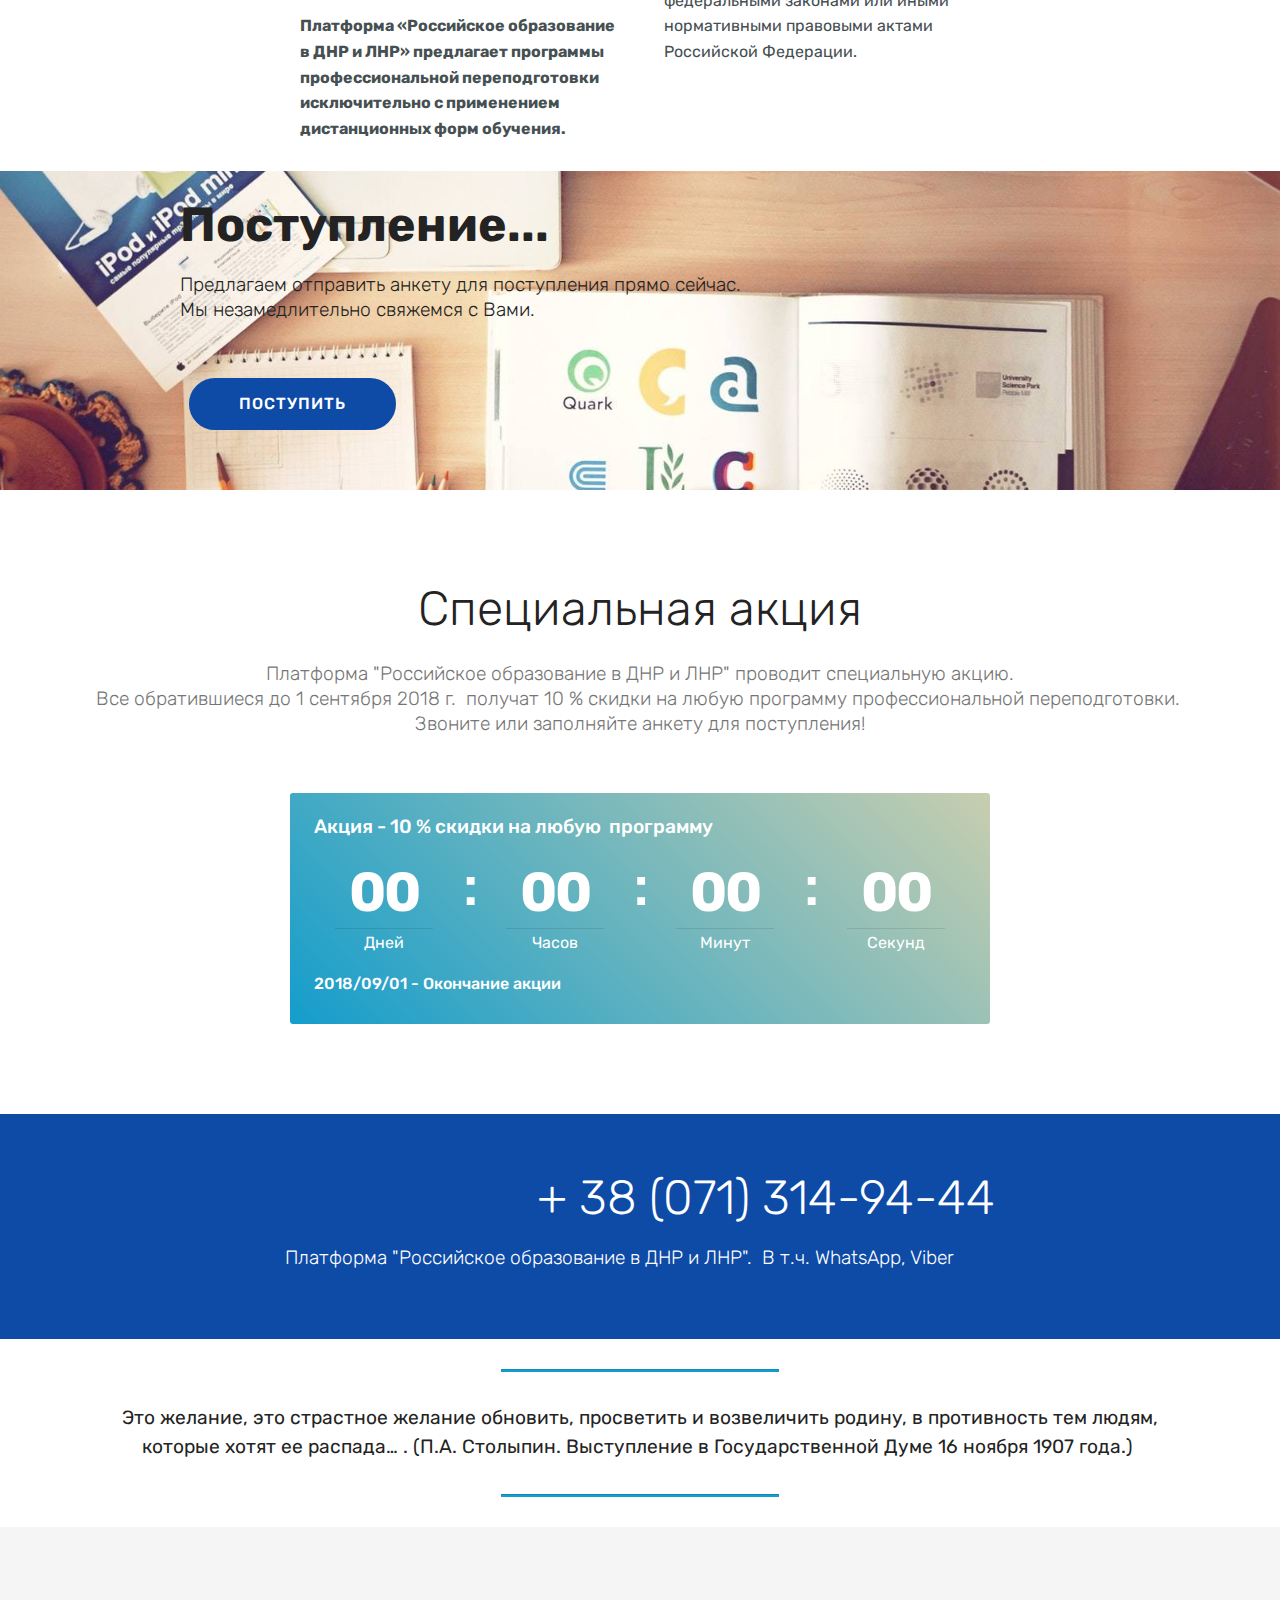
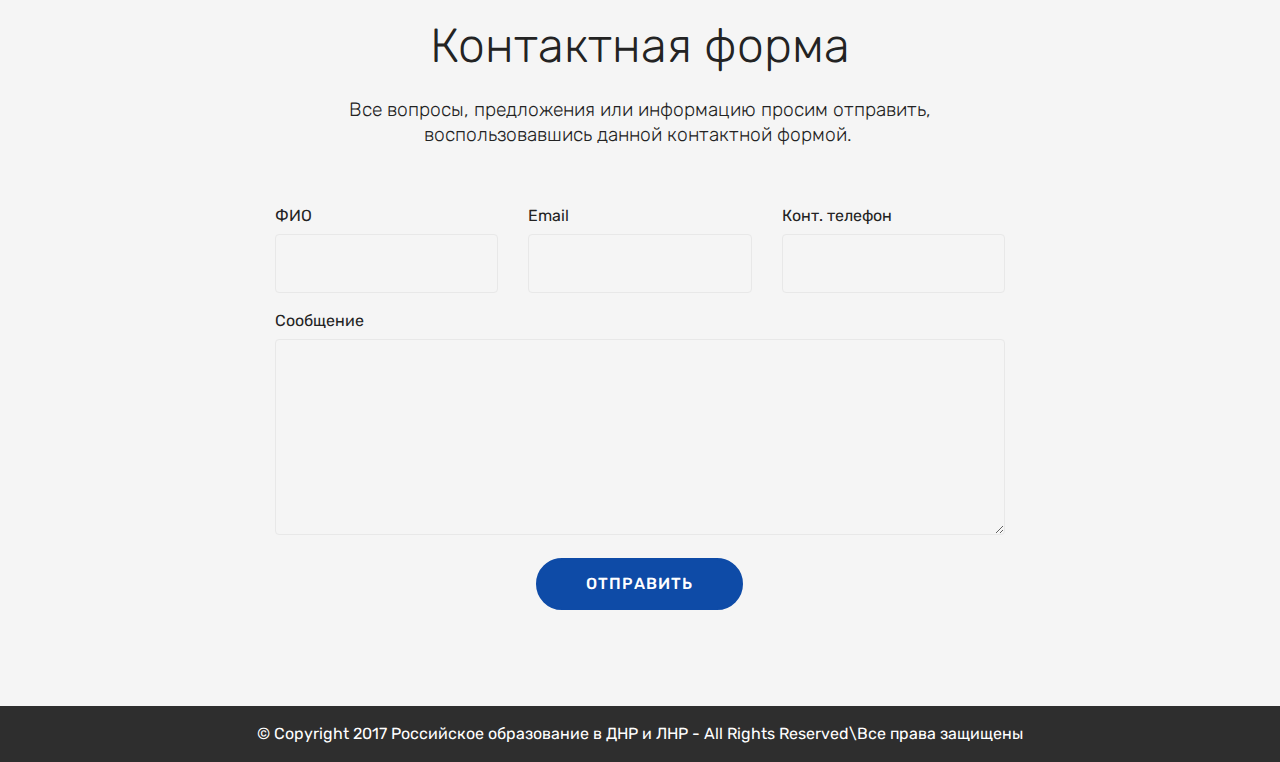
==== commit 211fb614: "create github pages" ====
--- a/index.html
+++ b/index.html
@@ -23,7 +23,7 @@
   
 </head>
 <body>
-<section class="menu cid-qSoLBfttf9" once="menu" id="menu1-0" data-rv-view="659">
+<section class="menu cid-qSoLBfttf9" once="menu" id="menu1-0" data-rv-view="713">
 
     
 
@@ -61,7 +61,7 @@
     </nav>
 </section>
 
-<section class="engine"><a href="https://mobirise.co/b">free web page creator</a></section><section class="mbr-section content5 cid-qSFTZ9n7me mbr-parallax-background" id="content5-t" data-rv-view="661">
+<section class="engine"><a href="https://mobirise.co/k">free bootstrap templates</a></section><section class="mbr-section content5 cid-qSFTZ9n7me mbr-parallax-background" id="content5-t" data-rv-view="715">
 
     
 
@@ -81,7 +81,7 @@
     </div>
 </section>
 
-<section class="mbr-section article content10 cid-qTNh8K9WNB" id="content10-y" data-rv-view="664">
+<section class="mbr-section article content10 cid-qTNh8K9WNB" id="content10-y" data-rv-view="718">
     
      
 
@@ -94,7 +94,7 @@
     </div>
 </section>
 
-<section class="mbr-section content4 cid-qY96LRmOaZ" id="content4-1l" data-rv-view="666">
+<section class="mbr-section content4 cid-qY96LRmOaZ" id="content4-1l" data-rv-view="720">
 
     
 
@@ -109,7 +109,7 @@
     </div>
 </section>
 
-<section class="mbr-section content4 cid-qTTrcpCwOd" id="content4-15" data-rv-view="668">
+<section class="mbr-section content4 cid-qTTrcpCwOd" id="content4-15" data-rv-view="722">
 
     
 
@@ -124,7 +124,7 @@
     </div>
 </section>
 
-<section class="features18 popup-btn-cards cid-qSBzvaoB6Y" id="features18-7" data-rv-view="670">
+<section class="features18 popup-btn-cards cid-qSBzvaoB6Y" id="features18-7" data-rv-view="724">
 
     
 
@@ -185,7 +185,7 @@
     </div>
 </section>
 
-<section class="features18 popup-btn-cards cid-qSBzxkYYxD" id="features18-8" data-rv-view="673">
+<section class="features18 popup-btn-cards cid-qSBzxkYYxD" id="features18-8" data-rv-view="727">
 
     
 
@@ -257,7 +257,7 @@
     </div>
 </section>
 
-<section class="mbr-section content4 cid-qTUDIdF4Mk" id="content4-17" data-rv-view="676">
+<section class="mbr-section content4 cid-qTUDIdF4Mk" id="content4-17" data-rv-view="730">
 
     
 
@@ -272,7 +272,7 @@
     </div>
 </section>
 
-<section class="mbr-section content4 cid-qTUDRlviqO" id="content4-18" data-rv-view="678">
+<section class="mbr-section content4 cid-qTUDRlviqO" id="content4-18" data-rv-view="732">
 
     
 
@@ -287,7 +287,7 @@
     </div>
 </section>
 
-<section class="cid-qTUIIFgzxZ" id="image2-1b" data-rv-view="680">
+<section class="cid-qTUIIFgzxZ" id="image2-1b" data-rv-view="734">
 
     
 
@@ -299,7 +299,7 @@
     </figure>
 </section>
 
-<section class="mbr-section article content11 cid-qTULfEZPD5" id="content11-1d" data-rv-view="682">
+<section class="mbr-section article content11 cid-qTULfEZPD5" id="content11-1d" data-rv-view="736">
      
 
     <div class="container">
@@ -317,7 +317,7 @@
     </div>
 </section>
 
-<section class="cid-qSBA0ldBiK" id="video3-a" data-rv-view="683">
+<section class="cid-qSBA0ldBiK" id="video3-a" data-rv-view="737">
 
     
     
@@ -328,7 +328,7 @@
     </figure>
 </section>
 
-<section class="cid-qTUNmCPP6P" id="social-buttons2-1e" data-rv-view="685">
+<section class="cid-qTUNmCPP6P" id="social-buttons2-1e" data-rv-view="739">
 
     
 
@@ -364,7 +364,7 @@
     </div>
 </section>
 
-<section class="mbr-section article content3 cid-qTUOib67sO" id="content3-1f" data-rv-view="688">
+<section class="mbr-section article content3 cid-qTUOib67sO" id="content3-1f" data-rv-view="742">
       
      
 
@@ -383,7 +383,7 @@
     </div>
 </section>
 
-<section class="mbr-section content4 cid-qTUPJRyhAK" id="content4-1g" data-rv-view="689">
+<section class="mbr-section content4 cid-qTUPJRyhAK" id="content4-1g" data-rv-view="743">
 
     
 
@@ -398,7 +398,7 @@
     </div>
 </section>
 
-<section class="timeline2 cid-qTUTJyt0sK" id="timeline2-1h" data-rv-view="691">
+<section class="timeline2 cid-qTUTJyt0sK" id="timeline2-1h" data-rv-view="745">
 
     
 
@@ -416,7 +416,7 @@
                 <div class="col-xs-12 col-md-6 align-left">
                     <div class="timeline-text-content">
                         <h4 class="mbr-timeline-title pb-3 mbr-fonts-style display-5">Выбор</h4>
-                        <p class="mbr-timeline-text mbr-fonts-style display-7">Выбираете из нашего списка интересующее Вас направление профессиональной переподготовки. Если не хотите звонить, заполните, пожалуйста, <a href="https://docs.google.com/forms/d/e/1FAIpQLSfsjXO8q7GgI-CrxErCMG_btGBoQPFBnuELSrhAV-GHvSKVQQ/viewform?usp=sf_link" target="_blank" class="text-secondary">рег.форму.&nbsp;</a></p>
+                        <p class="mbr-timeline-text mbr-fonts-style display-7">Выбираете из нашего списка интересующее Вас направление профессиональной переподготовки. Если не хотите звонить, заполните, пожалуйста, <a href="https://docs.google.com/forms/d/e/1FAIpQLSfsjXO8q7GgI-CrxErCMG_btGBoQPFBnuELSrhAV-GHvSKVQQ/viewform?usp=sf_link" target="_blank" class="text-secondary">рег.форму (прим. Поступить).&nbsp;</a></p>
                      </div>
                 </div>
             </div>
@@ -428,7 +428,7 @@
                 <div class="col-xs-12 col-md-6 align-left ">
                     <div class="timeline-text-content">
                         <h4 class="mbr-timeline-title pb-3 mbr-fonts-style display-5">Звонок и встреча</h4>
-                        <p class="mbr-timeline-text mbr-fonts-style display-7">Звоните по телефону + 38 (071) 314 94 44 или же заполняете <a href="https://docs.google.com/forms/d/e/1FAIpQLSfsjXO8q7GgI-CrxErCMG_btGBoQPFBnuELSrhAV-GHvSKVQQ/viewform?usp=sf_link" target="_blank" class="text-secondary">рег.форму.</a> Договариваемся о месте и времени проведения встречи. Проводим встречу и  обсуждаем все существенные условия. Выбираем партнерское учебное заведение.</p>
+                        <p class="mbr-timeline-text mbr-fonts-style display-7">Звоните по телефону + 38 (071) 314 94 44 или же заполняете <a href="https://docs.google.com/forms/d/e/1FAIpQLSfsjXO8q7GgI-CrxErCMG_btGBoQPFBnuELSrhAV-GHvSKVQQ/viewform?usp=sf_link" target="_blank" class="text-secondary">рег.форму (прим. Поступить).</a> Договариваемся о месте и времени проведения встречи. Проводим встречу и  обсуждаем все существенные условия. Выбираем партнерское учебное заведение.</p>
                     </div>
                 </div>
             </div> 
@@ -514,7 +514,7 @@
     </div>
 </section>
 
-<section class="mbr-section content4 cid-qTUZwuy0BW" id="content4-1i" data-rv-view="694">
+<section class="mbr-section content4 cid-qTUZwuy0BW" id="content4-1i" data-rv-view="748">
 
     
 
@@ -529,7 +529,7 @@
     </div>
 </section>
 
-<section class="mbr-section article content3 cid-qTV04bXQsJ" id="content3-1j" data-rv-view="696">
+<section class="mbr-section article content3 cid-qTV04bXQsJ" id="content3-1j" data-rv-view="750">
       
      
 
@@ -561,7 +561,7 @@
     </div>
 </section>
 
-<section class="mbr-section info3 cid-qSBBSfR9dX" id="info3-j" data-rv-view="697">
+<section class="mbr-section info3 cid-qSBBSfR9dX" id="info3-j" data-rv-view="751">
 
     
 
@@ -580,7 +580,7 @@
     </div>
 </section>
 
-<section class="countdown2 cid-qSBOLeO4VC" id="countdown2-q" data-rv-view="700">
+<section class="countdown2 cid-qSBOLeO4VC" id="countdown2-q" data-rv-view="754">
 
     
 
@@ -610,7 +610,7 @@
     </div>
 </section>
 
-<section class="mbr-section content4 cid-qTV7sCAKxk" id="content4-1k" data-rv-view="703">
+<section class="mbr-section content4 cid-qTV7sCAKxk" id="content4-1k" data-rv-view="757">
 
     
 
@@ -625,7 +625,7 @@
     </div>
 </section>
 
-<section class="mbr-section article content9 cid-qSBAXxhSQo" id="content9-h" data-rv-view="705">
+<section class="mbr-section article content9 cid-qSBAXxhSQo" id="content9-h" data-rv-view="759">
     
      
 
@@ -638,7 +638,7 @@
         </div>
 </section>
 
-<section class="mbr-section form1 cid-qSBARIAXbP mbr-parallax-background" id="form1-g" data-rv-view="707">
+<section class="mbr-section form1 cid-qSBARIAXbP mbr-parallax-background" id="form1-g" data-rv-view="761">
 
     
 
@@ -657,7 +657,7 @@
             <div class="media-container-column col-lg-8" data-form-type="formoid">
                     <div data-form-alert="" hidden="">Спасибо ! Мы незамедлительно свяжемся с Вами !</div>
             
-                    <form class="mbr-form" action="https://mobirise.com/" method="post" data-form-title="Mobirise Form"><input type="hidden" data-form-email="true" value="BovohFcDSugoM+QsveAjOSM2LmjTNl35nEN6xo4Ga0Y4Rpy7ZKYR2GOsgctLUrFokBJ+Apsta/y7hMcvxuEPkFBDrHNZ8K73xGlWcJp4UFmpUbpejlq5vS6BHkIYsr/6">
+                    <form class="mbr-form" action="https://mobirise.com/" method="post" data-form-title="Mobirise Form"><input type="hidden" data-form-email="true" value="VYLf/PbwHcegGhHqCHWqriTztgOimafKWwGC4YRcNTn5GWVKBolOzsn/WuxaKTBplyXntmaqcZPD6Rg8fA0tbglPO3Hx9XOctG+XyHXqEFU+I8HNhaPEttzXiumE6o4+">
                         <div class="row row-sm-offset">
                             <div class="col-md-4 multi-horizontal" data-for="name">
                                 <div class="form-group">
@@ -690,7 +690,7 @@
     </div>
 </section>
 
-<section once="" class="cid-qSBBJaa99d" id="footer6-i" data-rv-view="710">
+<section once="" class="cid-qSBBJaa99d" id="footer6-i" data-rv-view="764">
 
     
 
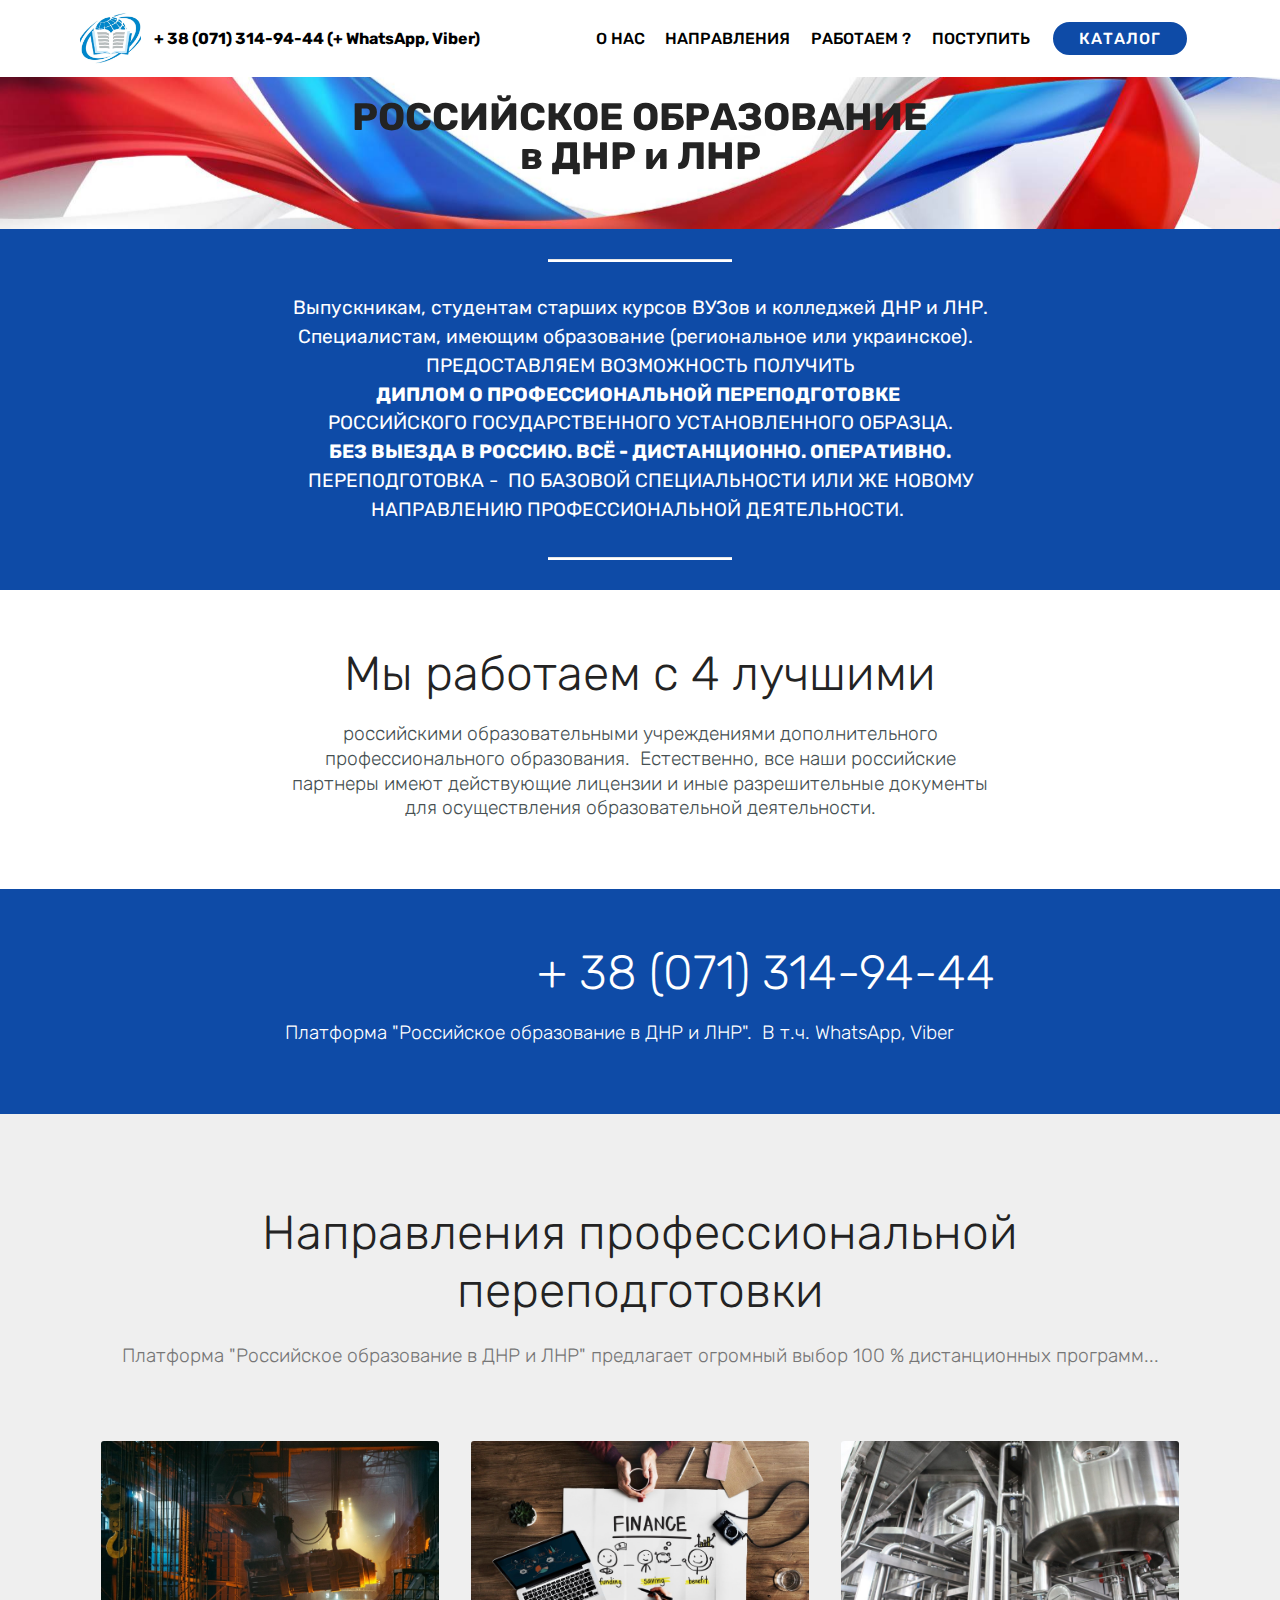
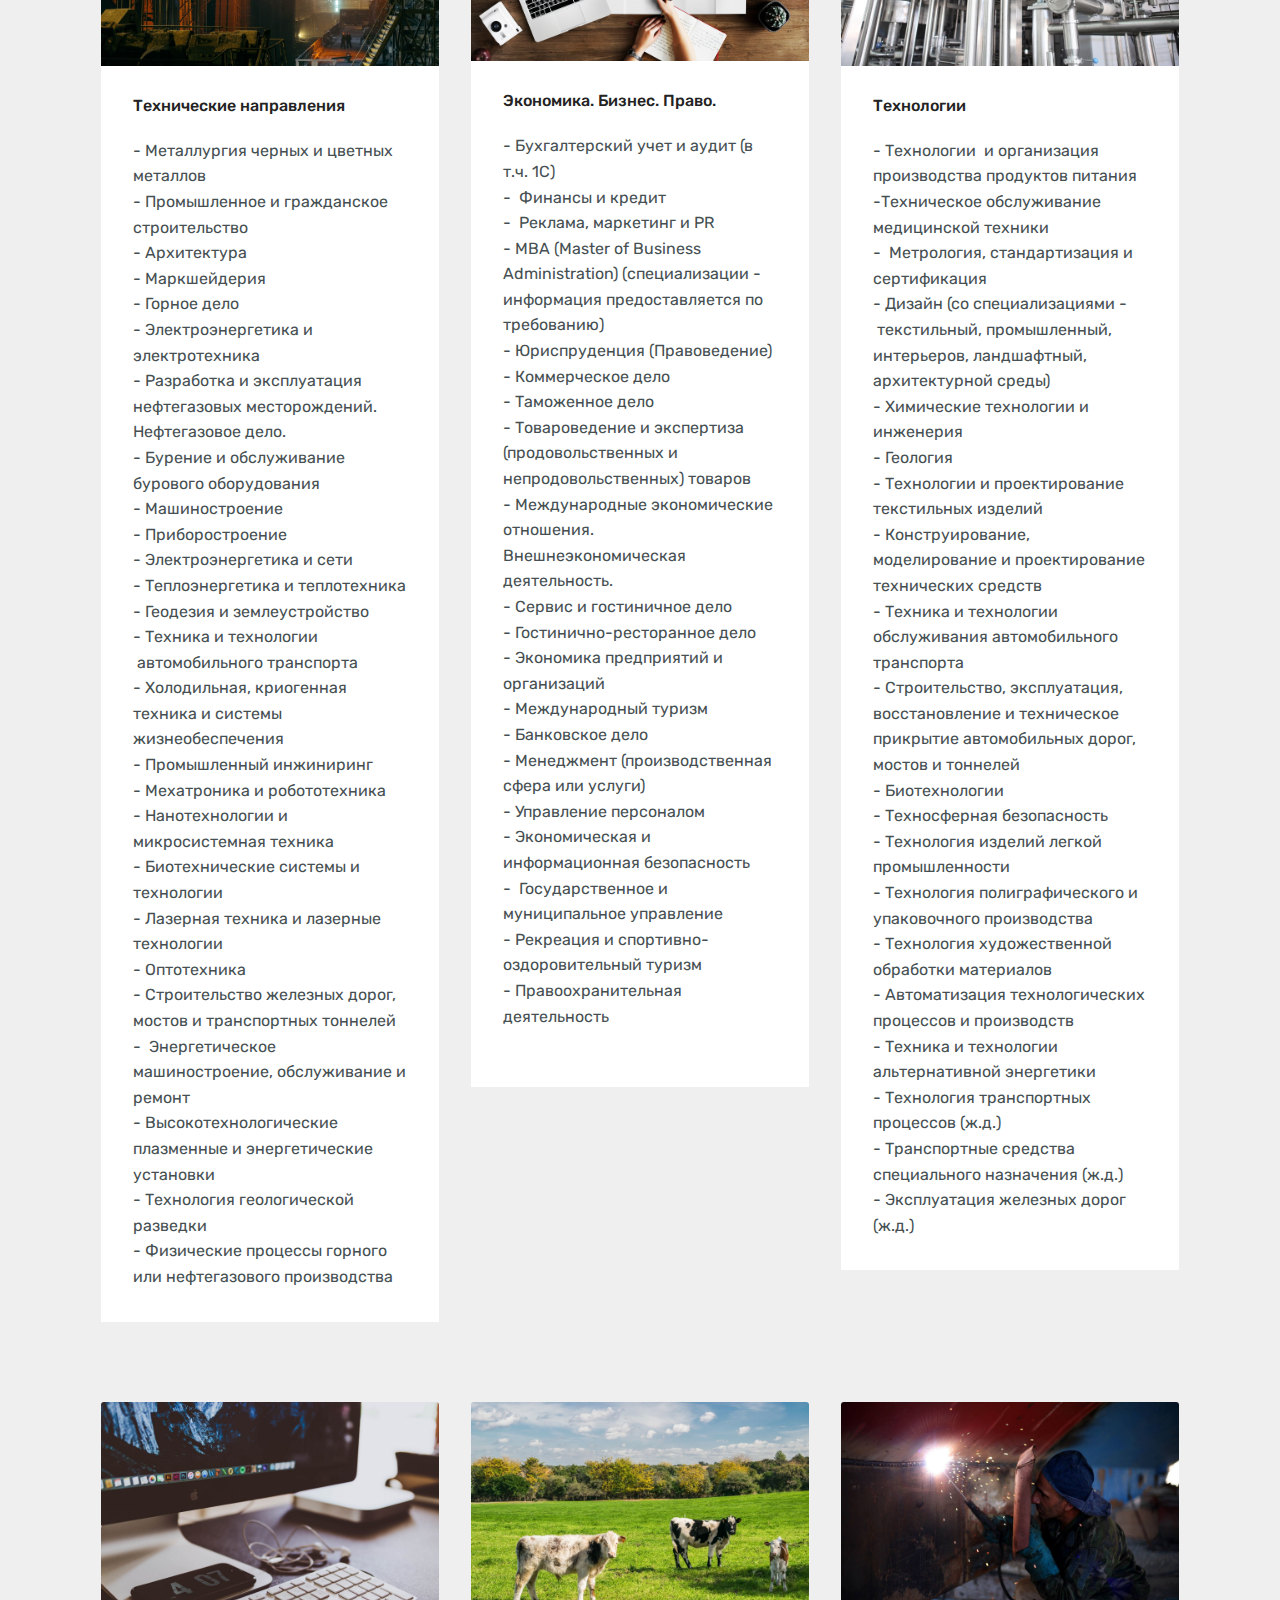
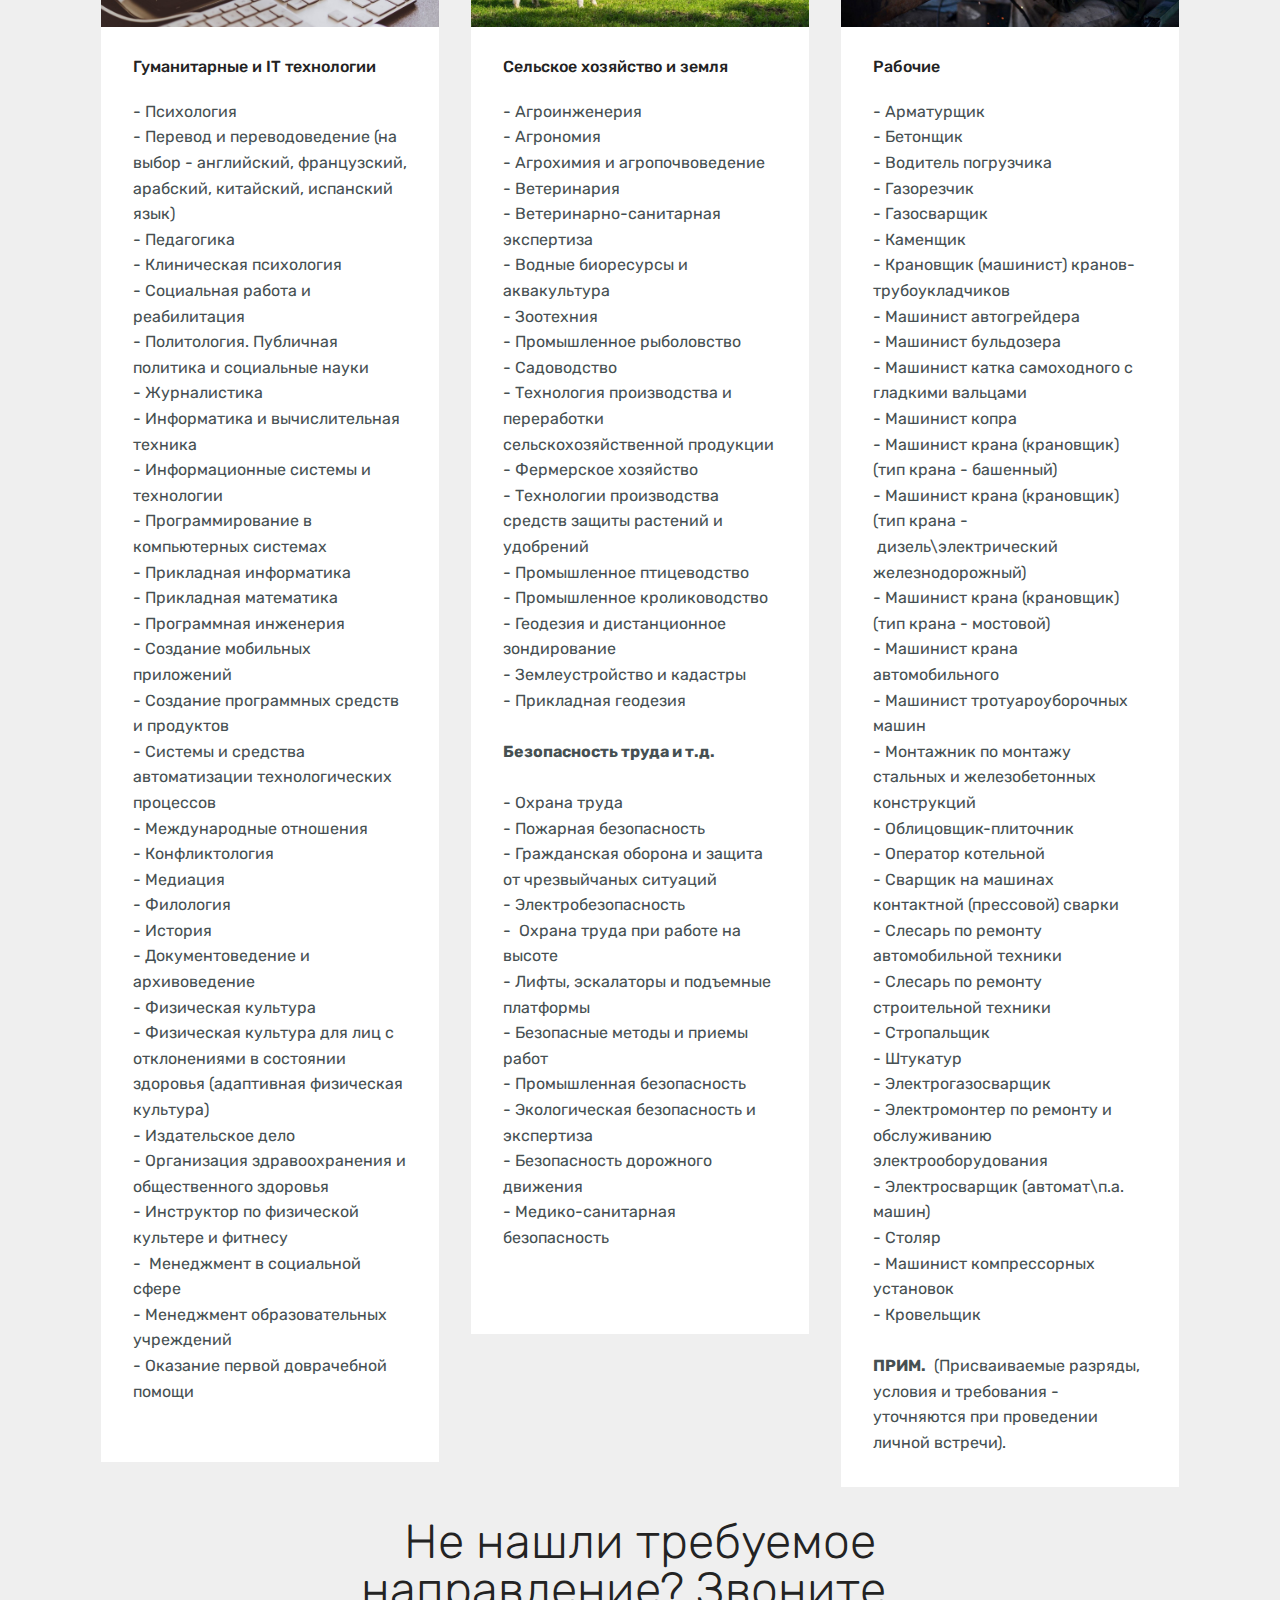
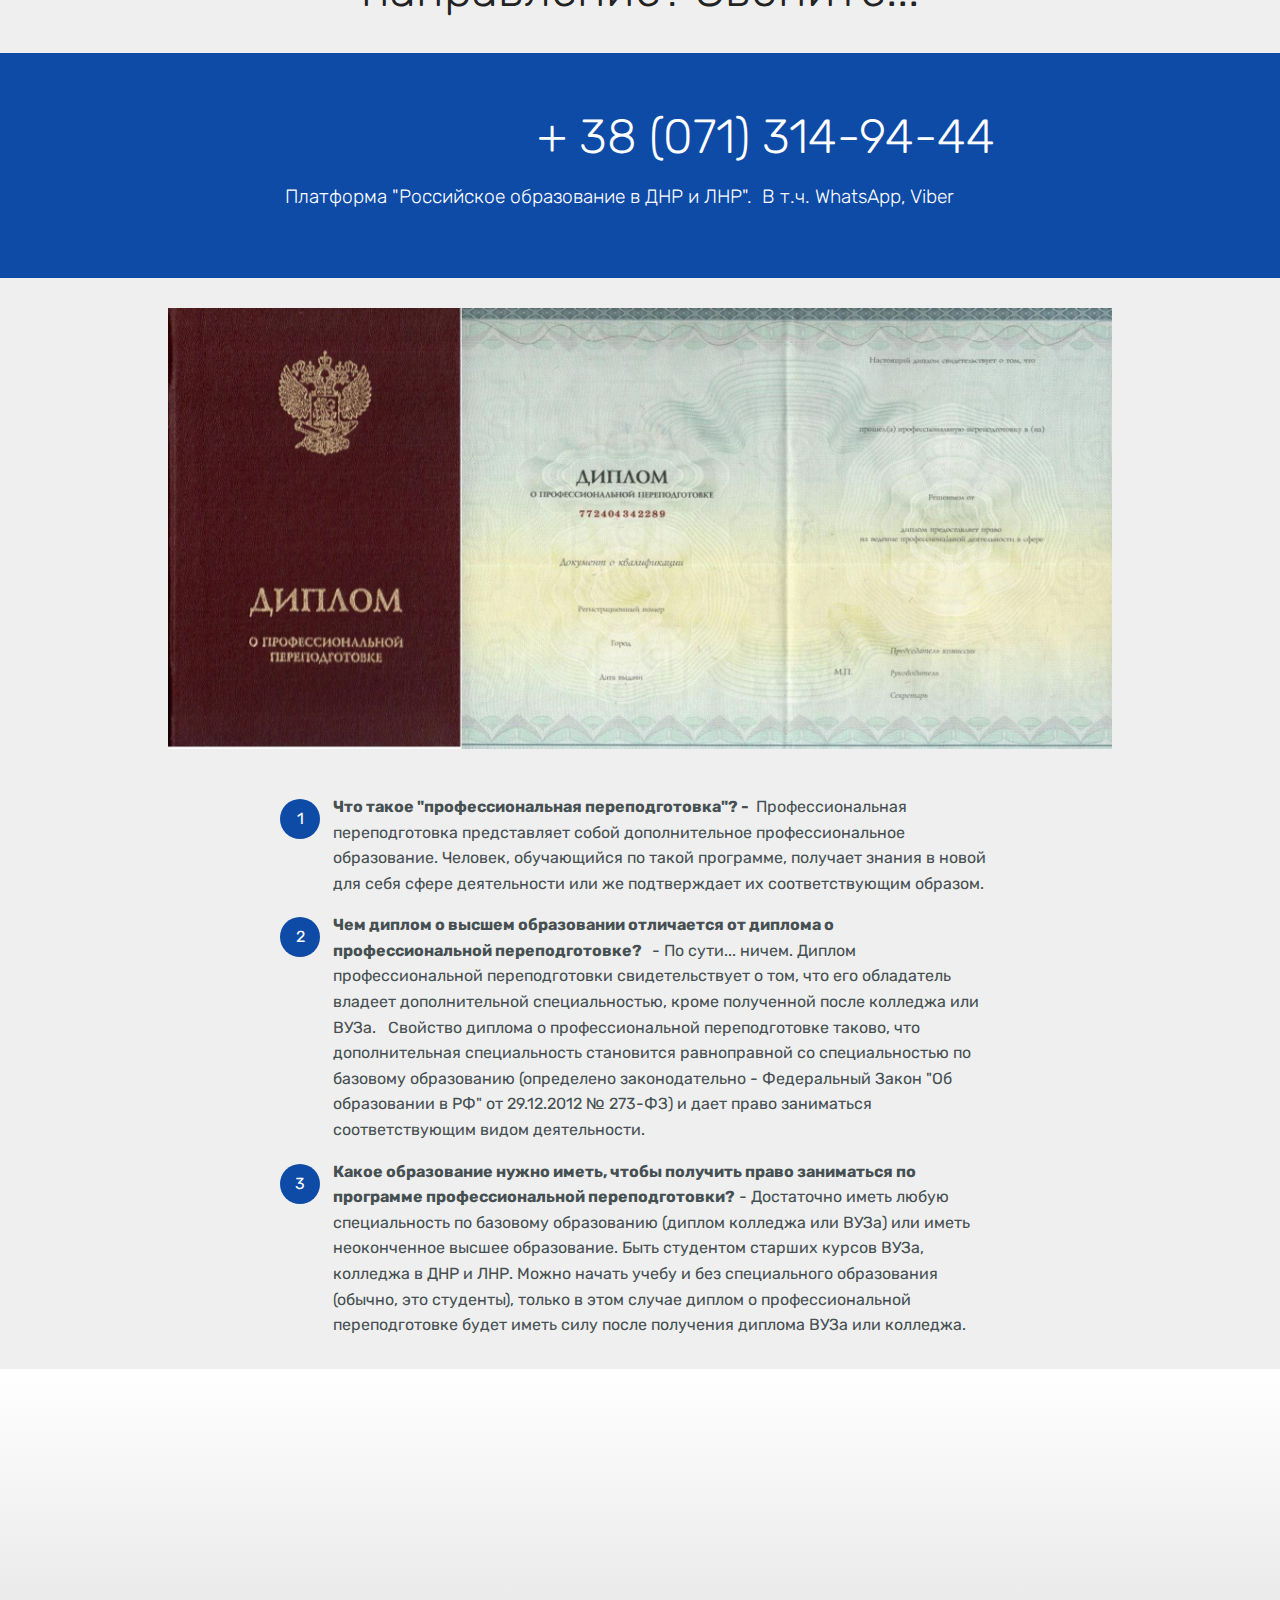
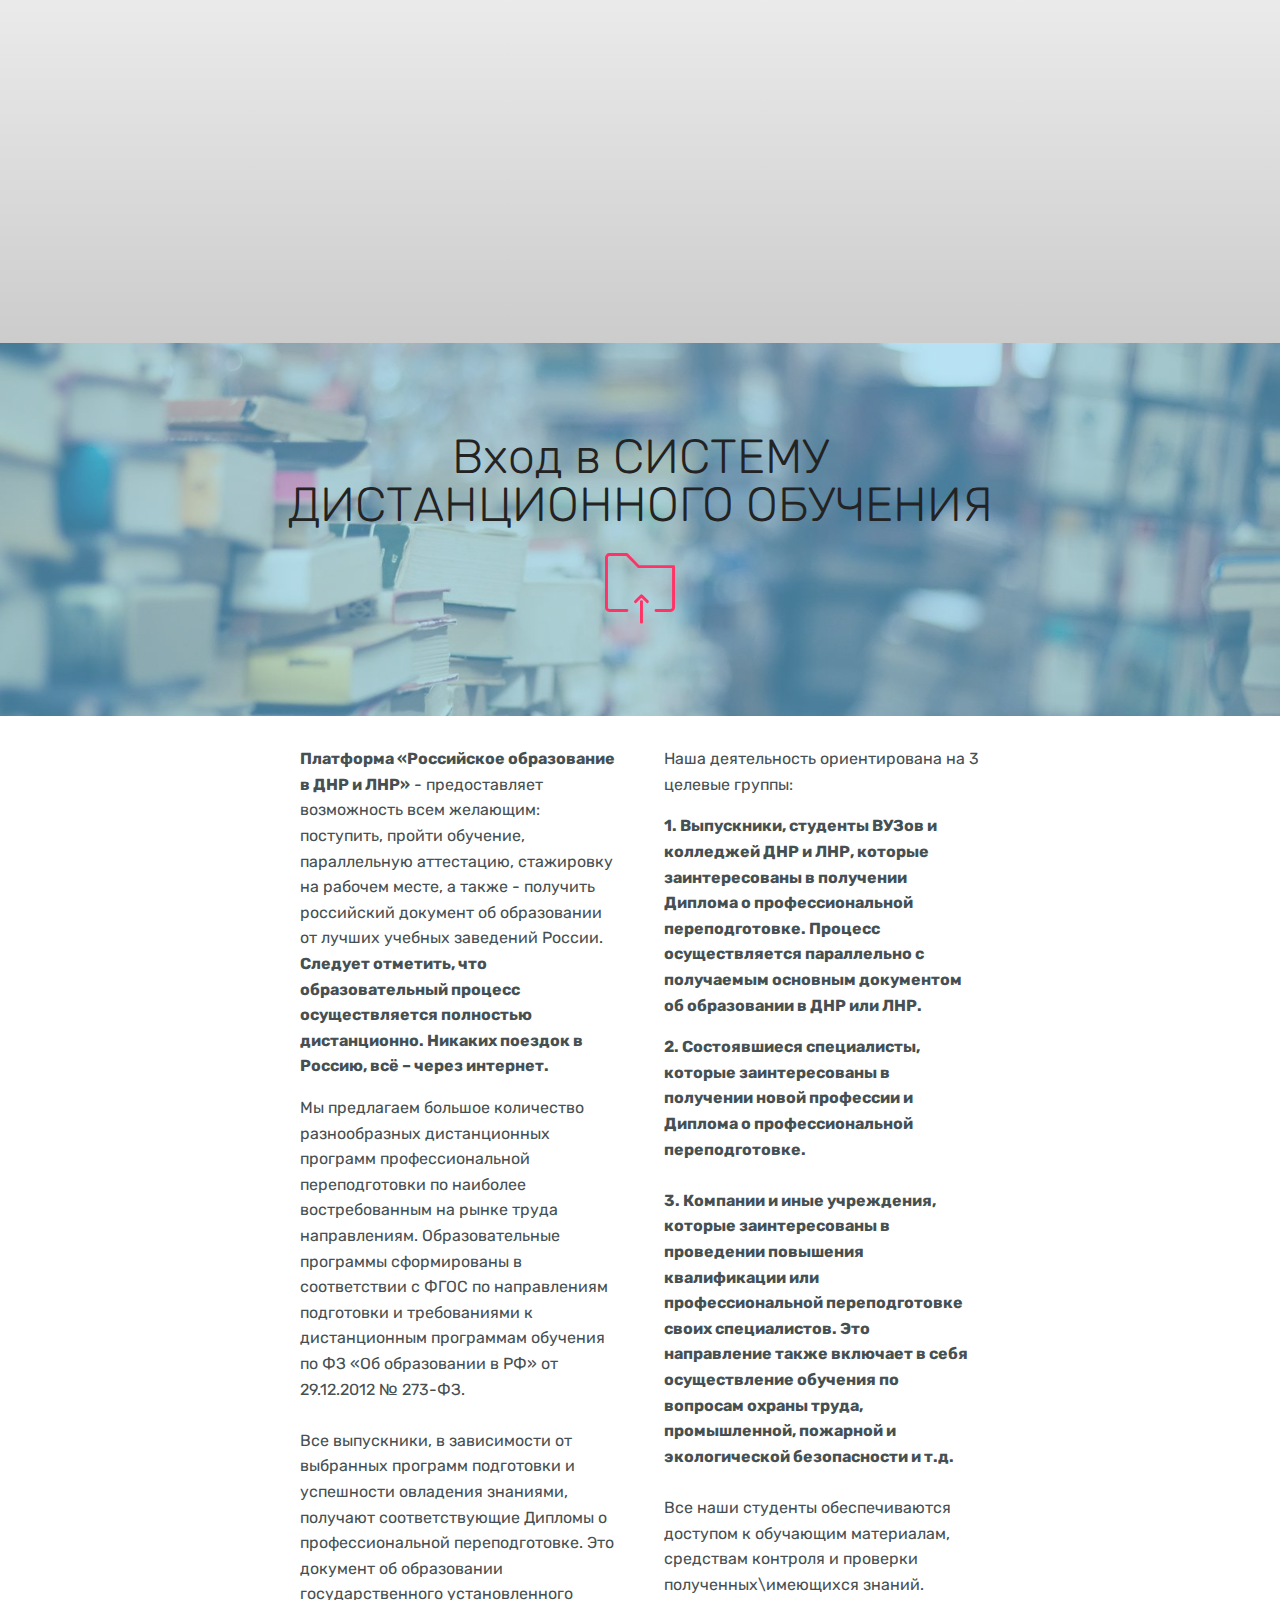
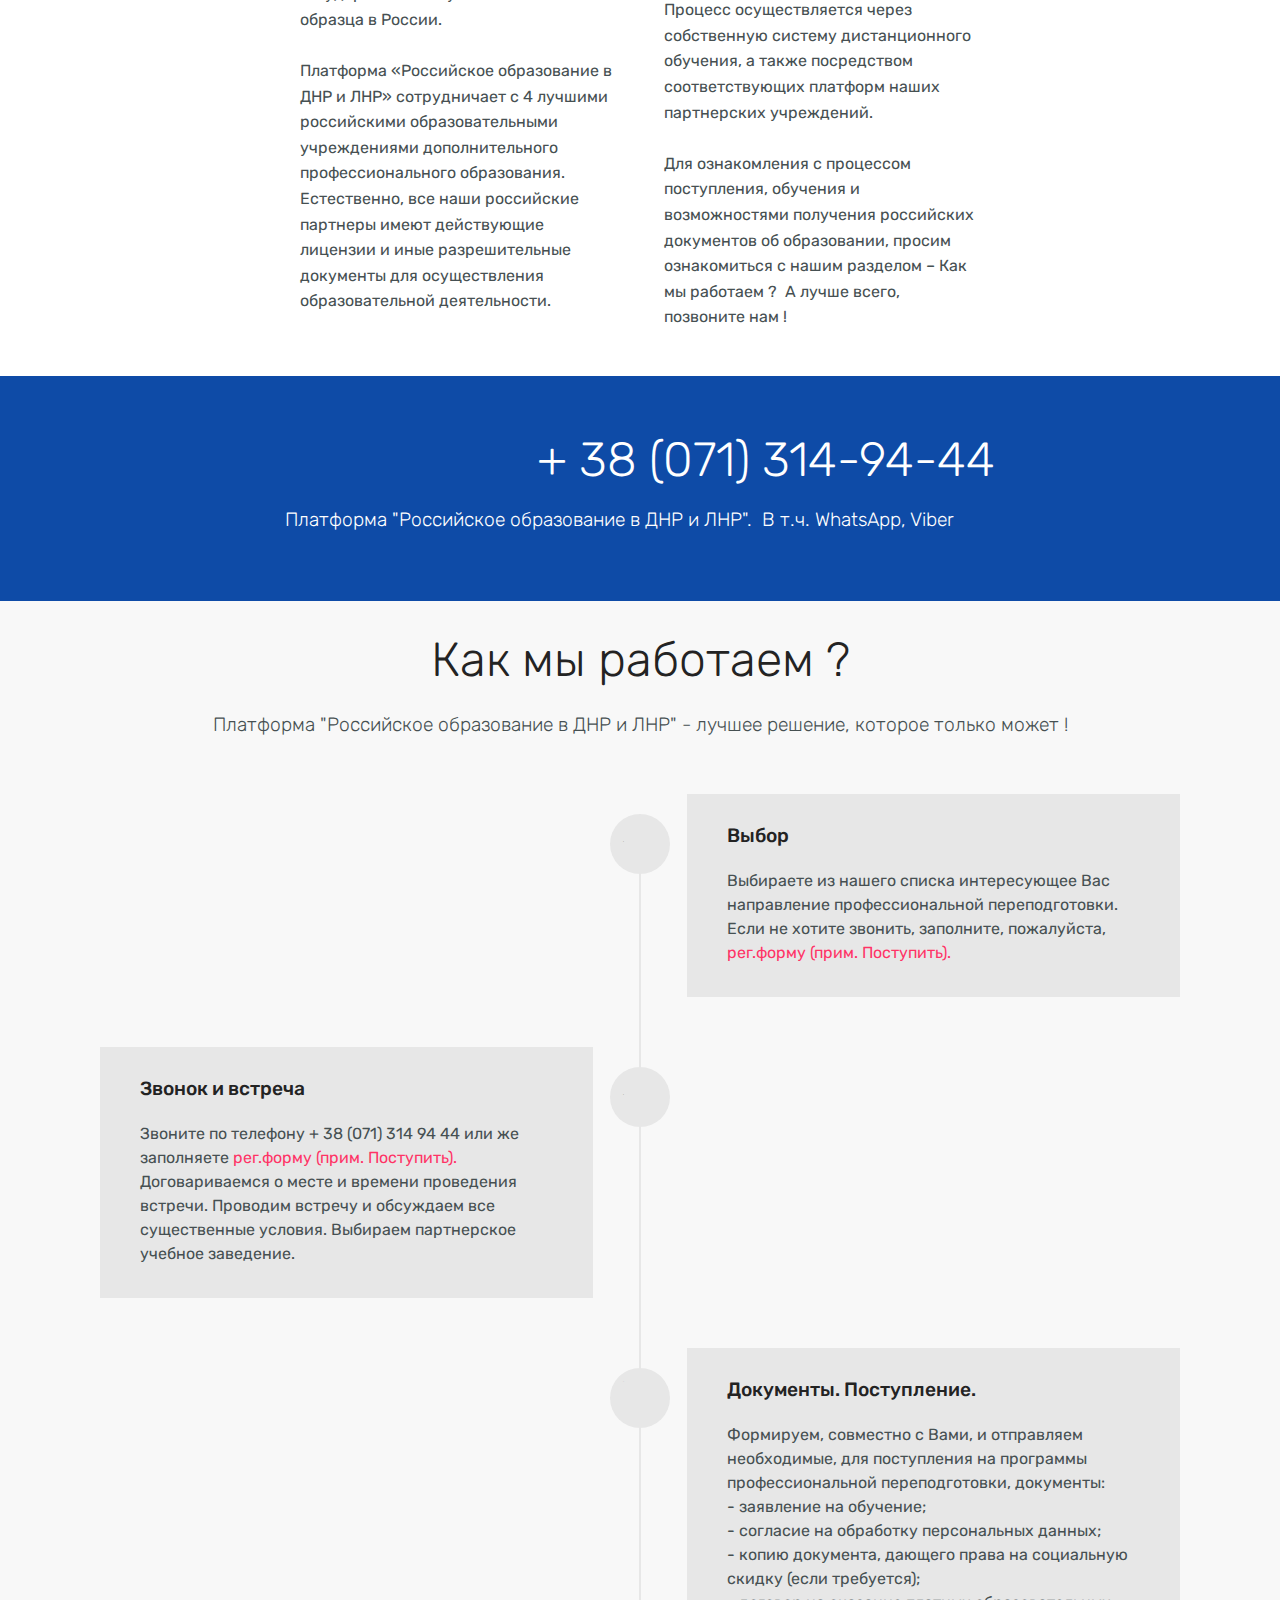
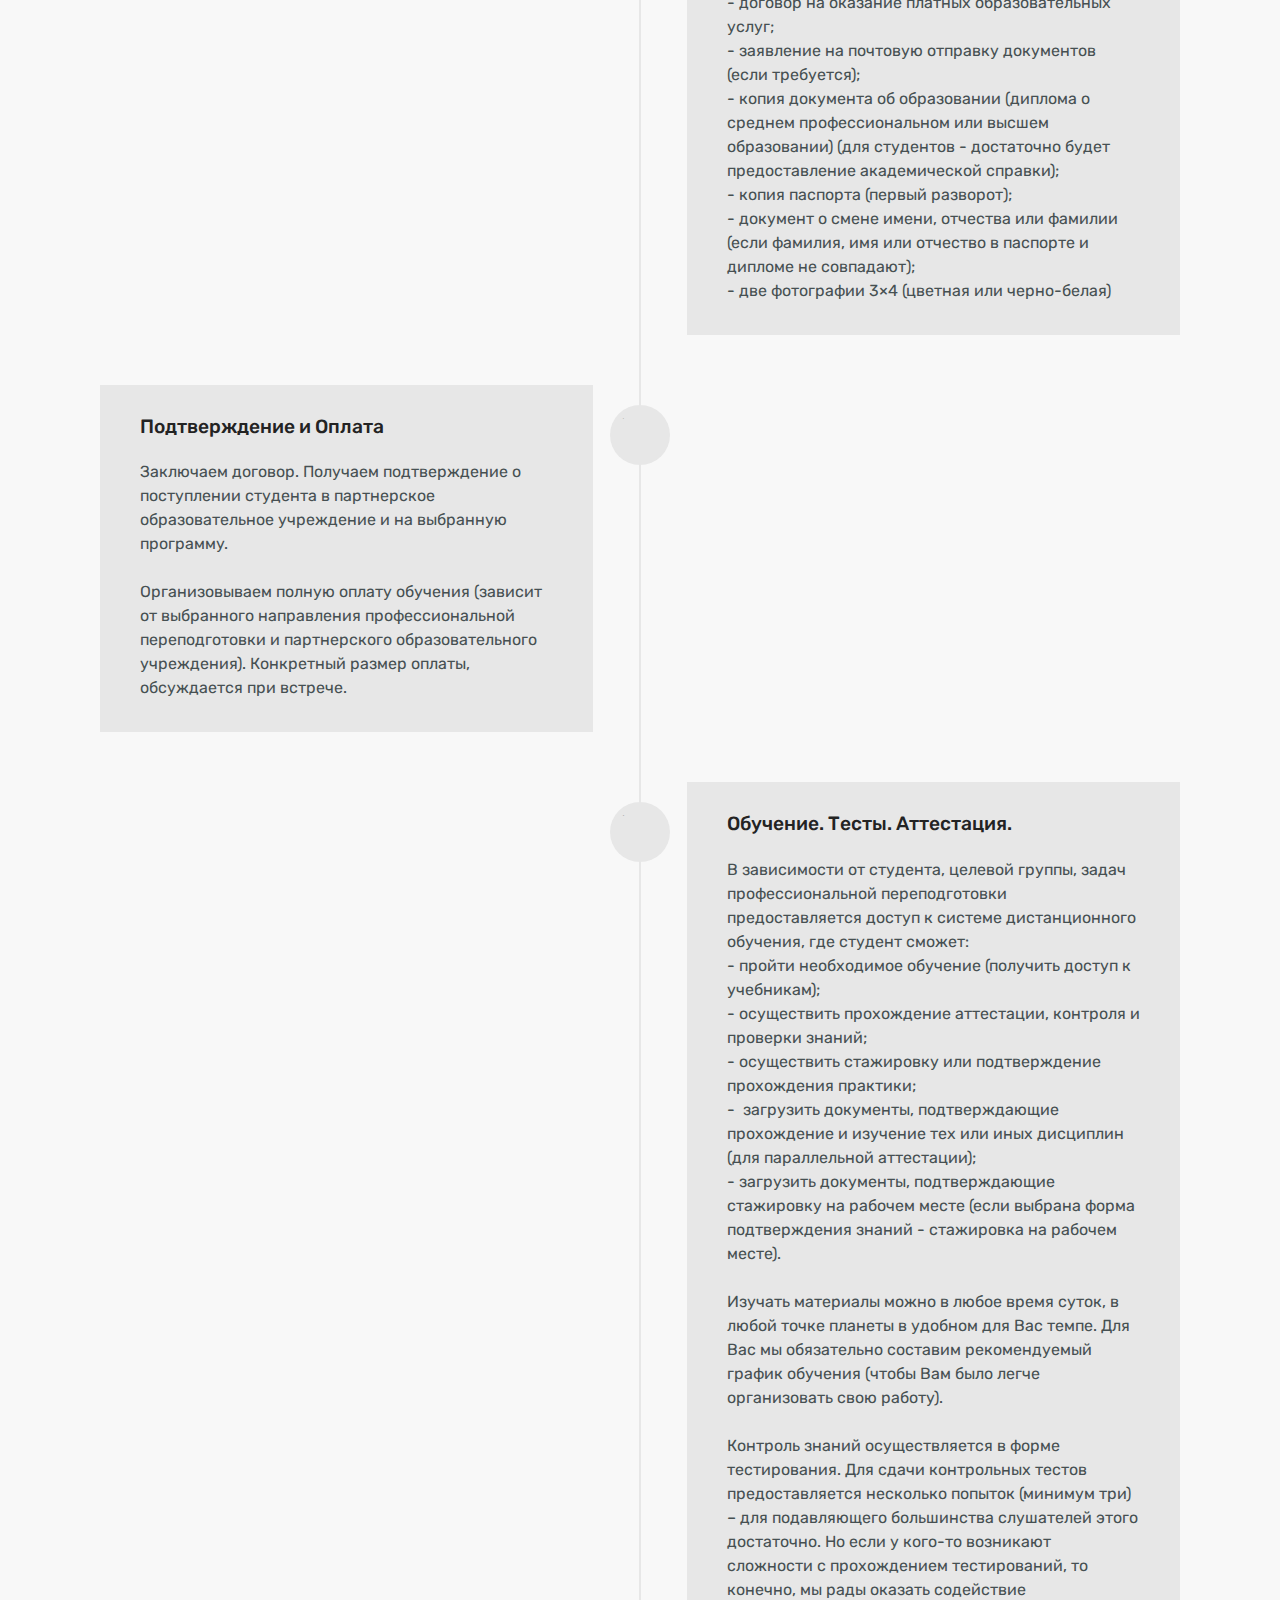
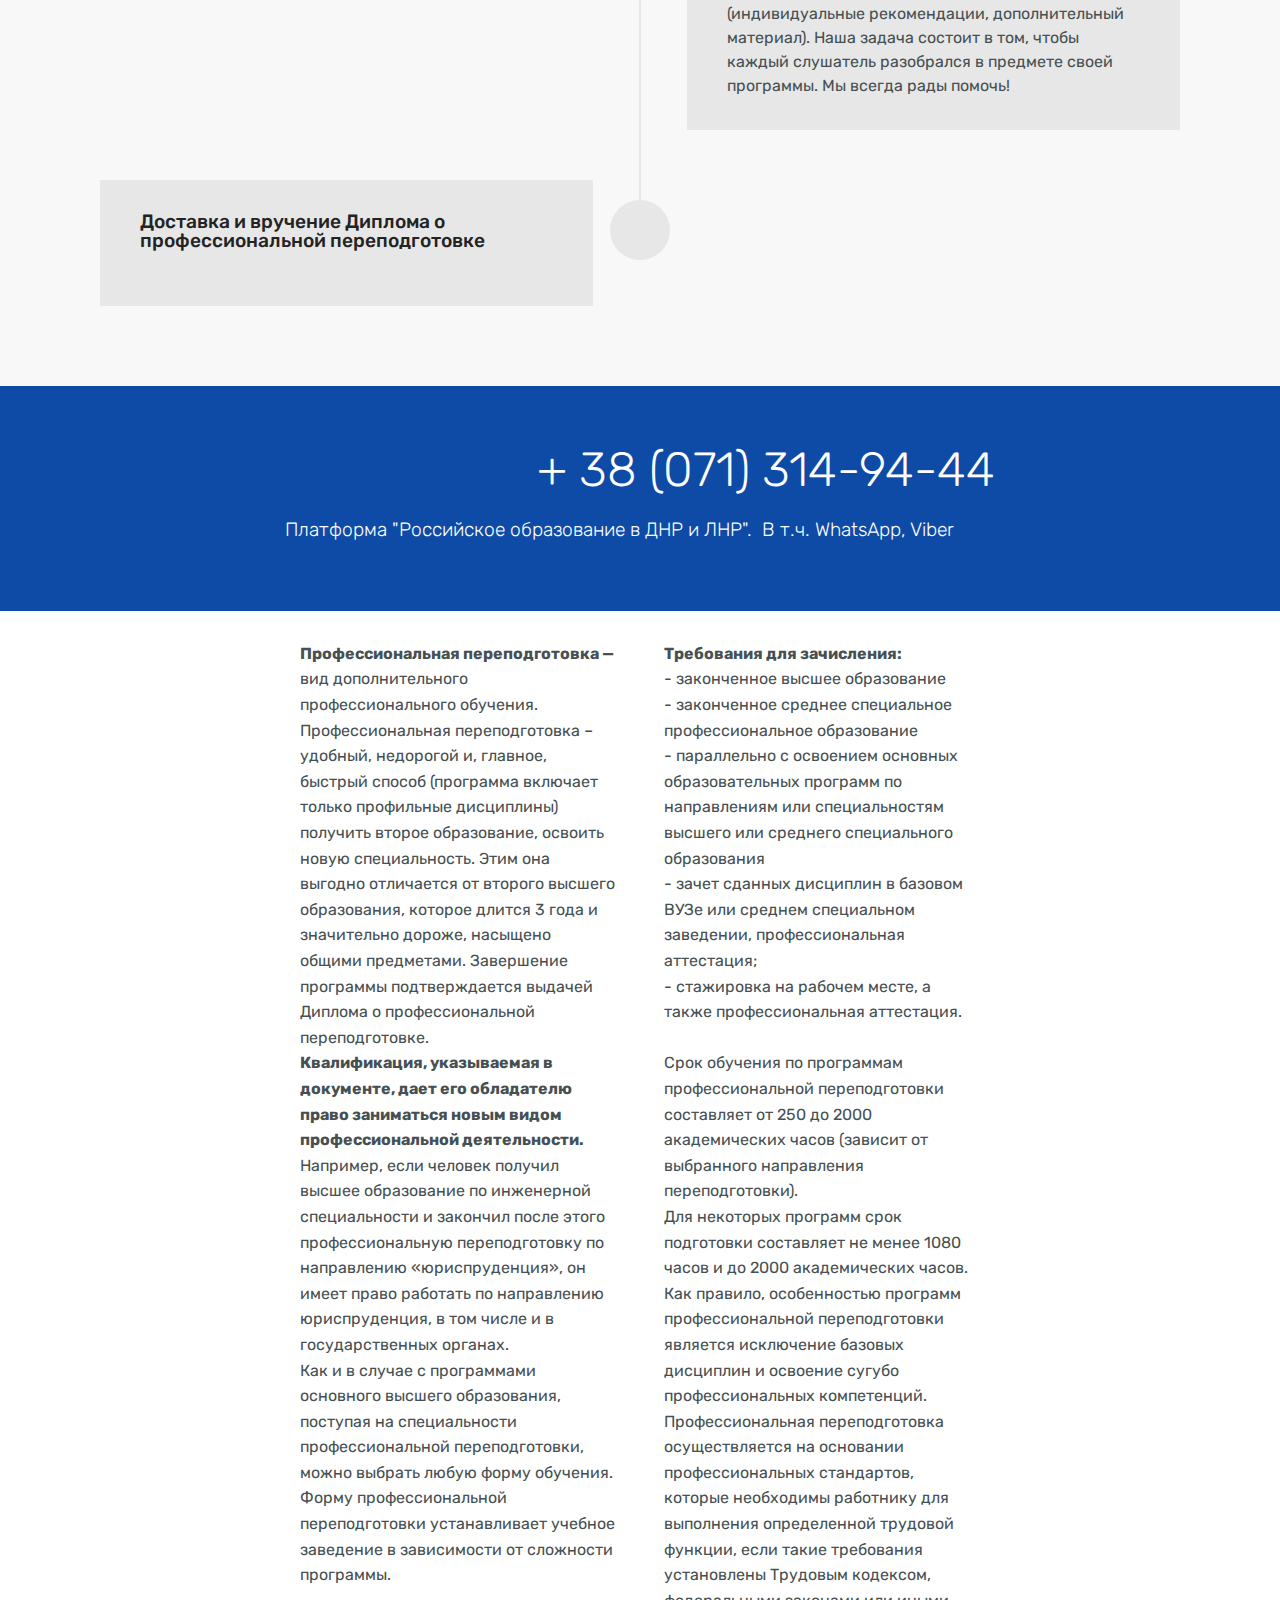
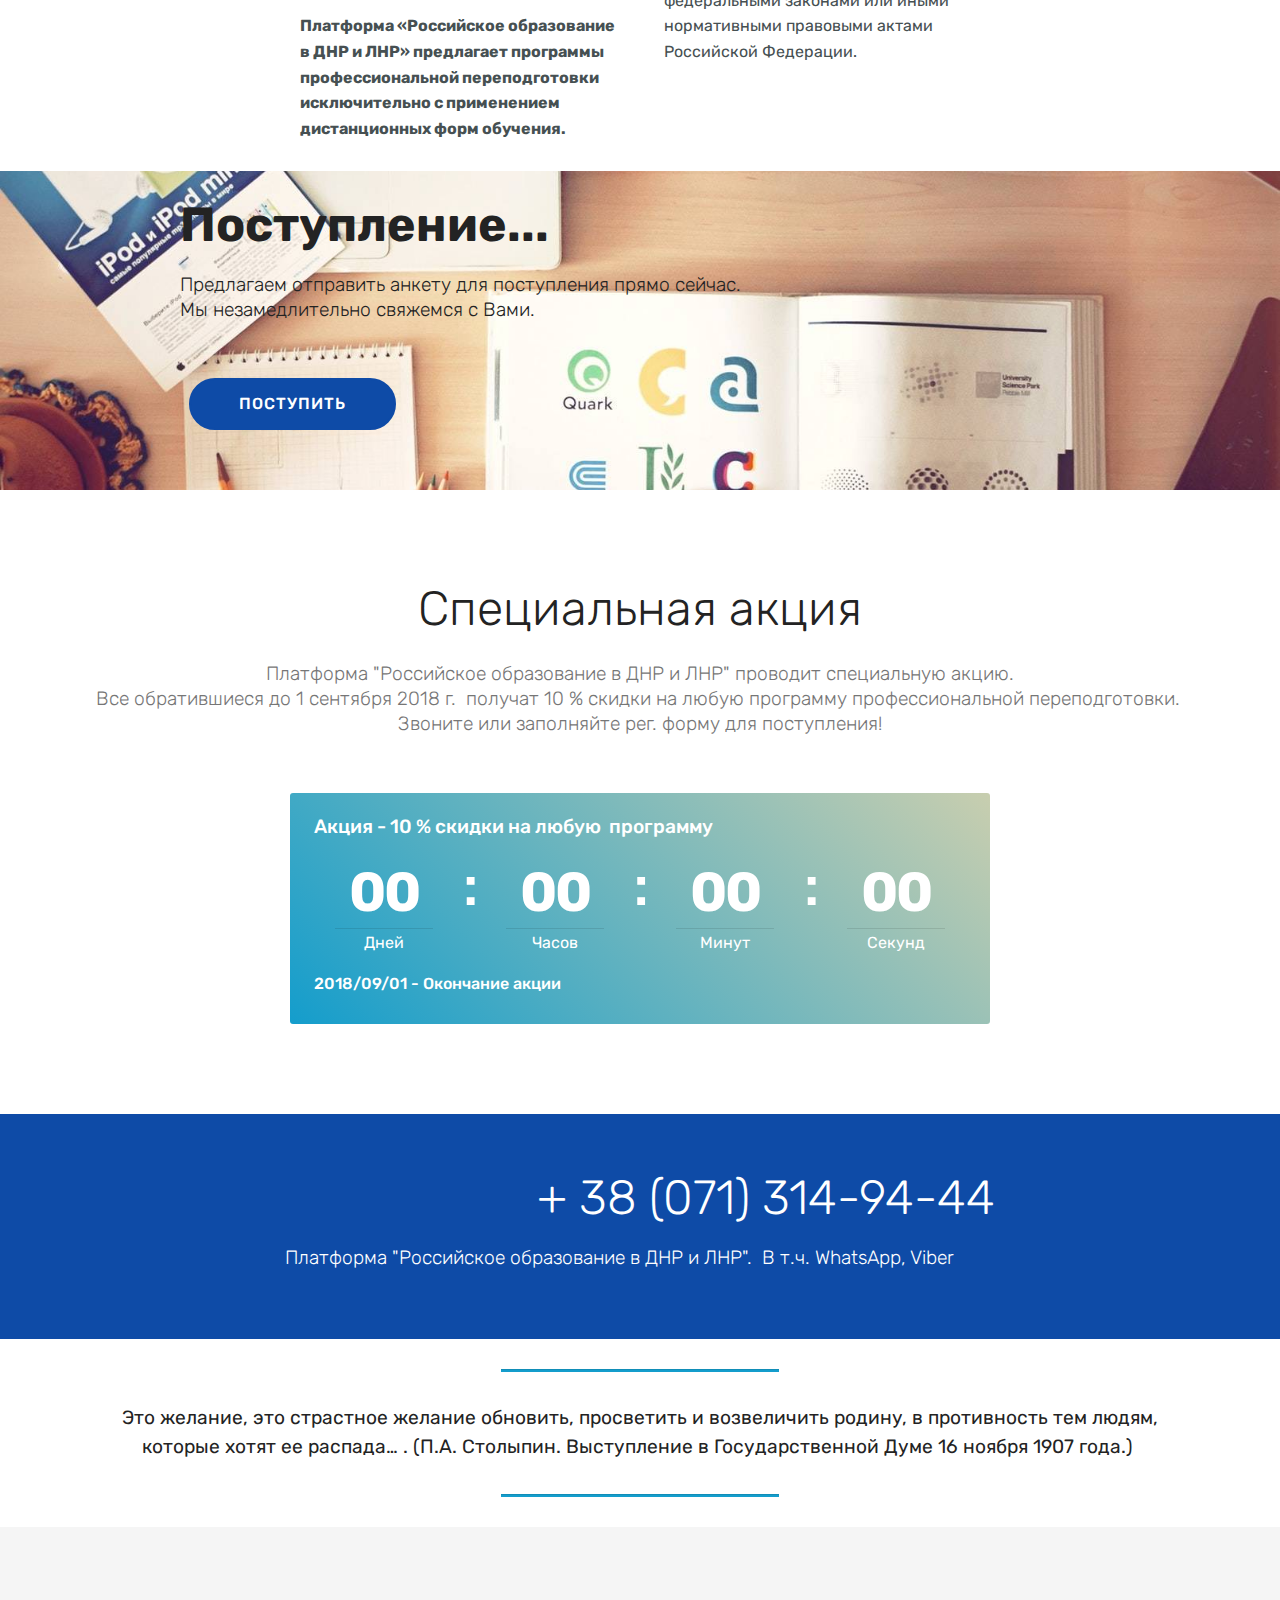
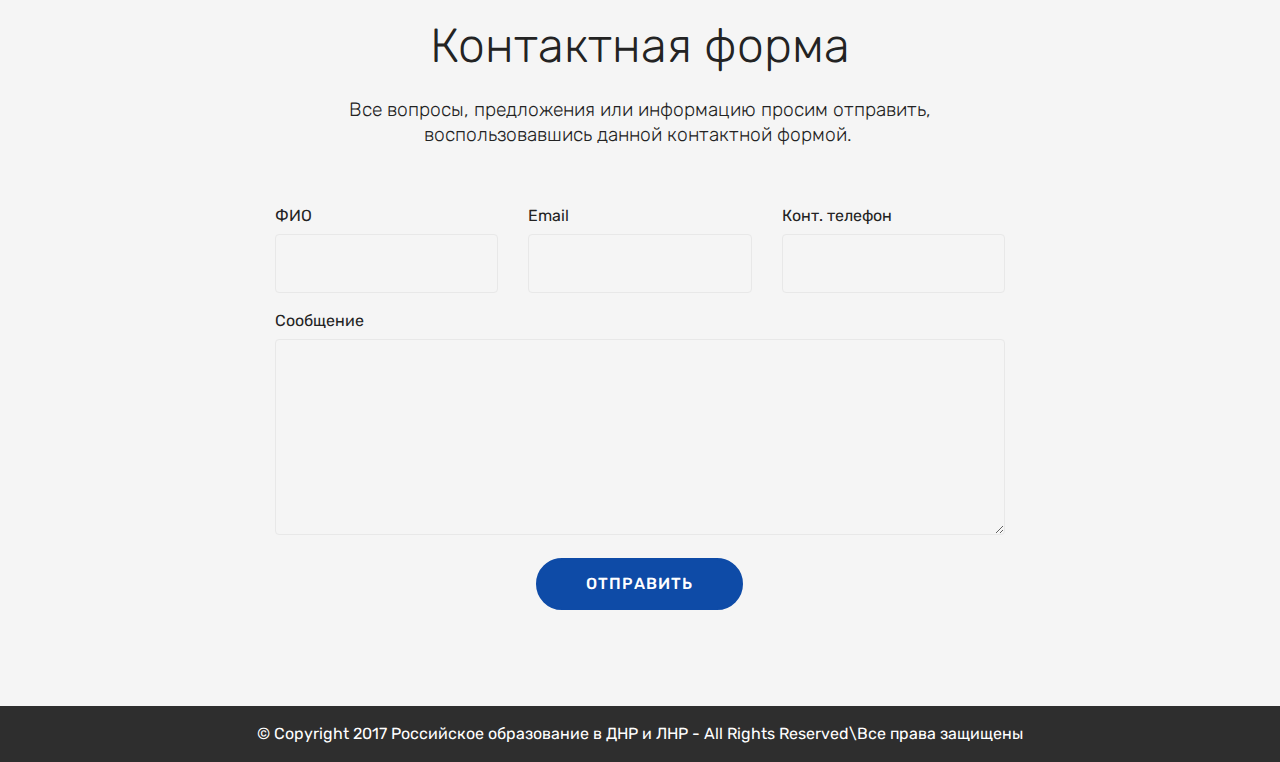
==== commit 9c886d6b: "create github pages" ====
--- a/index.html
+++ b/index.html
@@ -23,7 +23,7 @@
   
 </head>
 <body>
-<section class="menu cid-qSoLBfttf9" once="menu" id="menu1-0" data-rv-view="713">
+<section class="menu cid-qSoLBfttf9" once="menu" id="menu1-0" data-rv-view="767">
 
     
 
@@ -61,7 +61,7 @@
     </nav>
 </section>
 
-<section class="engine"><a href="https://mobirise.co/k">free bootstrap templates</a></section><section class="mbr-section content5 cid-qSFTZ9n7me mbr-parallax-background" id="content5-t" data-rv-view="715">
+<section class="engine"><a href="https://mobirise.co/f">free bootstrap builder</a></section><section class="mbr-section content5 cid-qSFTZ9n7me mbr-parallax-background" id="content5-t" data-rv-view="769">
 
     
 
@@ -81,7 +81,7 @@
     </div>
 </section>
 
-<section class="mbr-section article content10 cid-qTNh8K9WNB" id="content10-y" data-rv-view="718">
+<section class="mbr-section article content10 cid-qTNh8K9WNB" id="content10-y" data-rv-view="772">
     
      
 
@@ -94,7 +94,7 @@
     </div>
 </section>
 
-<section class="mbr-section content4 cid-qY96LRmOaZ" id="content4-1l" data-rv-view="720">
+<section class="mbr-section content4 cid-qY96LRmOaZ" id="content4-1l" data-rv-view="774">
 
     
 
@@ -109,7 +109,7 @@
     </div>
 </section>
 
-<section class="mbr-section content4 cid-qTTrcpCwOd" id="content4-15" data-rv-view="722">
+<section class="mbr-section content4 cid-qTTrcpCwOd" id="content4-15" data-rv-view="776">
 
     
 
@@ -124,7 +124,7 @@
     </div>
 </section>
 
-<section class="features18 popup-btn-cards cid-qSBzvaoB6Y" id="features18-7" data-rv-view="724">
+<section class="features18 popup-btn-cards cid-qSBzvaoB6Y" id="features18-7" data-rv-view="778">
 
     
 
@@ -185,7 +185,7 @@
     </div>
 </section>
 
-<section class="features18 popup-btn-cards cid-qSBzxkYYxD" id="features18-8" data-rv-view="727">
+<section class="features18 popup-btn-cards cid-qSBzxkYYxD" id="features18-8" data-rv-view="781">
 
     
 
@@ -257,7 +257,7 @@
     </div>
 </section>
 
-<section class="mbr-section content4 cid-qTUDIdF4Mk" id="content4-17" data-rv-view="730">
+<section class="mbr-section content4 cid-qTUDIdF4Mk" id="content4-17" data-rv-view="784">
 
     
 
@@ -272,7 +272,7 @@
     </div>
 </section>
 
-<section class="mbr-section content4 cid-qTUDRlviqO" id="content4-18" data-rv-view="732">
+<section class="mbr-section content4 cid-qTUDRlviqO" id="content4-18" data-rv-view="786">
 
     
 
@@ -287,7 +287,7 @@
     </div>
 </section>
 
-<section class="cid-qTUIIFgzxZ" id="image2-1b" data-rv-view="734">
+<section class="cid-qTUIIFgzxZ" id="image2-1b" data-rv-view="788">
 
     
 
@@ -299,7 +299,7 @@
     </figure>
 </section>
 
-<section class="mbr-section article content11 cid-qTULfEZPD5" id="content11-1d" data-rv-view="736">
+<section class="mbr-section article content11 cid-qTULfEZPD5" id="content11-1d" data-rv-view="790">
      
 
     <div class="container">
@@ -317,7 +317,7 @@
     </div>
 </section>
 
-<section class="cid-qSBA0ldBiK" id="video3-a" data-rv-view="737">
+<section class="cid-qSBA0ldBiK" id="video3-a" data-rv-view="791">
 
     
     
@@ -328,7 +328,7 @@
     </figure>
 </section>
 
-<section class="cid-qTUNmCPP6P" id="social-buttons2-1e" data-rv-view="739">
+<section class="cid-qTUNmCPP6P" id="social-buttons2-1e" data-rv-view="793">
 
     
 
@@ -364,7 +364,7 @@
     </div>
 </section>
 
-<section class="mbr-section article content3 cid-qTUOib67sO" id="content3-1f" data-rv-view="742">
+<section class="mbr-section article content3 cid-qTUOib67sO" id="content3-1f" data-rv-view="796">
       
      
 
@@ -383,7 +383,7 @@
     </div>
 </section>
 
-<section class="mbr-section content4 cid-qTUPJRyhAK" id="content4-1g" data-rv-view="743">
+<section class="mbr-section content4 cid-qTUPJRyhAK" id="content4-1g" data-rv-view="797">
 
     
 
@@ -398,7 +398,7 @@
     </div>
 </section>
 
-<section class="timeline2 cid-qTUTJyt0sK" id="timeline2-1h" data-rv-view="745">
+<section class="timeline2 cid-qTUTJyt0sK" id="timeline2-1h" data-rv-view="799">
 
     
 
@@ -514,7 +514,7 @@
     </div>
 </section>
 
-<section class="mbr-section content4 cid-qTUZwuy0BW" id="content4-1i" data-rv-view="748">
+<section class="mbr-section content4 cid-qTUZwuy0BW" id="content4-1i" data-rv-view="802">
 
     
 
@@ -529,7 +529,7 @@
     </div>
 </section>
 
-<section class="mbr-section article content3 cid-qTV04bXQsJ" id="content3-1j" data-rv-view="750">
+<section class="mbr-section article content3 cid-qTV04bXQsJ" id="content3-1j" data-rv-view="804">
       
      
 
@@ -561,7 +561,7 @@
     </div>
 </section>
 
-<section class="mbr-section info3 cid-qSBBSfR9dX" id="info3-j" data-rv-view="751">
+<section class="mbr-section info3 cid-qSBBSfR9dX" id="info3-j" data-rv-view="805">
 
     
 
@@ -580,7 +580,7 @@
     </div>
 </section>
 
-<section class="countdown2 cid-qSBOLeO4VC" id="countdown2-q" data-rv-view="754">
+<section class="countdown2 cid-qSBOLeO4VC" id="countdown2-q" data-rv-view="808">
 
     
 
@@ -588,7 +588,7 @@
 
     <div class="container">
         <h2 class="mbr-section-title pb-3 align-center mbr-fonts-style display-2">Специальная акция</h2>
-        <h3 class="mbr-section-subtitle align-center mbr-fonts-style display-5">Платформа "Российское образование в ДНР и ЛНР" проводит специальную акцию. <br>Все обратившиеся до 1 сентября 2018 г. &nbsp;получат 10 % скидки на любую программу профессиональной переподготовки.&nbsp;<br>Звоните или заполняйте анкету для поступления!</h3>
+        <h3 class="mbr-section-subtitle align-center mbr-fonts-style display-5">Платформа "Российское образование в ДНР и ЛНР" проводит специальную акцию. <br>Все обратившиеся до 1 сентября 2018 г. &nbsp;получат 10 % скидки на любую программу профессиональной переподготовки.&nbsp;<br>Звоните или заполняйте рег. форму для поступления!</h3>
     </div>
     <div class="container pt-5 mt-2">
         <div class=" countdown-cont align-center p-4">
@@ -610,7 +610,7 @@
     </div>
 </section>
 
-<section class="mbr-section content4 cid-qTV7sCAKxk" id="content4-1k" data-rv-view="757">
+<section class="mbr-section content4 cid-qTV7sCAKxk" id="content4-1k" data-rv-view="811">
 
     
 
@@ -625,7 +625,7 @@
     </div>
 </section>
 
-<section class="mbr-section article content9 cid-qSBAXxhSQo" id="content9-h" data-rv-view="759">
+<section class="mbr-section article content9 cid-qSBAXxhSQo" id="content9-h" data-rv-view="813">
     
      
 
@@ -638,7 +638,7 @@
         </div>
 </section>
 
-<section class="mbr-section form1 cid-qSBARIAXbP mbr-parallax-background" id="form1-g" data-rv-view="761">
+<section class="mbr-section form1 cid-qSBARIAXbP mbr-parallax-background" id="form1-g" data-rv-view="815">
 
     
 
@@ -657,7 +657,7 @@
             <div class="media-container-column col-lg-8" data-form-type="formoid">
                     <div data-form-alert="" hidden="">Спасибо ! Мы незамедлительно свяжемся с Вами !</div>
             
-                    <form class="mbr-form" action="https://mobirise.com/" method="post" data-form-title="Mobirise Form"><input type="hidden" data-form-email="true" value="VYLf/PbwHcegGhHqCHWqriTztgOimafKWwGC4YRcNTn5GWVKBolOzsn/WuxaKTBplyXntmaqcZPD6Rg8fA0tbglPO3Hx9XOctG+XyHXqEFU+I8HNhaPEttzXiumE6o4+">
+                    <form class="mbr-form" action="https://mobirise.com/" method="post" data-form-title="Mobirise Form"><input type="hidden" data-form-email="true" value="vC4XYy1e9B5S2UyAwUwed4Fc4zQhXWhJ5Dx0ty30EaYK3fAz8F7lz0gD7rd4xbU9AwshkJecM9c6h3mnuYH57DYhrt2AyK1bve3cDvFzWgzOKSnuZ0ToCq2RU4O3xL4t">
                         <div class="row row-sm-offset">
                             <div class="col-md-4 multi-horizontal" data-for="name">
                                 <div class="form-group">
@@ -690,7 +690,7 @@
     </div>
 </section>
 
-<section once="" class="cid-qSBBJaa99d" id="footer6-i" data-rv-view="764">
+<section once="" class="cid-qSBBJaa99d" id="footer6-i" data-rv-view="818">
 
     
 
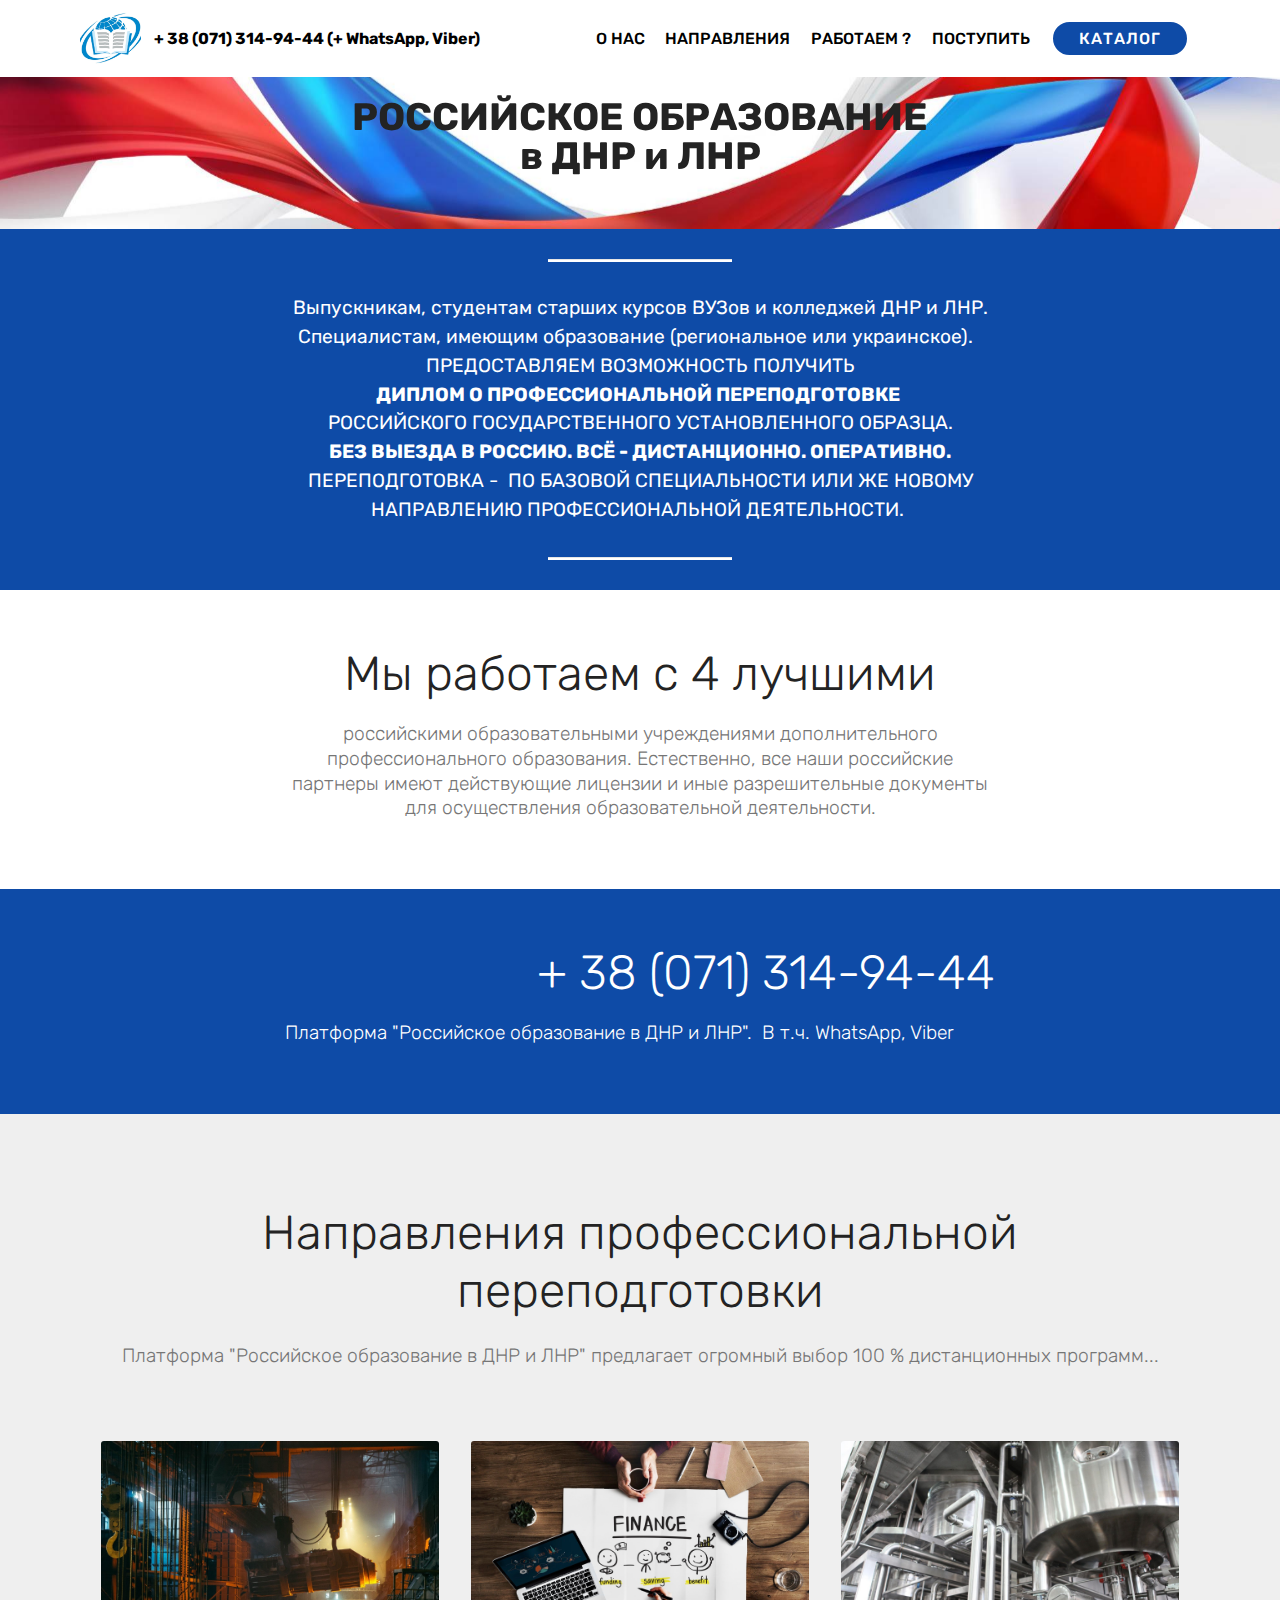
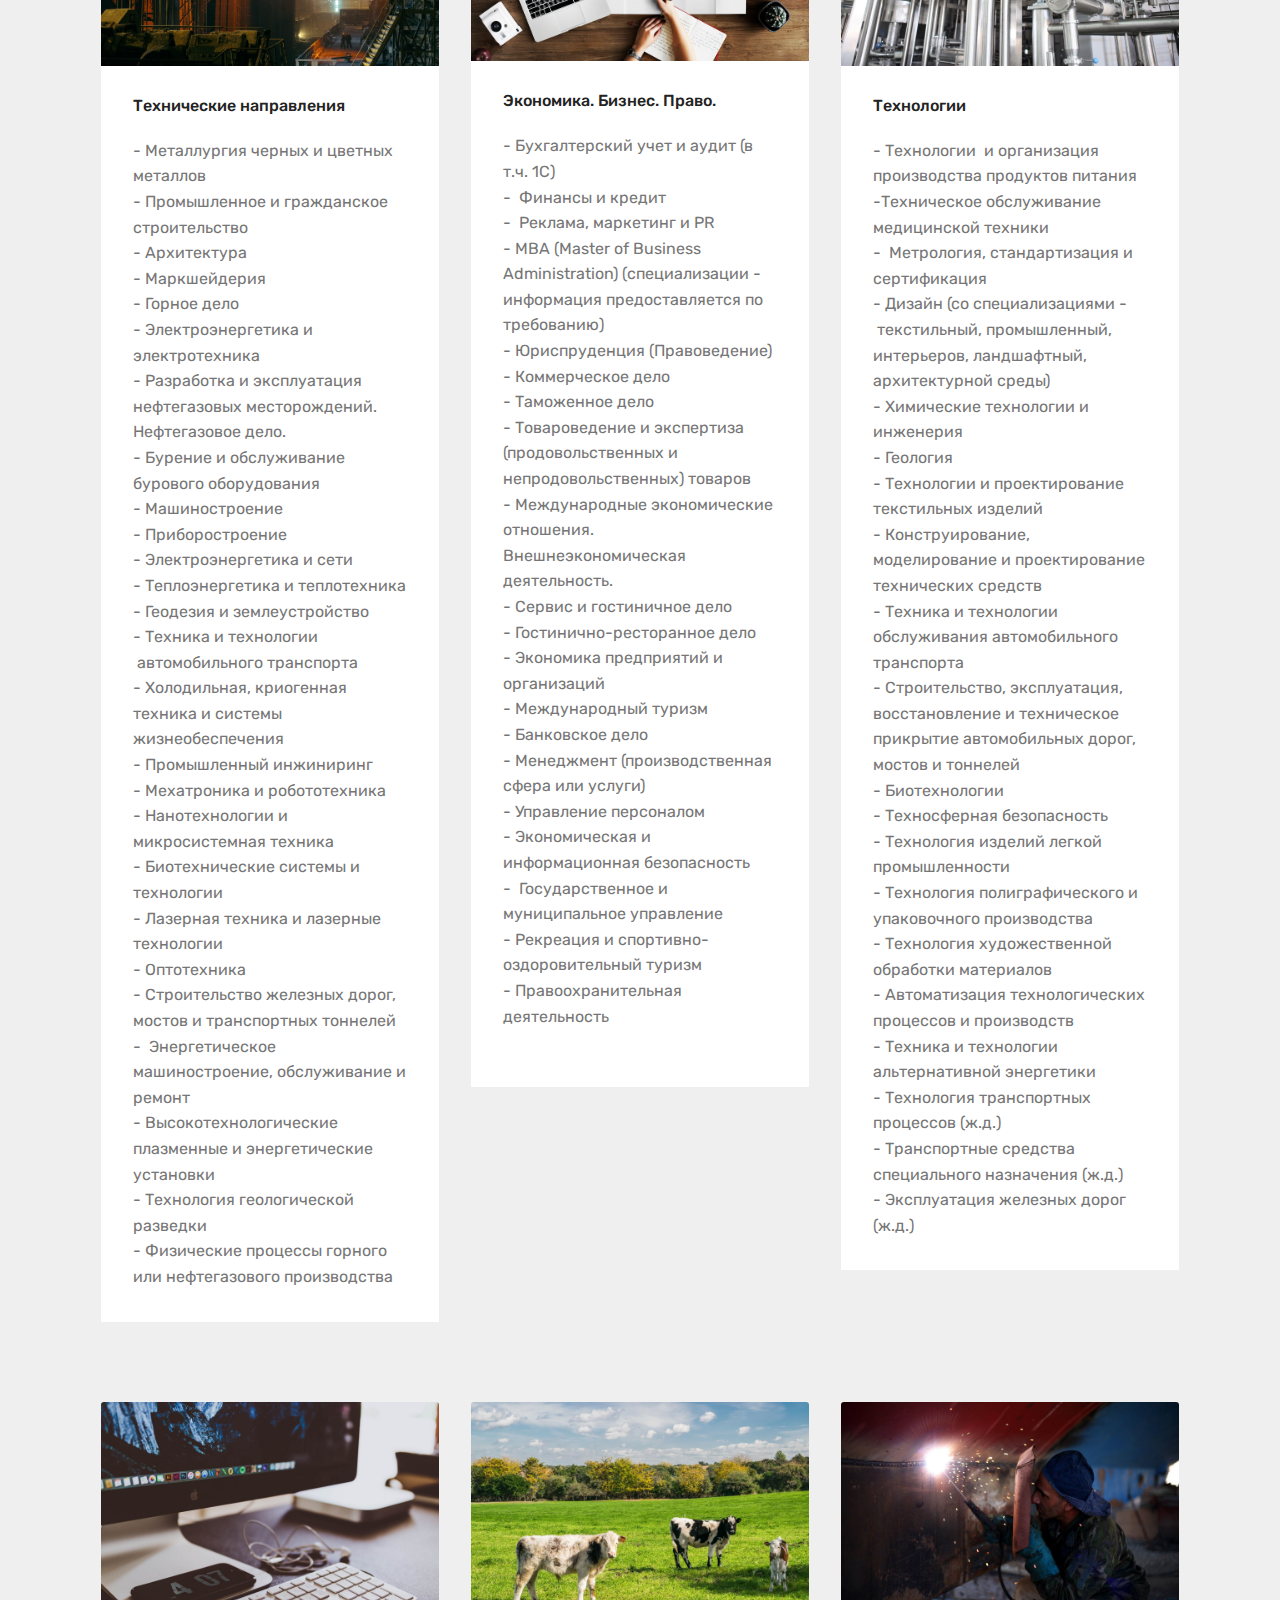
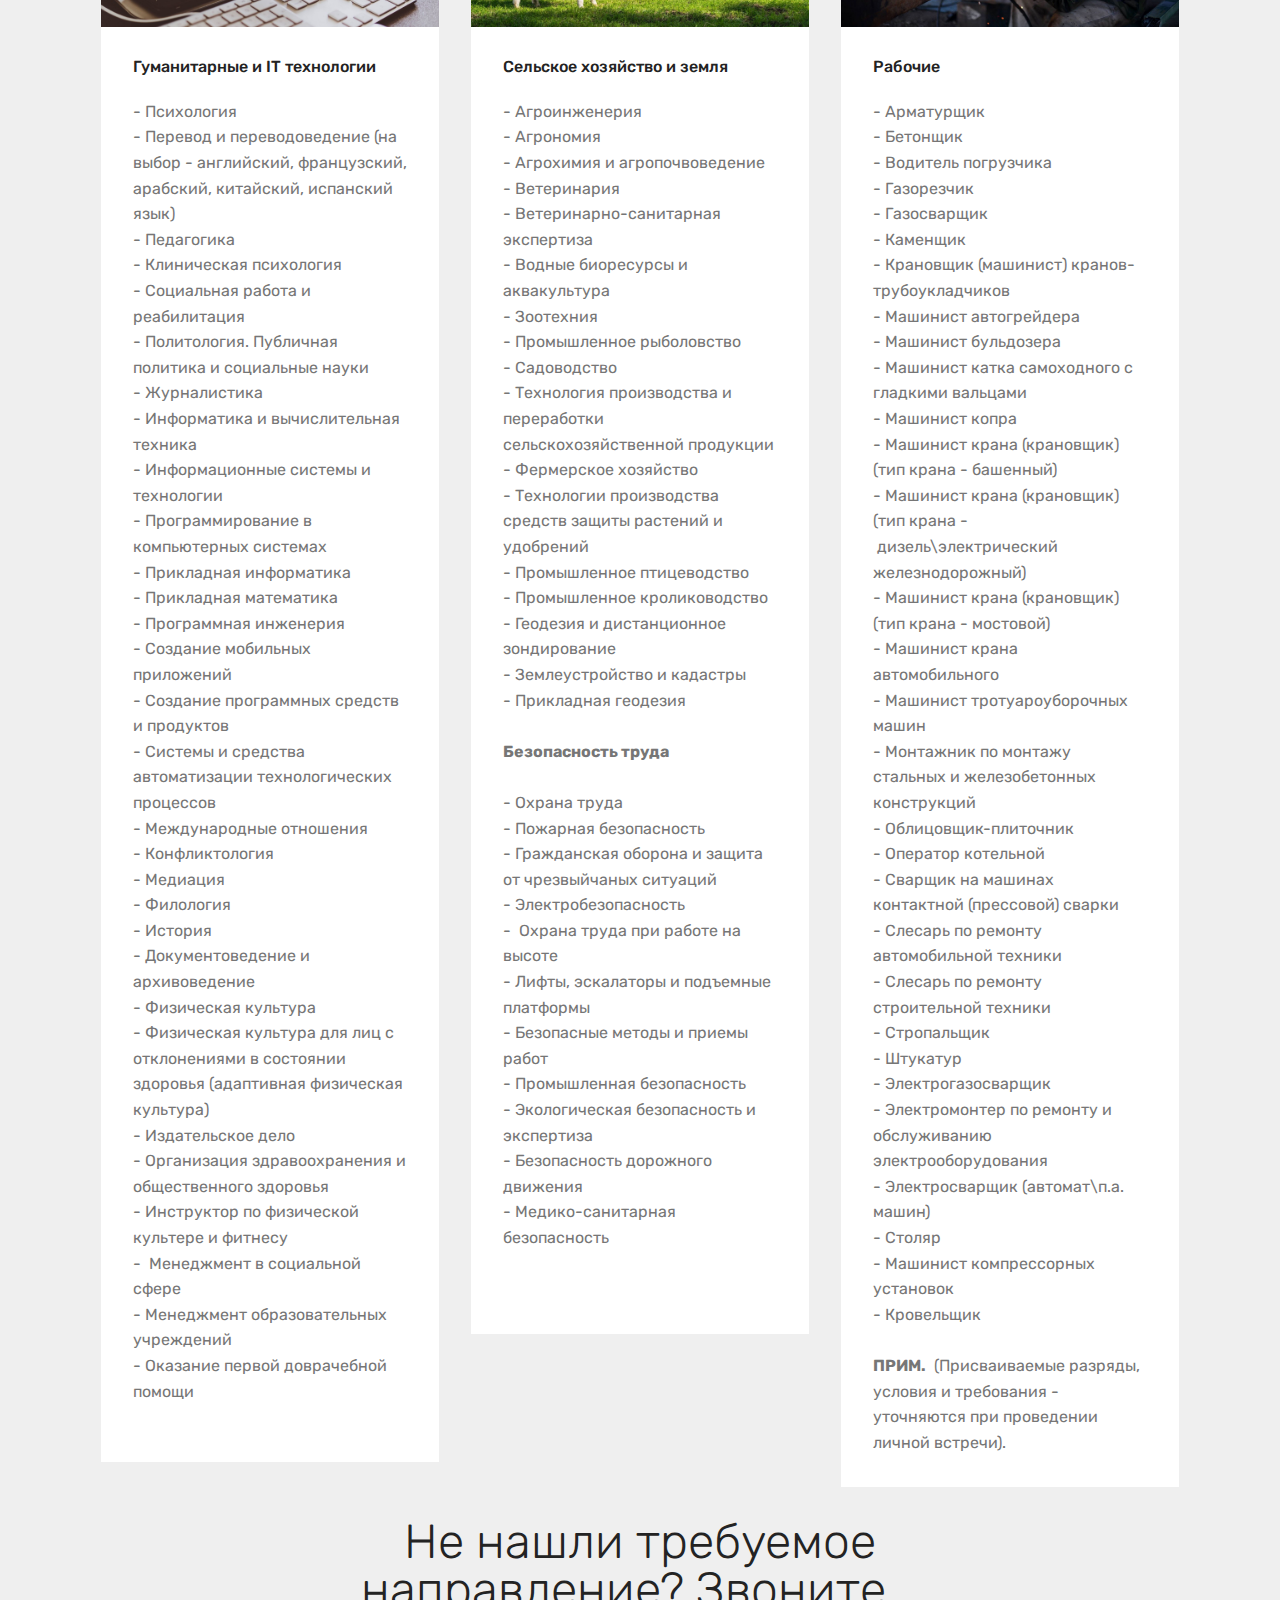
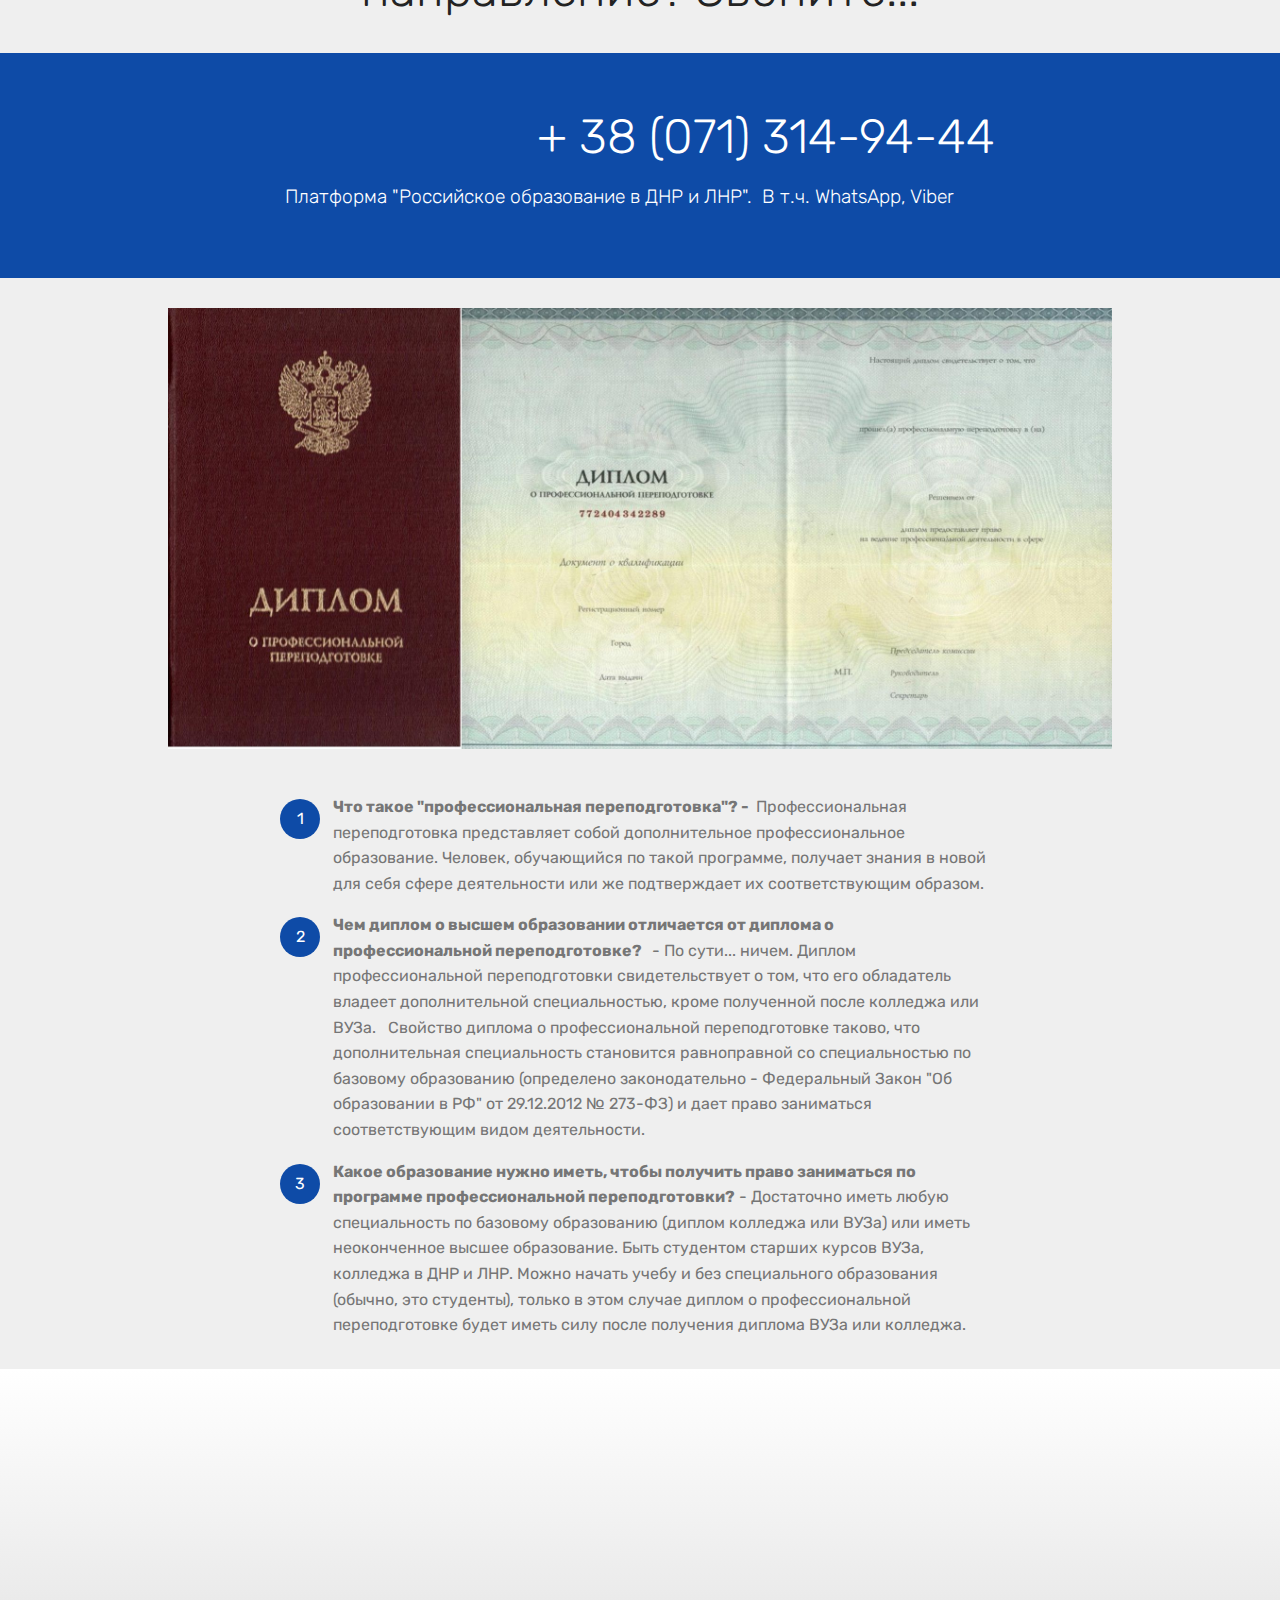
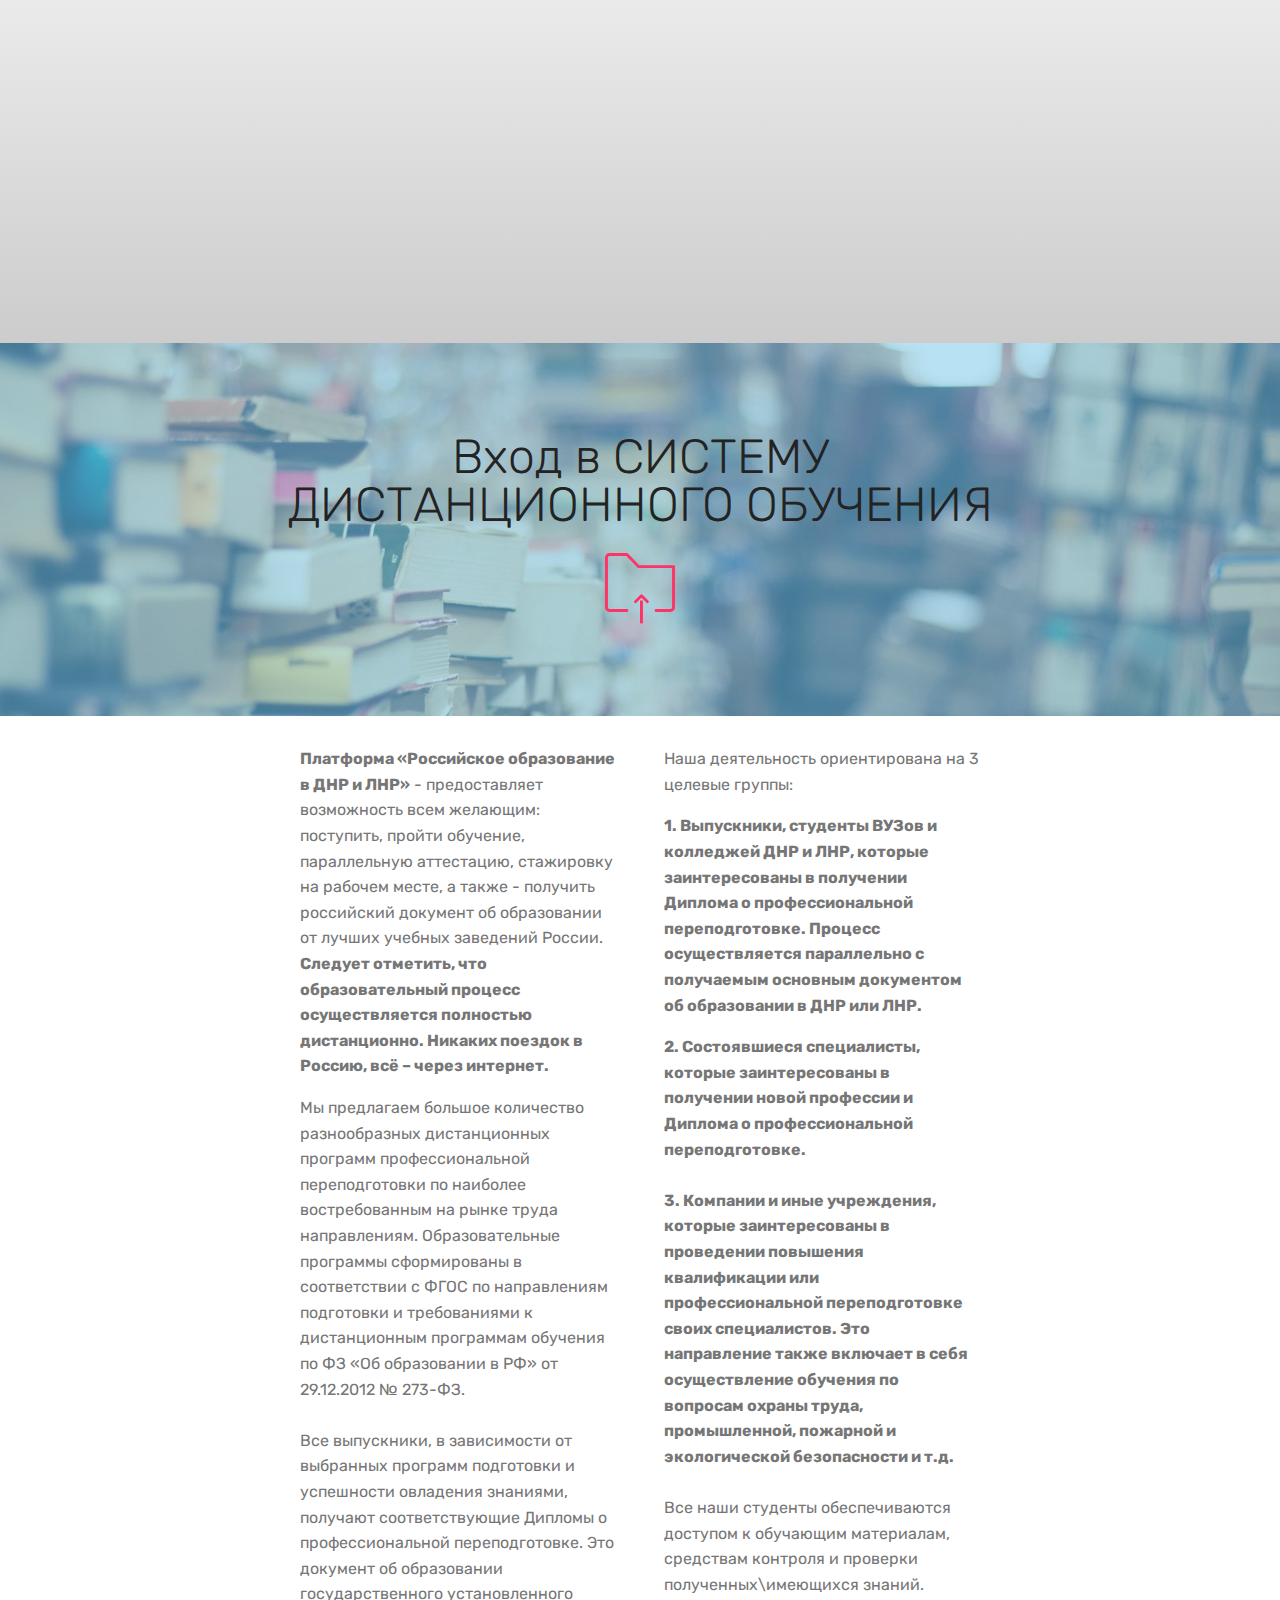
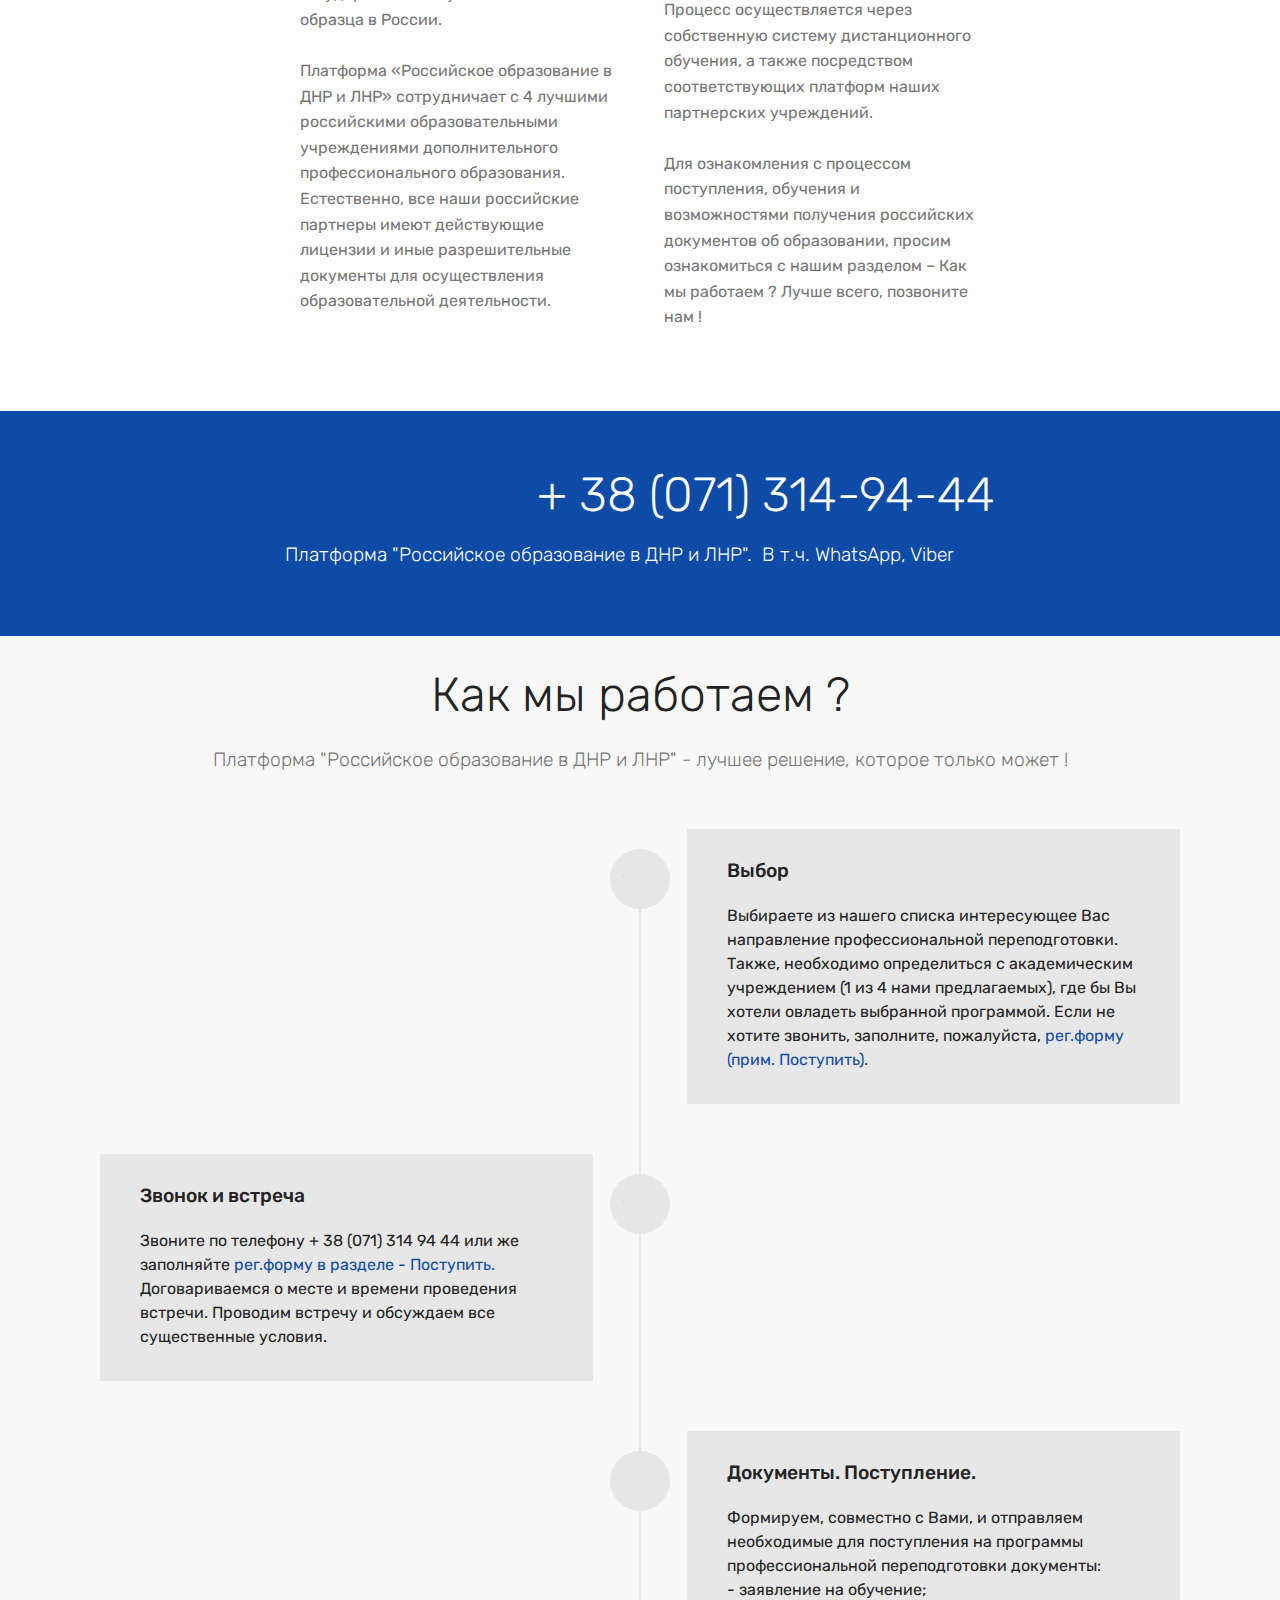
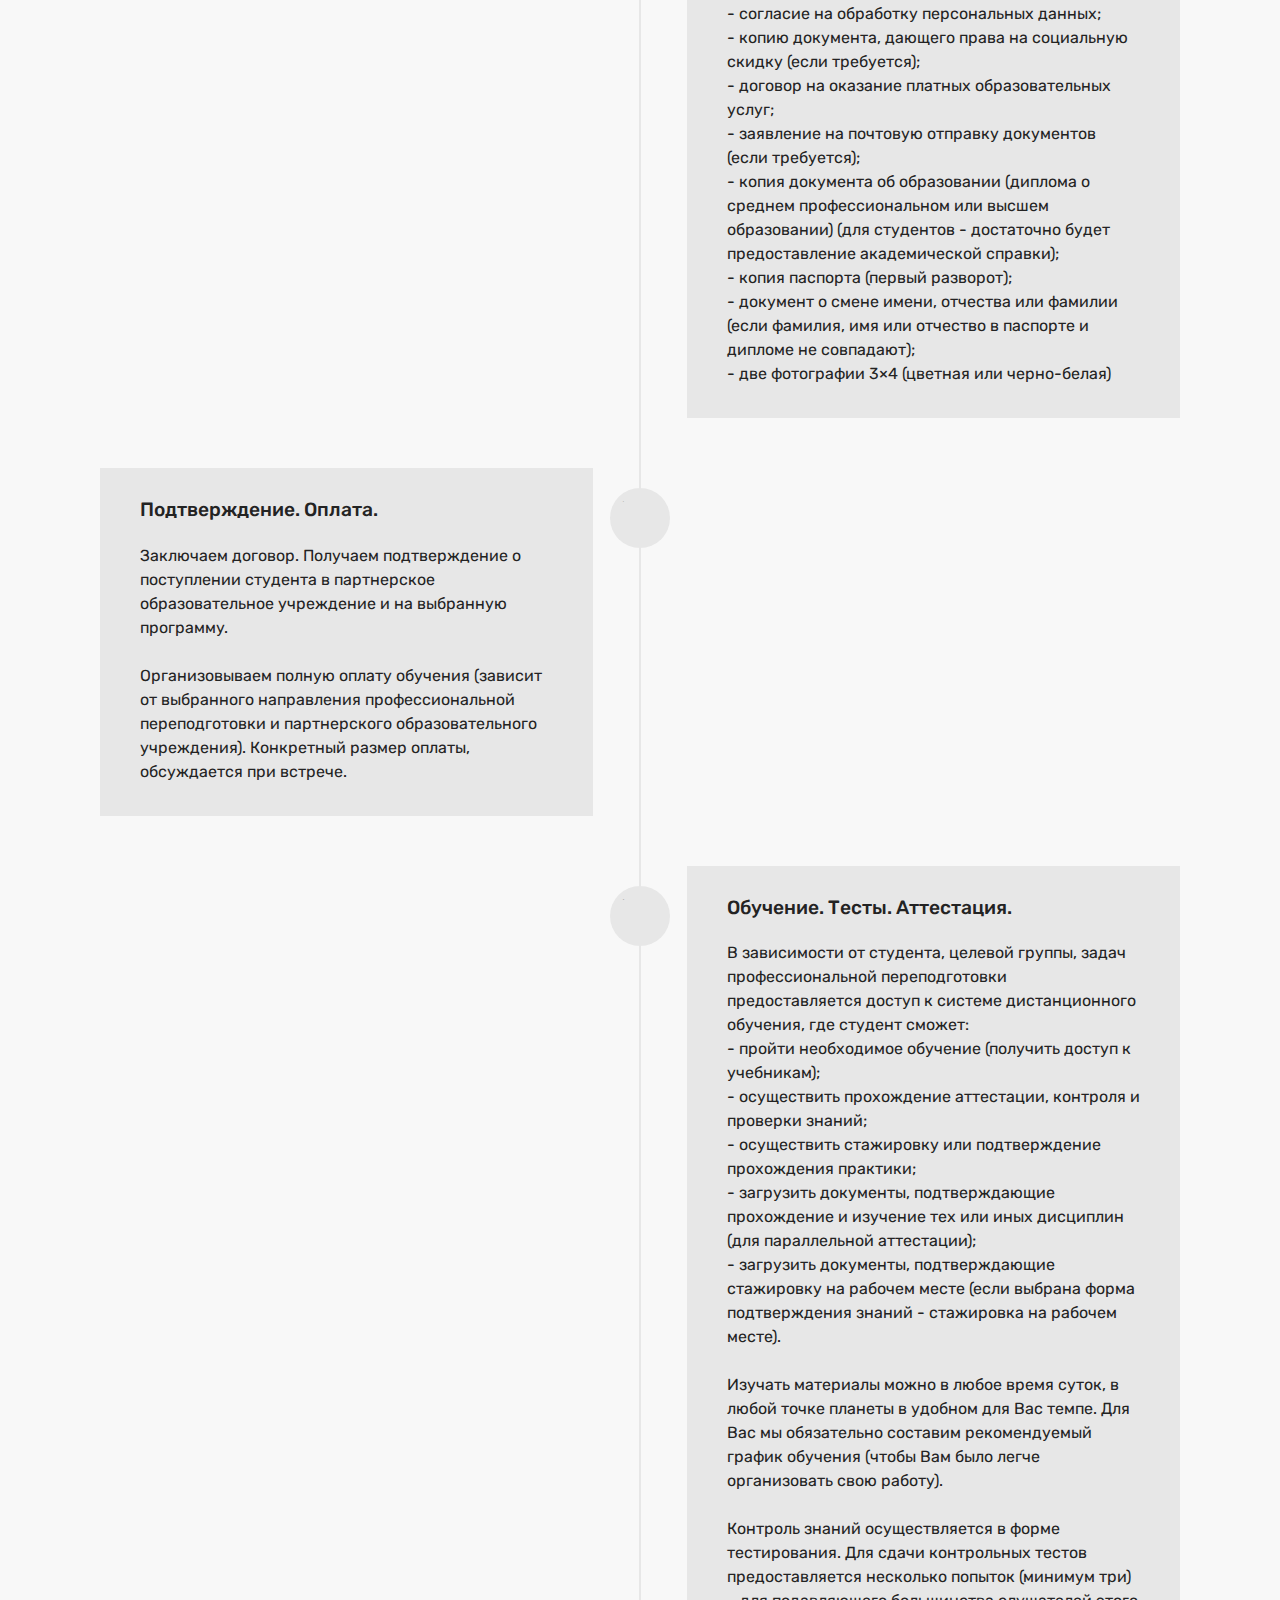
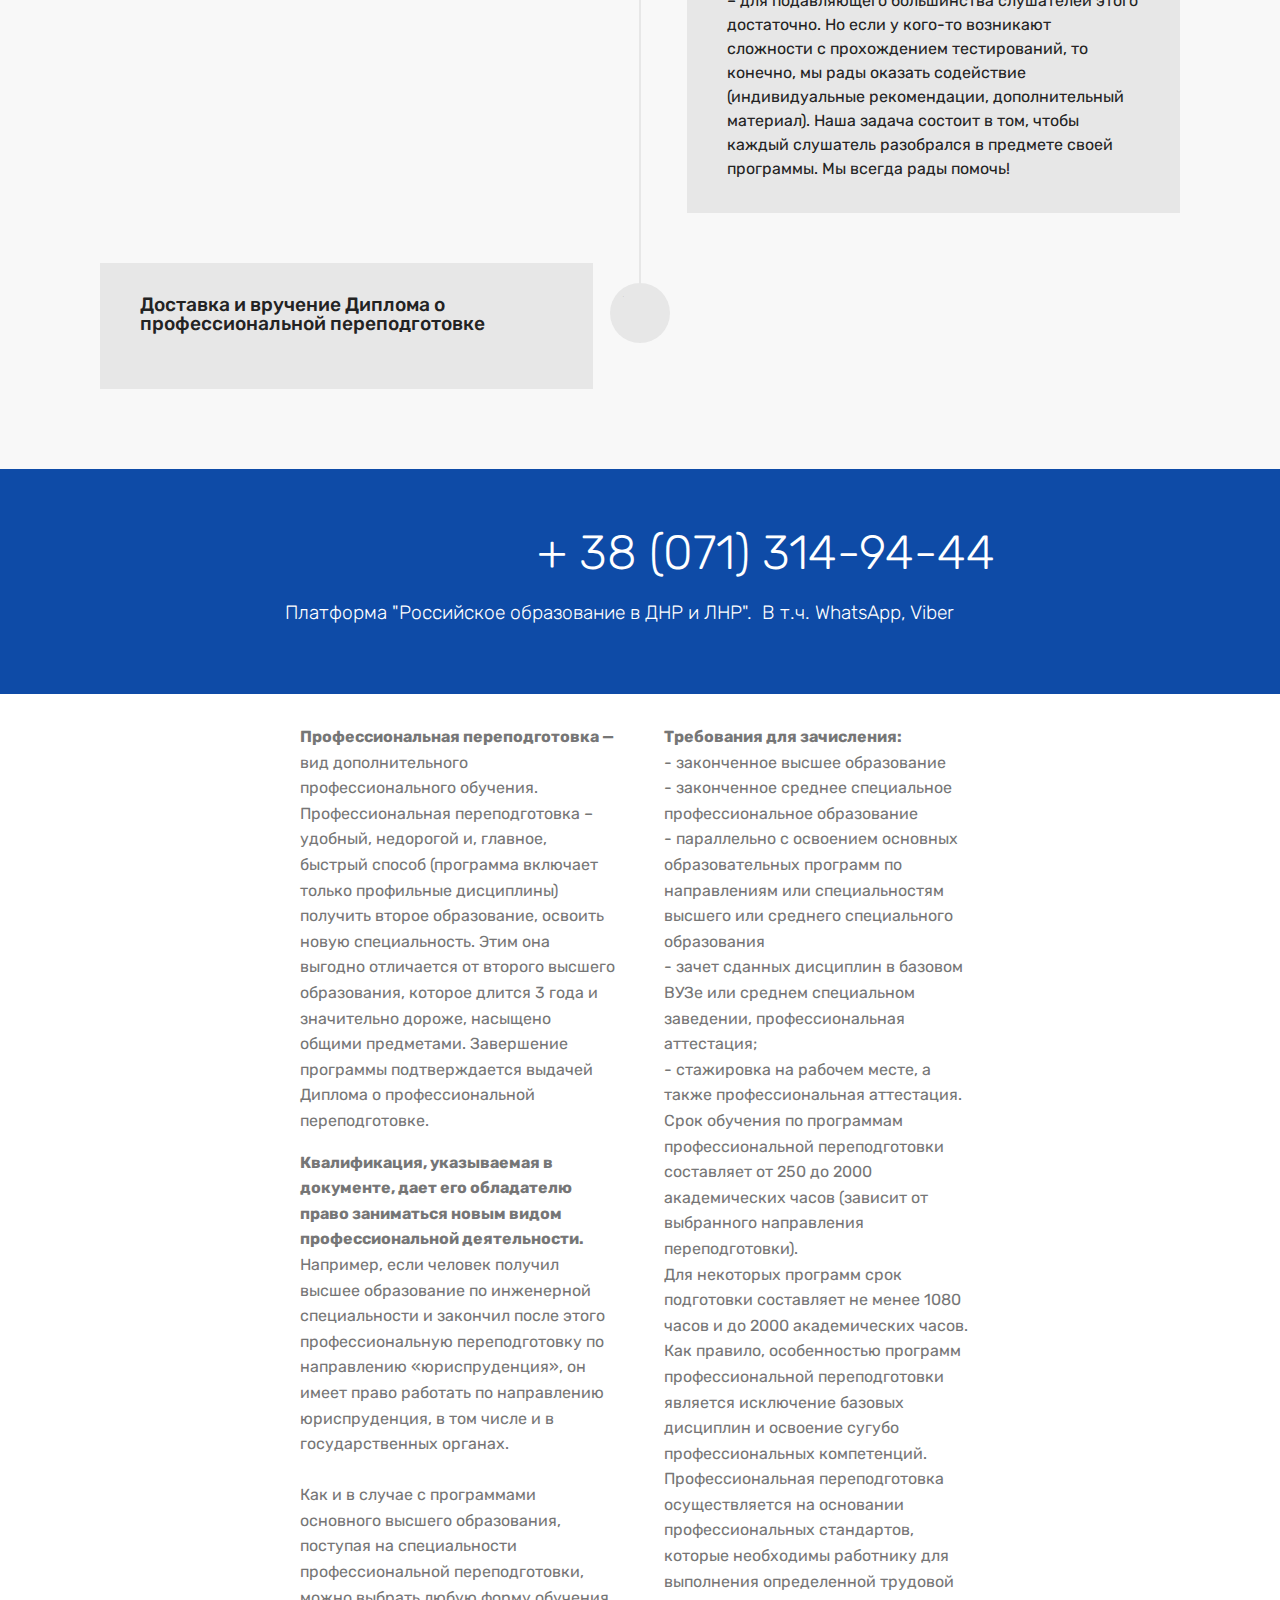
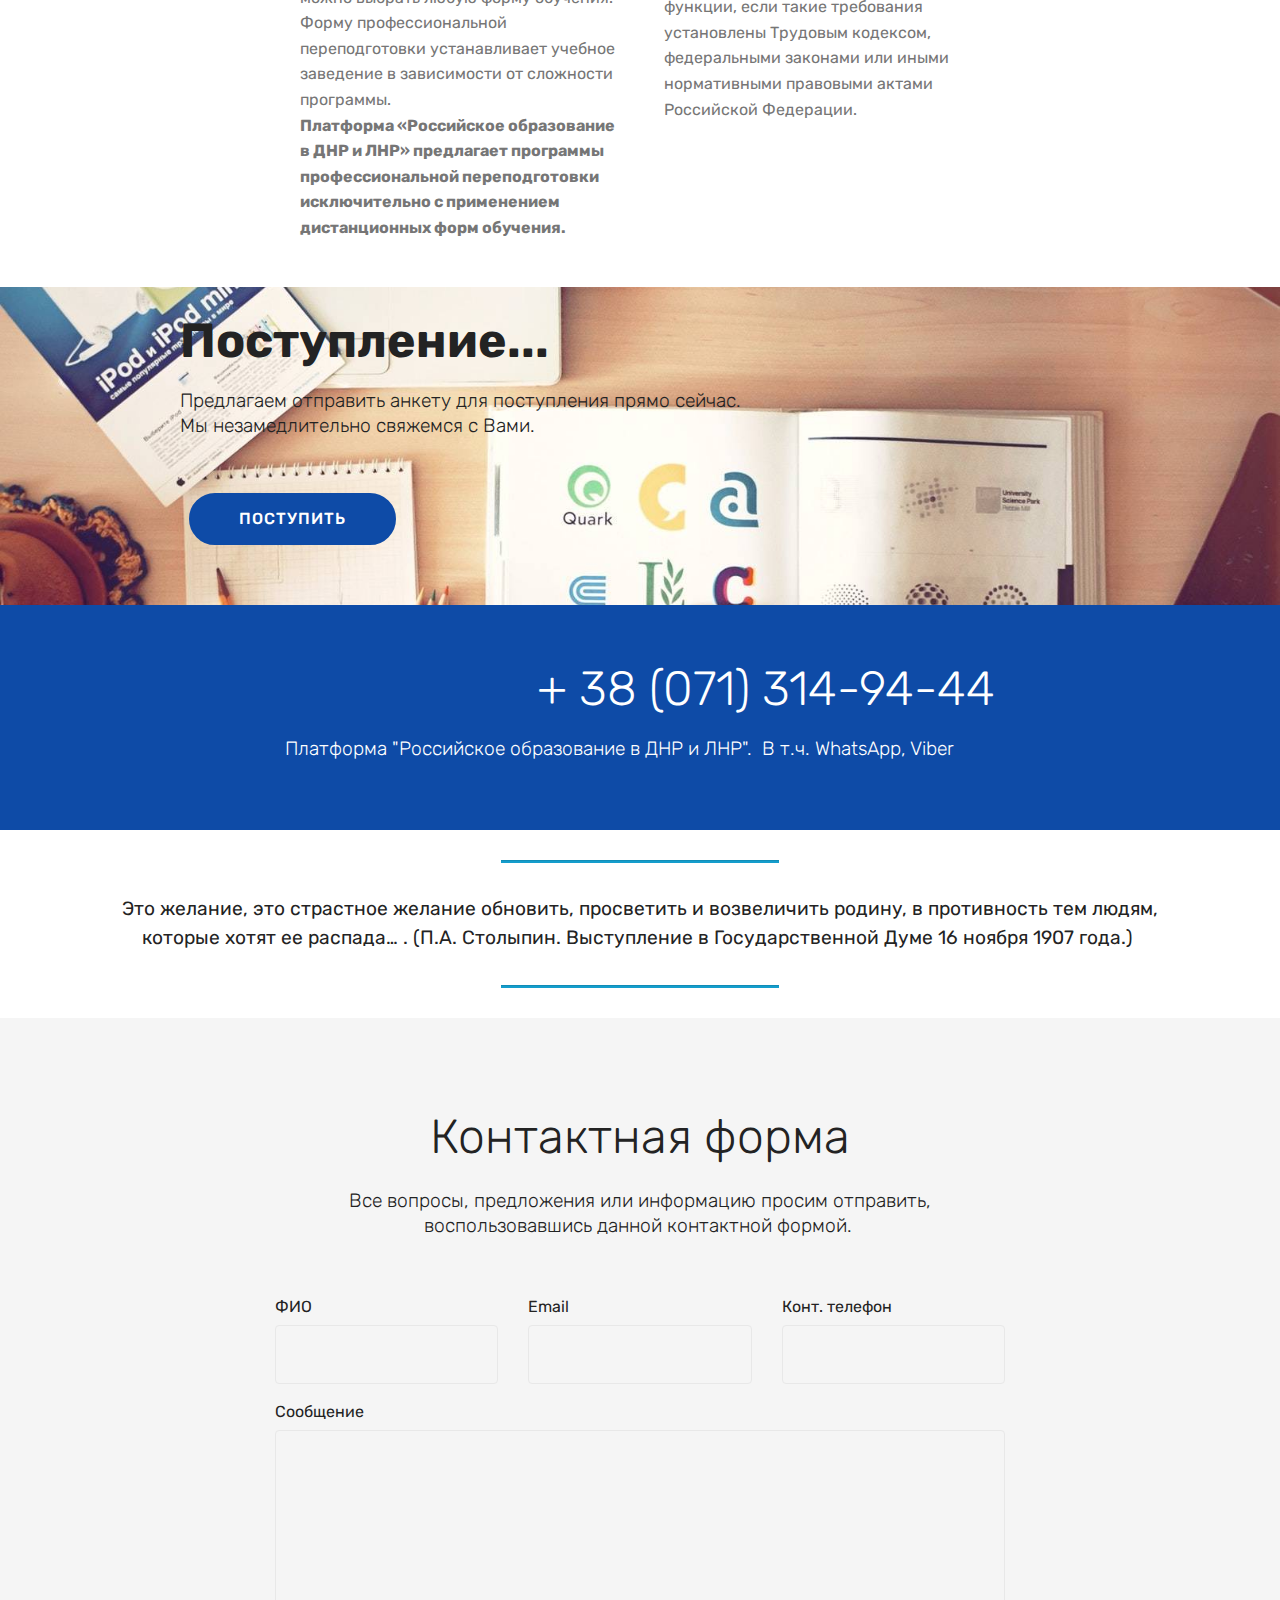
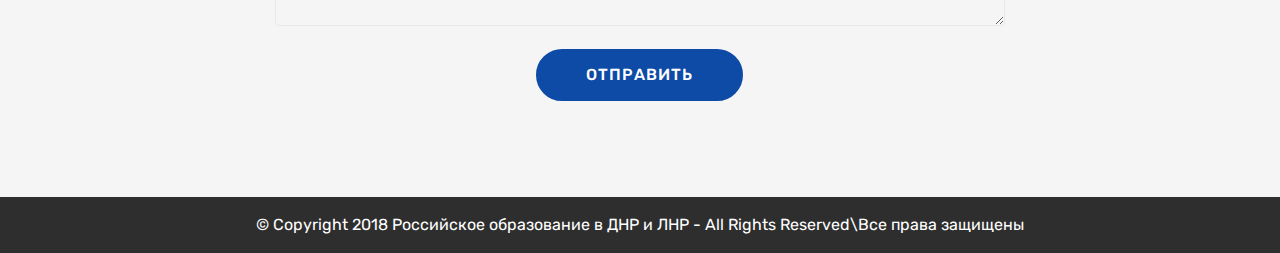
==== commit efb3da13: "create github pages" ====
--- a/index.html
+++ b/index.html
@@ -14,8 +14,8 @@
   <link rel="stylesheet" href="assets/bootstrap/css/bootstrap.min.css">
   <link rel="stylesheet" href="assets/bootstrap/css/bootstrap-grid.min.css">
   <link rel="stylesheet" href="assets/bootstrap/css/bootstrap-reboot.min.css">
+  <link rel="stylesheet" href="assets/socicon/css/styles.css">
   <link rel="stylesheet" href="assets/dropdown/css/style.css">
-  <link rel="stylesheet" href="assets/socicon/css/styles.css">
   <link rel="stylesheet" href="assets/theme/css/style.css">
   <link rel="stylesheet" href="assets/mobirise/css/mbr-additional.css" type="text/css">
   
@@ -23,7 +23,7 @@
   
 </head>
 <body>
-<section class="menu cid-qSoLBfttf9" once="menu" id="menu1-0" data-rv-view="767">
+<section class="menu cid-qSoLBfttf9" once="menu" id="menu1-0" data-rv-view="476">
 
     
 
@@ -61,7 +61,7 @@
     </nav>
 </section>
 
-<section class="engine"><a href="https://mobirise.co/f">free bootstrap builder</a></section><section class="mbr-section content5 cid-qSFTZ9n7me mbr-parallax-background" id="content5-t" data-rv-view="769">
+<section class="engine"><a href="https://mobirise.co/m">bootstrap table</a></section><section class="mbr-section content5 cid-qSFTZ9n7me mbr-parallax-background" id="content5-t" data-rv-view="478">
 
     
 
@@ -81,7 +81,7 @@
     </div>
 </section>
 
-<section class="mbr-section article content10 cid-qTNh8K9WNB" id="content10-y" data-rv-view="772">
+<section class="mbr-section article content10 cid-qTNh8K9WNB" id="content10-y" data-rv-view="481">
     
      
 
@@ -94,7 +94,7 @@
     </div>
 </section>
 
-<section class="mbr-section content4 cid-qY96LRmOaZ" id="content4-1l" data-rv-view="774">
+<section class="mbr-section content4 cid-r5iCzon8bG" id="content4-1l" data-rv-view="483">
 
     
 
@@ -102,14 +102,14 @@
         <div class="media-container-row">
             <div class="title col-12 col-md-8">
                 <h2 class="align-center pb-3 mbr-fonts-style display-2">Мы работаем с 4 лучшими</h2>
-                <h3 class="mbr-section-subtitle align-center mbr-light mbr-fonts-style display-5">российскими образовательными учреждениями дополнительного профессионального образования. &nbsp;Естественно, все наши российские партнеры имеют действующие лицензии и иные разрешительные документы для осуществления образовательной деятельности.</h3>
-                
-            </div>
-        </div>
-    </div>
-</section>
-
-<section class="mbr-section content4 cid-qTTrcpCwOd" id="content4-15" data-rv-view="776">
+                <h3 class="mbr-section-subtitle align-center mbr-light mbr-fonts-style display-5">российскими образовательными учреждениями дополнительного профессионального образования. Естественно, все наши российские партнеры имеют действующие лицензии и иные разрешительные документы для осуществления образовательной деятельности.</h3>
+                
+            </div>
+        </div>
+    </div>
+</section>
+
+<section class="mbr-section content4 cid-qTTrcpCwOd" id="content4-15" data-rv-view="485">
 
     
 
@@ -124,7 +124,7 @@
     </div>
 </section>
 
-<section class="features18 popup-btn-cards cid-qSBzvaoB6Y" id="features18-7" data-rv-view="778">
+<section class="features18 popup-btn-cards cid-qSBzvaoB6Y" id="features18-7" data-rv-view="487">
 
     
 
@@ -185,7 +185,7 @@
     </div>
 </section>
 
-<section class="features18 popup-btn-cards cid-qSBzxkYYxD" id="features18-8" data-rv-view="781">
+<section class="features18 popup-btn-cards cid-qSBzxkYYxD" id="features18-8" data-rv-view="490">
 
     
 
@@ -233,7 +233,7 @@
 <br>- Садоводство
 <br>- Технология производства и переработки сельскохозяйственной продукции<br>- Фермерское хозяйство<br>- Технологии производства средств защиты растений и удобрений<br>- Промышленное птицеводство<br>- Промышленное кролиководство<br>- Геодезия и дистанционное зондирование
 <br>- Землеустройство и кадастры
-<br>- Прикладная геодезия<br><br><strong>Безопасность труда и т.д.</strong><br><strong><br></strong>- Охрана труда<br>- Пожарная безопасность<br>- Гражданская оборона и защита от чрезвыйчаных ситуаций<br>- Электробезопасность<br>- &nbsp;Охрана труда при работе на высоте<br>- Лифты, эскалаторы и подъемные платформы<br>- Безопасные методы и приемы работ<br>- Промышленная безопасность<br>- Экологическая безопасность и экспертиза<br>- Безопасность дорожного движения<br>- Медико-санитарная безопасность<br><br><br></p>
+<br>- Прикладная геодезия<br><br><strong>Безопасность труда</strong><br><strong><br></strong>- Охрана труда<br>- Пожарная безопасность<br>- Гражданская оборона и защита от чрезвыйчаных ситуаций<br>- Электробезопасность<br>- &nbsp;Охрана труда при работе на высоте<br>- Лифты, эскалаторы и подъемные платформы<br>- Безопасные методы и приемы работ<br>- Промышленная безопасность<br>- Экологическая безопасность и экспертиза<br>- Безопасность дорожного движения<br>- Медико-санитарная безопасность<br><br><br></p>
                     </div>
                 </div>
             </div>
@@ -257,7 +257,7 @@
     </div>
 </section>
 
-<section class="mbr-section content4 cid-qTUDIdF4Mk" id="content4-17" data-rv-view="784">
+<section class="mbr-section content4 cid-qTUDIdF4Mk" id="content4-17" data-rv-view="493">
 
     
 
@@ -272,7 +272,7 @@
     </div>
 </section>
 
-<section class="mbr-section content4 cid-qTUDRlviqO" id="content4-18" data-rv-view="786">
+<section class="mbr-section content4 cid-qTUDRlviqO" id="content4-18" data-rv-view="495">
 
     
 
@@ -287,7 +287,7 @@
     </div>
 </section>
 
-<section class="cid-qTUIIFgzxZ" id="image2-1b" data-rv-view="788">
+<section class="cid-qTUIIFgzxZ" id="image2-1b" data-rv-view="497">
 
     
 
@@ -299,7 +299,7 @@
     </figure>
 </section>
 
-<section class="mbr-section article content11 cid-qTULfEZPD5" id="content11-1d" data-rv-view="790">
+<section class="mbr-section article content11 cid-qTULfEZPD5" id="content11-1d" data-rv-view="499">
      
 
     <div class="container">
@@ -317,7 +317,7 @@
     </div>
 </section>
 
-<section class="cid-qSBA0ldBiK" id="video3-a" data-rv-view="791">
+<section class="cid-qSBA0ldBiK" id="video3-a" data-rv-view="500">
 
     
     
@@ -328,7 +328,7 @@
     </figure>
 </section>
 
-<section class="cid-qTUNmCPP6P" id="social-buttons2-1e" data-rv-view="793">
+<section class="cid-qTUNmCPP6P" id="social-buttons2-1e" data-rv-view="502">
 
     
 
@@ -364,7 +364,7 @@
     </div>
 </section>
 
-<section class="mbr-section article content3 cid-qTUOib67sO" id="content3-1f" data-rv-view="796">
+<section class="mbr-section article content3 cid-qTUOib67sO" id="content3-1f" data-rv-view="505">
       
      
 
@@ -373,17 +373,18 @@
             <div class="row col-12 col-md-8">
                 <div class="col-12 col-md-6 pr-lg-4 mbr-text mbr-fonts-style display-7"><p><strong>Платформа «Российское образование в ДНР и ЛНР»</strong> -  предоставляет возможность всем желающим: поступить, пройти обучение, параллельную  аттестацию, стажировку на рабочем месте, а также - получить российский документ об образовании от лучших учебных заведений России. <strong>Следует отметить, что образовательный процесс осуществляется полностью дистанционно. Никаких поездок в Россию, всё – через интернет. </strong></p><p>
 </p><div>Мы предлагаем большое количество разнообразных дистанционных программ профессиональной переподготовки по наиболее востребованным на рынке труда направлениям. Образовательные программы сформированы в соответствии с ФГОС по направлениям подготовки и требованиями к дистанционным программам обучения по ФЗ «Об образовании в РФ» от 29.12.2012 № 273-ФЗ.
-</div><div><br></div><div>Все выпускники, в зависимости от выбранных программ подготовки и успешности овладения знаниями, получают соответствующие Дипломы о профессиональной переподготовке. Это документ об образовании государственного установленного образца в России.&nbsp;</div><div><br></div><div>Платформа «Российское образование в ДНР и ЛНР» сотрудничает с 4 лучшими российскими образовательными учреждениями дополнительного профессионального образования.  Естественно, все наши российские партнеры имеют действующие лицензии и иные разрешительные документы для осуществления образовательной деятельности.</div><p></p></div>
+</div><div><br></div><div>Все выпускники, в зависимости от выбранных программ подготовки и успешности овладения знаниями, получают соответствующие Дипломы о профессиональной переподготовке. Это документ об образовании государственного установленного образца в России.&nbsp;</div><div><br></div><div>Платформа «Российское образование в ДНР и ЛНР» сотрудничает с 4 лучшими российскими образовательными учреждениями дополнительного профессионального образования. Естественно, все наши российские партнеры имеют действующие лицензии и иные разрешительные документы для осуществления образовательной деятельности.</div><div>&nbsp;</div><div><br></div><p></p></div>
                 <div class="col-12 col-md-6 pl-lg-4 mbr-text mbr-fonts-style display-7"><p>Наша деятельность ориентирована на 3 целевые группы: 
-</p><p><strong>1.	Выпускники, студенты ВУЗов и колледжей ДНР и ЛНР, которые заинтересованы в получении Диплома о профессиональной переподготовке. Процесс осуществляется параллельно с получаемым основным документом об образовании в ДНР или ЛНР. &nbsp;</strong></p><div><strong>2.	Состоявшиеся специалисты, которые заинтересованы в получении новой профессии и Диплома о профессиональной переподготовке.</strong></div><div><strong><br></strong></div><div>
+</p><p><strong>1.	Выпускники, студенты ВУЗов и колледжей ДНР и ЛНР, которые заинтересованы в получении Диплома о профессиональной переподготовке. Процесс осуществляется параллельно с получаемым основным документом об образовании в ДНР или ЛНР. &nbsp;</strong><br></p><p></p><div><strong>2.	Состоявшиеся специалисты, которые заинтересованы в получении новой профессии и Диплома о профессиональной переподготовке.</strong><br></div><div><br></div><div>
 </div><div><strong>3.	Компании и иные учреждения, которые заинтересованы в проведении повышения квалификации или профессиональной переподготовке своих специалистов. Это направление также включает в себя осуществление обучения по вопросам охраны труда, промышленной, пожарной и экологической безопасности и т.д. 
-</strong></div><div><span style="font-size: 1rem;"><br></span></div><div><span style="font-size: 1rem;">Все наши студенты обеспечиваются доступом к обучающим материалам, средствам контроля и проверки полученных\имеющихся знаний. Процесс осуществляется через собственную систему дистанционного обучения, а также посредством соответствующих платформ наших партнерских учреждений.</span><br></div><div><br></div><div>Для ознакомления с процессом поступления, обучения и возможностями получения российских документов об образовании, просим ознакомиться с нашим разделом – Как мы работаем ? &nbsp;<span style="font-size: 1rem;">А лучше всего, позвоните нам !</span></div><p></p></div>
-            </div>
-        </div>
-    </div>
-</section>
-
-<section class="mbr-section content4 cid-qTUPJRyhAK" id="content4-1g" data-rv-view="797">
+</strong></div><div><strong><br></strong></div><div>Все наши студенты обеспечиваются доступом к обучающим материалам, средствам контроля и проверки полученных\имеющихся знаний. Процесс осуществляется через собственную систему дистанционного обучения, а также посредством соответствующих платформ наших партнерских учреждений. 
+</div><div><br></div><div>Для ознакомления с процессом поступления, обучения и возможностями получения российских документов об образовании, просим ознакомиться с нашим разделом – Как мы работаем ? Л<span style="font-size: 1rem;">учше всего, позвоните нам !</span></div><div><br></div><p></p></div>
+            </div>
+        </div>
+    </div>
+</section>
+
+<section class="mbr-section content4 cid-qTUPJRyhAK" id="content4-1g" data-rv-view="506">
 
     
 
@@ -398,7 +399,7 @@
     </div>
 </section>
 
-<section class="timeline2 cid-qTUTJyt0sK" id="timeline2-1h" data-rv-view="799">
+<section class="timeline2 cid-qTUTJyt0sK" id="timeline2-1h" data-rv-view="508">
 
     
 
@@ -416,7 +417,7 @@
                 <div class="col-xs-12 col-md-6 align-left">
                     <div class="timeline-text-content">
                         <h4 class="mbr-timeline-title pb-3 mbr-fonts-style display-5">Выбор</h4>
-                        <p class="mbr-timeline-text mbr-fonts-style display-7">Выбираете из нашего списка интересующее Вас направление профессиональной переподготовки. Если не хотите звонить, заполните, пожалуйста, <a href="https://docs.google.com/forms/d/e/1FAIpQLSfsjXO8q7GgI-CrxErCMG_btGBoQPFBnuELSrhAV-GHvSKVQQ/viewform?usp=sf_link" target="_blank" class="text-secondary">рег.форму (прим. Поступить).&nbsp;</a></p>
+                        <p class="mbr-timeline-text mbr-fonts-style display-7">Выбираете из нашего списка интересующее Вас направление профессиональной переподготовки. Также, необходимо определиться с академическим учреждением (1 из 4 нами предлагаемых), где бы Вы хотели овладеть выбранной программой. Если не хотите звонить, заполните, пожалуйста, <a href="https://docs.google.com/forms/d/e/1FAIpQLSfsjXO8q7GgI-CrxErCMG_btGBoQPFBnuELSrhAV-GHvSKVQQ/viewform?usp=sf_link" target="_blank">рег.форму (прим. Поступить).</a> </p>
                      </div>
                 </div>
             </div>
@@ -428,7 +429,8 @@
                 <div class="col-xs-12 col-md-6 align-left ">
                     <div class="timeline-text-content">
                         <h4 class="mbr-timeline-title pb-3 mbr-fonts-style display-5">Звонок и встреча</h4>
-                        <p class="mbr-timeline-text mbr-fonts-style display-7">Звоните по телефону + 38 (071) 314 94 44 или же заполняете <a href="https://docs.google.com/forms/d/e/1FAIpQLSfsjXO8q7GgI-CrxErCMG_btGBoQPFBnuELSrhAV-GHvSKVQQ/viewform?usp=sf_link" target="_blank" class="text-secondary">рег.форму (прим. Поступить).</a> Договариваемся о месте и времени проведения встречи. Проводим встречу и  обсуждаем все существенные условия. Выбираем партнерское учебное заведение.</p>
+                        <p class="mbr-timeline-text mbr-fonts-style display-7">Звоните по телефону + 38 (071) 314 94 44 или же заполняйте <a href="https://docs.google.com/forms/d/e/1FAIpQLSfsjXO8q7GgI-CrxErCMG_btGBoQPFBnuELSrhAV-GHvSKVQQ/viewform?usp=sf_link" target="_blank">рег.форму в разделе - Поступить. </a>Договариваемся о месте и времени проведения встречи. Проводим встречу и  обсуждаем все существенные условия.  
+                        </p>
                     </div>
                 </div>
             </div> 
@@ -440,7 +442,7 @@
                 <div class="col-xs-12 col-md-6 align-left">
                     <div class="timeline-text-content">
                         <h4 class="mbr-timeline-title pb-3 mbr-fonts-style display-5">Документы. Поступление.</h4>      
-                        <p class="mbr-timeline-text mbr-fonts-style display-7">Формируем, совместно с Вами, и отправляем необходимые, для поступления на программы профессиональной переподготовки, документы:
+                        <p class="mbr-timeline-text mbr-fonts-style display-7">Формируем, совместно с Вами, и отправляем необходимые для поступления на программы профессиональной переподготовки документы:
 <br>- заявление на обучение;
 <br>- согласие на обработку персональных данных;
 <br>- копию документа, дающего права на социальную скидку (если требуется);
@@ -460,9 +462,10 @@
                 </span>
                 <div class="col-xs-12 col-md-6 align-left ">
                     <div class="timeline-text-content">
-                        <h4 class="mbr-timeline-title pb-3 mbr-fonts-style display-5">Подтверждение и Оплата</h4>
-                        <p class="mbr-timeline-text mbr-fonts-style display-7">Заключаем договор. Получаем подтверждение о поступлении студента в партнерское образовательное учреждение и на выбранную программу.<br><br>Организовываем полную оплату обучения (зависит от выбранного направления профессиональной переподготовки и партнерского образовательного учреждения). Конкретный размер оплаты, обсуждается при встрече.<br>
-                        </p>
+                        <h4 class="mbr-timeline-title pb-3 mbr-fonts-style display-5">Подтверждение. Оплата.</h4>
+                        <p class="mbr-timeline-text mbr-fonts-style display-7">Заключаем договор. Получаем подтверждение о поступлении студента в партнерское образовательное учреждение и на выбранную программу.
+<br>
+<br>Организовываем полную оплату обучения (зависит от выбранного направления профессиональной переподготовки и партнерского образовательного учреждения). Конкретный размер оплаты, обсуждается при встрече.</p>
                     </div>
                 </div>
             </div>
@@ -477,12 +480,13 @@
                         <p class="mbr-timeline-text mbr-fonts-style display-7">В зависимости от студента, целевой группы, задач профессиональной переподготовки предоставляется доступ к системе дистанционного обучения, где студент сможет: 
 <br>- пройти необходимое обучение (получить доступ к учебникам); 
 <br>- осуществить прохождение аттестации, контроля и проверки знаний; 
-<br>- осуществить стажировку или подтверждение прохождения практики;<br>- &nbsp;загрузить документы, подтверждающие прохождение и изучение тех или иных дисциплин (для параллельной аттестации);<br>
-- загрузить документы, подтверждающие стажировку на рабочем месте (если выбрана форма подтверждения знаний - стажировка на рабочем месте).<br>
+<br>- осуществить стажировку или подтверждение прохождения практики;
+<br>-  загрузить документы, подтверждающие прохождение и изучение тех или иных дисциплин (для параллельной аттестации);
+<br>- загрузить документы, подтверждающие стажировку на рабочем месте (если выбрана форма подтверждения знаний - стажировка на рабочем месте).
+<br>
 <br>Изучать материалы можно в любое время суток, в любой точке планеты в удобном для Вас темпе. Для Вас мы обязательно составим рекомендуемый график обучения (чтобы Вам было легче организовать свою работу). 
 <br>
-<br>Контроль знаний осуществляется в форме тестирования. Для сдачи контрольных тестов предоставляется несколько попыток (минимум три) – для подавляющего большинства слушателей этого достаточно. Но если у кого-то возникают сложности с прохождением тестирований, то конечно, мы рады оказать содействие (индивидуальные рекомендации, дополнительный материал). Наша задача состоит в том, чтобы каждый слушатель разобрался в предмете своей программы. Мы всегда рады помочь!&nbsp;<br> 
-                        </p>
+<br>Контроль знаний осуществляется в форме тестирования. Для сдачи контрольных тестов предоставляется несколько попыток (минимум три) – для подавляющего большинства слушателей этого достаточно. Но если у кого-то возникают сложности с прохождением тестирований, то конечно, мы рады оказать содействие (индивидуальные рекомендации, дополнительный материал). Наша задача состоит в том, чтобы каждый слушатель разобрался в предмете своей программы. Мы всегда рады помочь!&nbsp;</p>
                     </div>
                 </div>
             </div>
@@ -514,7 +518,7 @@
     </div>
 </section>
 
-<section class="mbr-section content4 cid-qTUZwuy0BW" id="content4-1i" data-rv-view="802">
+<section class="mbr-section content4 cid-qTUZwuy0BW" id="content4-1i" data-rv-view="511">
 
     
 
@@ -529,39 +533,37 @@
     </div>
 </section>
 
-<section class="mbr-section article content3 cid-qTV04bXQsJ" id="content3-1j" data-rv-view="804">
+<section class="mbr-section article content3 cid-qTV04bXQsJ" id="content3-1j" data-rv-view="513">
       
      
 
     <div class="container">
         <div class="media-container-row">
             <div class="row col-12 col-md-8">
-                <div class="col-12 col-md-6 pr-lg-4 mbr-text mbr-fonts-style display-7"><strong>Профессиональная переподготовка —</strong> вид дополнительного профессионального обучения. Профессиональная переподготовка – удобный, недорогой и, главное, быстрый способ (программа включает только профильные дисциплины) получить второе образование, освоить новую специальность. Этим она выгодно отличается от второго высшего образования, которое длится 3 года и значительно дороже, насыщено общими предметами. Завершение программы подтверждается выдачей Диплома о профессиональной переподготовке.
-<div>
-</div><div><strong>Квалификация, указываемая в документе, дает его обладателю право заниматься новым видом профессиональной деятельности.
-</strong></div><div><strong>
+                <div class="col-12 col-md-6 pr-lg-4 mbr-text mbr-fonts-style display-7"><p><strong>Профессиональная переподготовка — </strong>вид дополнительного профессионального обучения. Профессиональная переподготовка – удобный, недорогой и, главное, быстрый способ (программа включает только профильные дисциплины) получить второе образование, освоить новую специальность. Этим она выгодно отличается от второго высшего образования, которое длится 3 года и значительно дороже, насыщено общими предметами. Завершение программы подтверждается выдачей Диплома о профессиональной переподготовке.
+</p><p></p><div><strong>Квалификация, указываемая в документе, дает его обладателю право заниматься новым видом профессиональной деятельности.</strong></div><div><strong>
 </strong></div><div>Например, если человек получил высшее образование по инженерной специальности и закончил после этого профессиональную переподготовку по направлению «юриспруденция», он имеет право работать по направлению юриспруденция, в том числе и в государственных органах.
-</div><div>Как и в случае с программами основного высшего образования, поступая на специальности профессиональной переподготовки, можно выбрать любую форму обучения. Форму профессиональной переподготовки устанавливает учебное заведение в зависимости от сложности программы. 
-</div><div><br></div><div><strong>Платформа «Российское образование в ДНР и ЛНР» предлагает программы профессиональной переподготовки исключительно с применением дистанционных форм обучения.
-</strong></div></div>
-                <div class="col-12 col-md-6 pl-lg-4 mbr-text mbr-fonts-style display-7"><strong>Требования для зачисления:
-</strong><div></div><div>- законченное высшее образование
+</div><div><br></div><div>Как и в случае с программами основного высшего образования, поступая на специальности профессиональной переподготовки, можно выбрать любую форму обучения. Форму профессиональной переподготовки устанавливает учебное заведение в зависимости от сложности программы.
+</div><div><strong>
+</strong></div><div><strong>Платформа «Российское образование в ДНР и ЛНР» предлагает программы профессиональной переподготовки исключительно с применением дистанционных форм обучения.</strong></div><p></p></div>
+                <div class="col-12 col-md-6 pl-lg-4 mbr-text mbr-fonts-style display-7"><div><div><strong>Требования для зачисления:
+</strong></div></div><div>- законченное высшее образование
 </div><div>- законченное среднее специальное профессиональное образование
 </div><div>- параллельно с освоением основных образовательных программ по направлениям или специальностям высшего или среднего специального образования
-</div><div>- зачет сданных дисциплин в базовом ВУЗе или среднем специальном заведении, профессиональная аттестация;&nbsp;
-</div><div>- стажировка на рабочем месте, а также профессиональная аттестация. 
-</div><div><br></div><div>Срок обучения по программам профессиональной переподготовки составляет от 250 до 2000 академических часов (зависит от выбранного направления переподготовки).
-<div>Для некоторых программ срок подготовки составляет не менее 1080 часов и до 2000 академических часов.
-</div><div>Как правило, особенностью программ профессиональной переподготовки является исключение базовых дисциплин и освоение сугубо профессиональных компетенций. 
+</div><div>- зачет сданных дисциплин в базовом ВУЗе или среднем специальном заведении, профессиональная аттестация; 
+</div><div>- стажировка на рабочем месте, а также профессиональная аттестация.
 </div><div>
+</div><div>Срок обучения по программам профессиональной переподготовки составляет от 250 до 2000 академических часов (зависит от выбранного направления переподготовки).
+</div><div>Для некоторых программ срок подготовки составляет не менее 1080 часов и до 2000 академических часов.
+</div><div>Как правило, особенностью программ профессиональной переподготовки является исключение базовых дисциплин и освоение сугубо профессиональных компетенций.
 </div><div>Профессиональная переподготовка осуществляется на основании профессиональных стандартов, которые необходимы работнику для выполнения определенной трудовой функции, если такие требования установлены Трудовым кодексом, федеральными законами или иными нормативными правовыми актами Российской Федерации.
-</div><div><br></div></div></div>
-            </div>
-        </div>
-    </div>
-</section>
-
-<section class="mbr-section info3 cid-qSBBSfR9dX" id="info3-j" data-rv-view="805">
+</div><div><strong><br></strong></div></div>
+            </div>
+        </div>
+    </div>
+</section>
+
+<section class="mbr-section info3 cid-qSBBSfR9dX" id="info3-j" data-rv-view="514">
 
     
 
@@ -574,43 +576,13 @@
                     Поступление...</h2>
                 <h3 class="mbr-section-subtitle align-left mbr-light mbr-white pb-3 mbr-fonts-style display-5">Предлагаем отправить анкету для поступления прямо сейчас.<br> Мы незамедлительно свяжемся с Вами.&nbsp;</h3>
                 
-                <div class="mbr-section-btn align-left py-4"><a class="btn btn-primary display-4" href="https://docs.google.com/forms/d/e/1FAIpQLSfsjXO8q7GgI-CrxErCMG_btGBoQPFBnuELSrhAV-GHvSKVQQ/viewform?usp=sf_link" target="_blank">ПОСТУПИТЬ</a></div>
-            </div>
-        </div>
-    </div>
-</section>
-
-<section class="countdown2 cid-qSBOLeO4VC" id="countdown2-q" data-rv-view="808">
-
-    
-
-    
-
-    <div class="container">
-        <h2 class="mbr-section-title pb-3 align-center mbr-fonts-style display-2">Специальная акция</h2>
-        <h3 class="mbr-section-subtitle align-center mbr-fonts-style display-5">Платформа "Российское образование в ДНР и ЛНР" проводит специальную акцию. <br>Все обратившиеся до 1 сентября 2018 г. &nbsp;получат 10 % скидки на любую программу профессиональной переподготовки.&nbsp;<br>Звоните или заполняйте рег. форму для поступления!</h3>
-    </div>
-    <div class="container pt-5 mt-2">
-        <div class=" countdown-cont align-center p-4">
-            <div class="event-name align-left mbr-white ">
-                <h4 class="mbr-fonts-style display-5">Акция - 10 % скидки на любую &nbsp;программу</h4>
-            </div>
-            <div class="countdown align-center py-2" data-due-date="2018/09/01">
-            </div>
-            <div class="daysCountdown" title="Дней"></div>
-            <div class="hoursCountdown" title="Часов"></div>
-            <div class="minutesCountdown" title="Минут"></div>
-            <div class="secondsCountdown" title="Секунд"></div>
-            <div class="event-date align-left mbr-white">
-                <h5 class="mbr-fonts-style display-7">2018/09/01 - Окончание акции</h5>
-            </div>
-        </div>
-
-        
-    </div>
-</section>
-
-<section class="mbr-section content4 cid-qTV7sCAKxk" id="content4-1k" data-rv-view="811">
+                <div class="mbr-section-btn align-left py-4"><a class="btn btn-primary display-4" href="https://docs.google.com/forms/d/e/1FAIpQLSfsjXO8q7GgI-CrxErCMG_btGBoQPFBnuELSrhAV-GHvSKVQQ/viewform?usp=sf_link">ПОСТУПИТЬ</a></div>
+            </div>
+        </div>
+    </div>
+</section>
+
+<section class="mbr-section content4 cid-qTV7sCAKxk" id="content4-1k" data-rv-view="517">
 
     
 
@@ -625,7 +597,7 @@
     </div>
 </section>
 
-<section class="mbr-section article content9 cid-qSBAXxhSQo" id="content9-h" data-rv-view="813">
+<section class="mbr-section article content9 cid-qSBAXxhSQo" id="content9-h" data-rv-view="519">
     
      
 
@@ -638,7 +610,7 @@
         </div>
 </section>
 
-<section class="mbr-section form1 cid-qSBARIAXbP mbr-parallax-background" id="form1-g" data-rv-view="815">
+<section class="mbr-section form1 cid-qSBARIAXbP mbr-parallax-background" id="form1-g" data-rv-view="521">
 
     
 
@@ -657,7 +629,7 @@
             <div class="media-container-column col-lg-8" data-form-type="formoid">
                     <div data-form-alert="" hidden="">Спасибо ! Мы незамедлительно свяжемся с Вами !</div>
             
-                    <form class="mbr-form" action="https://mobirise.com/" method="post" data-form-title="Mobirise Form"><input type="hidden" data-form-email="true" value="vC4XYy1e9B5S2UyAwUwed4Fc4zQhXWhJ5Dx0ty30EaYK3fAz8F7lz0gD7rd4xbU9AwshkJecM9c6h3mnuYH57DYhrt2AyK1bve3cDvFzWgzOKSnuZ0ToCq2RU4O3xL4t">
+                    <form class="mbr-form" action="https://mobirise.com/" method="post" data-form-title="Mobirise Form"><input type="hidden" data-form-email="true" value="uAaXnw+YxsfmUYLX7cCHfxqU5IqdpGbX7ZgOreUH6sq2lXjKRO8hWBs784Y80lr0bnFVIfQYKRenZDAd7anoWtRLHQUYE2fHvKeT5kdKMpMMQgB5Zn9Yj4xcuZuTE6A6">
                         <div class="row row-sm-offset">
                             <div class="col-md-4 multi-horizontal" data-for="name">
                                 <div class="form-group">
@@ -690,7 +662,7 @@
     </div>
 </section>
 
-<section once="" class="cid-qSBBJaa99d" id="footer6-i" data-rv-view="818">
+<section once="" class="cid-qSBBJaa99d" id="footer6-i" data-rv-view="524">
 
     
 
@@ -700,7 +672,7 @@
         <div class="media-container-row align-center mbr-white">
             <div class="col-12">
                 <p class="mbr-text mb-0 mbr-fonts-style display-7">
-                    © Copyright 2017 Российское образование в ДНР и ЛНР - All Rights Reserved\Все права защищены</p>
+                    © Copyright 2018 Российское образование в ДНР и ЛНР - All Rights Reserved\Все права защищены</p>
             </div>
         </div>
     </div>
@@ -712,11 +684,10 @@
   <script src="assets/tether/tether.min.js"></script>
   <script src="assets/bootstrap/js/bootstrap.min.js"></script>
   <script src="assets/smooth-scroll/smooth-scroll.js"></script>
-  <script src="assets/dropdown/js/script.min.js"></script>
+  <script src="assets/touch-swipe/jquery.touch-swipe.min.js"></script>
   <script src="assets/jarallax/jarallax.min.js"></script>
   <script src="assets/social-likes/social-likes.js"></script>
-  <script src="assets/countdown/jquery.countdown.min.js"></script>
-  <script src="assets/touch-swipe/jquery.touch-swipe.min.js"></script>
+  <script src="assets/dropdown/js/script.min.js"></script>
   <script src="assets/theme/js/script.js"></script>
   <script src="assets/formoid/formoid.min.js"></script>
   
--- a/assets/mobirise/css/mbr-additional.css
+++ b/assets/mobirise/css/mbr-additional.css
@@ -1749,13 +1749,13 @@
     width: 100% !important;
   }
 }
-.cid-qY96LRmOaZ {
+.cid-r5iCzon8bG {
   padding-top: 60px;
   padding-bottom: 60px;
   background-color: #ffffff;
 }
-.cid-qY96LRmOaZ .mbr-section-subtitle {
-  color: #465052;
+.cid-r5iCzon8bG .mbr-section-subtitle {
+  color: #767676;
 }
 .cid-qTTrcpCwOd {
   padding-top: 60px;
@@ -1779,7 +1779,7 @@
   color: #767676;
 }
 .cid-qSBzvaoB6Y .mbr-text {
-  color: #465052;
+  color: #767676;
   text-align: left;
 }
 .cid-qSBzvaoB6Y .card {
@@ -1864,7 +1864,7 @@
   color: #767676;
 }
 .cid-qSBzxkYYxD .mbr-text {
-  color: #465052;
+  color: #767676;
 }
 .cid-qSBzxkYYxD .card {
   display: flex;
@@ -2023,9 +2023,6 @@
 .cid-qTULfEZPD5 .mbr-text {
   text-align: left;
 }
-.cid-qTULfEZPD5 .mbr-text LI {
-  color: #465052;
-}
 .cid-qSBA0ldBiK {
   padding-top: 15px;
   padding-bottom: 60px;
@@ -2060,12 +2057,6 @@
 .cid-qTUOib67sO .mbr-text {
   color: #767676;
 }
-.cid-qTUOib67sO .mbr-text DIV {
-  color: #465052;
-}
-.cid-qTUOib67sO .mbr-text P {
-  color: #465052;
-}
 .cid-qTUPJRyhAK {
   padding-top: 60px;
   padding-bottom: 60px;
@@ -2085,7 +2076,7 @@
   background-color: #f8f8f8;
 }
 .cid-qTUTJyt0sK .mbr-section-subtitle {
-  color: #465052;
+  color: #767676;
   text-align: center;
   font-weight: 300;
 }
@@ -2166,9 +2157,6 @@
     margin-right: 0 !important;
   }
 }
-.cid-qTUTJyt0sK .mbr-timeline-text {
-  color: #465052;
-}
 .cid-qTUZwuy0BW {
   padding-top: 60px;
   padding-bottom: 60px;
@@ -2188,7 +2176,7 @@
   background-color: #ffffff;
 }
 .cid-qTV04bXQsJ .mbr-text {
-  color: #465052;
+  color: #767676;
 }
 .cid-qSBBSfR9dX {
   padding-top: 30px;
@@ -2200,95 +2188,6 @@
 }
 .cid-qSBBSfR9dX H2 {
   color: #232323;
-}
-.cid-qSBOLeO4VC {
-  padding-top: 90px;
-  padding-bottom: 90px;
-  background-color: #ffffff;
-}
-.cid-qSBOLeO4VC .mbr-section-subtitle {
-  color: #767676;
-  font-weight: 300;
-}
-.cid-qSBOLeO4VC .number-wrap {
-  color: #ffffff;
-  border-color: rgba(255, 255, 255, 0.15);
-  position: relative;
-  display: inline-block;
-  text-align: center;
-  padding: 5px 10px 13px 10px;
-  margin: 0;
-  min-width: 118px;
-  border-radius: 2px;
-  max-width: 100%;
-}
-.cid-qSBOLeO4VC .number {
-  font-style: normal;
-  font-weight: 700;
-  text-transform: none;
-  letter-spacing: -2px;
-  font-size: 55px;
-  word-spacing: 0;
-  line-height: 1.3;
-  color: #ffffff;
-}
-.cid-qSBOLeO4VC .period {
-  display: block;
-  padding-top: 2px;
-  border-top: 1px solid rgba(0, 0, 0, 0.1);
-}
-.cid-qSBOLeO4VC .dot {
-  position: absolute;
-  top: -10px;
-  right: -1em;
-  width: 1em;
-  display: block;
-  font-size: 55px;
-  height: 83%;
-  overflow: hidden;
-  font-style: normal;
-  font-weight: 700;
-  line-height: 89.65px;
-  text-transform: none;
-  letter-spacing: 0;
-  word-spacing: 0;
-  color: #ffffff;
-}
-.cid-qSBOLeO4VC .countdown-cont {
-  background: linear-gradient(45deg, #149dcc, #c8ceaf);
-  max-width: 700px;
-  border-radius: 3px;
-  margin: 0 auto;
-}
-@media (max-width: 768px) {
-  .cid-qSBOLeO4VC .dot {
-    display: none;
-  }
-}
-@media (max-width: 543px) {
-  .cid-qSBOLeO4VC .number-wrap {
-    margin-bottom: 15px;
-  }
-}
-@media (max-width: 550px) {
-  .cid-qSBOLeO4VC .col-xs-3 {
-    padding-left: 0;
-    padding-right: 0;
-  }
-  .cid-qSBOLeO4VC .number-wrap {
-    min-width: auto;
-  }
-}
-@media (max-width: 440px) {
-  .cid-qSBOLeO4VC .number,
-  .cid-qSBOLeO4VC .dot {
-    font-size: 40px;
-  }
-}
-@media (max-width: 380px) {
-  .cid-qSBOLeO4VC .period {
-    font-size: 0.8rem;
-  }
 }
 .cid-qTV7sCAKxk {
   padding-top: 60px;
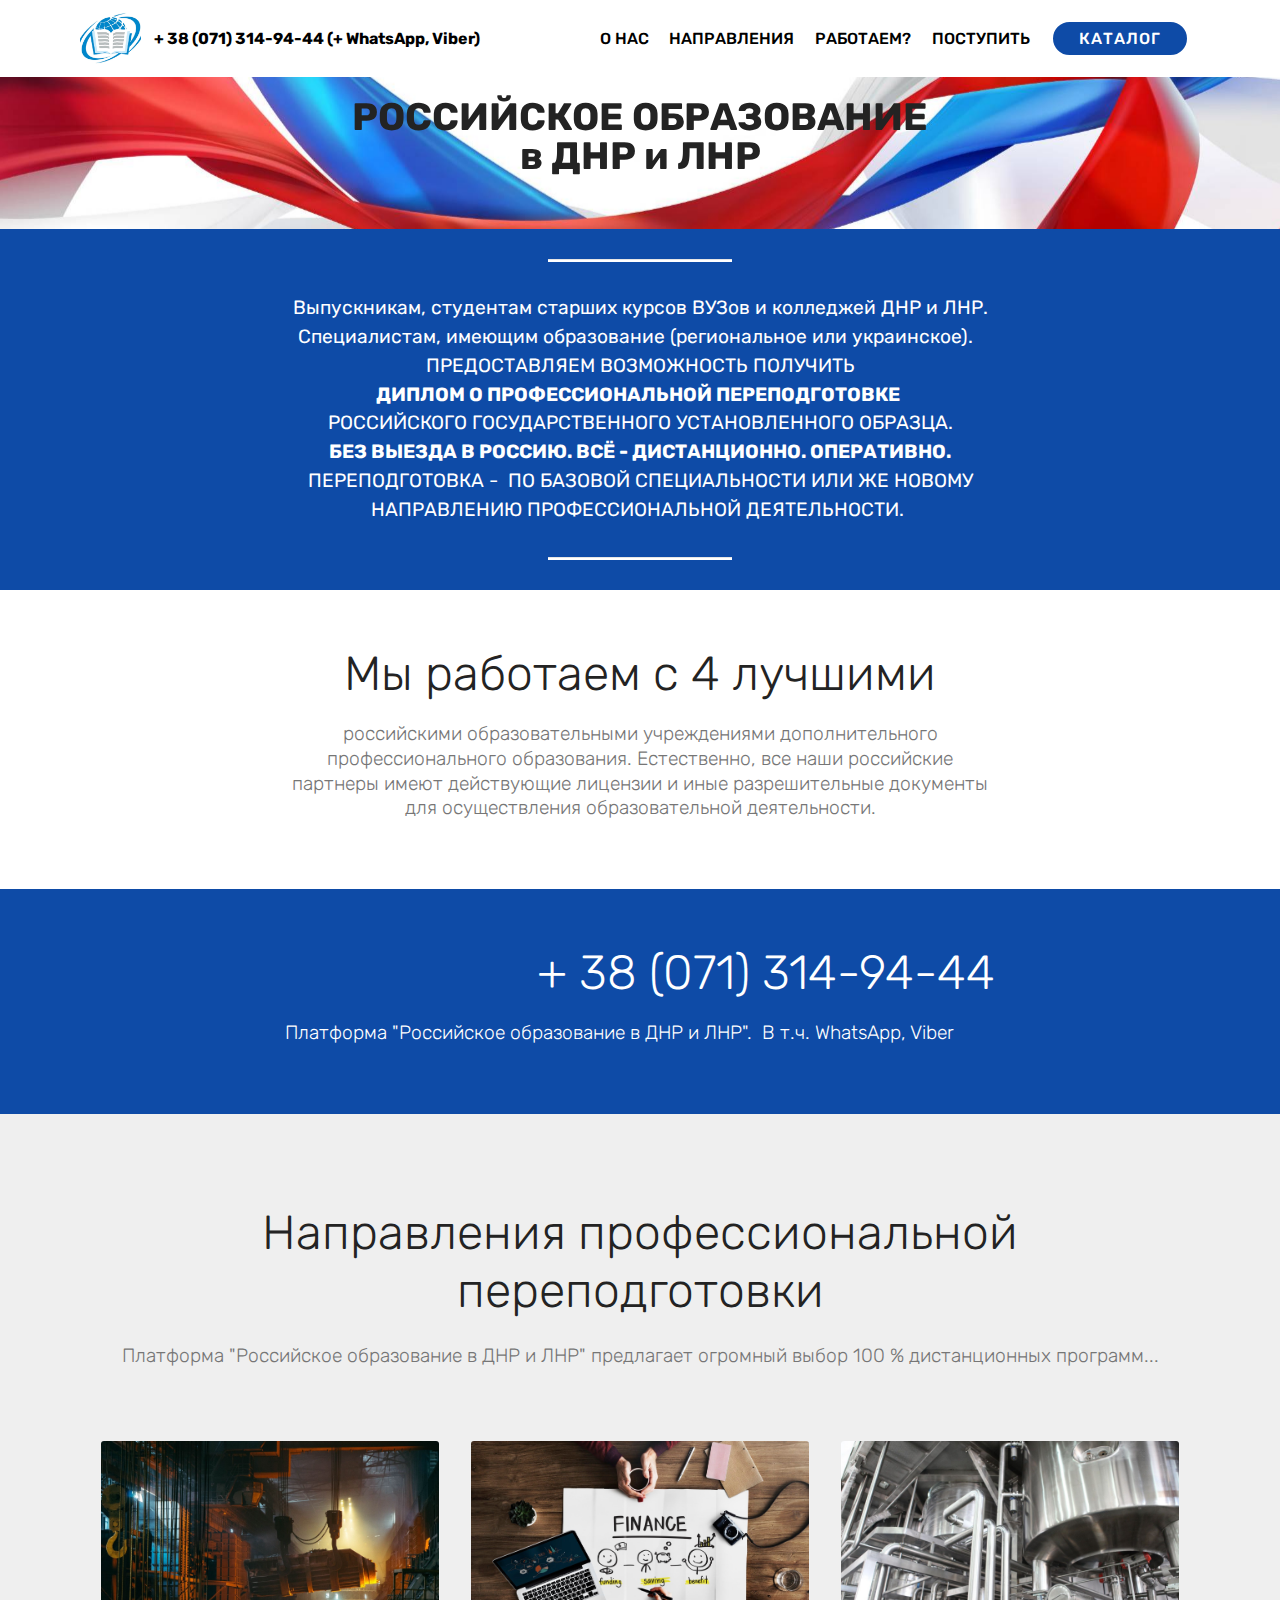
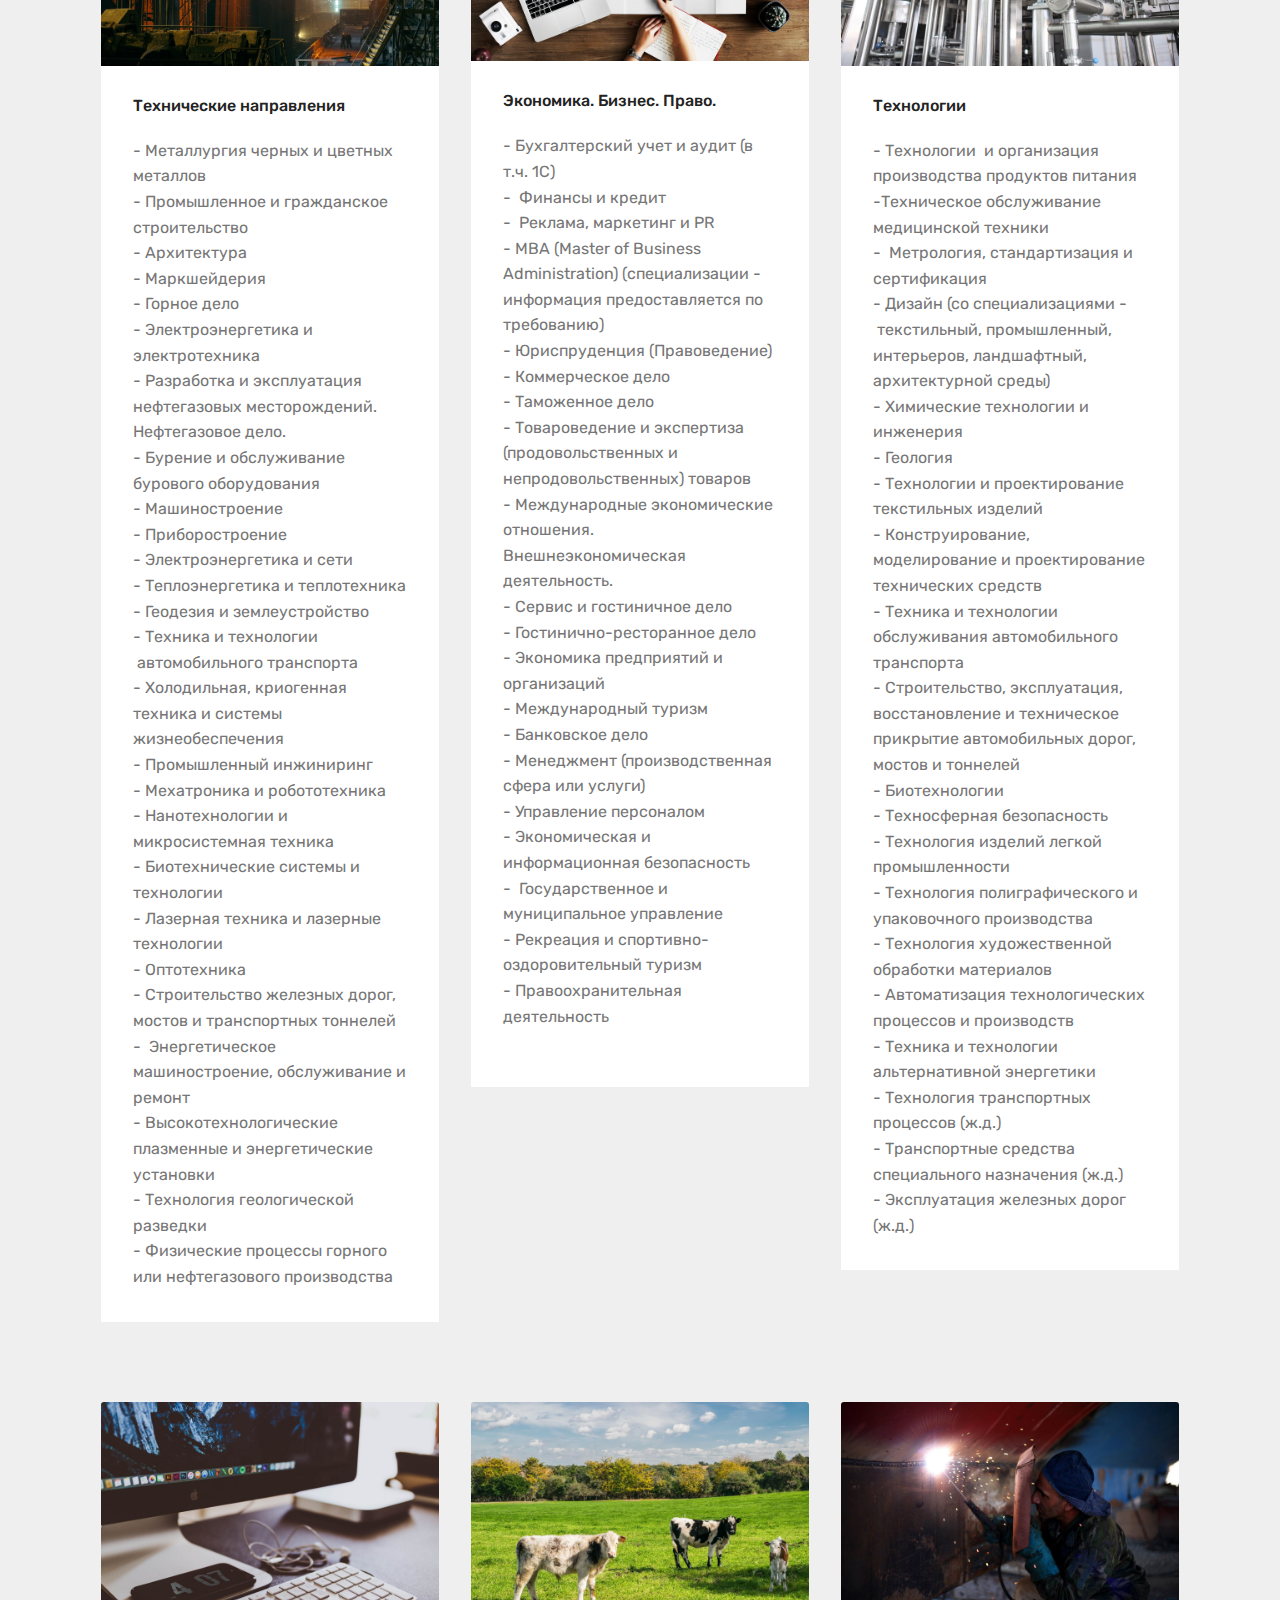
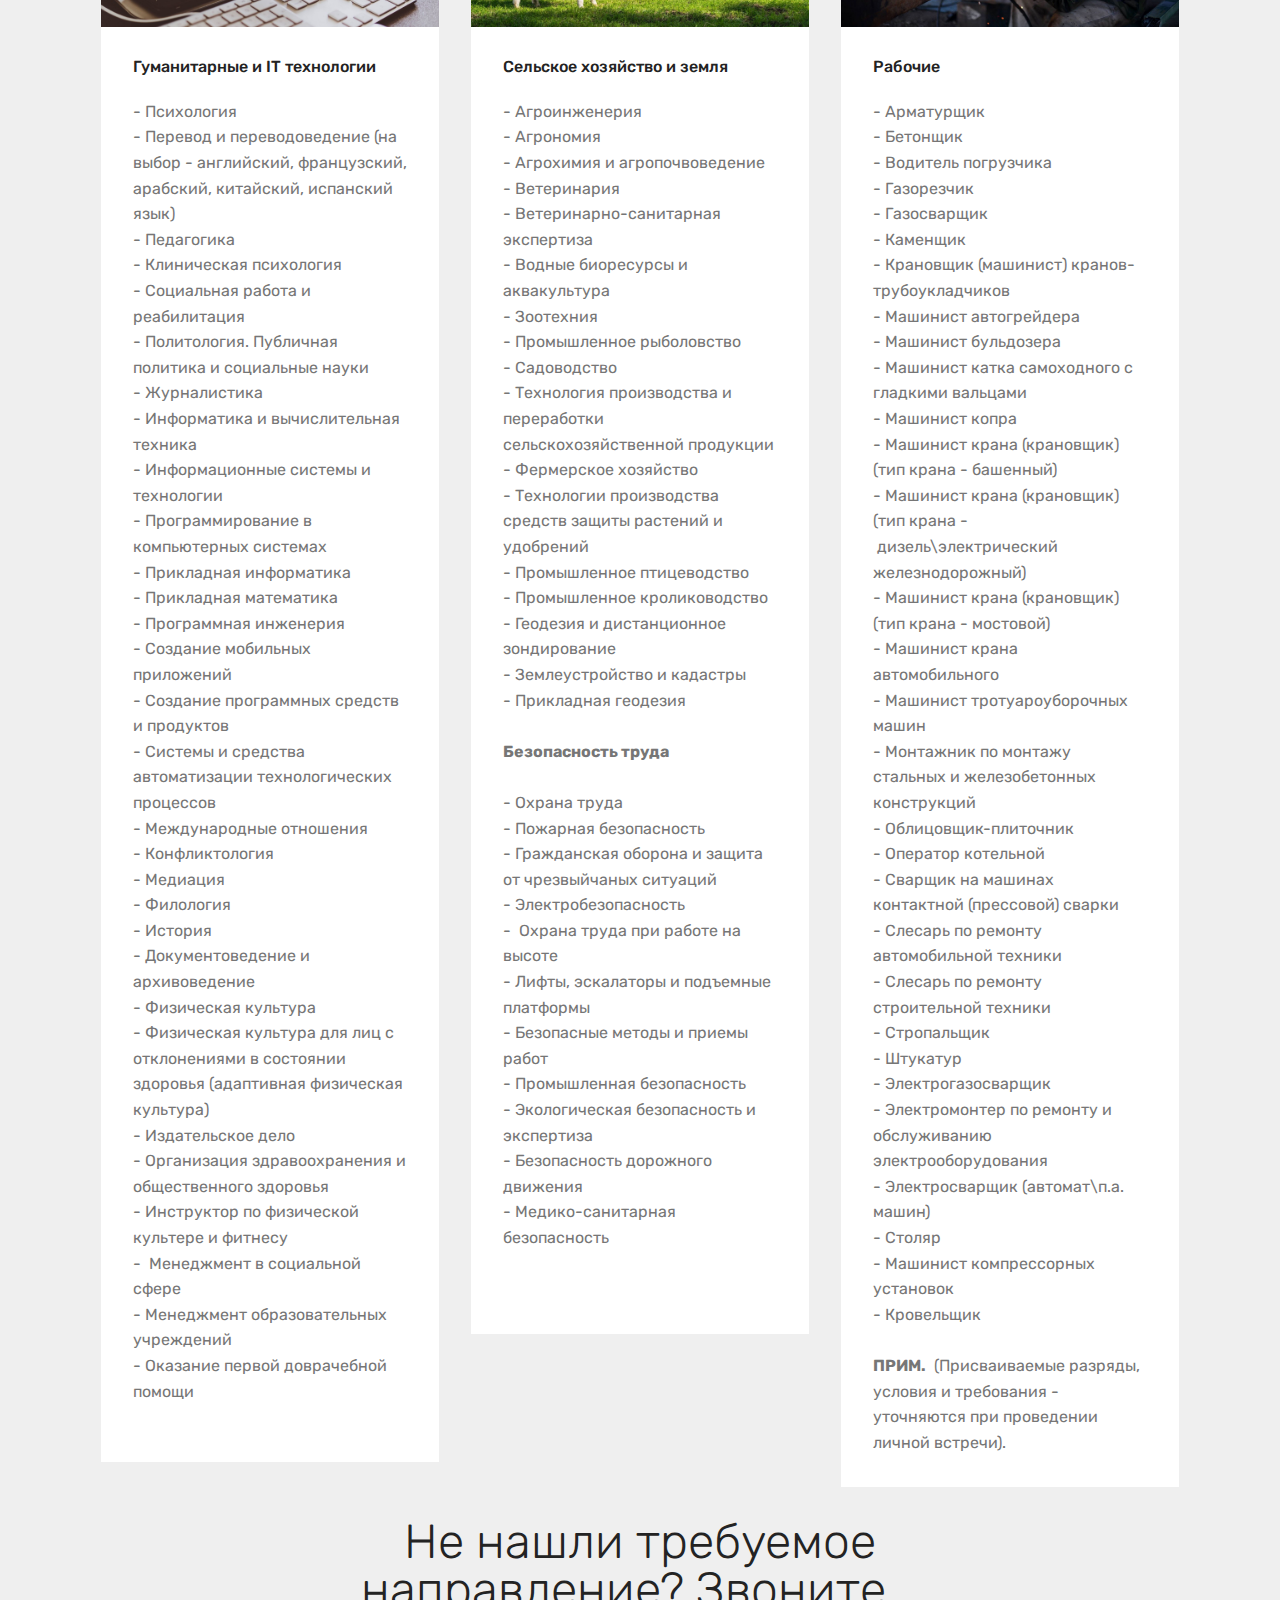
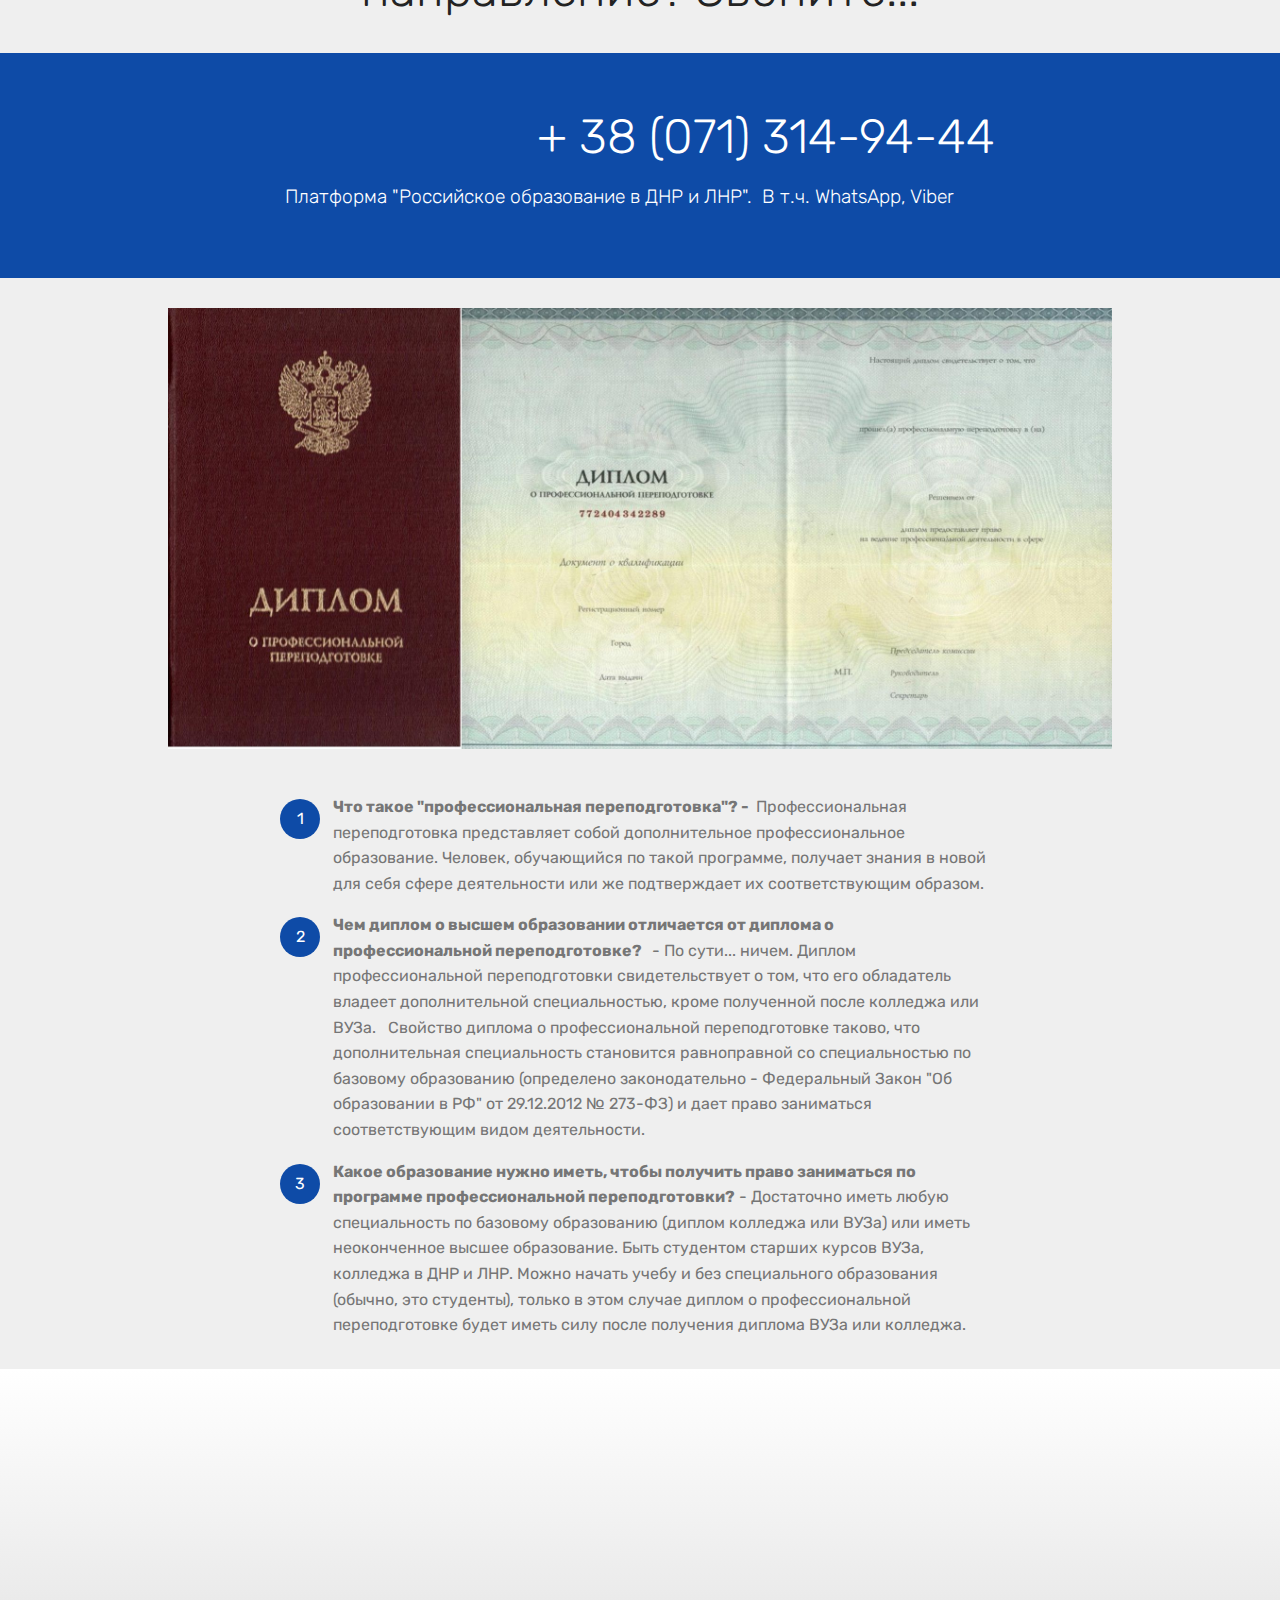
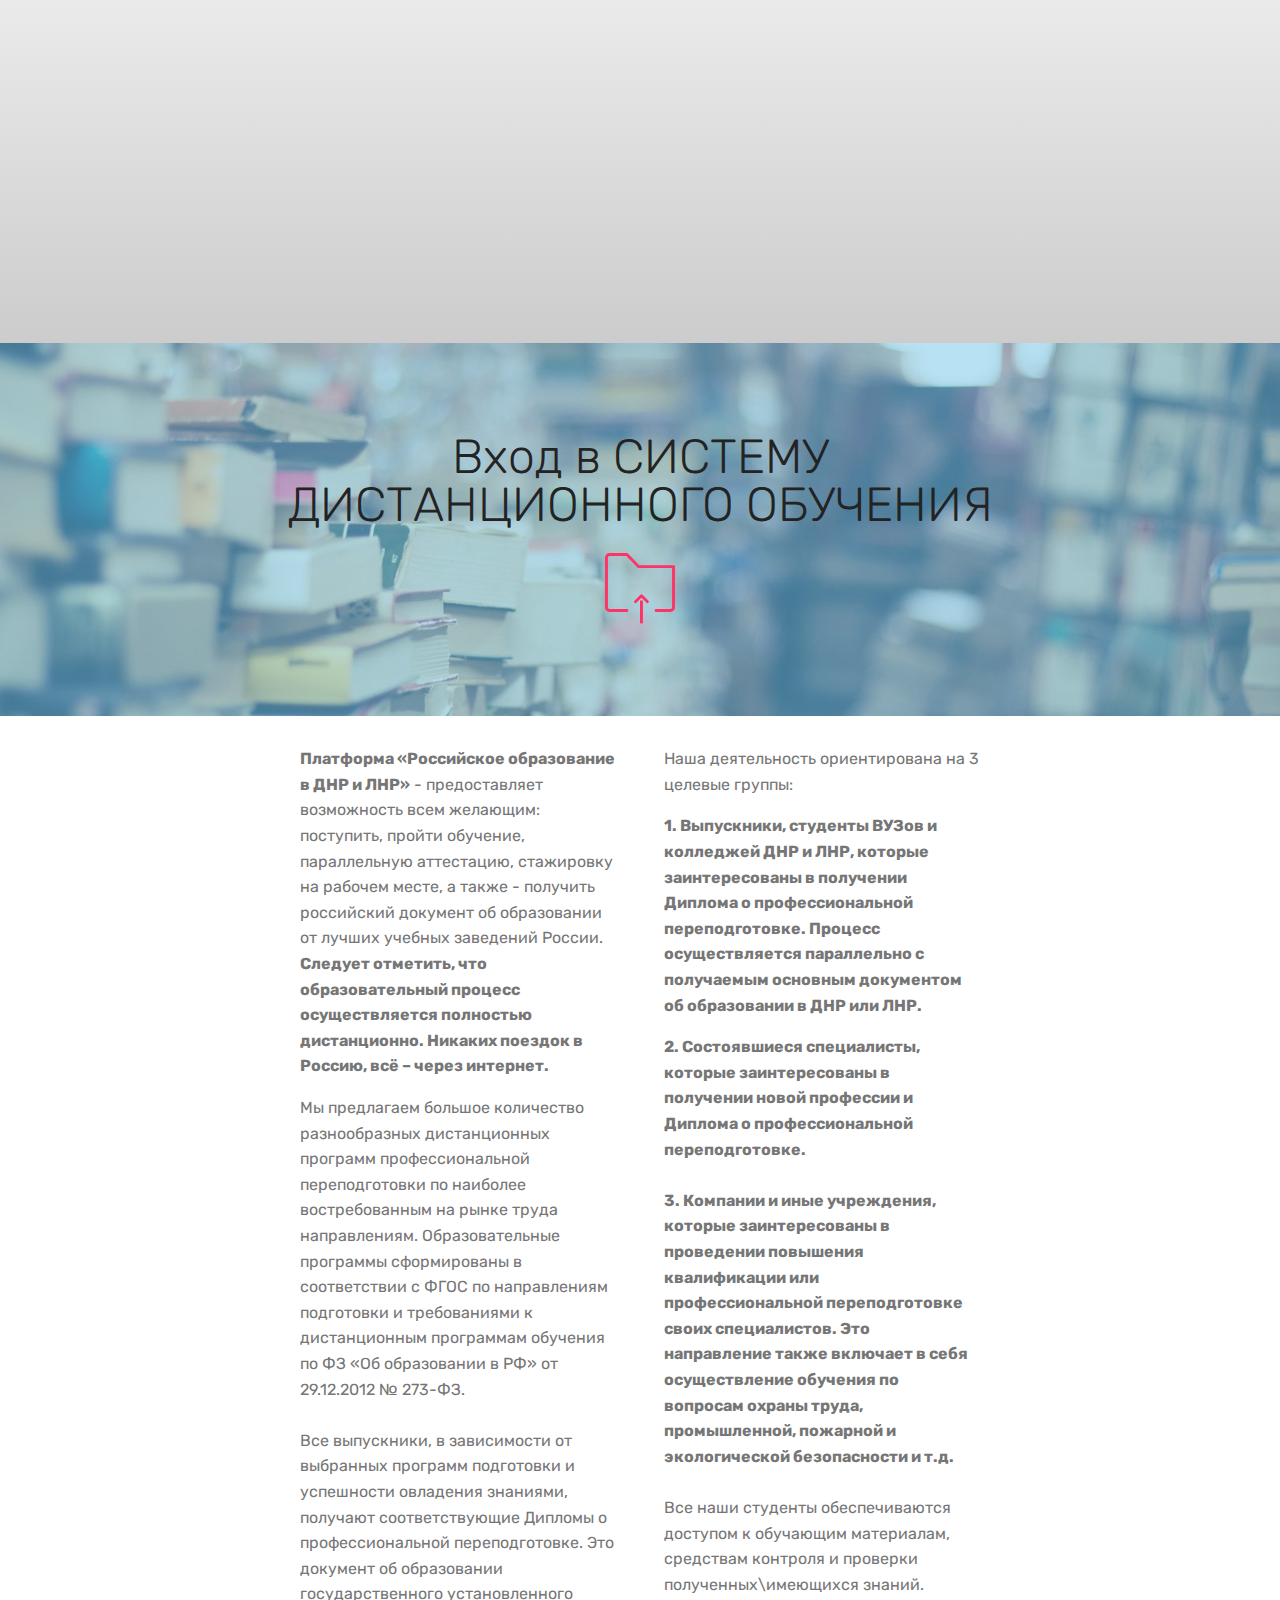
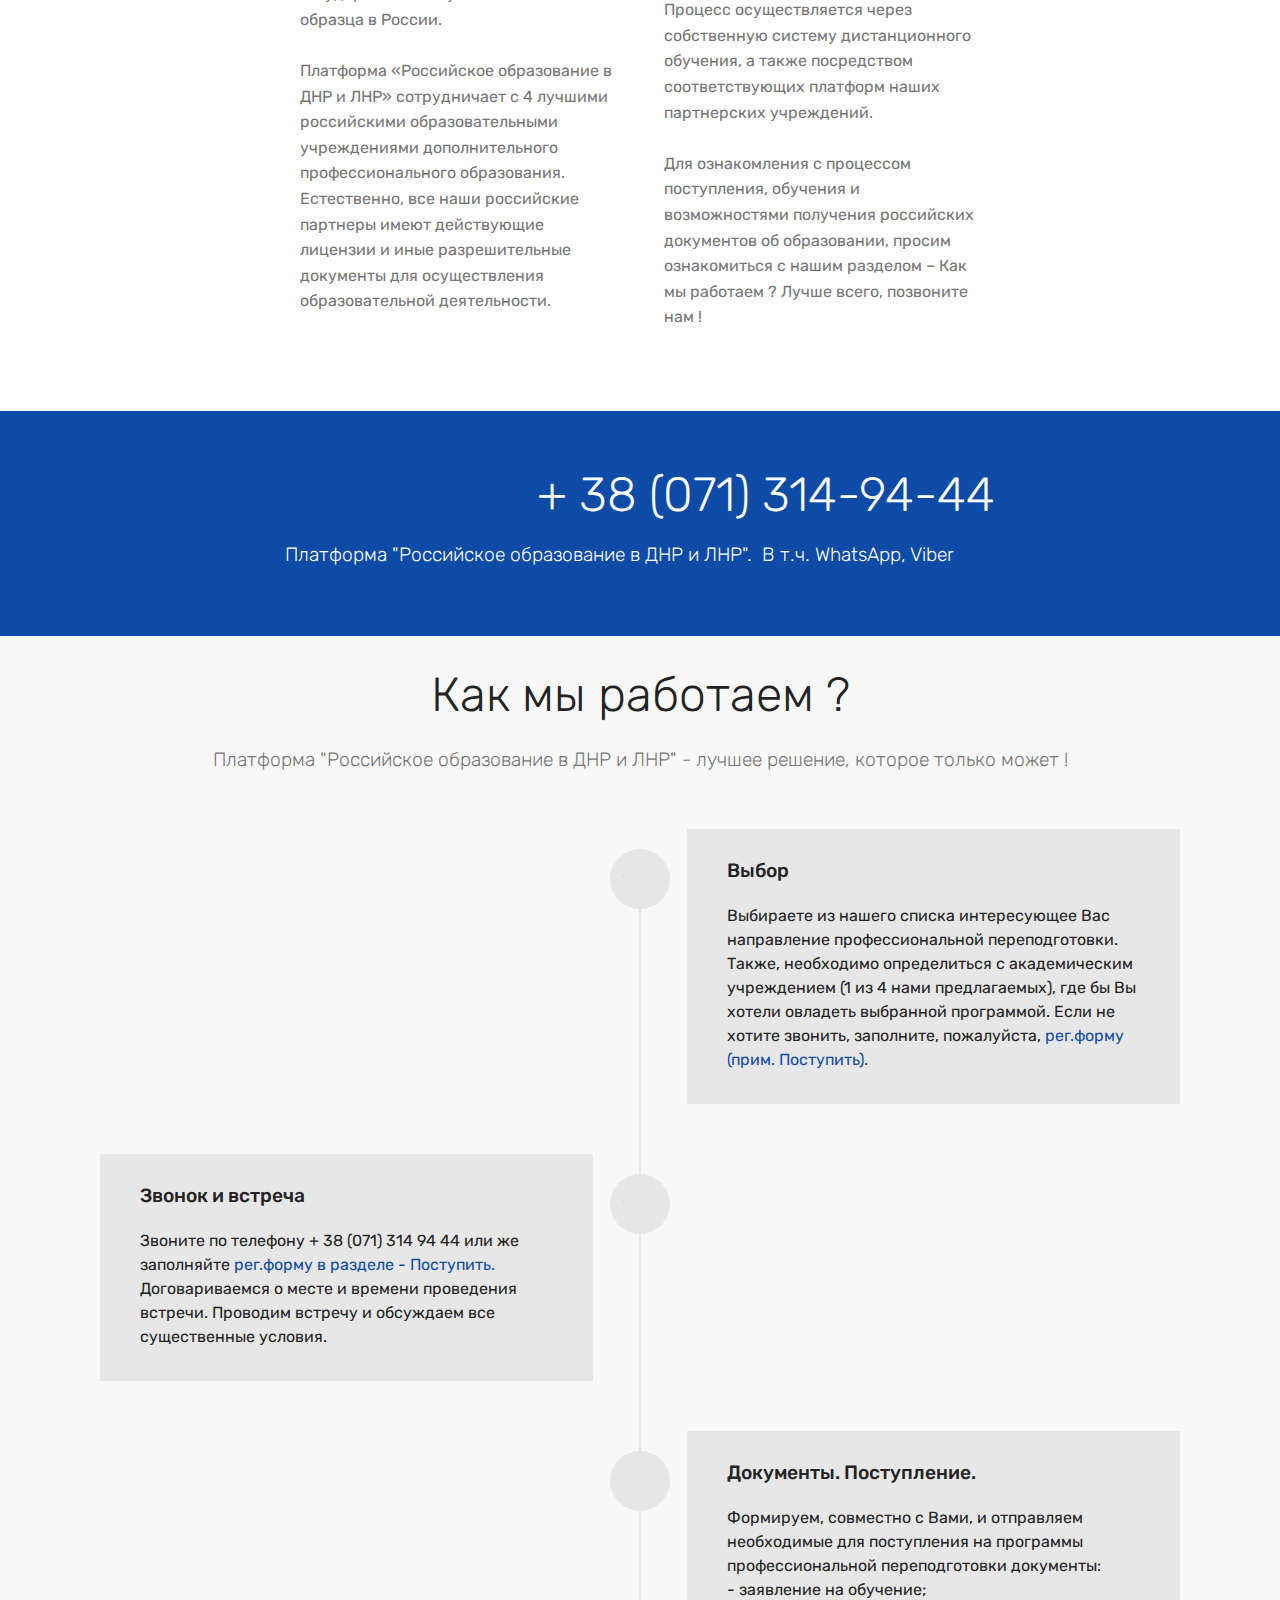
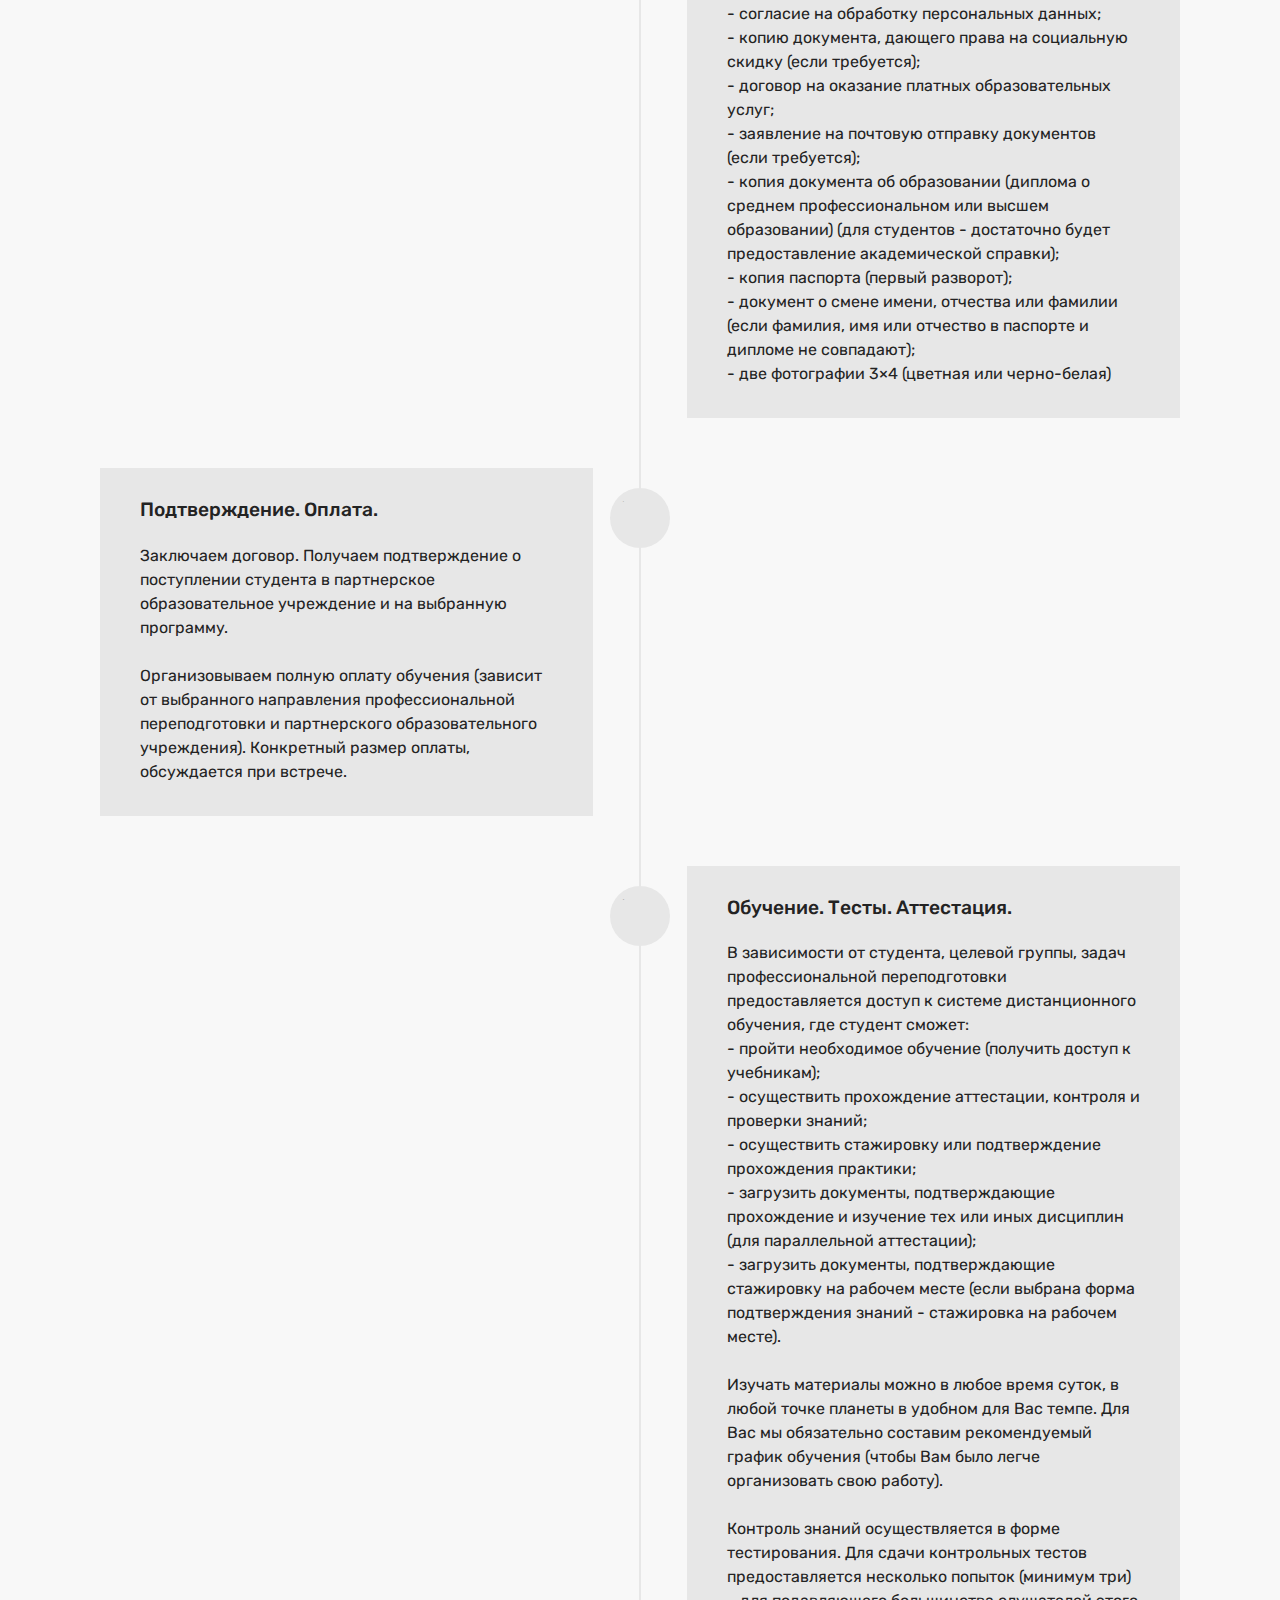
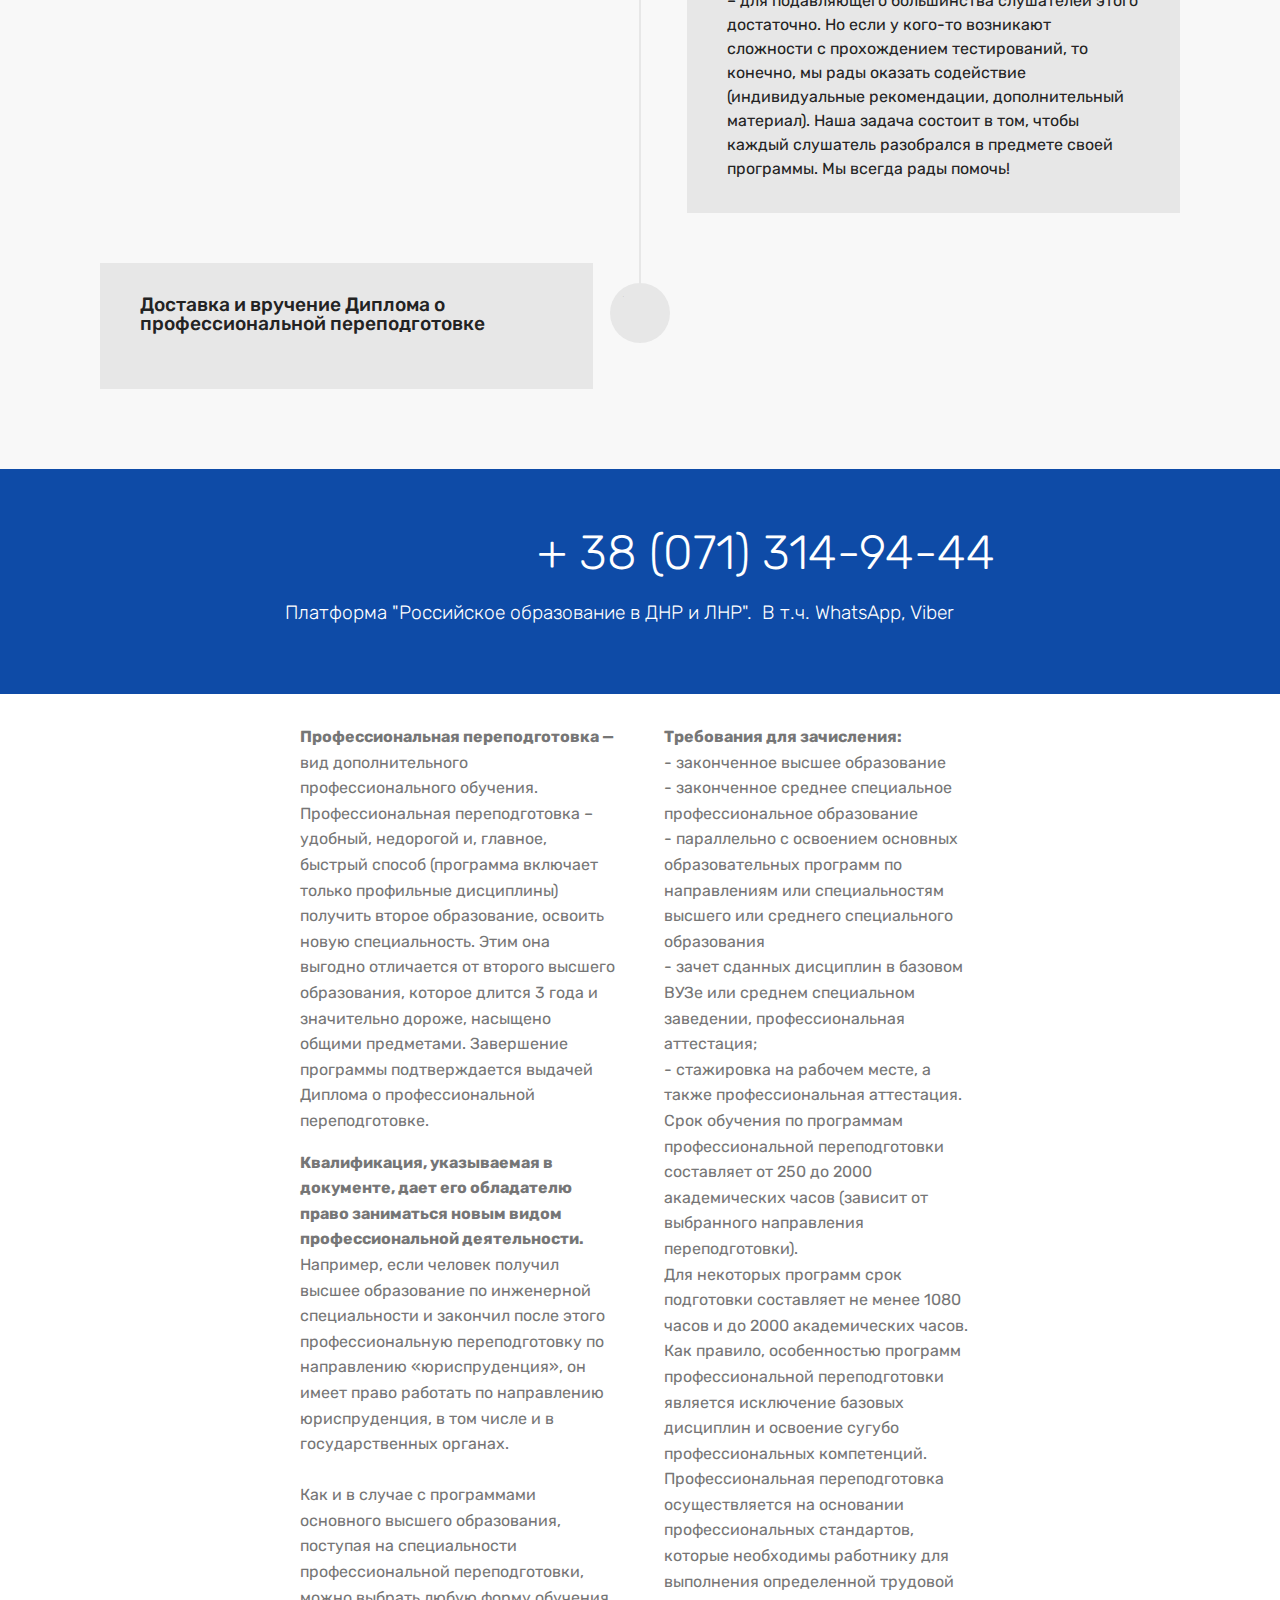
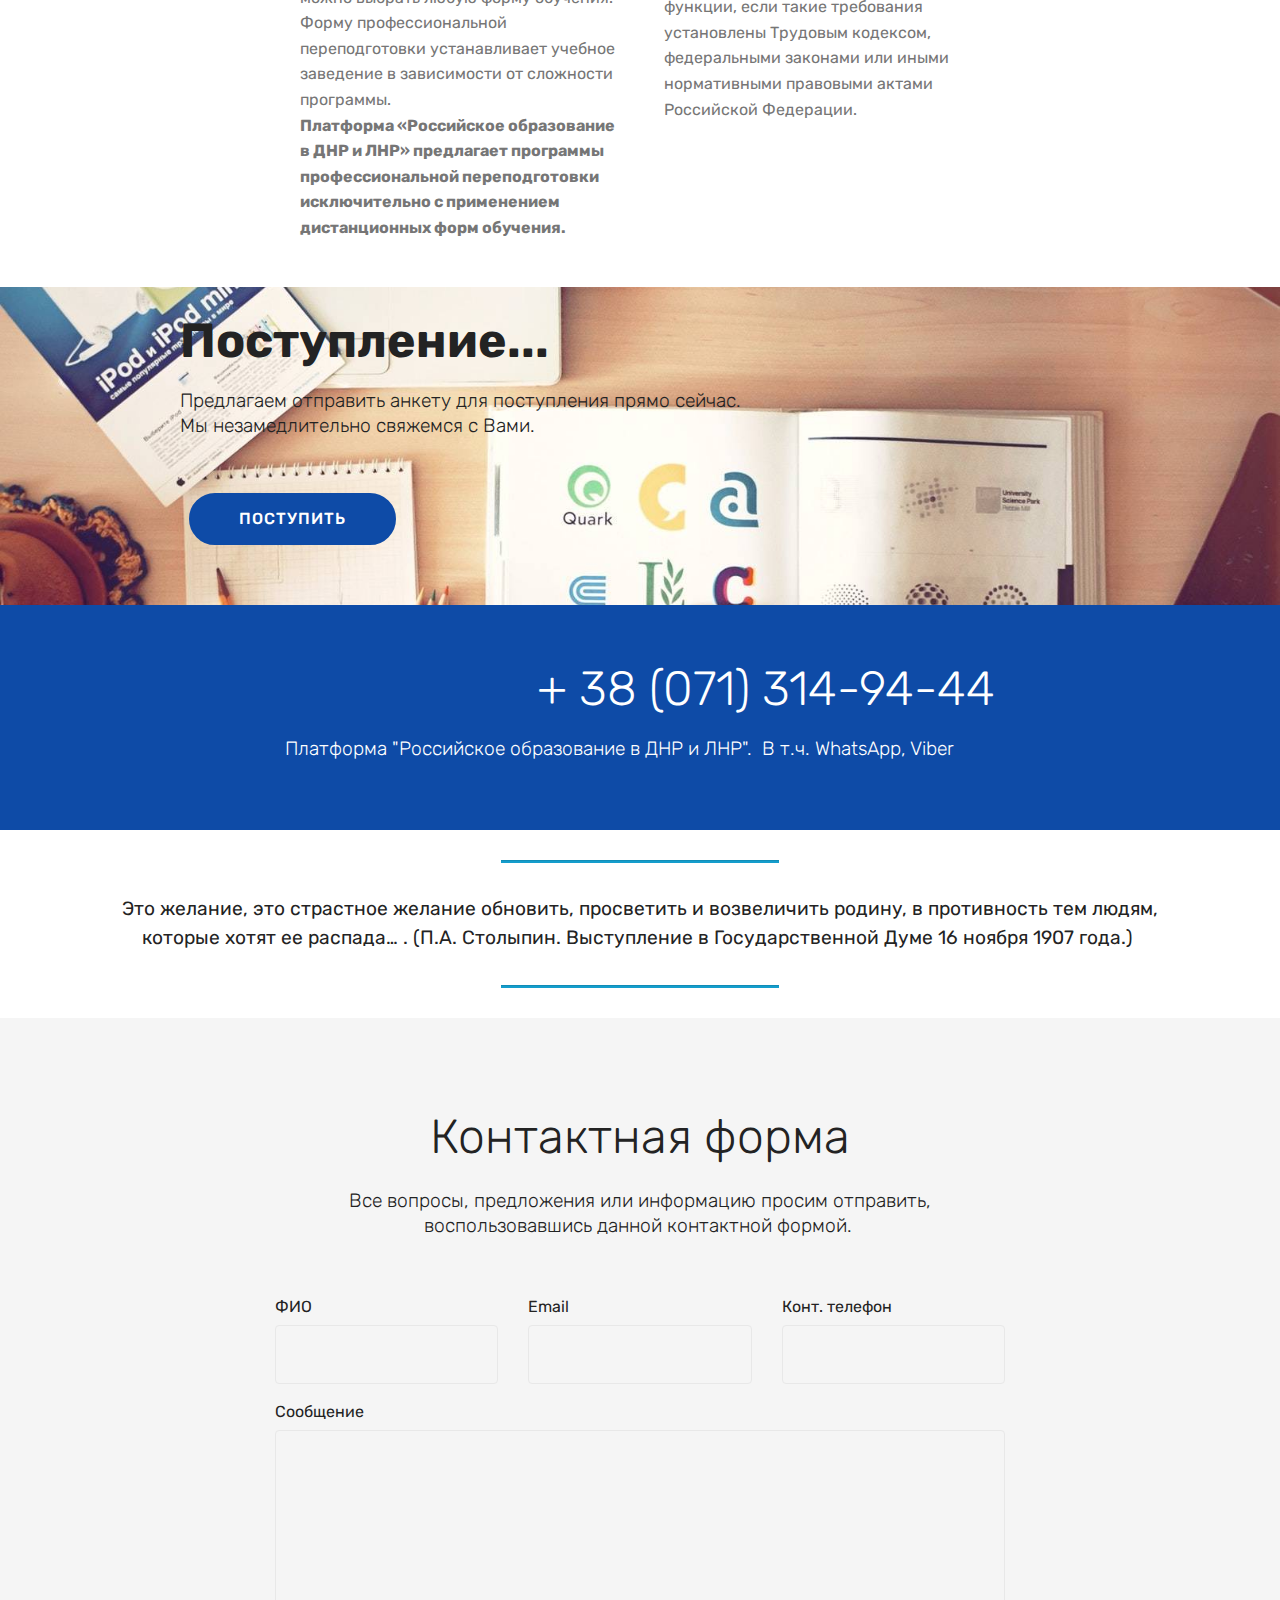
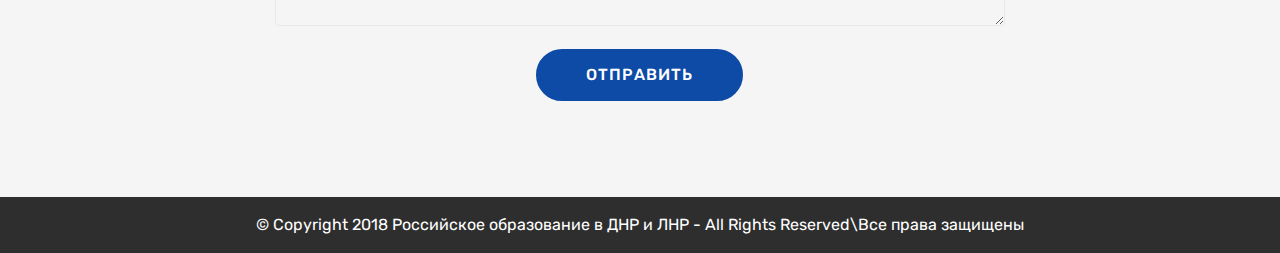
==== commit 70de8dc1: "create github pages" ====
--- a/index.html
+++ b/index.html
@@ -23,7 +23,7 @@
   
 </head>
 <body>
-<section class="menu cid-qSoLBfttf9" once="menu" id="menu1-0" data-rv-view="476">
+<section class="menu cid-qSoLBfttf9" once="menu" id="menu1-0" data-rv-view="578">
 
     
 
@@ -53,7 +53,7 @@
                 <li class="nav-item">
                     <a class="nav-link link text-black display-4" href="index.html#features18-7">
                         НАПРАВЛЕНИЯ</a>
-                </li><li class="nav-item"><a class="nav-link link text-black display-4" href="index.html#timeline2-1h">РАБОТАЕМ ?</a></li><li class="nav-item"><a class="nav-link link text-black display-4" href="https://docs.google.com/forms/d/e/1FAIpQLSfsjXO8q7GgI-CrxErCMG_btGBoQPFBnuELSrhAV-GHvSKVQQ/viewform?usp=sf_link" target="_blank">
+                </li><li class="nav-item"><a class="nav-link link text-black display-4" href="index.html#timeline2-1h">РАБОТАЕМ?</a></li><li class="nav-item"><a class="nav-link link text-black display-4" href="https://docs.google.com/forms/d/e/1FAIpQLSfsjXO8q7GgI-CrxErCMG_btGBoQPFBnuELSrhAV-GHvSKVQQ/viewform?usp=sf_link" target="_blank">
                         ПОСТУПИТЬ</a></li></ul>
             <div class="navbar-buttons mbr-section-btn"><a class="btn btn-sm btn-primary display-4" href="assets/files/CatalogRossEdu.pdf" target="_blank">
                     КАТАЛОГ</a></div>
@@ -61,7 +61,7 @@
     </nav>
 </section>
 
-<section class="engine"><a href="https://mobirise.co/m">bootstrap table</a></section><section class="mbr-section content5 cid-qSFTZ9n7me mbr-parallax-background" id="content5-t" data-rv-view="478">
+<section class="engine"><a href="https://mobirise.co/a">site builder</a></section><section class="mbr-section content5 cid-qSFTZ9n7me mbr-parallax-background" id="content5-t" data-rv-view="580">
 
     
 
@@ -81,7 +81,7 @@
     </div>
 </section>
 
-<section class="mbr-section article content10 cid-qTNh8K9WNB" id="content10-y" data-rv-view="481">
+<section class="mbr-section article content10 cid-qTNh8K9WNB" id="content10-y" data-rv-view="583">
     
      
 
@@ -94,7 +94,7 @@
     </div>
 </section>
 
-<section class="mbr-section content4 cid-r5iCzon8bG" id="content4-1l" data-rv-view="483">
+<section class="mbr-section content4 cid-r5iCzon8bG" id="content4-1l" data-rv-view="585">
 
     
 
@@ -109,7 +109,7 @@
     </div>
 </section>
 
-<section class="mbr-section content4 cid-qTTrcpCwOd" id="content4-15" data-rv-view="485">
+<section class="mbr-section content4 cid-qTTrcpCwOd" id="content4-15" data-rv-view="587">
 
     
 
@@ -124,7 +124,7 @@
     </div>
 </section>
 
-<section class="features18 popup-btn-cards cid-qSBzvaoB6Y" id="features18-7" data-rv-view="487">
+<section class="features18 popup-btn-cards cid-qSBzvaoB6Y" id="features18-7" data-rv-view="589">
 
     
 
@@ -185,7 +185,7 @@
     </div>
 </section>
 
-<section class="features18 popup-btn-cards cid-qSBzxkYYxD" id="features18-8" data-rv-view="490">
+<section class="features18 popup-btn-cards cid-qSBzxkYYxD" id="features18-8" data-rv-view="592">
 
     
 
@@ -257,7 +257,7 @@
     </div>
 </section>
 
-<section class="mbr-section content4 cid-qTUDIdF4Mk" id="content4-17" data-rv-view="493">
+<section class="mbr-section content4 cid-qTUDIdF4Mk" id="content4-17" data-rv-view="595">
 
     
 
@@ -272,7 +272,7 @@
     </div>
 </section>
 
-<section class="mbr-section content4 cid-qTUDRlviqO" id="content4-18" data-rv-view="495">
+<section class="mbr-section content4 cid-qTUDRlviqO" id="content4-18" data-rv-view="597">
 
     
 
@@ -287,7 +287,7 @@
     </div>
 </section>
 
-<section class="cid-qTUIIFgzxZ" id="image2-1b" data-rv-view="497">
+<section class="cid-qTUIIFgzxZ" id="image2-1b" data-rv-view="599">
 
     
 
@@ -299,7 +299,7 @@
     </figure>
 </section>
 
-<section class="mbr-section article content11 cid-qTULfEZPD5" id="content11-1d" data-rv-view="499">
+<section class="mbr-section article content11 cid-qTULfEZPD5" id="content11-1d" data-rv-view="601">
      
 
     <div class="container">
@@ -317,7 +317,7 @@
     </div>
 </section>
 
-<section class="cid-qSBA0ldBiK" id="video3-a" data-rv-view="500">
+<section class="cid-qSBA0ldBiK" id="video3-a" data-rv-view="602">
 
     
     
@@ -328,7 +328,7 @@
     </figure>
 </section>
 
-<section class="cid-qTUNmCPP6P" id="social-buttons2-1e" data-rv-view="502">
+<section class="cid-qTUNmCPP6P" id="social-buttons2-1e" data-rv-view="604">
 
     
 
@@ -364,7 +364,7 @@
     </div>
 </section>
 
-<section class="mbr-section article content3 cid-qTUOib67sO" id="content3-1f" data-rv-view="505">
+<section class="mbr-section article content3 cid-qTUOib67sO" id="content3-1f" data-rv-view="607">
       
      
 
@@ -384,7 +384,7 @@
     </div>
 </section>
 
-<section class="mbr-section content4 cid-qTUPJRyhAK" id="content4-1g" data-rv-view="506">
+<section class="mbr-section content4 cid-qTUPJRyhAK" id="content4-1g" data-rv-view="608">
 
     
 
@@ -399,7 +399,7 @@
     </div>
 </section>
 
-<section class="timeline2 cid-qTUTJyt0sK" id="timeline2-1h" data-rv-view="508">
+<section class="timeline2 cid-qTUTJyt0sK" id="timeline2-1h" data-rv-view="610">
 
     
 
@@ -518,7 +518,7 @@
     </div>
 </section>
 
-<section class="mbr-section content4 cid-qTUZwuy0BW" id="content4-1i" data-rv-view="511">
+<section class="mbr-section content4 cid-qTUZwuy0BW" id="content4-1i" data-rv-view="613">
 
     
 
@@ -533,7 +533,7 @@
     </div>
 </section>
 
-<section class="mbr-section article content3 cid-qTV04bXQsJ" id="content3-1j" data-rv-view="513">
+<section class="mbr-section article content3 cid-qTV04bXQsJ" id="content3-1j" data-rv-view="615">
       
      
 
@@ -563,7 +563,7 @@
     </div>
 </section>
 
-<section class="mbr-section info3 cid-qSBBSfR9dX" id="info3-j" data-rv-view="514">
+<section class="mbr-section info3 cid-qSBBSfR9dX" id="info3-j" data-rv-view="616">
 
     
 
@@ -582,7 +582,7 @@
     </div>
 </section>
 
-<section class="mbr-section content4 cid-qTV7sCAKxk" id="content4-1k" data-rv-view="517">
+<section class="mbr-section content4 cid-qTV7sCAKxk" id="content4-1k" data-rv-view="619">
 
     
 
@@ -597,7 +597,7 @@
     </div>
 </section>
 
-<section class="mbr-section article content9 cid-qSBAXxhSQo" id="content9-h" data-rv-view="519">
+<section class="mbr-section article content9 cid-qSBAXxhSQo" id="content9-h" data-rv-view="621">
     
      
 
@@ -610,7 +610,7 @@
         </div>
 </section>
 
-<section class="mbr-section form1 cid-qSBARIAXbP mbr-parallax-background" id="form1-g" data-rv-view="521">
+<section class="mbr-section form1 cid-qSBARIAXbP mbr-parallax-background" id="form1-g" data-rv-view="623">
 
     
 
@@ -629,7 +629,7 @@
             <div class="media-container-column col-lg-8" data-form-type="formoid">
                     <div data-form-alert="" hidden="">Спасибо ! Мы незамедлительно свяжемся с Вами !</div>
             
-                    <form class="mbr-form" action="https://mobirise.com/" method="post" data-form-title="Mobirise Form"><input type="hidden" data-form-email="true" value="uAaXnw+YxsfmUYLX7cCHfxqU5IqdpGbX7ZgOreUH6sq2lXjKRO8hWBs784Y80lr0bnFVIfQYKRenZDAd7anoWtRLHQUYE2fHvKeT5kdKMpMMQgB5Zn9Yj4xcuZuTE6A6">
+                    <form class="mbr-form" action="https://mobirise.com/" method="post" data-form-title="Mobirise Form"><input type="hidden" data-form-email="true" value="mXvVmTZJFGSwDyAVZgDsS2R7E1KRT4rpRHWf5r/EuWKRoaDsmdAM0EvAc0lXMr0vOjDGb/6UK5eYueVl0B600IB5hQ/EUXXh8MlfhnYcL3VPMb2QPJRL63iXGkRICNYB">
                         <div class="row row-sm-offset">
                             <div class="col-md-4 multi-horizontal" data-for="name">
                                 <div class="form-group">
@@ -662,7 +662,7 @@
     </div>
 </section>
 
-<section once="" class="cid-qSBBJaa99d" id="footer6-i" data-rv-view="524">
+<section once="" class="cid-qSBBJaa99d" id="footer6-i" data-rv-view="626">
 
     
 
